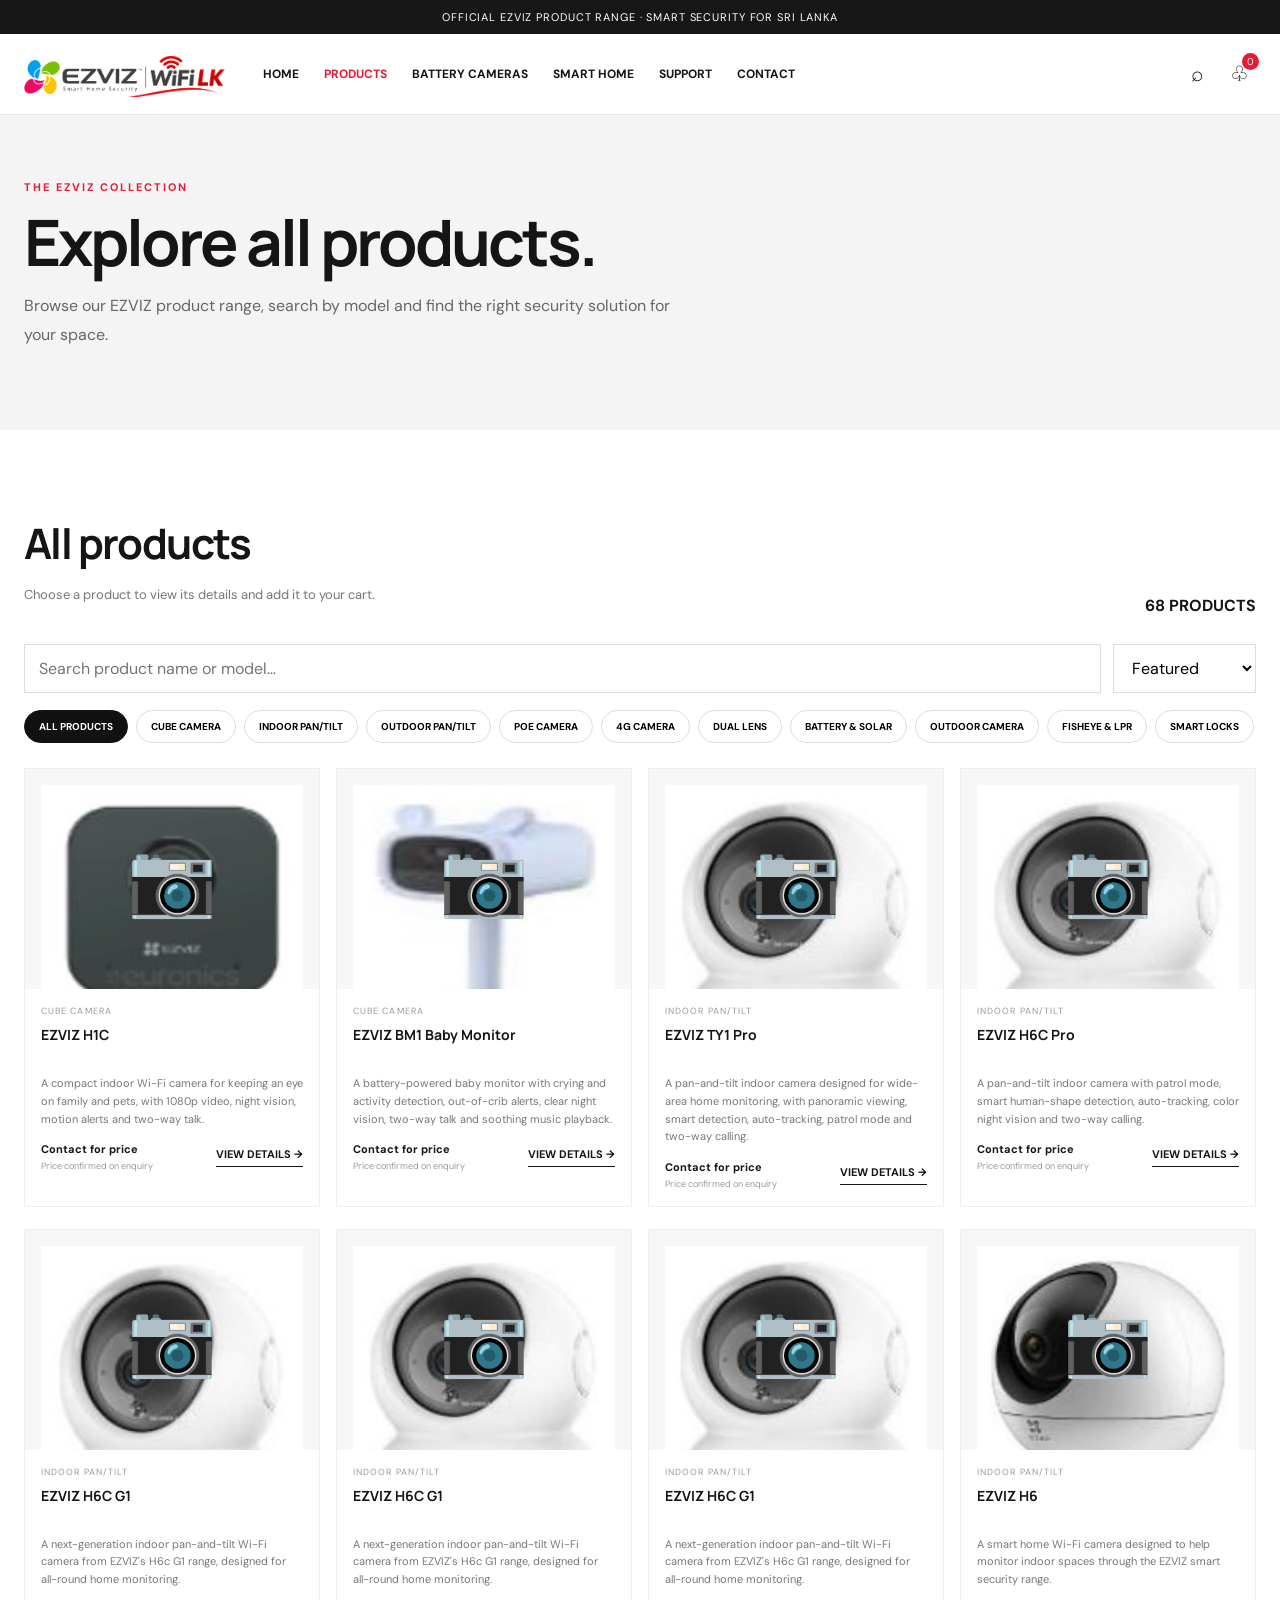
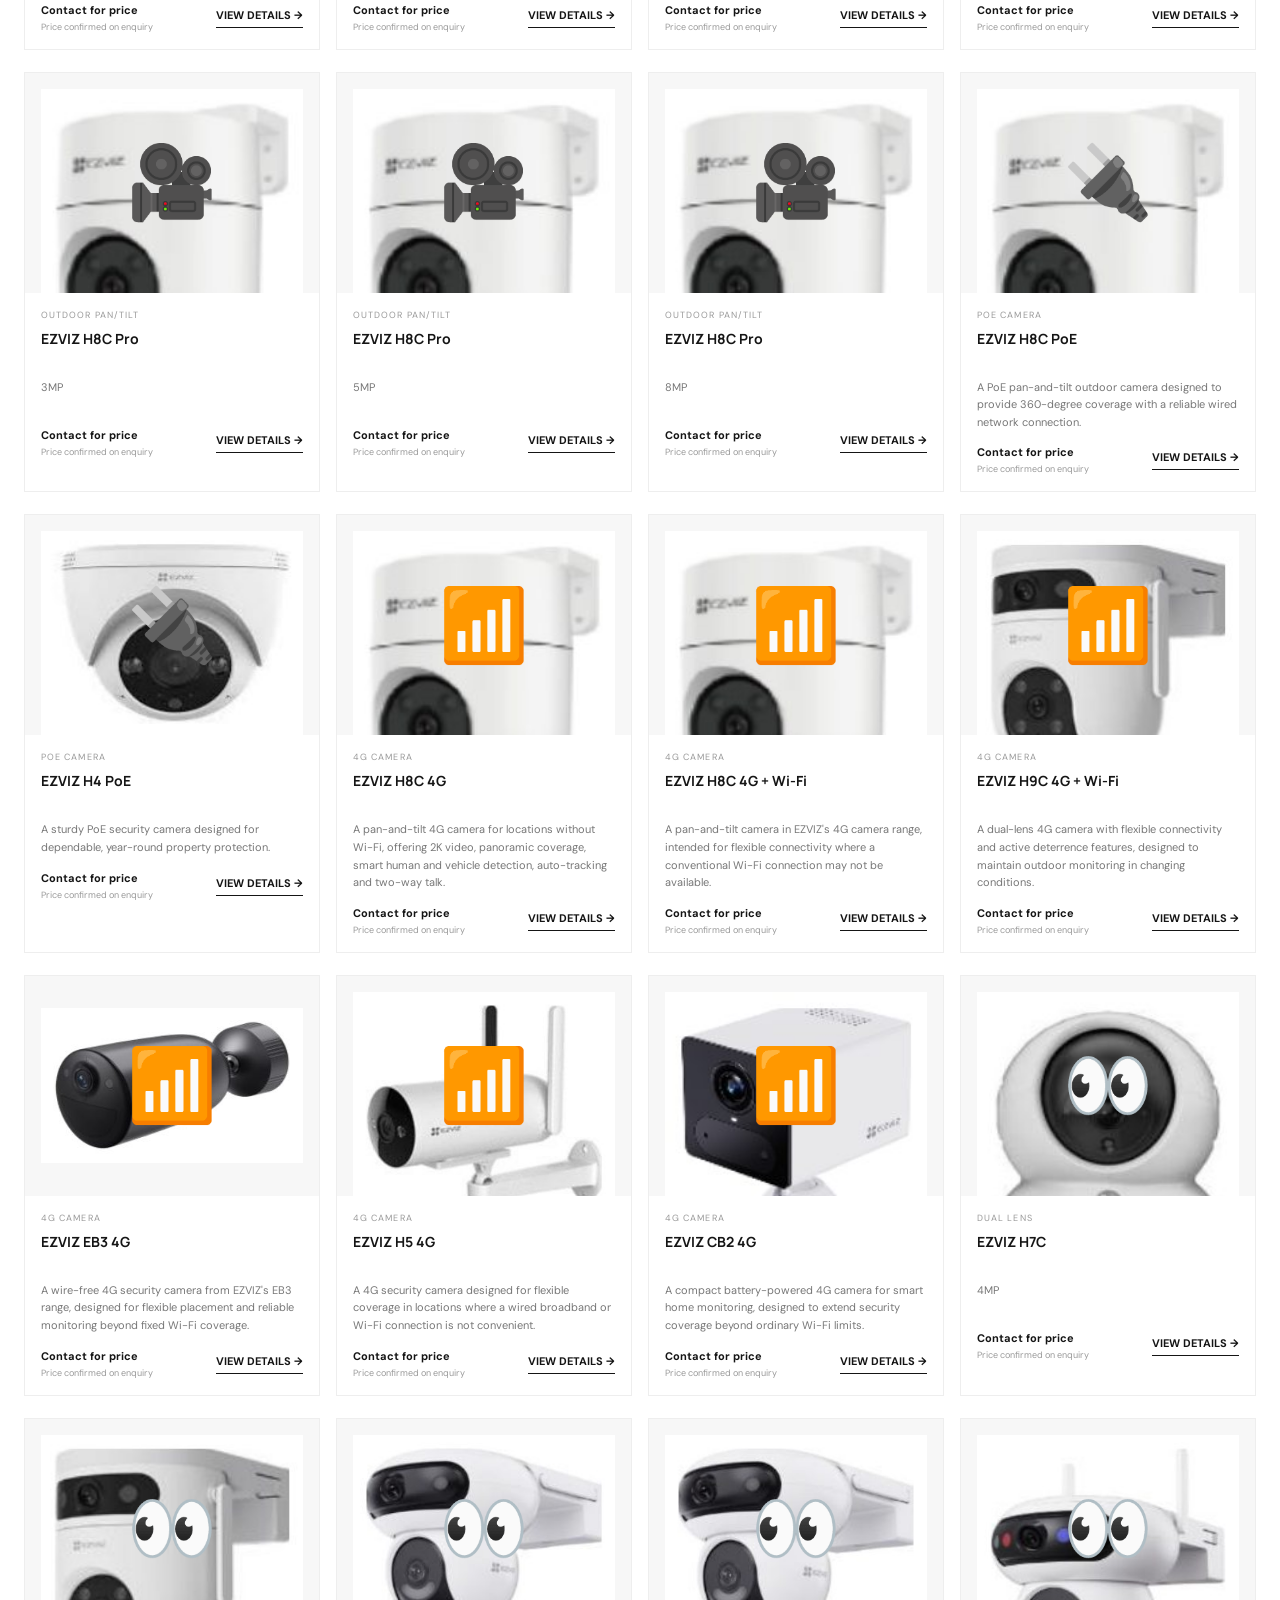
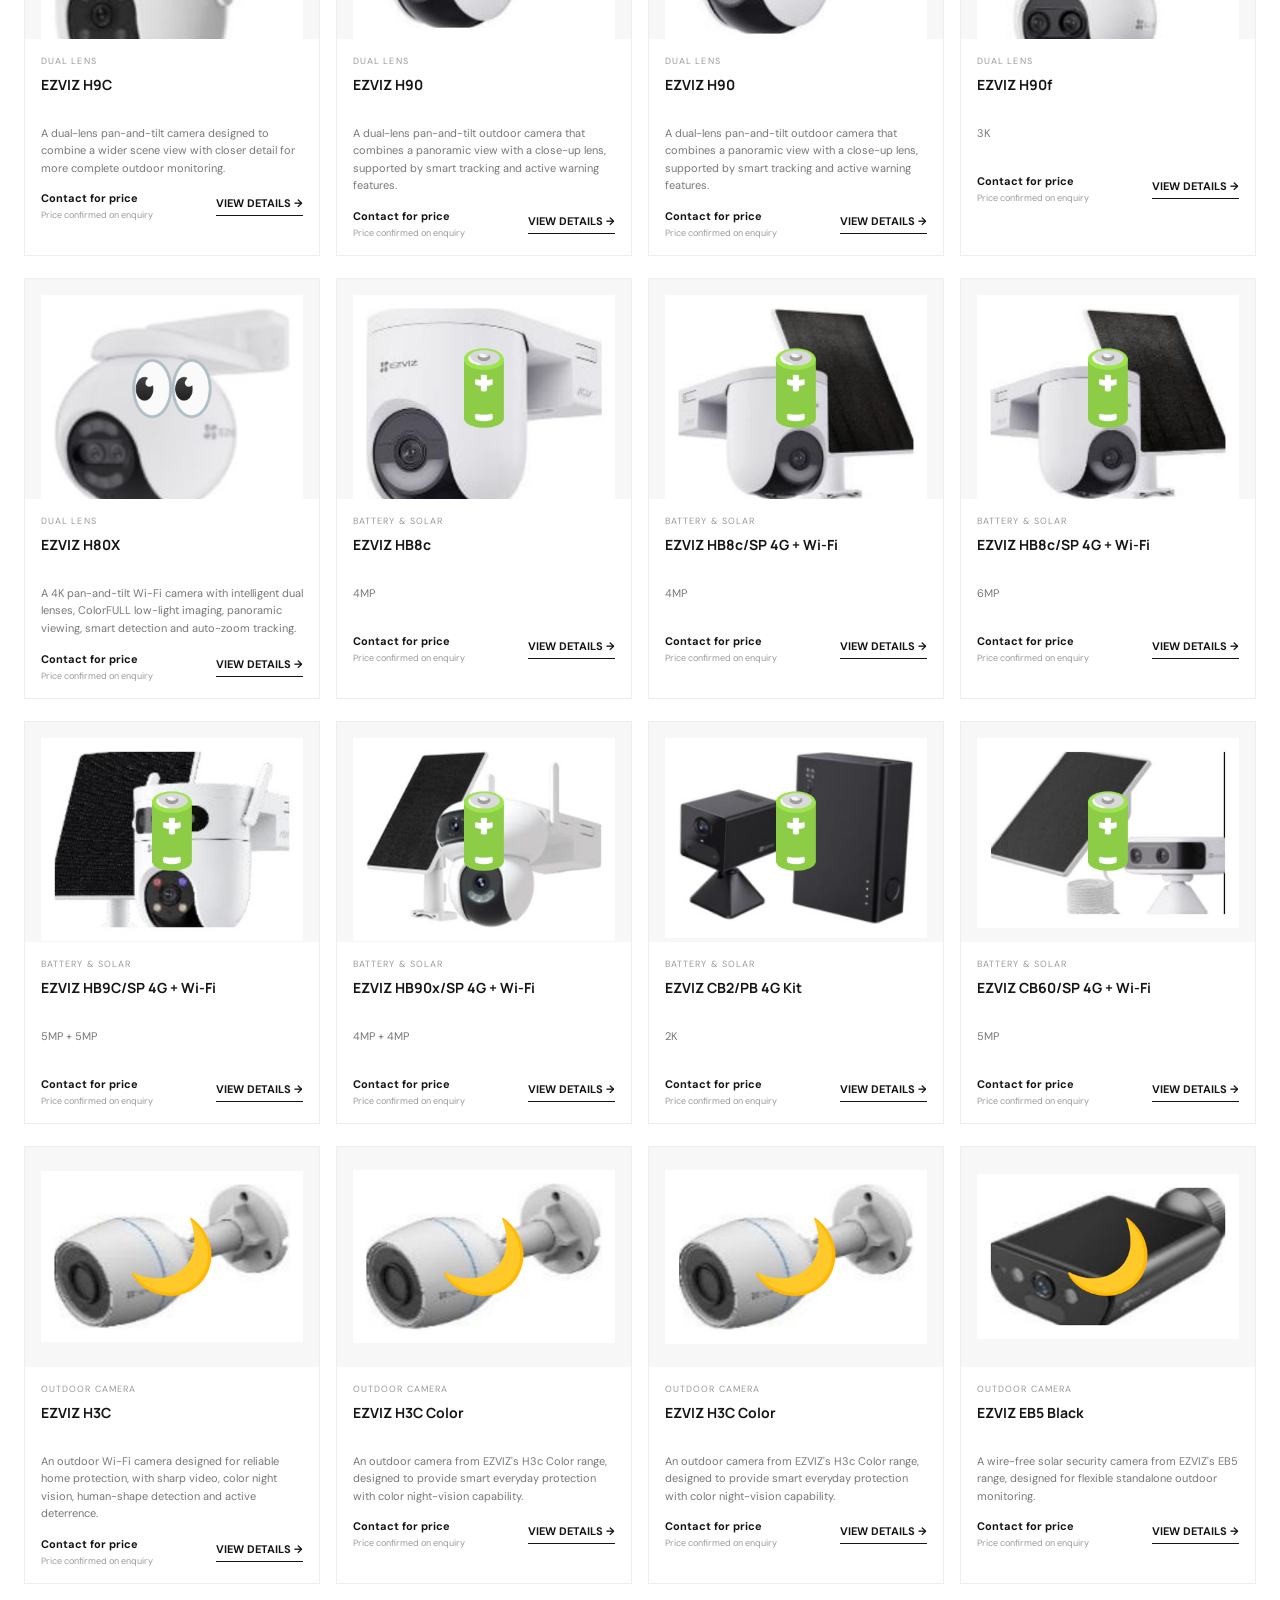
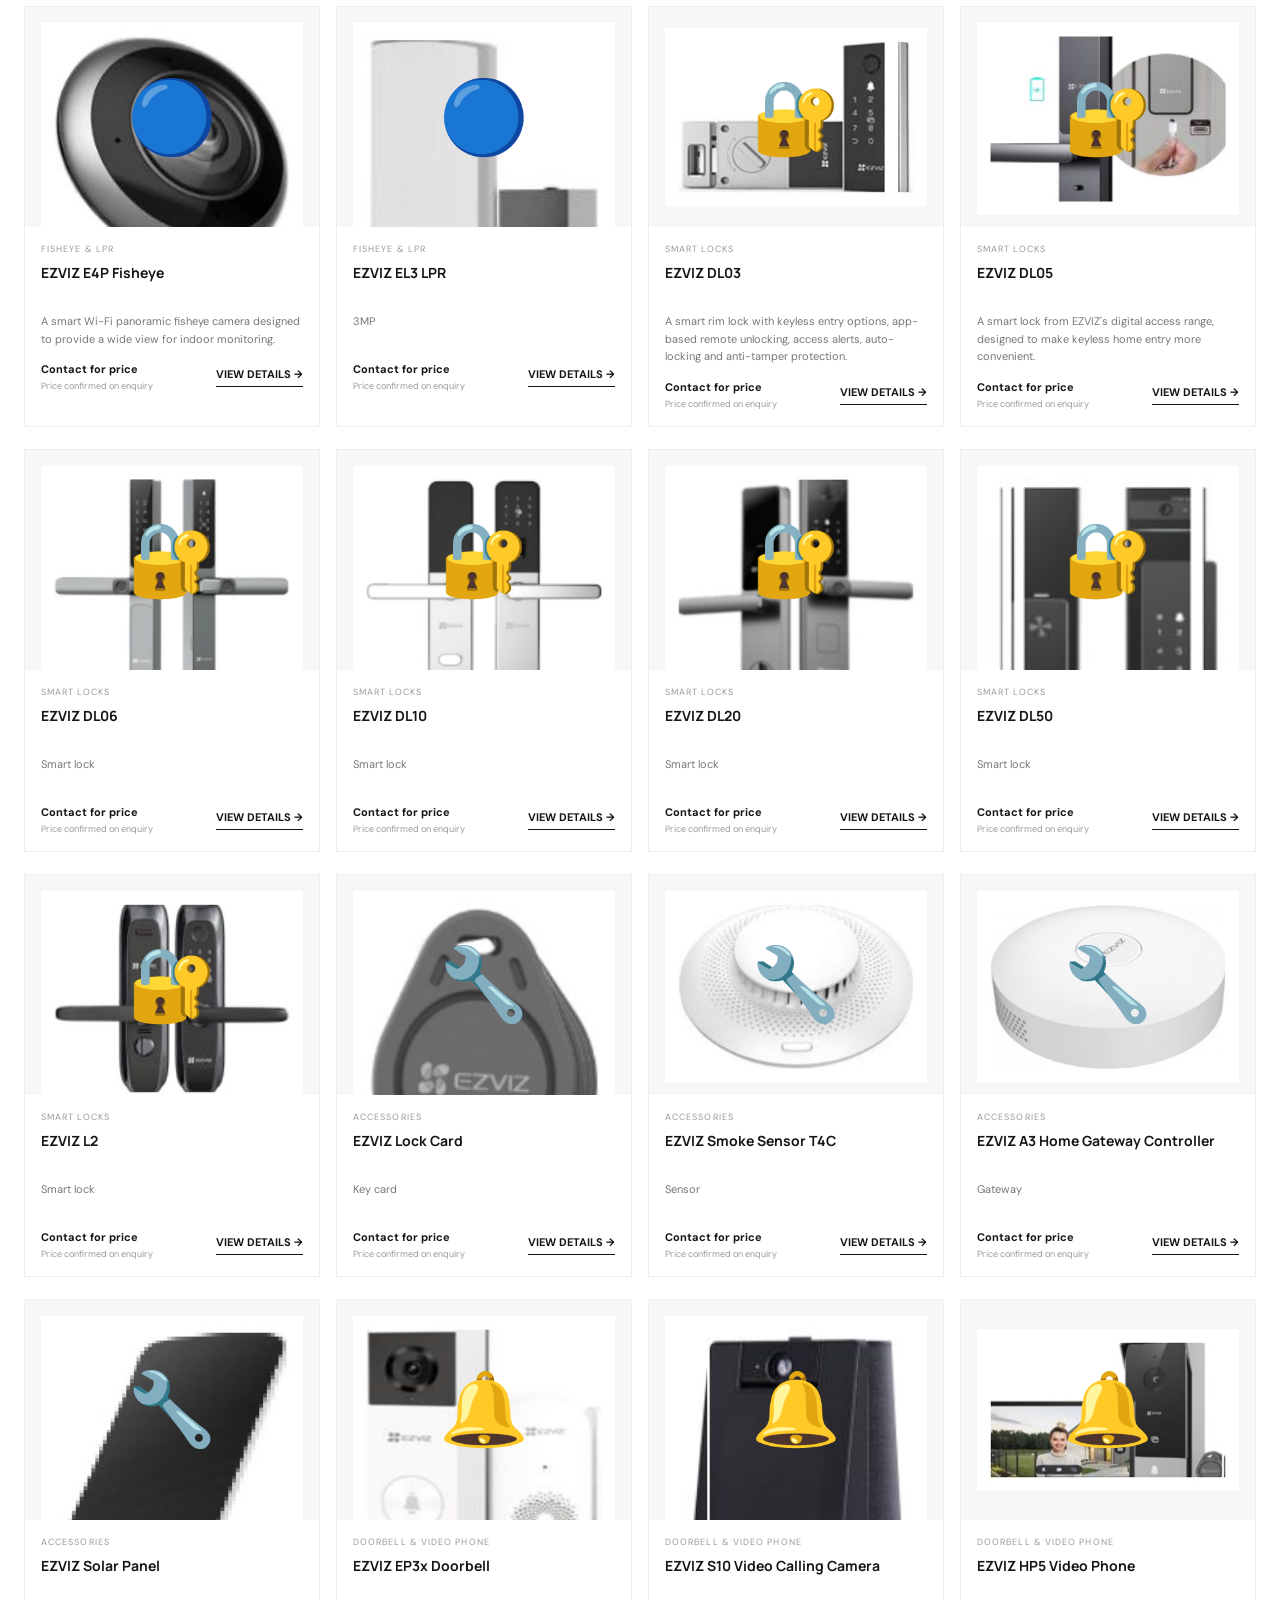
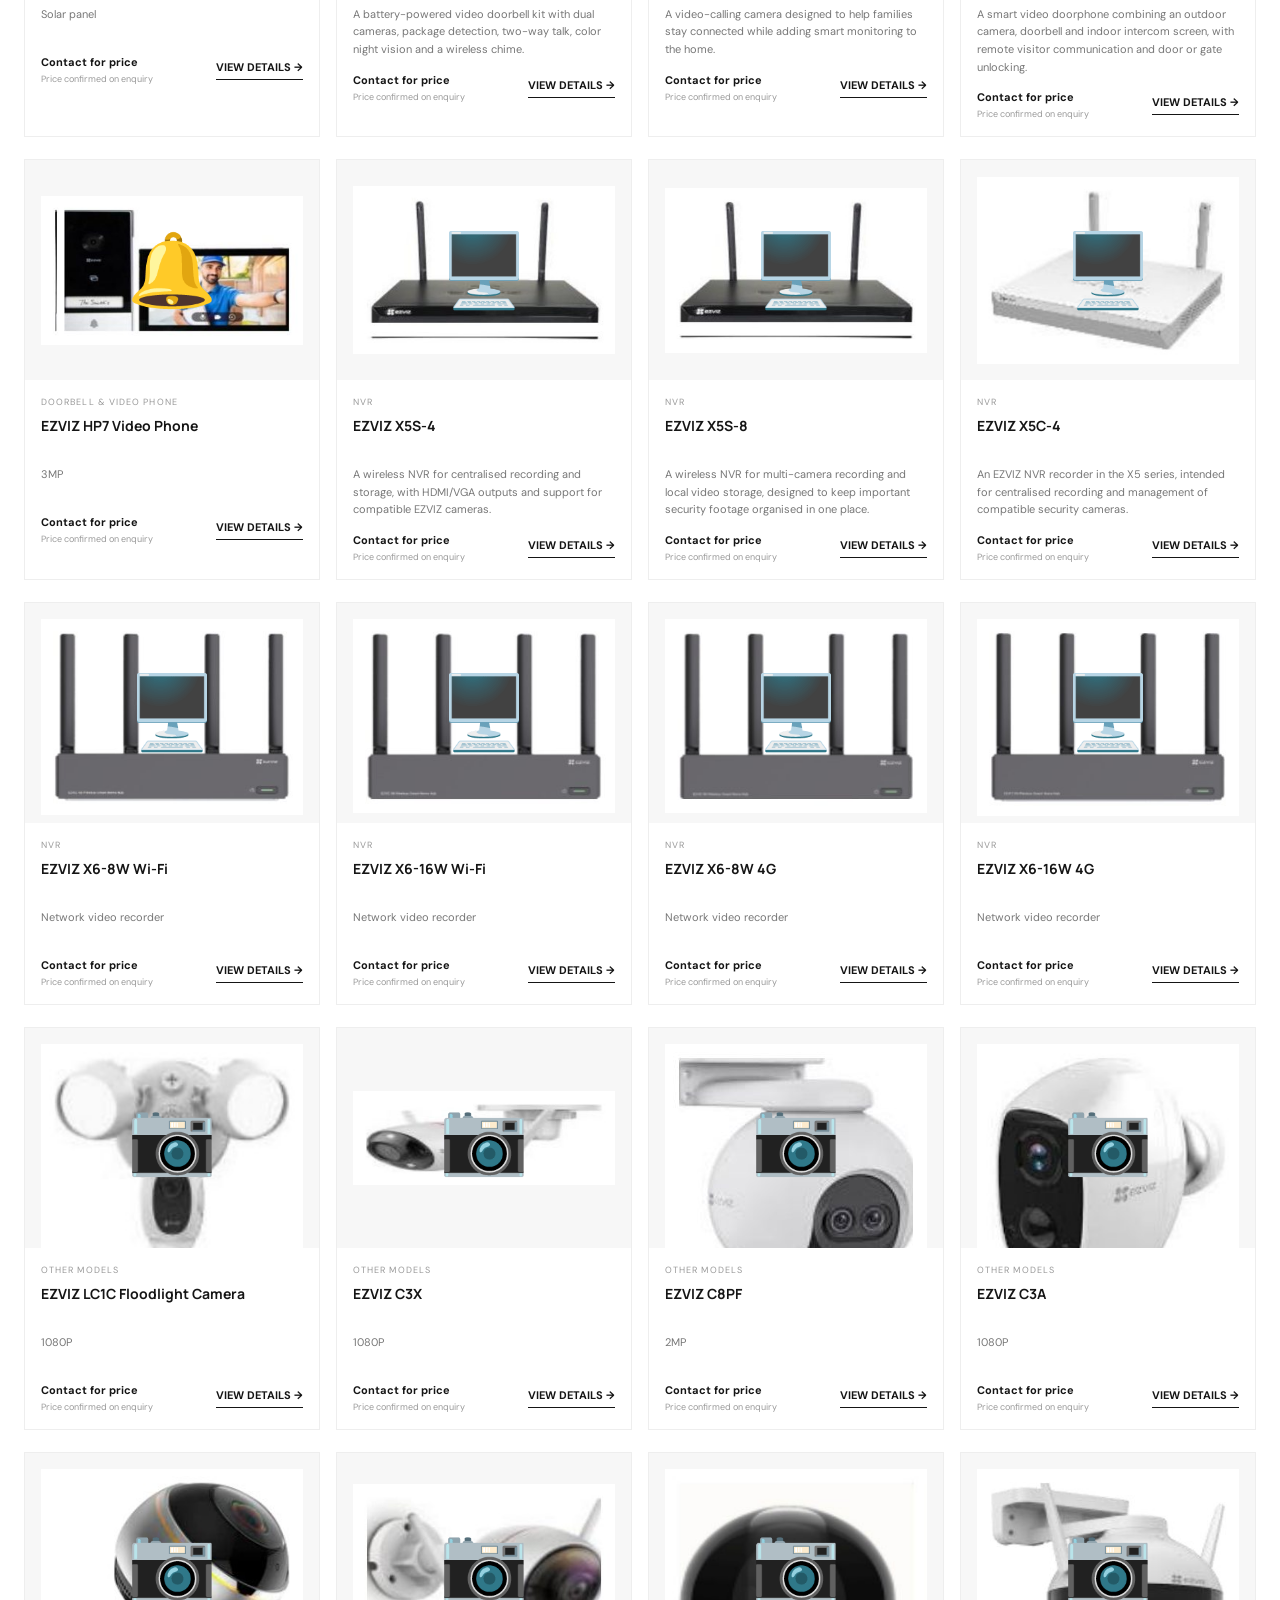
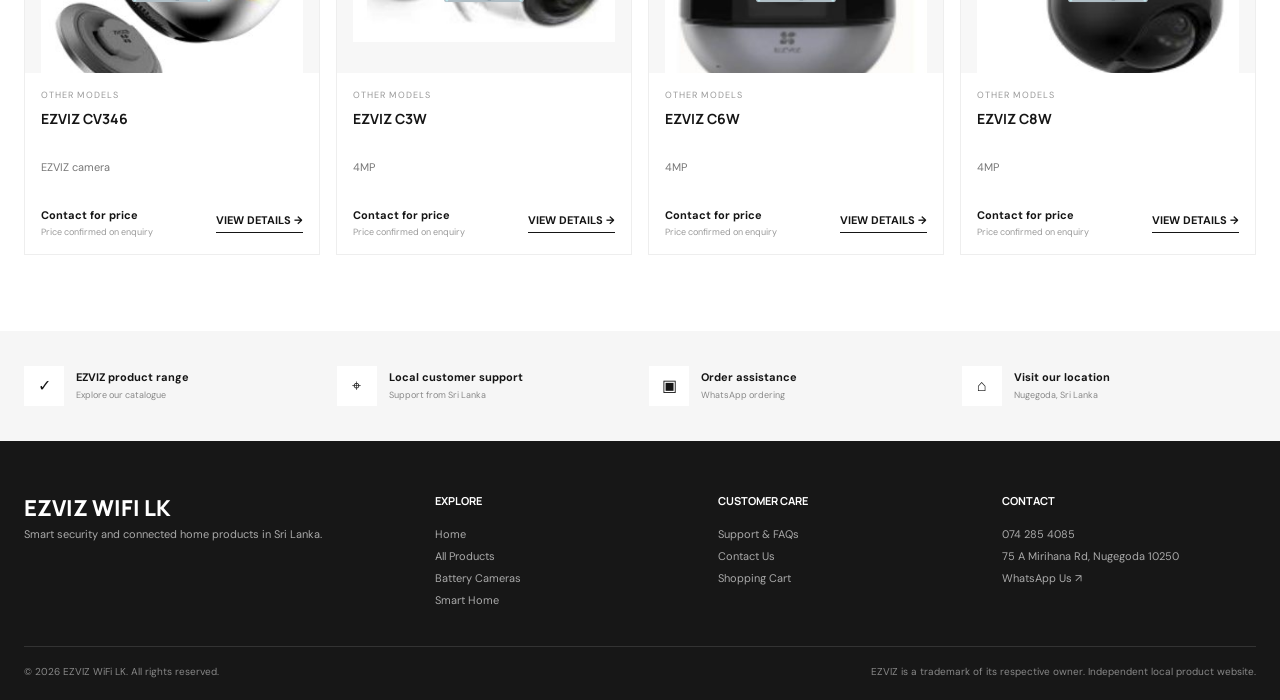
==== products.html @ 189af8df "Add files via upload" ====
<!doctype html><html lang="en"><head><meta charset="utf-8"><meta name="viewport" content="width=device-width,initial-scale=1"><meta name="description" content="EZVIZ smart security products in Sri Lanka."><title>Products | EZVIZ WiFi LK</title><link rel="preconnect" href="https://fonts.googleapis.com"><link href="https://fonts.googleapis.com/css2?family=DM+Sans:wght@400;500;600;700&family=Manrope:wght@400;500;600;700;800&display=swap" rel="stylesheet"><link rel="icon" type="image/png" href="assets/favicon.png"><link rel="stylesheet" href="assets/style.css"></head><body data-page="products"><div id="siteHeader"></div>
<main><section class="banner"><div class="wrap"><div class="eyebrow">The EZVIZ collection</div><h1>Explore all products.</h1><p>Browse our EZVIZ product range, search by model and find the right security solution for your space.</p></div></section><section class="section"><div class="wrap"><div class="section-head"><div><h2>All products</h2><p>Choose a product to view its details and add it to your cart.</p></div><b id="productCount">68 PRODUCTS</b></div><div class="toolbar"><input id="searchInput" type="search" placeholder="Search product name or model…"><select id="sortSelect"><option value="featured">Featured</option><option value="az">Name: A to Z</option><option value="za">Name: Z to A</option></select></div><div class="filters" id="filters"></div><div class="product-grid" id="productGrid"><div class="empty">Loading products…</div></div></div></section></main><div id="siteFooter"></div><script src="js/app.js"></script></body></html>
---- assets/style.css ----
:root{--red:#e51b36;--ink:#151515;--muted:#737373;--line:#e9e9e9;--soft:#f6f6f6;--shadow:0 18px 55px rgba(0,0,0,.11)}
*{box-sizing:border-box}html{scroll-behavior:smooth}body{margin:0;color:var(--ink);background:#fff;font-family:"DM Sans",Arial,sans-serif}button,input,select,textarea{font:inherit}a{color:inherit;text-decoration:none}.wrap{width:min(1240px,calc(100% - 48px));margin:auto}
.topline{height:34px;background:#171717;color:#fff;font-size:11px;letter-spacing:.08em;display:flex;align-items:center;justify-content:center;text-align:center;padding:0 15px}
header{position:sticky;top:0;z-index:30;background:rgba(255,255,255,.97);backdrop-filter:blur(14px);border-bottom:1px solid var(--line)}.nav{height:80px;display:flex;align-items:center;gap:34px}.logo{display:flex;align-items:center;gap:10px;min-width:180px}.logo-mark{width:35px;height:35px;border:3px solid var(--red);border-radius:50%;position:relative}.logo-mark:after{content:"";position:absolute;width:10px;height:10px;background:var(--red);border-radius:50%;left:9px;top:9px}.logo strong{font:800 20px Manrope,sans-serif;letter-spacing:-1.4px}.logo small{display:block;color:#777;font-size:9px;letter-spacing:2px;margin-top:1px}.navlinks{display:flex;align-items:center;gap:25px;flex:1}.navlinks a{font-size:12px;font-weight:700;white-space:nowrap}.navlinks a:hover,.navlinks a.active{color:var(--red)}.nav-actions{display:flex;align-items:center;gap:12px}.iconbtn{border:0;background:none;cursor:pointer;position:relative;font-size:21px;padding:7px}.cart-count{position:absolute;right:-3px;top:0;background:var(--red);color:#fff;border-radius:50%;font-size:10px;min-width:17px;height:17px;display:grid;place-items:center;padding:0 4px}.menu-toggle{display:none}
h1,h2,h3{font-family:Manrope,Arial,sans-serif}h1{font-size:clamp(38px,5vw,64px);line-height:1.06;letter-spacing:-3px;margin:14px 0}h2{font-size:clamp(28px,3.4vw,42px);letter-spacing:-1.6px;margin:8px 0 14px}.eyebrow{font-size:11px;font-weight:700;letter-spacing:.18em;text-transform:uppercase;color:var(--red)}.muted{color:var(--muted)}.btn{border:1px solid var(--ink);background:var(--ink);color:#fff;padding:14px 22px;border-radius:2px;font-weight:700;font-size:11px;letter-spacing:.05em;cursor:pointer;display:inline-flex;align-items:center;justify-content:center;gap:9px}.btn:hover{background:var(--red);border-color:var(--red)}.btn.light{background:#fff;color:#111;border-color:#fff}.btn.outline{background:transparent;color:#111}.btn.outline:hover{color:#fff}.section{padding:76px 0}.hero{background:#f4f4f4;overflow:hidden}.hero-inner{min-height:475px;display:grid;grid-template-columns:1fr 1fr;align-items:center;gap:35px;padding-top:35px;padding-bottom:35px}.hero p{font-size:15px;line-height:1.8;color:#666;max-width:490px}.hero-art{height:380px;display:grid;place-items:center;background:radial-gradient(circle,#fff,#eee 70%);font-size:130px;color:#bbb}.hero-art img{max-width:100%;max-height:100%;object-fit:contain}.hero-actions{display:flex;gap:12px;flex-wrap:wrap;margin-top:28px}.section-head{display:flex;align-items:end;justify-content:space-between;gap:20px;margin-bottom:28px}.section-head p{font-size:13px;color:#777}.text-link{font-size:11px;font-weight:700;border-bottom:1px solid;padding-bottom:5px}
.category-grid{display:grid;grid-template-columns:repeat(4,1fr);gap:14px}.category-card{min-height:175px;background:#f5f5f5;padding:22px;display:flex;flex-direction:column;justify-content:space-between;transition:.2s}.category-card:hover{background:#eee;transform:translateY(-3px)}.cat-icon{font-size:38px;align-self:flex-end;color:#999}.category-card strong{font:700 17px Manrope}.category-card small{display:block;color:#777;margin-top:7px}
.product-grid{display:grid;grid-template-columns:repeat(4,minmax(0,1fr));gap:22px 16px}.product-card{border:1px solid #eee;transition:.2s;min-width:0}.product-card:hover{box-shadow:0 12px 30px #00000010;transform:translateY(-3px)}.product-photo{height:220px;background:#f7f7f7;display:grid;place-items:center;position:relative;overflow:hidden}.product-photo img{width:100%;height:100%;object-fit:contain;padding:16px}.photo-fallback{position:absolute;font-size:72px;color:#ccc;pointer-events:none}.product-info{padding:16px}.product-category{font-size:9px;color:#999;letter-spacing:.12em;text-transform:uppercase}.product-info h3{font-size:14px;line-height:1.4;min-height:39px;margin:8px 0}.product-info p{font-size:11px;line-height:1.6;color:#777;min-height:35px}.product-bottom{display:flex;justify-content:space-between;align-items:center;gap:8px;margin-top:14px}.price{font-size:11px;font-weight:700}.price small{display:block;color:#999;font-size:9px;font-weight:400;margin-top:4px}.mini-btn{border:1px solid #ddd;background:#fff;padding:9px 10px;font-size:10px;font-weight:700;cursor:pointer}.mini-btn:hover{background:#111;color:#fff}.toolbar{display:flex;gap:12px;margin-bottom:17px;flex-wrap:wrap}.toolbar input,.toolbar select{border:1px solid #ddd;padding:12px 14px;background:white}.toolbar input{flex:1;min-width:210px}.filters{display:flex;gap:8px;overflow:auto;margin-bottom:25px}.filter{border:1px solid #ddd;border-radius:30px;padding:9px 14px;background:#fff;white-space:nowrap;font-size:10px;font-weight:700;cursor:pointer}.filter.active,.filter:hover{background:#111;color:#fff;border-color:#111}
.banner{background:#f4f4f4;padding:65px 0}.banner p{max-width:680px;color:#666;line-height:1.8}.content{padding:60px 0}.content p,.content li{color:#666;line-height:1.8;font-size:14px}.feature-grid{display:grid;grid-template-columns:repeat(3,1fr);gap:16px}.feature{background:#f6f6f6;padding:25px}.feature b{font:700 16px Manrope}.feature p{font-size:12px}.detail-layout{display:grid;grid-template-columns:1fr 1fr;gap:45px}.detail-image{min-height:430px;background:#f6f6f6;display:grid;place-items:center}.detail-image img{width:100%;height:100%;max-height:500px;object-fit:contain;padding:35px}.detail-copy{padding:35px 0}.detail-copy p{line-height:1.8;color:#666;font-size:14px}.spec-box{padding:17px 0;border-top:1px solid #eee;border-bottom:1px solid #eee;margin:22px 0;font-size:12px;line-height:2}.qty{display:flex;align-items:center;gap:10px}.qty button{width:30px;height:30px;border:1px solid #ddd;background:#fff;cursor:pointer}.cart-row{display:grid;grid-template-columns:95px 1fr auto;gap:18px;padding:20px 0;border-bottom:1px solid #eee;align-items:center}.cart-row img{width:95px;height:95px;object-fit:contain;background:#f6f6f6}.cart-row h3{font-size:14px;margin:0 0 6px}.cart-layout{display:grid;grid-template-columns:1.5fr .8fr;gap:35px}.summary{background:#f6f6f6;padding:25px;height:max-content}.summary h3{margin-top:0}.summary p{font-size:12px;color:#777;line-height:1.7}.summary .btn{width:100%;margin-top:12px}.form-grid{display:grid;grid-template-columns:1fr 1fr;gap:15px}.field{margin:10px 0}.field.full{grid-column:1/-1}.field label{display:block;font-size:10px;font-weight:700;margin-bottom:7px}.field input,.field textarea{width:100%;border:1px solid #ddd;padding:13px;outline:none}.field textarea{min-height:90px;resize:vertical}.empty{padding:50px;text-align:center;color:#777}.trust{background:#f6f6f6;padding:35px 0}.trust-grid{display:grid;grid-template-columns:repeat(4,1fr);gap:18px}.trust-item{display:flex;gap:12px;align-items:center}.trust-icon{width:40px;height:40px;background:#fff;display:grid;place-items:center}.trust-item b{display:block;font-size:11px}.trust-item span{display:block;color:#888;font-size:9px;margin-top:5px}
footer{background:#171717;color:#fff;padding:52px 0 22px}.footer-grid{display:grid;grid-template-columns:1.5fr 1fr 1fr 1fr;gap:30px}.footer-grid h4{font:700 11px Manrope;margin:0 0 15px}.footer-grid p,.footer-grid a{display:block;color:#aaa;font-size:11px;line-height:2;margin:0}.footer-grid a:hover{color:#fff}.footer-brand{font:800 22px Manrope}.footer-bottom{border-top:1px solid #333;margin-top:35px;padding-top:18px;color:#888;font-size:10px;display:flex;justify-content:space-between;gap:12px;flex-wrap:wrap}
@media(max-width:950px){.nav{gap:15px}.navlinks{gap:14px}.navlinks a{font-size:10px}.product-grid{grid-template-columns:repeat(3,1fr)}}
@media(max-width:720px){.wrap{width:calc(100% - 32px)}.nav{height:68px;justify-content:space-between}.menu-toggle{display:block}.navlinks{display:none;position:absolute;top:68px;left:0;right:0;background:#fff;border-bottom:1px solid #eee;padding:20px 25px;flex-direction:column;align-items:flex-start}.navlinks.open{display:flex}.logo{min-width:0}.logo strong{font-size:17px}.hero-inner{grid-template-columns:1fr;padding:38px 0;gap:12px}.hero-art{height:230px;grid-row:1}.hero-copy{grid-row:2}.section{padding:52px 0}.section-head{align-items:flex-start;flex-direction:column}.category-grid{grid-template-columns:repeat(2,1fr);gap:9px}.category-card{min-height:145px;padding:16px}.category-card strong{font-size:14px}.product-grid{grid-template-columns:repeat(2,minmax(0,1fr));gap:12px}.product-photo{height:155px}.product-info{padding:11px}.product-info h3{font-size:12px;min-height:34px}.product-info p{font-size:10px}.product-bottom{align-items:flex-start;flex-direction:column}.mini-btn{width:100%}.detail-layout,.cart-layout{grid-template-columns:1fr}.detail-image{min-height:260px;height:260px}.detail-copy{padding:0}.form-grid{grid-template-columns:1fr}.field.full{grid-column:auto}.trust-grid{grid-template-columns:repeat(2,1fr)}.footer-grid{grid-template-columns:1fr 1fr;gap:25px}.cart-row{grid-template-columns:70px 1fr auto;gap:10px}.cart-row img{width:70px;height:70px}}

/* Homepage hero carousel */
.hero-slider{position:relative;overflow:hidden;background:#f3f4f5;min-height:500px}
.hero-slide{position:absolute;inset:0;opacity:0;visibility:hidden;transition:opacity .85s ease,visibility .85s ease;background:#f3f4f5}
.hero-slide.active{position:relative;opacity:1;visibility:visible}
.slide-one{background:linear-gradient(110deg,#f6f7f8 0%,#f2f3f4 58%,#e8ebee 100%)}
.slide-two{background:linear-gradient(110deg,#f7f7f7 0%,#f1f2f4 56%,#e4e8ec 100%)}
.slide-three{background:linear-gradient(110deg,#f5f7f6 0%,#eef2f1 58%,#e1e9e7 100%)}
.slide-inner{min-height:500px;display:grid;grid-template-columns:1fr 1fr;align-items:center;gap:30px;padding-top:45px;padding-bottom:65px}
.slide-copy{position:relative;z-index:2;max-width:560px}.slide-copy h1{font-size:clamp(42px,5.2vw,68px);margin:17px 0;line-height:1.04}.slide-copy p{font-size:15px;line-height:1.85;color:#666;max-width:480px}.slide-note{display:block;color:#888;font-size:10px;margin-top:14px}
.slide-visual{height:390px;position:relative;display:grid;place-items:center;overflow:hidden}
.visual-orbit{position:absolute;border:1px solid rgba(40,40,40,.10);border-radius:50%;width:350px;height:350px}
.orbit-a{width:380px;height:380px}.orbit-b{width:270px;height:270px}.orbit-c{width:420px;height:420px;border-color:rgba(229,27,54,.16)}
.visual-camera{position:relative;z-index:2;background:linear-gradient(145deg,#fff,#d9dde1);box-shadow:0 25px 45px rgba(0,0,0,.17);border:1px solid #cbd0d4}
.indoor-camera{width:150px;height:190px;border-radius:72px 72px 43px 43px;transform:rotate(-8deg)}
.indoor-camera:before{content:"";position:absolute;top:28px;left:25px;width:100px;height:100px;border-radius:50%;background:radial-gradient(circle at 50% 50%,#111 0 12%,#343b42 14% 22%,#111 24% 36%,#dce0e4 38% 43%,#f9fafb 45%)}
.indoor-camera:after{content:"";position:absolute;bottom:18px;left:55px;width:40px;height:7px;border-radius:9px;background:#c4c9ce}
.indoor-camera span{position:absolute;top:18px;left:66px;width:18px;height:4px;border-radius:4px;background:#d4d8dc}
.visual-caption{position:absolute;right:0;bottom:35px;font:800 43px/1 Manrope,sans-serif;letter-spacing:-2px;color:rgba(30,35,40,.08);text-align:right}
.c6n-camera{width:160px;height:205px;border-radius:80px 80px 38px 38px;transform:rotate(5deg);background:linear-gradient(145deg,#fff,#d4d8dd)}
.c6n-camera:before{content:"";position:absolute;top:31px;left:24px;width:112px;height:112px;border-radius:50%;background:radial-gradient(circle at 50% 50%,#080b0e 0 13%,#2d3338 15% 23%,#080b0e 25% 37%,#aeb5bc 39% 43%,#f9fafb 45%)}
.c6n-camera:after{content:"";position:absolute;bottom:19px;left:62px;width:36px;height:6px;background:#c5cbd0;border-radius:4px}
.visual-label{position:absolute;bottom:25px;left:8%;font:800 28px Manrope;letter-spacing:-1px}.visual-label b{color:var(--red)}.visual-sub{position:absolute;bottom:4px;left:8%;font-size:9px;letter-spacing:.17em;color:#888}
.visual-outdoor{background:radial-gradient(ellipse at 50% 70%,rgba(255,255,255,.9),transparent 65%)}
.sun-disc{position:absolute;width:300px;height:300px;border-radius:50%;background:linear-gradient(140deg,#fff,#dfe9e5);right:10%;top:10%;box-shadow:0 15px 50px rgba(0,0,0,.05)}
.outdoor-camera{width:245px;height:125px;border-radius:25px;background:linear-gradient(145deg,#fff,#d5dbe0);transform:rotate(-9deg)}
.outdoor-camera:before{content:"";position:absolute;left:26px;top:23px;width:78px;height:78px;border-radius:50%;background:radial-gradient(circle,#080b0d 0 20%,#28333a 23% 38%,#0a0d10 41% 54%,#c9d0d5 57% 63%,#fff 66%)}
.outdoor-camera:after{content:"";position:absolute;right:22px;top:43px;width:95px;height:35px;border-radius:8px;background:#e9ecef;box-shadow:inset 0 1px 5px #bfc5ca}
.outdoor-camera span{position:absolute;right:-18px;top:50px;width:30px;height:24px;background:#aeb6bd;border-radius:4px}
.signal{position:absolute;border:2px solid rgba(229,27,54,.18);border-radius:50%;width:320px;height:320px}.signal-two{width:390px;height:390px}
.slider-arrow{position:absolute;top:50%;transform:translateY(-50%);width:42px;height:42px;border:1px solid #d8d8d8;border-radius:50%;background:rgba(255,255,255,.78);font-size:28px;line-height:1;cursor:pointer;z-index:5;color:#222}.slider-arrow:hover{background:#171717;color:#fff;border-color:#171717}.slider-arrow.prev{left:22px}.slider-arrow.next{right:22px}
.slider-dots{position:absolute;bottom:24px;left:50%;transform:translateX(-50%);display:flex;gap:9px;z-index:6}.slider-dots button{width:8px;height:8px;border:0;border-radius:10px;background:#b9b9b9;padding:0;cursor:pointer;transition:.25s}.slider-dots button.active{width:28px;background:var(--red)}
.slider-progress{position:absolute;bottom:0;left:0;width:100%;height:3px;background:rgba(0,0,0,.06);z-index:5}.slider-progress span{display:block;width:0;height:100%;background:var(--red)}
@media(max-width:720px){.hero-slider{min-height:610px}.slide-inner{min-height:610px;grid-template-columns:1fr;gap:0;padding-top:28px;padding-bottom:65px}.slide-copy{grid-row:2}.slide-copy h1{font-size:43px;letter-spacing:-2px}.slide-copy p{font-size:13px}.slide-visual{grid-row:1;height:245px}.visual-orbit{width:230px;height:230px}.orbit-c{width:260px;height:260px}.indoor-camera{transform:scale(.72) rotate(-8deg)}.c6n-camera{transform:scale(.72) rotate(5deg)}.outdoor-camera{transform:scale(.72) rotate(-9deg)}.sun-disc{width:210px;height:210px}.signal{width:230px;height:230px}.signal-two{width:275px;height:275px}.visual-caption{font-size:30px;bottom:10px}.visual-label{bottom:10px;font-size:22px}.visual-sub{bottom:-8px;font-size:8px}.slider-arrow{top:35%;width:34px;height:34px;font-size:23px}.slider-arrow.prev{left:8px}.slider-arrow.next{right:8px}.slider-dots{bottom:20px}}
@media(prefers-reduced-motion:reduce){.hero-slide{transition:none}}

.logo{min-width:205px}.logo img{display:block;width:205px;height:auto;max-height:58px;object-fit:contain}@media(max-width:720px){.logo{min-width:0}.logo img{width:155px;max-height:48px}}

/* User-supplied official EZVIZ campaign imagery */
.image-visual{height:430px;padding:12px;background:transparent}
.image-visual img{display:block;width:100%;max-width:100%;height:100%;object-fit:cover;object-position:center;border-radius:3px;box-shadow:0 18px 50px rgba(20,35,50,.10)}
.image-discover{padding-top:55px;padding-bottom:65px}
.image-discover-grid{display:grid;grid-template-columns:repeat(4,minmax(0,1fr));gap:14px}
.discover-card{position:relative;display:block;overflow:hidden;min-height:280px;background:#f2f4f6;color:#fff}
.discover-card img{width:100%;height:100%;min-height:280px;object-fit:cover;display:block;transition:transform .45s ease}
.discover-card:hover img{transform:scale(1.045)}
.discover-card:after{content:"";position:absolute;inset:40% 0 0;background:linear-gradient(transparent,rgba(0,0,0,.68))}
.discover-card span{position:absolute;z-index:1;left:18px;right:12px;bottom:18px}
.discover-card b{display:block;font:700 16px Manrope,sans-serif}
.discover-card small{display:block;margin-top:5px;font-size:10px;color:rgba(255,255,255,.85)}
@media(max-width:950px){.image-discover-grid{grid-template-columns:repeat(2,minmax(0,1fr))}}
@media(max-width:720px){.image-visual{height:265px;padding:0 25px 8px}.image-visual img{max-height:255px;max-width:100%;box-shadow:none}.image-discover-grid{gap:9px}.discover-card,.discover-card img{min-height:210px}.discover-card span{left:12px;bottom:13px}.discover-card b{font-size:13px}.discover-card small{font-size:9px}}

/* Fix: show the complete original EZVIZ campaign artwork in the hero slider */
.hero-slider .slide-visual.image-visual{width:100%;height:390px;overflow:hidden;display:flex;align-items:center;justify-content:center;background:transparent}
.hero-slider .slide-visual.image-visual img{display:block;width:100%;height:100%;max-width:100%;max-height:100%;object-fit:contain;object-position:center center}
@media(max-width:720px){.hero-slider .slide-visual.image-visual{height:245px}.hero-slider .slide-visual.image-visual img{object-fit:contain}}


/* FINAL HERO SLIDER FIX: show exactly one slide at a time. */
.hero-slider{position:relative;isolation:isolate;overflow:hidden;min-height:0!important}
.hero-slider .hero-slide{display:none!important;position:relative!important;inset:auto!important;opacity:1!important;visibility:visible!important;transition:none!important;width:100%}
.hero-slider .hero-slide.active{display:block!important;animation:ezHeroIn .28s ease-out both}
@keyframes ezHeroIn{from{opacity:.65}to{opacity:1}}
.hero-slider .slide-inner{min-height:500px}
.hero-slider .slide-copy{min-width:0}
.hero-slider .slide-copy h1{max-width:100%;overflow-wrap:normal}
.hero-slider .slide-visual.image-visual{height:390px;min-width:0;overflow:hidden;display:flex;align-items:center;justify-content:center;padding:0;background:transparent}
.hero-slider .slide-visual.image-visual img{display:block;width:100%;height:100%;object-fit:contain;object-position:center;border-radius:3px;box-shadow:none}
.hero-slider .slider-arrow{z-index:8}
.hero-slider .slider-dots{z-index:9}
.hero-slider .slider-progress{z-index:9}
@media(max-width:720px){.hero-slider .slide-inner{min-height:610px;grid-template-columns:1fr;gap:0;padding-top:24px;padding-bottom:62px}.hero-slider .slide-visual.image-visual{height:245px;grid-row:1}.hero-slider .slide-copy{grid-row:2}.hero-slider .slide-visual.image-visual img{object-fit:contain}.hero-slider .slider-arrow{top:32%}}

/* EZVIZ global battery-family campaign page */
.battery-page{color:#171717}
.battery-hero{background:linear-gradient(120deg,#e9f4fb,#f5f7f8);padding:64px 0}
.battery-hero-grid{display:grid;grid-template-columns:1fr 1fr;align-items:center;gap:48px;min-height:440px}
.battery-hero-copy h1{font:800 clamp(42px,5.5vw,72px)/1.02 Manrope,sans-serif;letter-spacing:-.055em;margin:16px 0}
.battery-hero-copy p{max-width:520px;color:#5c6268;line-height:1.75;margin-bottom:26px}
.battery-hero-copy .btn{margin:0 8px 10px 0}
.battery-hero-copy small{display:block;color:#777;margin-top:12px}
.battery-hero-art{height:420px;display:flex;align-items:center;justify-content:center}
.battery-hero-art img{max-width:100%;max-height:100%;width:100%;height:100%;object-fit:contain}
.family-tabs{display:flex;gap:10px;flex-wrap:wrap;margin:24px 0 34px}
.family-tabs a{border:1px solid #d9d9d9;padding:11px 18px;color:#222;text-decoration:none;font-weight:700;font-size:13px}
.family-tabs a:hover{background:#171717;color:white;border-color:#171717}
.family-group{margin:34px 0 52px;scroll-margin-top:100px}
.family-heading{display:flex;align-items:baseline;gap:18px;margin-bottom:18px;flex-wrap:wrap}
.family-heading h3{font:800 26px Manrope,sans-serif;margin:0}
.family-heading p{color:#777;margin:0}
.family-grid{display:grid;grid-template-columns:repeat(4,minmax(0,1fr));gap:16px}
.family-card{background:#f6f7f8;min-width:0;display:flex;flex-direction:column}
.family-card img{width:100%;height:220px;object-fit:contain;background:#f6f7f8;padding:12px}
.family-card>div{padding:18px}
.family-card h4{font:800 17px Manrope,sans-serif;margin:0 0 6px}
.family-card p{color:#737373;font-size:13px;margin:0 0 14px}
.family-card a{font-size:12px;font-weight:800;color:#111;text-decoration:none;border-bottom:1px solid #111;padding-bottom:4px}
.battery-why{background:#f5f6f7;padding:76px 0}
.why-grid{display:grid;grid-template-columns:repeat(3,1fr);gap:18px}
.why-grid article{background:#fff;padding:28px;min-height:245px}
.why-grid article>span{font-size:27px;color:#ed1740}
.why-grid h3{font:800 20px Manrope,sans-serif;margin:18px 0 8px}
.why-grid h4{font-size:14px;margin:0 0 10px}
.why-grid p{font-size:13px;color:#686868;line-height:1.7}
.feature-list{display:grid;grid-template-columns:repeat(3,1fr);gap:0 30px}
.feature-list article{display:flex;gap:16px;padding:22px 0;border-top:1px solid #e4e4e4}
.feature-list article>b{font:800 13px Manrope;color:#ed1740;min-width:25px;padding-top:3px}
.feature-list h3{font:800 16px Manrope;margin:0 0 7px}
.feature-list p{font-size:13px;line-height:1.65;color:#707070;margin:0}
.battery-faq{background:#f6f7f8;padding:76px 0}
.faq-list{max-width:900px}
.faq-list details{border-top:1px solid #dcdfe1;padding:20px 0}
.faq-list details:last-child{border-bottom:1px solid #dcdfe1}
.faq-list summary{font:700 16px Manrope;cursor:pointer;list-style:none;position:relative;padding-right:30px}
.faq-list summary::-webkit-details-marker{display:none}
.faq-list summary:after{content:'+';position:absolute;right:4px;top:0;font-size:22px;color:#ed1740}
.faq-list details[open] summary:after{content:'−'}
.faq-list details p{max-width:800px;color:#666;line-height:1.7;font-size:14px;margin:14px 0 0}
.battery-contact{padding:54px 0;background:#151515;color:#fff}
.battery-contact .wrap{display:flex;align-items:center;justify-content:space-between;gap:28px}
.battery-contact h2{font:800 clamp(26px,3vw,38px) Manrope;margin:8px 0}
.battery-contact p{color:#c8c8c8;margin:0}
.battery-promo-section{padding:58px 0;background:#f0f4f6}
.battery-promo{display:grid;grid-template-columns:1fr 1fr;align-items:center;gap:42px}
.battery-promo h2{font:800 clamp(28px,3.5vw,42px)/1.1 Manrope;margin:12px 0}
.battery-promo p{color:#666;line-height:1.7;max-width:520px}
.battery-promo-image{height:300px;display:flex;align-items:center;justify-content:center}
.battery-promo-image img{width:100%;height:100%;object-fit:contain}
@media(max-width:900px){.family-grid{grid-template-columns:repeat(2,minmax(0,1fr))}.feature-list{grid-template-columns:repeat(2,1fr)}.battery-hero-grid,.battery-promo{grid-template-columns:1fr}.battery-hero-art{height:320px}.battery-promo-image{height:250px}}
@media(max-width:600px){.battery-hero{padding:38px 0}.battery-hero-grid{gap:18px}.battery-hero-art{height:230px}.family-grid,.why-grid,.feature-list{grid-template-columns:1fr}.family-card img{height:230px}.battery-contact .wrap{align-items:flex-start;flex-direction:column}.battery-promo-section{padding:38px 0}.battery-promo-image{height:210px}}

/* Six supplied EZVIZ campaign banners */
.user-banner-slider{min-height:clamp(390px,46vw,620px);height:clamp(390px,46vw,620px);background:#edf1f4}
.user-banner-slider .hero-slide{min-height:100%;height:100%;overflow:hidden;background:#edf1f4}
.user-banner-image{position:absolute;inset:0;width:100%;height:100%;object-fit:cover;object-position:center}
.user-banner-shade{position:absolute;inset:0;background:linear-gradient(90deg,rgba(12,18,25,.46) 0%,rgba(12,18,25,.20) 38%,rgba(12,18,25,0) 72%)}
.user-banner-copy{position:absolute;z-index:3;left:max(5.5vw,24px);top:50%;transform:translateY(-50%);width:min(43%,560px);color:#fff;text-shadow:0 2px 16px rgba(0,0,0,.22)}
.user-banner-copy h1{font-family:Manrope,sans-serif;font-size:clamp(34px,4.4vw,64px);line-height:1.04;letter-spacing:-.045em;margin:15px 0}
.user-banner-copy p{font-size:clamp(13px,1.2vw,16px);line-height:1.7;max-width:430px;color:inherit}
.user-banner-copy .eyebrow{color:inherit}
.user-banner-copy .btn{background:#fff;color:#17191d;border-color:#fff;text-shadow:none}
.user-banner-copy .btn:hover{background:#e6333a;border-color:#e6333a;color:#fff}
.user-banner-slider .slider-arrow,.user-banner-slider .slider-dots,.user-banner-slider .slider-progress{z-index:5}
@media(max-width:700px){
 .user-banner-slider{height:500px;min-height:500px}
 .user-banner-shade{background:linear-gradient(0deg,rgba(8,14,22,.65),rgba(8,14,22,.08) 75%)}
 .user-banner-copy{left:22px;right:22px;top:auto;bottom:72px;transform:none;width:auto}
 .user-banner-copy h1{font-size:36px;margin:10px 0}
 .user-banner-copy p{font-size:13px;max-width:330px}
}
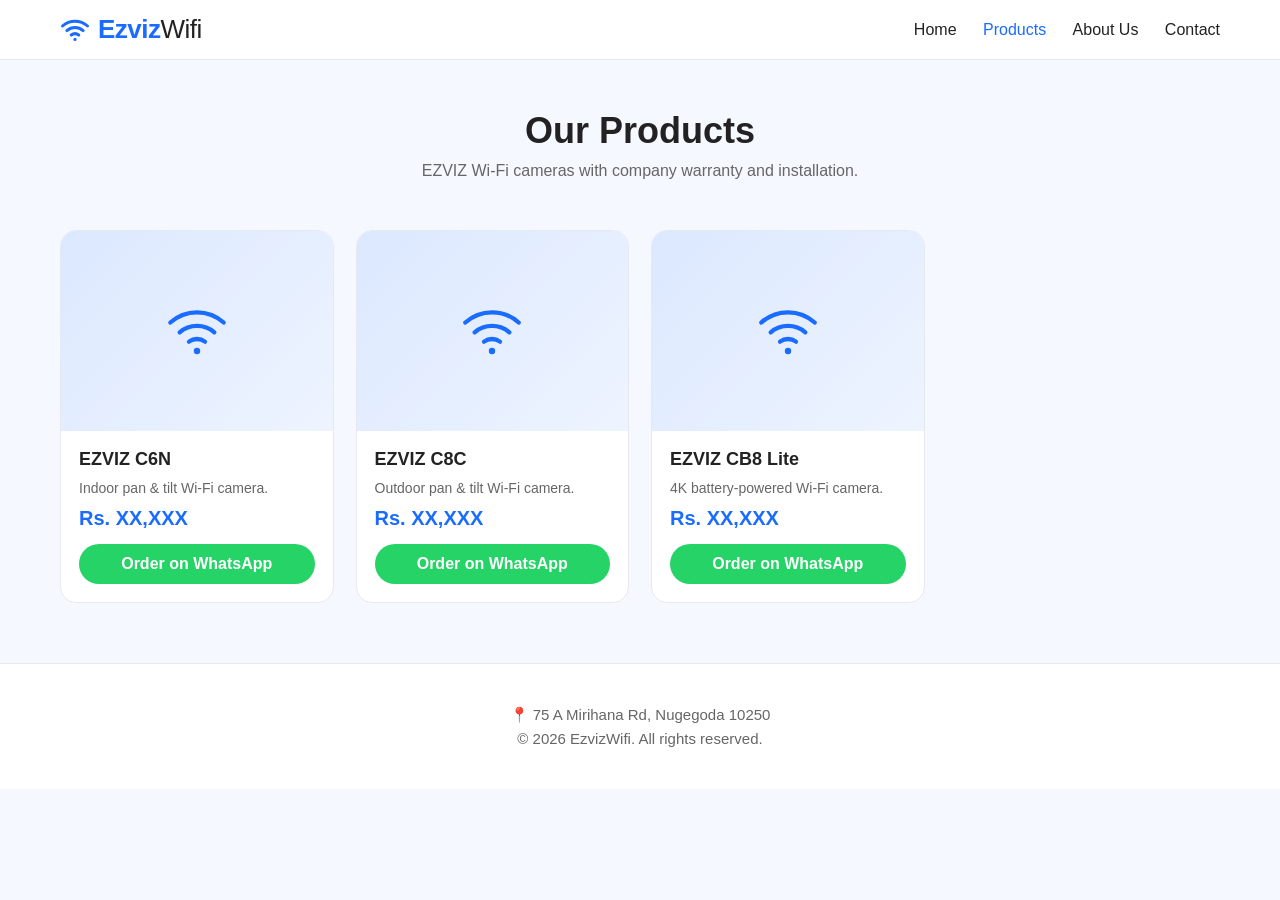
==== commit 2e8052ec: "Add files via upload" ====
--- a/products.html
+++ b/products.html
@@ -1,2 +1,91 @@
-<!doctype html><html lang="en"><head><meta charset="utf-8"><meta name="viewport" content="width=device-width,initial-scale=1"><meta name="description" content="EZVIZ smart security products in Sri Lanka."><title>Products | EZVIZ WiFi LK</title><link rel="preconnect" href="https://fonts.googleapis.com"><link href="https://fonts.googleapis.com/css2?family=DM+Sans:wght@400;500;600;700&family=Manrope:wght@400;500;600;700;800&display=swap" rel="stylesheet"><link rel="icon" type="image/png" href="assets/favicon.png"><link rel="stylesheet" href="assets/style.css"></head><body data-page="products"><div id="siteHeader"></div>
-<main><section class="banner"><div class="wrap"><div class="eyebrow">The EZVIZ collection</div><h1>Explore all products.</h1><p>Browse our EZVIZ product range, search by model and find the right security solution for your space.</p></div></section><section class="section"><div class="wrap"><div class="section-head"><div><h2>All products</h2><p>Choose a product to view its details and add it to your cart.</p></div><b id="productCount">68 PRODUCTS</b></div><div class="toolbar"><input id="searchInput" type="search" placeholder="Search product name or model…"><select id="sortSelect"><option value="featured">Featured</option><option value="az">Name: A to Z</option><option value="za">Name: Z to A</option></select></div><div class="filters" id="filters"></div><div class="product-grid" id="productGrid"><div class="empty">Loading products…</div></div></div></section></main><div id="siteFooter"></div><script src="js/app.js"></script></body></html>+<!DOCTYPE html>
+<html lang="en">
+<head>
+<meta charset="utf-8">
+<meta name="viewport" content="width=device-width, initial-scale=1">
+<title>Products | EzvizWifi</title>
+<style>
+:root{--blue:#1a6bff;--ink:#222;--mute:#666;--bg:#f5f8ff;--card:#fff;--line:#e6e9f0}
+@media (prefers-color-scheme:dark){:root{--ink:#f1f1f1;--mute:#aab;--bg:#14171c;--card:#1d2128;--line:#2c313a}}
+*{box-sizing:border-box}
+body{margin:0;font-family:Roboto,Arial,sans-serif;color:var(--ink);background:var(--bg)}
+header{background:var(--card);border-bottom:1px solid var(--line);position:sticky;top:0;z-index:10}
+.bar{max-width:1200px;margin:0 auto;padding:14px 20px;display:flex;align-items:center;justify-content:space-between;flex-wrap:wrap;gap:12px}
+.logo{display:flex;align-items:center;gap:8px;text-decoration:none;font-size:26px;color:var(--ink);letter-spacing:-.5px}
+.logo b{color:var(--blue)}
+nav a{margin-left:22px;text-decoration:none;color:var(--ink);font-size:16px}
+nav a:hover,nav a.on{color:var(--blue)}
+.hero{text-align:center;padding:50px 20px 20px}
+.hero h1{margin:0 0 10px;font-size:36px}
+.hero p{margin:0;color:var(--mute)}
+.grid{max-width:1200px;margin:30px auto 60px;padding:0 20px;display:grid;grid-template-columns:repeat(auto-fill,minmax(250px,1fr));gap:22px}
+.card{background:var(--card);border:1px solid var(--line);border-radius:16px;overflow:hidden;display:flex;flex-direction:column}
+.img{height:200px;background:linear-gradient(135deg,#dbe8ff,#eef4ff);display:flex;align-items:center;justify-content:center}
+.img img{max-width:100%;max-height:100%;object-fit:contain}
+.body{padding:18px;display:flex;flex-direction:column;gap:8px;flex:1}
+.body h3{margin:0;font-size:18px}
+.body p{margin:0;color:var(--mute);font-size:14px;line-height:1.5;flex:1}
+.price{font-size:20px;font-weight:700;color:var(--blue)}
+.btn{display:block;text-align:center;background:#25d366;color:#fff;text-decoration:none;padding:11px;border-radius:999px;font-weight:600;margin-top:6px}
+.btn:hover{opacity:.9}
+footer{background:var(--card);border-top:1px solid var(--line);text-align:center;padding:36px 20px}
+footer p{margin:6px 0;color:var(--mute);font-size:15px}
+@media(max-width:560px){nav a{margin:0 12px 0 0}.hero h1{font-size:28px}}
+</style>
+</head>
+<body id="top">
+<header><div class="bar">
+  <a class="logo" href="index.html" aria-label="EzvizWifi home">
+    <svg width="30" height="30" viewBox="0 0 24 24" fill="none" stroke="#1a6bff" stroke-width="2.4" stroke-linecap="round" aria-hidden="true"><path d="M2 8.8a15 15 0 0 1 20 0"/><path d="M5.5 12.5a10 10 0 0 1 13 0"/><path d="M9 16a5 5 0 0 1 6 0"/><circle cx="12" cy="19.5" r="1.3" fill="#1a6bff" stroke="none"/></svg>
+    <span><b>Ezviz</b>Wifi</span></a>
+  <nav>
+    <a href="index.html">Home</a>
+    <a href="products.html" class="on">Products</a>
+    <a href="index.html#about">About Us</a>
+    <a href="index.html#contact">Contact</a>
+  </nav>
+</div></header>
+
+<section class="hero">
+  <h1>Our Products</h1>
+  <p>EZVIZ Wi-Fi cameras with company warranty and installation.</p>
+</section>
+
+<main class="grid" id="grid"></main>
+
+<footer>
+  <p>&#128205; 75 A Mirihana Rd, Nugegoda 10250</p>
+  <p>&copy; 2026 EzvizWifi. All rights reserved.</p>
+</footer>
+
+<script>
+// ===== EDIT HERE =====
+// WhatsApp number in international format, no + or spaces (Sri Lanka: 94 then number without the first 0)
+var WHATSAPP = "94XXXXXXXXX";
+
+// Add or change products here. image: put a file name like "c6n.jpg" in the same folder, or leave "" for no photo.
+var PRODUCTS = [
+  { name: "EZVIZ C6N",        desc: "Indoor pan & tilt Wi-Fi camera.",      price: "Rs. XX,XXX", image: "" },
+  { name: "EZVIZ C8C",        desc: "Outdoor pan & tilt Wi-Fi camera.",     price: "Rs. XX,XXX", image: "" },
+  { name: "EZVIZ CB8 Lite",   desc: "4K battery-powered Wi-Fi camera.",     price: "Rs. XX,XXX", image: "" }
+];
+// =====================
+
+var grid = document.getElementById("grid");
+PRODUCTS.forEach(function (p) {
+  var msg = encodeURIComponent("Hi, I'm interested in the " + p.name);
+  var img = p.image
+    ? '<img src="' + p.image + '" alt="' + p.name + '">'
+    : '<svg width="64" height="64" viewBox="0 0 24 24" fill="none" stroke="#1a6bff" stroke-width="1.6" stroke-linecap="round" aria-hidden="true"><path d="M2 8.8a15 15 0 0 1 20 0"/><path d="M5.5 12.5a10 10 0 0 1 13 0"/><path d="M9 16a5 5 0 0 1 6 0"/><circle cx="12" cy="19.5" r="1.2" fill="#1a6bff" stroke="none"/></svg>';
+  var el = document.createElement("div");
+  el.className = "card";
+  el.innerHTML =
+    '<div class="img">' + img + '</div>' +
+    '<div class="body"><h3>' + p.name + '</h3><p>' + p.desc + '</p>' +
+    '<div class="price">' + p.price + '</div>' +
+    '<a class="btn" target="_blank" rel="noopener" href="https://wa.me/' + WHATSAPP + '?text=' + msg + '">Order on WhatsApp</a></div>';
+  grid.appendChild(el);
+});
+</script>
+</body>
+</html>
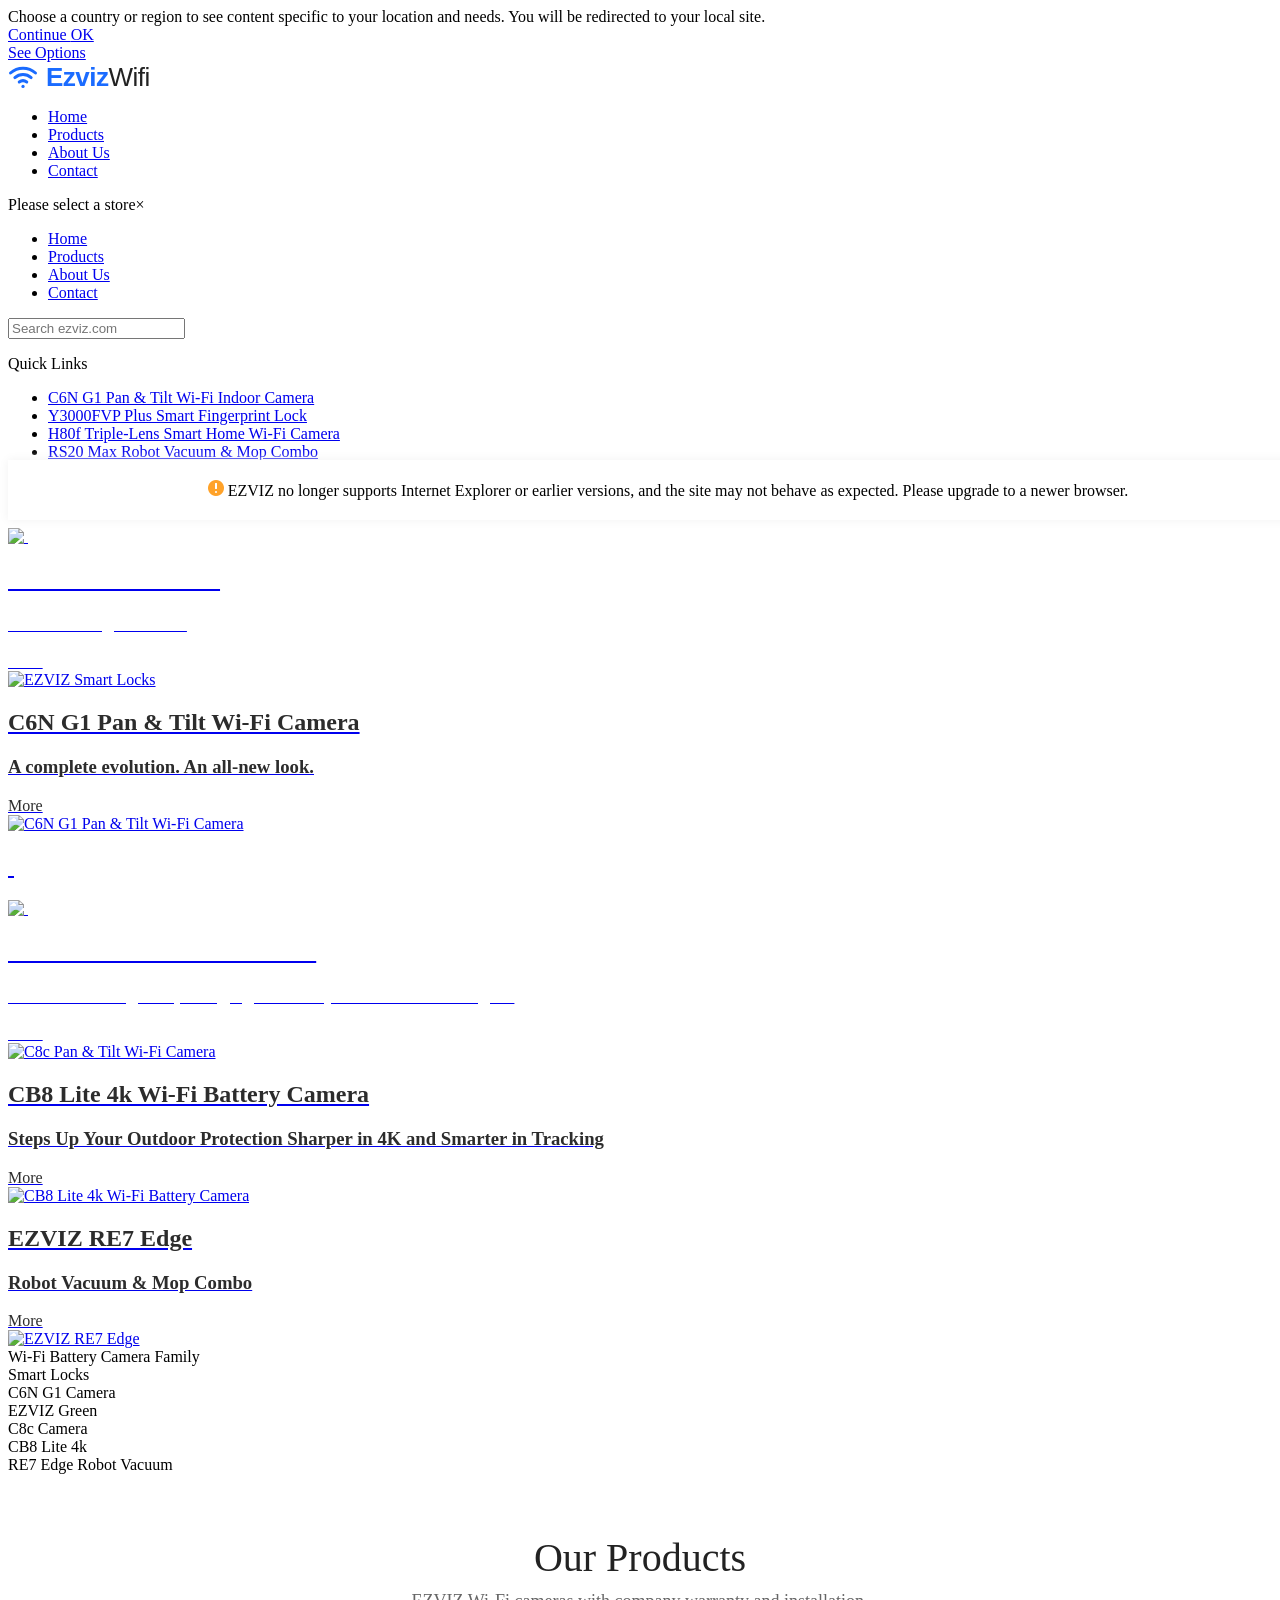
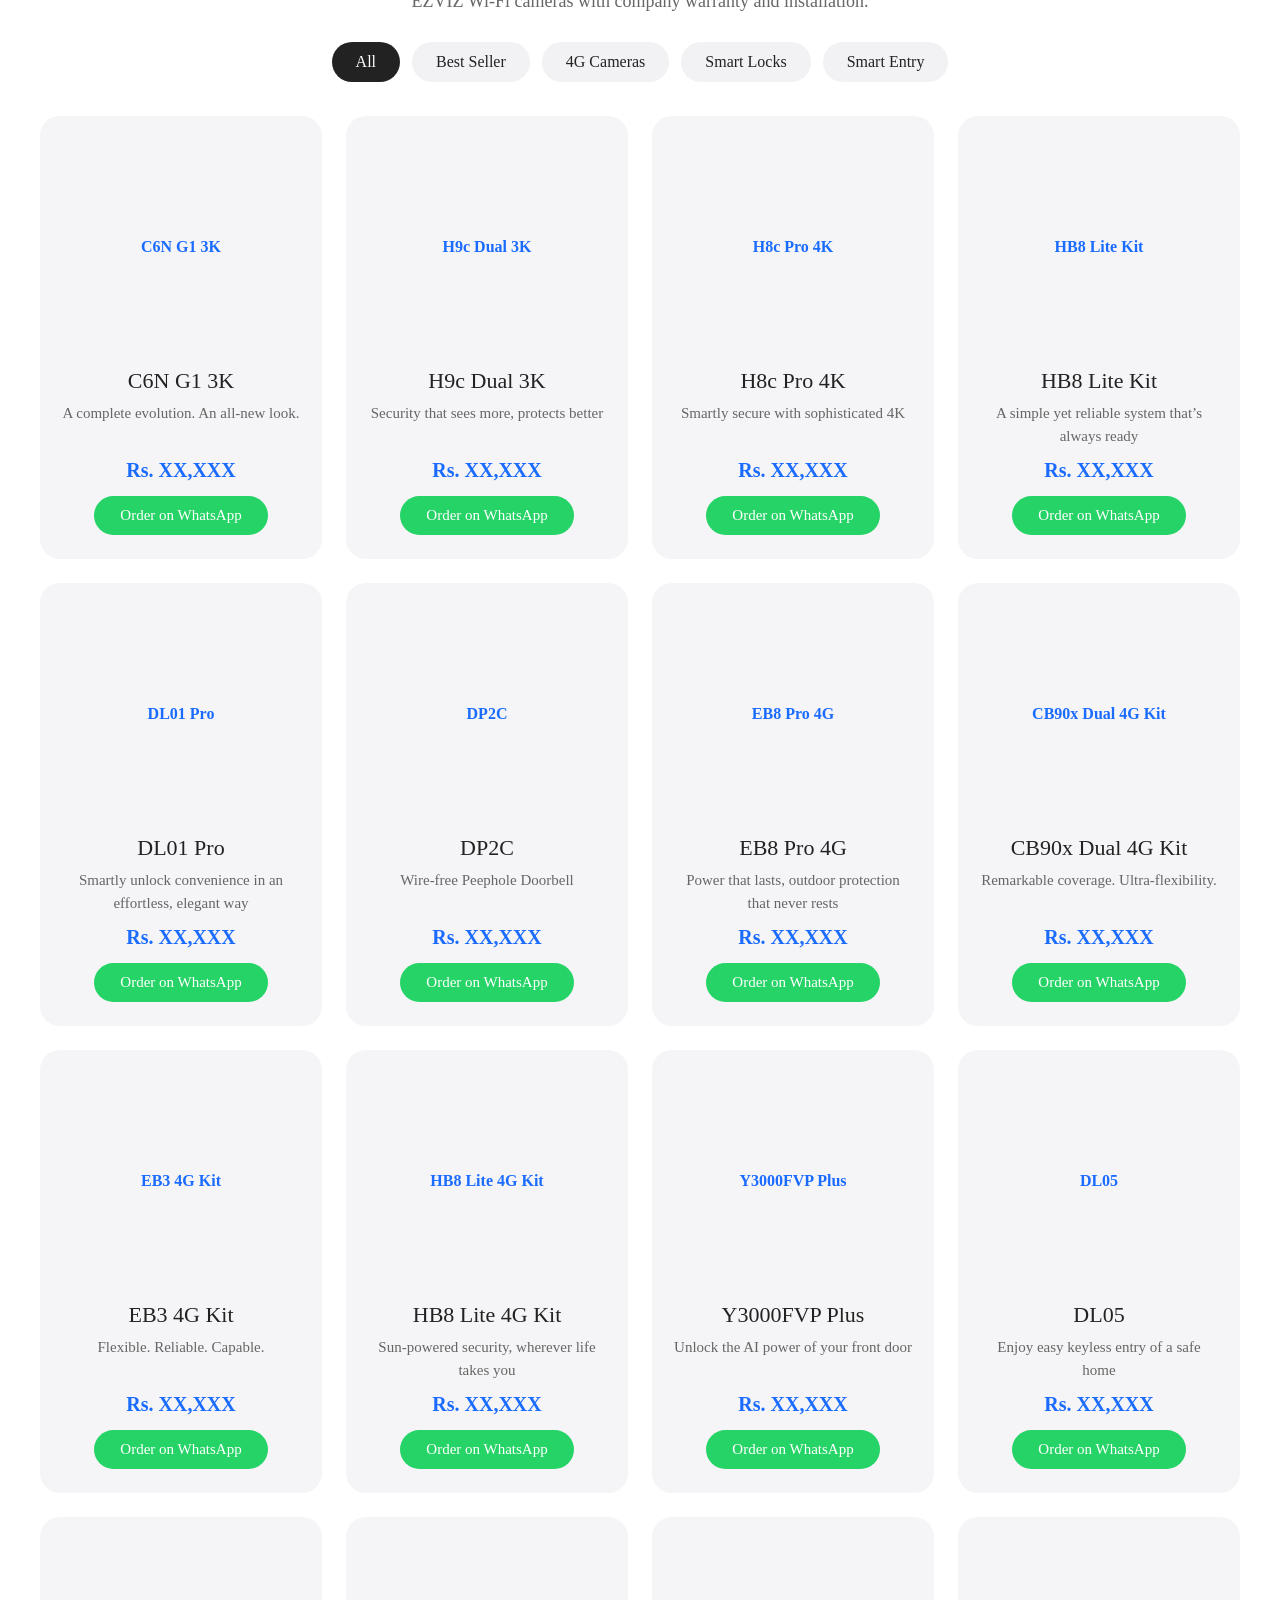
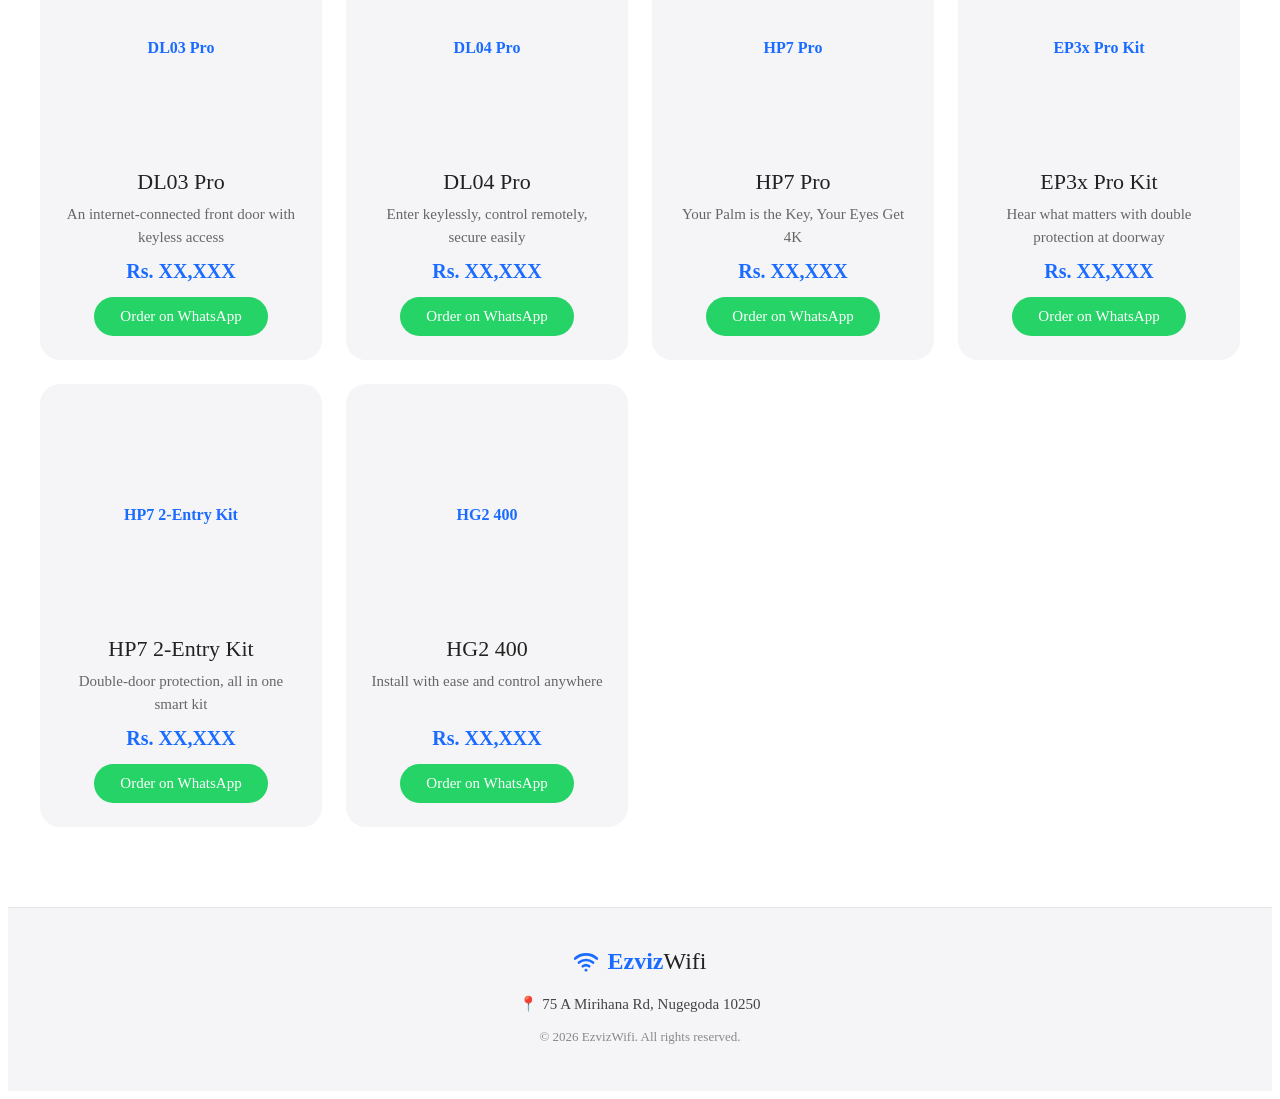
==== commit acd5a3d5: "Add files via upload" ====
--- a/products.html
+++ b/products.html
@@ -1,91 +1,1455 @@
 <!DOCTYPE html>
-<html lang="en">
+<html lang="en-US"     >
 <head>
-<meta charset="utf-8">
-<meta name="viewport" content="width=device-width, initial-scale=1">
-<title>Products | EzvizWifi</title>
-<style>
-:root{--blue:#1a6bff;--ink:#222;--mute:#666;--bg:#f5f8ff;--card:#fff;--line:#e6e9f0}
-@media (prefers-color-scheme:dark){:root{--ink:#f1f1f1;--mute:#aab;--bg:#14171c;--card:#1d2128;--line:#2c313a}}
-*{box-sizing:border-box}
-body{margin:0;font-family:Roboto,Arial,sans-serif;color:var(--ink);background:var(--bg)}
-header{background:var(--card);border-bottom:1px solid var(--line);position:sticky;top:0;z-index:10}
-.bar{max-width:1200px;margin:0 auto;padding:14px 20px;display:flex;align-items:center;justify-content:space-between;flex-wrap:wrap;gap:12px}
-.logo{display:flex;align-items:center;gap:8px;text-decoration:none;font-size:26px;color:var(--ink);letter-spacing:-.5px}
-.logo b{color:var(--blue)}
-nav a{margin-left:22px;text-decoration:none;color:var(--ink);font-size:16px}
-nav a:hover,nav a.on{color:var(--blue)}
-.hero{text-align:center;padding:50px 20px 20px}
-.hero h1{margin:0 0 10px;font-size:36px}
-.hero p{margin:0;color:var(--mute)}
-.grid{max-width:1200px;margin:30px auto 60px;padding:0 20px;display:grid;grid-template-columns:repeat(auto-fill,minmax(250px,1fr));gap:22px}
-.card{background:var(--card);border:1px solid var(--line);border-radius:16px;overflow:hidden;display:flex;flex-direction:column}
-.img{height:200px;background:linear-gradient(135deg,#dbe8ff,#eef4ff);display:flex;align-items:center;justify-content:center}
-.img img{max-width:100%;max-height:100%;object-fit:contain}
-.body{padding:18px;display:flex;flex-direction:column;gap:8px;flex:1}
-.body h3{margin:0;font-size:18px}
-.body p{margin:0;color:var(--mute);font-size:14px;line-height:1.5;flex:1}
-.price{font-size:20px;font-weight:700;color:var(--blue)}
-.btn{display:block;text-align:center;background:#25d366;color:#fff;text-decoration:none;padding:11px;border-radius:999px;font-weight:600;margin-top:6px}
-.btn:hover{opacity:.9}
-footer{background:var(--card);border-top:1px solid var(--line);text-align:center;padding:36px 20px}
-footer p{margin:6px 0;color:var(--mute);font-size:15px}
-@media(max-width:560px){nav a{margin:0 12px 0 0}.hero h1{font-size:28px}}
+    <link rel="apple-touch-icon" sizes="180x180" href="/apple-touch-icon.png">
+    <link rel="icon" type="image/png" sizes="32x32" href="/favicon-32x32.png">
+    <link rel="icon" type="image/png" sizes="16x16" href="/favicon-16x16.png">
+    <link rel="manifest" href="/site.webmanifest">
+    <link rel="mask-icon" href="/safari-pinned-tab.svg" color="#5bbad5">
+
+    <meta charset="UTF-8">
+    <meta http-equiv="X-UA-Compatible" content="IE=edge,chrome=1" />
+    <meta name="viewport" content="width=device-width,initial-scale=1.0,viewport-fit=cover">
+    <title>Products | EzvizWifi</title>
+    <meta name="keywords" content="EZVIZ, Smarthome, Surveillance, Security, IPC, Security Camera, IP Camera,Wi-Fi Camera, Video Technology, Action Camera, Alarm, NVR">
+    <meta name="description" content="EZVIZ, a global smart home security brand, creates a safe, convenient and smart life for users through its smart devices and cloud-based platform. ">
+
+    <meta name="google-site-verification" content="yLmWEU-SBJWCqHA2xeRXHCI-EvLwICSRMnvQ1DT20AY" />
+    <meta name="facebook-domain-verification" content="v88mf1mchrpk7ws9v645xl6mqx8eu9" />
+    
+    <!-- facebook og -->
+    <meta property="og:title"       content="EZVIZ - Creating Easy Smart Homes">
+    <meta property="og:description" content="EZVIZ, a global smart home security brand, creates a safe, convenient and smart life for users through its smart devices and cloud-based platform. ">
+    
+    <meta name="csrf-token" content="Jc6p3IqBhTbyy98btldPFNasJw5Mz6pIsdqC0lre">
+
+        <!-- Google Tag Manager -->
+    <script>(function(w,d,s,l,i){w[l]=w[l]||[];w[l].push({'gtm.start':
+                new Date().getTime(),event:'gtm.js'});var f=d.getElementsByTagName(s)[0],
+            j=d.createElement(s),dl=l!='dataLayer'?'&l='+l:'';j.async=true;j.src=
+            'https://www.googletagmanager.com/gtm.js?id='+i+dl;f.parentNode.insertBefore(j,f);
+        })(window,document,'script','dataLayer','GTM-TSKRTD4');</script>
+    <!-- End Google Tag Manager -->
+    
+        <link rel="stylesheet" type="text/css" href="https://sgpmall-statics.ezvizlife.com/ovs_mall/web/iconfont/iconfont.css?ver=3503471876">
+    
+    
+        <link rel="stylesheet" type="text/css" href="https://sgpmall-statics.ezvizlife.com/ovs_mall/web/css/base/common4.css?ver=3503471876">
+    
+    
+    <!-- <link rel="stylesheet" type="text/css" href="https://sgpmall-statics.ezvizlife.com/ovs_mall/web/font-awesome/font-awesome.min.css?ver=3503471876"> -->
+    <!-- <link rel="stylesheet" type="text/css" href="https://sgpmall-statics.ezvizlife.com/ovs_mall/web/css/language/en-US.css?ver=3503471876"> -->
+
+    <link rel="dns-prefetch" href="//mfs.ezvizlife.com" />
+    <link rel="preconnect" href="//mfs.ezvizlife.com/" crossorigin>
+
+    <link rel="canonical" href="https://www.ezviz.com/" /><link rel="alternate" href="https://www.ezviz.com/de" hreflang="de-de" />
+<link rel="alternate" href="https://www.ezviz.com/fr" hreflang="fr-fr" />
+<link rel="alternate" href="https://www.ezviz.com/it" hreflang="it-it" />
+<link rel="alternate" href="https://www.ezviz.com/es" hreflang="es-es" />
+<link rel="alternate" href="https://www.ezviz.com/pl" hreflang="pl-pl" />
+<link rel="alternate" href="https://www.ezviz.com/uk" hreflang="en-gb" />
+<link rel="alternate" href="https://www.ezviz.com/th" hreflang="th-th" />
+<link rel="alternate" href="https://www.ezviz.com/id" hreflang="id-id" />
+<link rel="alternate" href="https://www.ezviz.com/ar" hreflang="ar-ar" />
+<link rel="alternate" href="https://www.ezviz.com/us" hreflang="en-us" />
+<link rel="alternate" href="https://www.ezviz.com/vn" hreflang="vi-vn" />
+<link rel="alternate" href="https://www.ezviz.com/ru" hreflang="ru-ru" />
+<link rel="alternate" href="https://www.ezviz.com/in" hreflang="en-in" />
+<link rel="alternate" href="https://www.ezviz.com/br" hreflang="pt-br" />
+<link rel="alternate" href="https://www.ezviz.com/au" hreflang="en-au" />
+<link rel="alternate" href="https://www.ezviz.com/my" hreflang="en-my" />
+<link rel="alternate" href="https://www.ezviz.com/jp" hreflang="ja-jp" />
+<link rel="alternate" href="https://www.ezviz.com/af" hreflang="en-za" />
+<link rel="alternate" href="https://www.ezviz.com/eu" hreflang="en-eu" />
+<link rel="alternate" href="https://www.ezviz.com/la" hreflang="es" />
+<link rel="alternate" href="https://www.ezviz.com/inter" hreflang="x-default" />
+
+    <script>
+            var statics=staticsBase="https://sgpmall-statics.ezvizlife.com/ovs_mall",
+            LANGUAGE = "en-US",
+            version_no = "ver=3503471876",
+            shopCode = 'ECSTORE',
+            is_src = 0;
+
+    // 设备判断
+    var is_mobile = 1;
+    var MALL_URL = {"signup":"https:\/\/ius.ezvizlife.com\/user\/userAction!goRegister.action","shop":"https:\/\/shop.ezvizlife.com","login":"https:\/\/eumallglobalgateway.ezviz.com\/login","logout":"https:\/\/eumallglobalgateway.ezviz.com\/logout","init_cart":"https:\/\/eumallglobalgateway.ezviz.com\/mallglobalcartservice\/overSea\/queryCartGoodsCount","init_cart_detail":"https:\/\/eumallglobalgateway.ezviz.com\/mallglobalcartservice\/overSea\/cartInit"};
+    var LANGUAGE_DATA = {"commonCurrencySymbol":"$","commonSucessDeleted":"successfully deleted","commonAjaxErrorServer":"Server exception, please try again","commonAjaxErrorData":"Data acquisition failed, please try again","commonAjaxSaveData":"Data save failed, please try again","commonAdd":"Add","commonEdit":"Edit","commonSave":"Save","commonOperate":"Operation","commonDelete":"Delete","commonYes":"Yes","commonNo":"No","commonConfirm":"OK","commonCancel":"Cancel","commonPleaseSelect":"Please select","commonOperationSuccess":"Operation successful","commonOperationFailed":"Operation failed","commonLeaveConfirm":"If you leave this page now, all unsaved contents will be lost.","commonClickClose":"Click to close window","commonDialogBox":"Dialogue box","mapDetailButton":"Details","mapDirButton":"Indications","commonAll":"All","part_rendering":"Part Rendering","contain_public_parts":"Contain Public Parts","online":"Online","draft":"Draft","delete":"Delete","newsletter_email_error":"This email is wrong !","sign_up_newsletter_success":"Sign up newsletter success !","sign_up_newsletter_error":"Sign up newsletter wrong !","processing":"Processing","footer_email_subscribe_success":"2. Product images on the page are either real photos or AI-generated. AI-generated product images are consistent with the actual product appearance. Appearance differences resulting from version upgrades will be noted on the detail page.","footer_email_subscribe_error":"Something went wrong. Please try again later","register_email_exist":"The Email already had been registerd!","register_email_code_error":"The Verify Code is incorrect","register_email_send_code_fail":"Mail delivery failure!","register_account_repeat":"The Account is existd.","register_code_check_failed":"The Verify Code is incorrect!","register_failed":"Register Failed","register_success":"Register Success","register_get_area_error":"The Country\/Region data get failed, try again!","coupon_code":"CODE:","coupon_copy":"Copy","coupon_copied":"COPIED","commonNeedLogin":"Need Login to Continue the Process.","sign_in":"Sign In","sign_up":"Sign Up","log_out":"Log Out","my_account":"My Account","order_track":"Order Track","pagination_total":":Num results in total","pagination_jump_to":"Jump to","pagination_go":"GO","service_monday":"Monday","service_tuesday":"Tuesday","service_wednesday":"Wednesday","service_thursday":"Thursday","service_friday":"Friday","service_saturday":"Saturday","service_sunday":"Sunday","service_evaluation":"Evaluation","service_description":"Service Description","service_workHours":"Work Hours","service_rest":"Rest","service_evaluation_placeholder":"If you have any feelings or suggestions about our service, please feel free to tell us","service_anonymous":"Anonymous review","service_evaluation_submit":"Leave a comment","service_submit_success":"Submit Success","service_submit_failed":"Submit Failed","service_evaluation_cancel":"Cancel","service_evaluation_unhappy":"Unhappy","service_evaluation_general":"General","service_evaluation_satisfied":"Satisfied","service_evaluation_very_satisfied":"Very Satisfied","service_work_hours_label":"Working Hours: ","service_area":"Service Area","price_from":"From","discount_tag":"OFF","wifi_2026_product_1":"All Products","wifi_2026_product_2":"Everyday Urban Security","wifi_2026_product_3":"HB8 Lite 3K Kit","wifi_2026_product_4":"Everyday Urban Security","wifi_2026_product_5":"CB8 Lite 4K Kit","wifi_2026_product_6":"Everyday Urban Security","wifi_2026_product_7":"HB8 Lite 4K Kit","wifi_2026_product_8":"Everyday Urban Security","wifi_2026_product_9":"CB90 Dual 3K Kit","wifi_2026_product_10":"Large-Area Security Expert","wifi_2026_product_11":"HB90 Dual 3K Kit","wifi_2026_product_12":"Large-Area Security Expert","wifi_2026_product_13":"CB90 Triple 3K Kit","wifi_2026_product_14":"Flagship Estate Guardian","wifi_2026_product_15":"HB90 Triple 3K Kit","wifi_2026_product_16":"Flagship Estate Guardian","wifi_2026_product_17":"Single-Lens Series","wifi_2026_product_18":"CB8 Lite 3K Kit","wifi_2026_product_19":"Everyday Urban Security","wifi_2026_product_20":"HB8 Lite 3K Kit","wifi_2026_product_21":"Everyday Urban Security","wifi_2026_product_22":"CB8 Lite 4K Kit","wifi_2026_product_23":"Everyday Urban Security","wifi_2026_product_24":"HB8 Lite 4K Kit","wifi_2026_product_25":"Everyday Urban Security","wifi_2026_product_26":"Dual-Lens Series","wifi_2026_product_27":"CB90 Dual 3K Kit","wifi_2026_product_28":"Large-Area Security Expert","wifi_2026_product_29":"HB90 Dual 3K Kit","wifi_2026_product_30":"Large-Area Security Expert","wifi_2026_product_31":"Triple-Lens Series","wifi_2026_product_32":"CB90 Triple 3K Kit","wifi_2026_product_33":"Flagship Estate Guardian","wifi_2026_product_34":"HB90 Triple 3K Kit","wifi_2026_product_35":"Flagship Estate Guardian","wifi_2026_product_36":"6MP\/8MP","wifi_2026_product_37":"1\/2.45","wifi_2026_product_38":"4mm @ F1.6, FOV: 96\u00b0\/79\u00b0\/42\u00b0","wifi_2026_product_39":"Spotlights & IR LEDs ","wifi_2026_product_40":"Color Night Vision","wifi_2026_product_41":"5200 mAh Battery","wifi_2026_product_42":"5W Solar Panel","wifi_2026_product_43":"Always-On Video, 25m","wifi_2026_product_44":"Pan: 350\u00b0, Tilt: 80\u00b0","wifi_2026_product_45":"Auto-Zoom Tracking","wifi_2026_product_46":"Human & Vehicle Detection","wifi_2026_product_47":"Active Defense with Siren & Strobe Lights","wifi_2026_product_48":"Customized Detection Area","wifi_2026_product_49":"Customized Sound Alert","wifi_2026_product_50":"Two-Way Talk","wifi_2026_product_51":"Max. 512GB Local Storage","wifi_2026_product_52":"EZVIZ Cloud Services","wifi_2026_product_53":"IP65","wifi_2026_product_54":"2.4GHz Wi-Fi","wifi_2026_product_55":"Works with Google Home, Alexa","wifi_2026_product_56":"-20\u00b0C~50\u00b0C","wifi_2026_product_57":"6MP\/8MP","wifi_2026_product_58":"1\/2.45\"","wifi_2026_product_59":"4mm @ F1.6, FOV: 96\u00b0\/79\u00b0\/42\u00b0","wifi_2026_product_60":"Spotlights & IR LEDs","wifi_2026_product_61":"Color Night Vision","wifi_2026_product_62":"5200 mAh Battery","wifi_2026_product_63":"5W Solar Panel","wifi_2026_product_64":"Always-On Video, 25m","wifi_2026_product_65":"Pan: 350\u00b0, Tilt: 80\u00b0","wifi_2026_product_66":"Auto-Zoom Tracking","wifi_2026_product_67":"Human & Vehicle Detection","wifi_2026_product_68":"Active Defense with Siren & Strobe Lights","wifi_2026_product_69":"Customized Detection Area","wifi_2026_product_70":"Customized Sound Alert","wifi_2026_product_71":"Two-Way Talk","wifi_2026_product_72":"Max. 512GB Local Storage","wifi_2026_product_73":"EZVIZ Cloud Services","wifi_2026_product_74":"IP65","wifi_2026_product_75":"2.4GHz Wi-Fi","wifi_2026_product_76":"Works with Google Home, Alexa","wifi_2026_product_77":"-20\u00b0C~50\u00b0C","wifi_2026_product_78":"5MP+5MP","wifi_2026_product_79":"1\/3\"","wifi_2026_product_80":"2.8mm @ F1.2, FOV: 110\u00b0\/96\u00b0\/54\u00b0","wifi_2026_product_81":"6mm @ F1.2, FOV: 60\u00b0\/52\u00b0\/28\u00b0","wifi_2026_product_82":"Spotlights & IR LEDs","wifi_2026_product_83":"Color Night Vision","wifi_2026_product_84":"Balanced Image Exposure","wifi_2026_product_85":"10,400 mAh Battery","wifi_2026_product_86":"8W Solar Panel","wifi_2026_product_87":"Always-On Video, 25m","wifi_2026_product_88":"Top: Pan 220\u00b0, Manual Tilt 10\u00b0","wifi_2026_product_89":"Bottom: Pan 324\u00b0, Tilt 90\u00b0","wifi_2026_product_90":"Auto-Zoom Tracking (Co-action, 4x)","wifi_2026_product_91":"Tap-to-Zoom Control","wifi_2026_product_92":"Human & Vehicle Detection","wifi_2026_product_93":"Local Familiar Face Recognition","wifi_2026_product_94":"Active Defense with Siren & Strobe Lights","wifi_2026_product_95":"Customized Detection Area","wifi_2026_product_96":"Customized Sound Alert","wifi_2026_product_97":"Two-Way Talk","wifi_2026_product_98":"Max. 512GB Local Storage","wifi_2026_product_99":"EZVIZ Cloud Services","wifi_2026_product_100":"IP65","wifi_2026_product_101":"2.4GHz Wi-Fi","wifi_2026_product_102":"Works with Google Home, Alexa","wifi_2026_product_103":"-20\u00b0C~50\u00b0C","wifi_2026_product_104":"5MP+5MP","wifi_2026_product_105":"1\/3\"","wifi_2026_product_106":"2.8mm @ F1.2, FOV: 110\u00b0\/96\u00b0\/54\u00b0","wifi_2026_product_107":"6mm @ F1.2, FOV: 60\u00b0\/52\u00b0\/28\u00b0","wifi_2026_product_108":"Spotlights & IR LEDs","wifi_2026_product_109":"Color Night Vision","wifi_2026_product_110":"Balanced Image Exposure","wifi_2026_product_111":"10,400 mAh Battery","wifi_2026_product_112":"8W Solar Panel","wifi_2026_product_113":"Always-On Video, 25m","wifi_2026_product_114":"Top: Pan 220\u00b0, Manual Tilt 10\u00b0","wifi_2026_product_115":"Bottom: Pan 324\u00b0, Tilt 90\u00b0","wifi_2026_product_116":"Auto-Zoom Tracking (Co-action, 4x)","wifi_2026_product_117":"Tap-to-Zoom Control","wifi_2026_product_118":"Human & Vehicle Detection","wifi_2026_product_119":"Local Familiar Face Recognition","wifi_2026_product_120":"Active Defense with Siren & Strobe Lights","wifi_2026_product_121":"Customized Detection Area","wifi_2026_product_122":"Customized Sound Alert","wifi_2026_product_123":"Two-Way Talk","wifi_2026_product_124":"Max. 512GB Local Storage","wifi_2026_product_125":"EZVIZ Cloud Services","wifi_2026_product_126":"IP65","wifi_2026_product_127":"2.4GHz Wi-Fi","wifi_2026_product_128":"Works with Google Home, Alexa","wifi_2026_product_129":"-20\u00b0C~50\u00b0C","wifi_2026_product_130":"5MP+5MP+5MP","wifi_2026_product_131":"1\/3\"","wifi_2026_product_132":"2.8mm @ F1.6, FOV: 132\u00b0\/110\u00b0\/60\u00b0","wifi_2026_product_133":"6mm @ F1.6, FOV: 66\u00b0\/58\u00b0\/30\u00b0","wifi_2026_product_134":"12mm @ F1.6, FOV: 30\u00b0\/26\u00b0\/15\u00b0","wifi_2026_product_135":"Red & Blue Spotlights & IR LEDs","wifi_2026_product_136":"Color Night Vision","wifi_2026_product_137":"Balanced Image Exposure","wifi_2026_product_138":"10,400 mAh Battery","wifi_2026_product_139":"8W Solar Panel","wifi_2026_product_140":"Always-On Video, 25m","wifi_2026_product_141":"Top: Pan 220\u00b0, Manual Tilt 10\u00b0","wifi_2026_product_142":"Bottom: Pan 324\u00b0, Tilt 90\u00b0","wifi_2026_product_143":"Auto-Zoom Tracking (Co-action, 12x)","wifi_2026_product_144":"Tap-to-Zoom Control","wifi_2026_product_145":"Human & Vehicle Detection","wifi_2026_product_146":"Local Familiar Face Recognition","wifi_2026_product_147":"Active Defense with Siren & Strobe Lights","wifi_2026_product_148":"Customized Detection Area","wifi_2026_product_149":"Customized Sound Alert","wifi_2026_product_150":"Two-Way Talk","wifi_2026_product_151":"Max. 512GB Local Storage","wifi_2026_product_152":"EZVIZ Cloud Services","wifi_2026_product_153":"IP65","wifi_2026_product_154":"2.4GHz Wi-Fi","wifi_2026_product_155":"Works with Google Home, Alexa","wifi_2026_product_156":"-20\u00b0C~50\u00b0C","wifi_2026_product_157":"5MP+5MP+5MP","wifi_2026_product_158":"1\/3\"","wifi_2026_product_159":"2.8mm @ F1.6, FOV: 132\u00b0\/110\u00b0\/60\u00b0","wifi_2026_product_160":"6mm @ F1.6, FOV: 66\u00b0\/58\u00b0\/30\u00b0","wifi_2026_product_161":"12mm @ F1.6, FOV: 30\u00b0\/26\u00b0\/15\u00b0","wifi_2026_product_162":"Red & Blue Spotlights & IR LEDs","wifi_2026_product_163":"Color Night Vision","wifi_2026_product_164":"Balanced Image Exposure","wifi_2026_product_165":"10,400 mAh Battery","wifi_2026_product_166":"8W Solar Panel","wifi_2026_product_167":"Always-On Video, 25m","wifi_2026_product_168":"Top: Pan 220\u00b0, Manual Tilt 10\u00b0","wifi_2026_product_169":"Bottom: Pan 324\u00b0, Tilt 90\u00b0","wifi_2026_product_170":"Auto-Zoom Tracking (Co-action, 12x)","wifi_2026_product_171":"Tap-to-Zoom Control","wifi_2026_product_172":"Human & Vehicle Detection","wifi_2026_product_173":"Local Familiar Face Recognition","wifi_2026_product_174":"Active Defense with Siren & Strobe Lights","wifi_2026_product_175":"Customized Detection Area","wifi_2026_product_176":"Customized Sound Alert","wifi_2026_product_177":"Two-Way Talk","wifi_2026_product_178":"Max. 512GB Local Storage","wifi_2026_product_179":"EZVIZ Cloud Services","wifi_2026_product_180":"IP65","wifi_2026_product_181":"2.4GHz Wi-Fi","wifi_2026_product_182":"Works with Google Home, Alexa","wifi_2026_product_183":"-20\u00b0C~50\u00b0C","wifi_2026_product_184":"Learn more","wifi_2026_product_185":"Buy","wifi_2026_product_186":"Everyday Urban Security","wifi_2026_product_187":"Large-Area Security Expert","wifi_2026_product_188":"Flagship Estate Guardian"};
+    var G_DOMAIN_PREFIX = 'inter';
+    var G_SOURCE_DOMAIN = 'https://sgpwww.ezvizlife.com';
+    var G_DOMAIN_IS_EUROPE = 0;
+    var G_DOMAIN_IS_COOKIE_MANAGE = 0;
+    var IS_BUY = 0;
+    var G_COUNTRY_CODE = 'INTER';
+    var G_CURRENCY = '';
+    var register_area_id = 0;
+    var G_HOME_PAGE_TEMPLATE_VERSION = 4;
+    var G_DISCOUNT_BACKGROUND_COLOR = '#2666FF';
+    var mall_separate = 0;
+    </script>
+
+        <script type="text/javascript" src="https://sgpmall-statics.ezvizlife.com/ovs_mall/web/js/widget/tools.min.js?ver=3503471876"></script>
+    
+    <!-- vConsole 前端H5调试工具 -->
+    <!-- 在url后添加debug参数控制 如http://www.ezviz.com?h5debug=true -->
+    <!-- h5debug=true当前页面打开 h5debug=false 关闭 h5debug=always 所有页面打开 always需要h5debug=false关闭 -->
+    <!-- 也可以控制cookie  vConsoleDebug=open  打开 -->
+    <!-- 仅在非生产环境下引入setVC.js（这里的生产环境不包括部署的测试环境） -->
+        
+    <script type="text/javascript">
+        window.omnisend = window.omnisend || [];
+    </script>
+
+            <script type="text/javascript">
+        window.omnisend = window.omnisend || [];
+        omnisend.push(["brandID", "6911b4d813ca46de858d08dc"]);
+        omnisend.push(["track", "$pageViewed"]);
+        !function(){var e=document.createElement("script");
+        e.type="text/javascript",e.async=!0,
+        e.src="https://omnisnippet1.com/inshop/launcher-v2.js";
+        var t=document.getElementsByTagName("script")[0];
+        t.parentNode.insertBefore(e,t)}();
+    </script>
+            
+    
+    <!--  -->
+    <!--  -->
+<style>#J_UseOfCookies,.useofcookies-tip,#J_cookieSettingsRecommend,.cookie-settings-recommend{display:none !important;}</style>
+<style>section.news,section.events,section.subscribe{display:none !important;}
+section.home-scenes,.jump_store_btn,#web_jump_store,#J_nav-searchCon,#J_nav-searchDom,.nav-search,.nav-mobile-search,.J_region,.region{display:none !important;}.ew-logo{display:flex !important;align-items:center;gap:8px;text-decoration:none;}.ew-text{font-size:26px;font-weight:400;color:#222;letter-spacing:-0.5px;line-height:1;font-family:Roboto,Arial,sans-serif;}.ew-text b{font-weight:700;color:#1a6bff;}
+.ab-sec{padding:70px 20px;background:#f5f8ff;text-align:center;}.ab-inner{max-width:1000px;margin:0 auto;}.ab-sec h2{font-size:34px;margin:0 0 16px;color:#222;}.ab-lead{font-size:17px;line-height:1.7;color:#555;max-width:760px;margin:0 auto 36px;}.ab-cards{display:flex;gap:20px;flex-wrap:wrap;justify-content:center;}.ab-card{flex:1 1 260px;max-width:310px;background:#fff;border-radius:16px;padding:26px 22px;box-shadow:0 4px 18px rgba(26,107,255,.08);}.ab-card h3{font-size:19px;margin:0 0 10px;color:#1a6bff;}.ab-card p{font-size:15px;line-height:1.6;color:#555;margin:0;}.ab-addr{margin-top:34px;font-size:16px;color:#333;}
+footer.footer{display:none !important;}.ew-footer{background:#f5f5f7;padding:40px 20px;text-align:center;border-top:1px solid #e5e5e5;}.ew-footer-logo{display:inline-flex;align-items:center;gap:8px;font-size:24px;color:#222;margin-bottom:14px;}.ew-footer-logo b{color:#1a6bff;}.ew-footer p{margin:6px 0;font-size:15px;color:#444;}.ew-footer .ew-copy{font-size:13px;color:#888;margin-top:16px;}
+.ew-products{padding:60px 20px 80px;background:#fff;}.ew-pwrap{max-width:1200px;margin:0 auto;text-align:center;}.ew-pwrap h2{font-size:40px;font-weight:500;color:#222;margin:0 0 10px;}.ew-psub{font-size:18px;color:#666;margin:0 0 30px;}.ew-tabs{display:flex;gap:12px;flex-wrap:wrap;justify-content:center;margin-bottom:34px;}.ew-tab{border:0;background:#f2f2f4;color:#222;padding:11px 24px;border-radius:999px;font-size:16px;cursor:pointer;font-family:inherit;}.ew-tab.on{background:#222;color:#fff;}.ew-grid{display:grid;grid-template-columns:repeat(auto-fill,minmax(260px,1fr));gap:24px;}.ew-card{background:#f5f5f7;border-radius:20px;padding:26px 22px 24px;display:flex;flex-direction:column;align-items:center;text-align:center;}.ew-img{height:210px;width:100%;display:flex;align-items:center;justify-content:center;margin-bottom:16px;}.ew-img img{max-width:100%;max-height:100%;object-fit:contain;}.noimg{color:#1a6bff;font-weight:600;}.ew-card h3{font-size:22px;font-weight:500;margin:0 0 8px;color:#222;}.ew-desc{font-size:15px;color:#666;line-height:1.5;margin:0 0 12px;flex:1;}.ew-price{font-size:20px;font-weight:600;color:#1a6bff;margin-bottom:14px;}.ew-btn{display:inline-block;background:#25d366;color:#fff !important;text-decoration:none;padding:11px 26px;border-radius:999px;font-size:15px;font-weight:500;}.ew-btn:hover{opacity:.9;}
 </style>
 </head>
-<body id="top">
-<header><div class="bar">
-  <a class="logo" href="index.html" aria-label="EzvizWifi home">
-    <svg width="30" height="30" viewBox="0 0 24 24" fill="none" stroke="#1a6bff" stroke-width="2.4" stroke-linecap="round" aria-hidden="true"><path d="M2 8.8a15 15 0 0 1 20 0"/><path d="M5.5 12.5a10 10 0 0 1 13 0"/><path d="M9 16a5 5 0 0 1 6 0"/><circle cx="12" cy="19.5" r="1.3" fill="#1a6bff" stroke="none"/></svg>
-    <span><b>Ezviz</b>Wifi</span></a>
-  <nav>
-    <a href="index.html">Home</a>
-    <a href="products.html" class="on">Products</a>
-    <a href="index.html#about">About Us</a>
-    <a href="index.html#contact">Contact</a>
-  </nav>
-</div></header>
-
-<section class="hero">
-  <h1>Our Products</h1>
-  <p>EZVIZ Wi-Fi cameras with company warranty and installation.</p>
+
+<body id="top" class="v4-body  ECSTORE">
+    <div class="low-browser-hint hide" style="text-align:center;margin:10px 0; z-index:11111111111; position: fixed;top:50%;width: 100%;background:#fff; padding: 20px; box-shadow:0px 0px 10px #f1f1f1;">
+        <img style="width: auto;" src="[data-uri]" alt="tip">
+        EZVIZ no longer supports Internet Explorer or earlier versions, and the site may not behave as expected. Please upgrade to a newer browser.
+    </div>
+
+    <!-- start头部导航 -->
+            <div id="J_TopHeaderBox">
+    <div id="J_CountryLanguageGuess" class="country-language-guess hide">
+        <div class="country-language-guess-tip">
+            <span class="J_CountryLanguageGuessTipContinue">Choose a country or region to see content specific to your location and needs.</span>
+            <span class="J_CountryLanguageGuessTipRedirect">You will be redirected to your local site.</span>
+        </div>
+        <div class="country-language-guess-action">
+            <a class="country-language-guess-continue" href="javascript:;">
+                <div class="">
+          <span id="J_CountryLanguageGuessContinue" class="btn continue J_CountryLanguageGuessTipContinue">
+            Continue
+          </span>
+                    <span id="J_CountryLanguageGuessRedirect" class="btn continue J_CountryLanguageGuessTipRedirect">
+            OK
+          </span>
+                </div>
+            </a>
+            <div class="hr"></div>
+            <a class="country-language-guess-other" target="_self" href="/choose-country-region" aria-label="choose country region">
+                <div class="">
+                    <span class="btn yf yf-shop-region">See Options</span>
+                </div>
+            </a>
+        </div>
+        <a href="javascript:;" class="yf yf-close close" id="J_CountryLanguageGuessClose"></a>
+    </div>
+</div>
+
+<!-- ONPOOL-8335 添加cookie管理 -->
+<div id="J_cookieSettingsRecommend" class="cookie-settings-recommend cookie-settings-recommend-hide" aria-label="cookie settings recommend">
+  <div class="cookie-policy-content-title">
+    <p>We recommend updating your cookie settings to enable full functionality</p>
+    <div class="cookie-settings-recommend-action">
+      <a href="javascript:;" data-href="https://www.ezviz.com/page/manage-cookie" aria-label="cookie settings recommend goto" id="J_cookieSettingsRecommendGoto" class="cookie-settings-recommend-goto">Update Cookie</a>
+      <a href="javascript:;" aria-label="cookie settings recommend close" id="J_cookieSettingsRecommendClose" class="cookie-settings-recommend-close yf yf-close"></a>
+    </div>
+  </div>
+</div>
+
+<!-- Todo 后端判断首页 加hide -->
+<header id="J_Header" class=" page-header-index  js-widget-wrapper header page-header c-flex changeable  sticky" widget-id="789" tpl_id="307" widget_type="navbar">
+    <div id="J_nav" class="nav c-flex">
+        <div class="nav-logo nav-item">
+            <a href="index.html" class="nav-menu__img nav-menu__original ew-logo" aria-label="EzvizWifi logo">
+                <svg width="30" height="30" viewBox="0 0 24 24" fill="none" stroke="#1a6bff" stroke-width="2.4" stroke-linecap="round" aria-hidden="true"><path d="M2 8.8a15 15 0 0 1 20 0"/><path d="M5.5 12.5a10 10 0 0 1 13 0"/><path d="M9 16a5 5 0 0 1 6 0"/><circle cx="12" cy="19.5" r="1.3" fill="#1a6bff" stroke="none"/></svg>
+                <span class="ew-text"><b>Ezviz</b>Wifi</span>
+            </a>
+            
+        </div>
+        <div id="J_nav-menu" class="nav-menu nav-item">
+            <div class="menu-arrow left-arrow yf yf-arrow-left yf-arrow-right" id="J_menuArrowLeft"></div>
+            <div class="c-flex nav-menu__items">
+            <ul class="clearfix c-flex" id="J_nav-menuUl">
+<li class="nav-menu__item nav-menu__item-center"><a href="index.html" class="item-link nav-menu__link">Home</a></li>
+<li class="nav-menu__item nav-menu__item-center"><a href="products.html" class="item-link nav-menu__link">Products</a></li>
+<li class="nav-menu__item nav-menu__item-center"><a href="index.html#about" class="item-link nav-menu__link">About Us</a></li>
+<li class="nav-menu__item nav-menu__item-center"><a href="#contact" class="item-link nav-menu__link">Contact</a></li>
+</ul>
+            </div>
+            <div class="menu-arrow right-arrow yf yf-arrow-right" id="J_menuArrowRight"></div>
+        </div>
+        <div class="c-flex nav-item">
+        <div class="c-flex nav-right">
+            <!-- 国际站 store按钮 常态放置，可选择已开放独立站站点访问-->
+                        <div id="web_jump_store" class="jump_store_btn open-select-modal"><img src="https://mfs.ezvizlife.com/42f50b107cc6d4804d717424961b6121.png" alt="Store"/>Store</div>
+                        <!-- 有独立站的地区官网 store按钮 常态放置,点击跳转至地区独立站 -->
+                        <!-- 越南站点 购买按钮 跳转至 Shopee 官方店铺 -->
+                        <div id="J_nav-searchCon" class="nav-search nav-item hide">
+                <div class="nav-search__items">
+                    <span id="J_nav-search" class="nav-search__icon yf yf-resp-search-top" name="https://www.ezviz.com/search"></span>
+                    <input id="J_nav-input" class="nav-search__input" type="text" placeholder="Search ezviz.com">
+                    <span id="J_nav-cancel" class="nav-search__icon yf yf-close"></span>
+                </div>
+                                <div class="nav-search__menu">
+                    <div class="nav-search__name">Quick Links</div>
+                    <ul id="J_nav-keywordsCon" class="nav-search__keywords">
+                                                <li class="nav-search__keywords-list">
+                            <a class="nav-search__keywords-item" href="https://www.ezviz.com/product/c6n+g1/71072?utm_source=hq_search&amp;utm_medium=search_1&amp;utm_campaign=web_hq_search">C6N G1 Pan &amp; Tilt Wi-Fi Indoor Camera</a>
+                        </li>
+                                                <li class="nav-search__keywords-list">
+                            <a class="nav-search__keywords-item" href="https://www.ezviz.com/product/y3000fvp+plus/77897?utm_source=hq_search&amp;utm_medium=search_2&amp;utm_campaign=web_hq_search">Y3000FVP Plus Smart Fingerprint Lock</a>
+                        </li>
+                                                <li class="nav-search__keywords-list">
+                            <a class="nav-search__keywords-item" href="https://www.ezviz.com/product/h80f-multi-2k%E2%81%BA/62547?utm_source=hq_search&amp;utm_medium=search_3&amp;utm_campaign=web_hq_search">H80f Triple-Lens Smart Home Wi-Fi Camera</a>
+                        </li>
+                                                <li class="nav-search__keywords-list">
+                            <a class="nav-search__keywords-item" href="https://www.ezviz.com/product/rs20+max/63807?utm_source=hq_search&amp;utm_medium=search_4&amp;utm_campaign=web_hq_search">RS20 Max Robot Vacuum &amp; Mop Combo</a>
+                        </li>
+                                            </ul>
+                </div>
+                            </div>
+            <div id="J_nav-searchDom" class="yf yf-resp-search-top nav-search__icon-init" role="search">
+            </div>
+                                    <a href="/choose-country-region" class="region c-flex J_region J_regionTop" aria-label="choose country region">
+                <i class="yf yf-shop-region"></i>
+                <span>                                        Global-English
+                                                                                                                                                                                                                                                                                                                                                                                                                                                                                                                                                                                                                                                                                                                                                                                                                                                                                                                                                                                                                                                                                                                                                                                                                                                                                                                                </span>
+                <s class="yf yf-shop-region-arrow"></s>
+            </a>
+                    </div>
+        </div>
+        <div class="nav-mobile-right c-flex">
+            <div class="c-flex">
+                <!-- 国际站 store按钮 常态放置，可选择已开放独立站站点访问-->
+                                    <div class="jump_store_btn open-select-modal"><img src="https://mfs.ezvizlife.com/42f50b107cc6d4804d717424961b6121.png" alt="Store"/>Store</div>
+                                <!-- 有独立站的地区官网 store按钮 常态放置,点击跳转至地区独立站 -->
+                                <!-- 越南站点 购买按钮 跳转至 Shopee 官方店铺 -->
+                                                <div class="nav-mobile-search" id="J_NavSearchBtn">
+                    <i class="yf yf-resp-search-top"></i>
+                </div>
+                <div class="mbnav-btn" id="J_NavBtn">
+                    <div class="mbnav-btn-list">
+                        <span class="mbnav-btn-item"></span>
+                        <span class="mbnav-btn-item"></span>
+                        <span class="mbnav-btn-item"></span>
+                    </div>
+                    <span id="J_RedDot" class="red-dot"></span>
+                </div>
+            </div>
+        </div>
+    </div>
+
+    <!-- 站点弹窗 -->
+    <div id="countryModal" class="country-modal">
+        <div class="modal-container2">
+            <div class="modal-header2">Please select a store<span class="mobileClose-btn">&times;</span></div>
+            <div class="modal-content2"></div>
+        </div>
+
+    </div>
+    <div class="menu-outer popUpWin" id="J_NavListAside">
+        <nav class="menu">
+            <ul>
+<li class="menu-item"><a class="menu-item__blk flexbox" href="index.html"><div class="menu-item__blk-name">Home</div></a></li>
+<li class="menu-item"><a class="menu-item__blk flexbox" href="products.html"><div class="menu-item__blk-name">Products</div></a></li>
+<li class="menu-item"><a class="menu-item__blk flexbox" href="index.html#about"><div class="menu-item__blk-name">About Us</div></a></li>
+<li class="menu-item"><a class="menu-item__blk flexbox" href="#contact"><div class="menu-item__blk-name">Contact</div></a></li>
+        </ul>
+        </nav>
+    </div>
+    <div class="search-outer hide" id="J_NavSearchAside">
+        <form action="https://www.ezviz.com/search" method="GET" id="J_NavSearchForm">
+            <span class="yf yf-search1 nav-search__icon"></span>
+            <div class="nav-search__input-outer">
+                <input id="J_NavSearchInput" class="nav-search__input" type="search" name="keywords" placeholder="Search ezviz.com">
+            </div>
+                        <div class="nav-search__keywords">
+                <p class="nav-search__name">Quick Links</p>
+                <ul id="J_nav-keywordsCon" class="">
+                                        <li><a class="nav-search__keywords-item" href="https://www.ezviz.com/product/c6n+g1/71072?utm_source=hq_search&amp;utm_medium=search_1&amp;utm_campaign=web_hq_search" aria-label="C6N G1 Pan &amp; Tilt Wi-Fi Indoor Camera">C6N G1 Pan &amp; Tilt Wi-Fi Indoor Camera</a></li>
+                                        <li><a class="nav-search__keywords-item" href="https://www.ezviz.com/product/y3000fvp+plus/77897?utm_source=hq_search&amp;utm_medium=search_2&amp;utm_campaign=web_hq_search" aria-label="Y3000FVP Plus Smart Fingerprint Lock">Y3000FVP Plus Smart Fingerprint Lock</a></li>
+                                        <li><a class="nav-search__keywords-item" href="https://www.ezviz.com/product/h80f-multi-2k%E2%81%BA/62547?utm_source=hq_search&amp;utm_medium=search_3&amp;utm_campaign=web_hq_search" aria-label="H80f Triple-Lens Smart Home Wi-Fi Camera">H80f Triple-Lens Smart Home Wi-Fi Camera</a></li>
+                                        <li><a class="nav-search__keywords-item" href="https://www.ezviz.com/product/rs20+max/63807?utm_source=hq_search&amp;utm_medium=search_4&amp;utm_campaign=web_hq_search" aria-label="RS20 Max Robot Vacuum &amp; Mop Combo">RS20 Max Robot Vacuum &amp; Mop Combo</a></li>
+                                    </ul>
+            </div>
+                        <span class="yf yf-close nav-search__icon" id="J_NavSearchClose"></span>
+        </form>
+    </div>
+
+    <div class="nav-sub__box nav-menu__item" id="J_navSub"></div>
+
+</header>
+<script type="text/javascript">
+    seajs.use('pageCommon/0.0.1/header4');
+</script>
+
+<script type="application/ld+json">
+    {
+    "@context": "https://schema.org",
+    "@type": "Organization",
+    "@id": "https://www.ezviz.com/inter/#organization",
+    "name": "EZVIZ - Creating Easy Smart Homes",
+    "url": "https://www.ezviz.com/inter",
+    "logo": {
+        "@type": "ImageObject",
+        "url": "https://sgpmall-statics.ezvizlife.com/ovs_mall/web/img/index/EZVIZ_logo.png"
+    },
+    "sameAs": [
+        "https://www.facebook.com/EZVIZ/",
+        "https://www.instagram.com/ezviz/",
+        "https://twitter.com/intent/user?screen_name=ezviz_global",
+        "https://www.youtube.com/channel/UC9upKwLn0ghWefuMHJrF6kA?sub_confirmation=1",
+        "https://www.tiktok.com/@ezvizglobal_offical?_r=1&_t=ZS-992KTo3FYeY",
+        "https://www.linkedin.com/company/6643810"
+    ]
+}
+</script><script type="application/ld+json">
+    {
+    "@context": "https://schema.org",
+    "@type": "WebSite",
+    "@id": "https://www.ezviz.com/#website",
+    "url": "https://www.ezviz.com",
+    "name": "EZVIZ",
+    "publisher": {
+        "@id": "https://www.ezviz.com/#organization"
+    }
+}
+</script>
+        <!-- start加载本页单体内容 -->
+    <div id="J_shadow" class="page-shadow hide"></div>
+    <style>
+    .el-select-dropdown{
+        z-index: 99999 !important;
+    }
+    .el-dialog__body{
+        height: 100% !important;
+    }
+    .dialog-goods-list {
+      display: flex;
+      flex-wrap: wrap;
+      margin: 10px;
+    }
+    .dialog-goods-list > div {
+      display: flex;
+      flex-direction: column;
+      align-content: center;
+      justify-content: center;
+      align-items: center;
+      justify-content: space-between;
+      padding: 5px 8px;
+    }
+    .dialog-goods-list > div p {
+      width: 100px;
+      text-align: center;
+      overflow: hidden;
+    }
+    .dialog-goods-list img {
+      width: 50px;
+      height: 50px;
+      display: block;
+    }
+    .el-dialog{
+        width: 75% !important;
+    }
+    .el-dialog__wrapper{
+        background: rgba(0,0,0,0.5) !important;
+        left: -100px !important;
+        width: 100vw !important;
+        height: 100% !important;
+    }
+</style>
+
+    <script type="application/ld+json">
+    {
+    "@context": "https://schema.org",
+    "@graph": [
+        {
+            "@type": "WebSite",
+            "@id": "https://www.ezviz.com/inter/#website",
+            "url": "https://www.ezviz.com/inter",
+            "name": "EZVIZ",
+            "publisher": {
+                "@id": "https://www.ezviz.com/inter/#organization"
+            },
+            "potentialAction": {
+                "@type": "SearchAction",
+                "target": "https://www.ezviz.com/inter/search?keywords={search_term_string}",
+                "query-input": "required name=search_term_string"
+            }
+        },
+        {
+            "@type": "WebPage",
+            "@id": "https://www.ezviz.com/inter/#webpage",
+            "url": "https://www.ezviz.com/inter",
+            "name": "EZVIZ - Creating Easy Smart Homes",
+            "description": "EZVIZ, a global smart home security brand, creates a safe, convenient and smart life for users through its smart devices and cloud-based platform. ",
+            "isPartOf": {
+                "@id": "https://www.ezviz.com/inter/#website"
+            },
+            "inLanguage": "en-US"
+        },
+        {
+            "@type": "BreadcrumbList",
+            "@id": "https://www.ezviz.com/inter/#breadcrumb",
+            "itemListElement": [
+                {
+                    "@type": "ListItem",
+                    "position": 1,
+                    "name": "Home",
+                    "item": "https://www.ezviz.com/inter"
+                }
+            ]
+        }
+    ]
+}
+</script>
+
+<link rel="stylesheet" type="text/css" href="https://sgpmall-statics.ezvizlife.com/ovs_mall/web/css/pages/index4.css?ver=3503471876">
+
+<div class="page-container home-container">
+    <div class="home-banner js-widget-wrapper" widget-id="795" tpl_id="303" widget_type="swipe_banner4">
+    <!-- <div class="home-banner__mask"></div> -->
+    <div class="swiper-container swiper-container-home">
+        <div class="swiper-wrapper">
+                                                                        <div class="swiper-slide  swiper-slide__white ">
+                <a
+                     href="https://www.ezviz.com/page/Wi-Fi-Battery-Camera-Family"                      target="_blank"                     style="background-image: url(//mfs.ezvizlife.com/mall/8807001c5c4e93a9a5c290c0457af2e4.jpg?ver=3503471876)"
+                    >
+                    <div class="ctx" style="color: #fff;">
+                        <h2>&nbsp;</h2>
+                        <h3>
+                            
+                        </h3>
+                                            </div>
+                    <img class="lazyload" data-src="//mfs.ezvizlife.com/mall/4384e8dca8d9d6ca9a3c5b913274831a.jpg?ver=3503471876" src="https://mfs.ezvizlife.com/605cdb2d90d9d422dd696b3284ce4424.png?ver=3503471876" alt="&nbsp;">
+                </a>
+            </div>
+                                                <div class="swiper-slide  swiper-slide__white ">
+                <a
+                     href="https://www.ezviz.com/category/smart-home?utm_source=hq_banner&amp;utm_medium=banner2&amp;utm_campaign=web_hq_banner#Smart%20Entry"                                         style="background-image: url(//mfs.ezvizlife.com/19c20142cb680852866a1f44e7db480a.jpg?ver=3503471876)"
+                    >
+                    <div class="ctx" style="color: #fff;">
+                        <h2>EZVIZ Smart Locks</h2>
+                        <h3>
+                            Better than good locks
+                        </h3>
+                                                <span class="v4-button__small  v4-button__white ">More</span>
+                                            </div>
+                    <img class="lazyload" data-src="//mfs.ezvizlife.com/6c14983f7978ea6acb9130839380cb88.jpg?ver=3503471876" src="https://mfs.ezvizlife.com/605cdb2d90d9d422dd696b3284ce4424.png?ver=3503471876" alt="EZVIZ Smart Locks">
+                </a>
+            </div>
+                                                <div class="swiper-slide ">
+                <a
+                     href="https://www.ezviz.com/product/c6n-g1/71072?utm_source=hq_banner&amp;utm_medium=banner3&amp;utm_campaign=web_hq_banner"                                         style="background-image: url(//mfs.ezvizlife.com/7de70f0cf9984ecd4fec5da1202fce8f.jpg?ver=3503471876)"
+                    >
+                    <div class="ctx" style="color: #2C2C2C;">
+                        <h2>C6N G1 Pan &amp; Tilt Wi-Fi Camera</h2>
+                        <h3>
+                            A complete evolution. An all-new look.
+                        </h3>
+                                                <span class="v4-button__small ">More</span>
+                                            </div>
+                    <img class="lazyload" data-src="//mfs.ezvizlife.com/5edf75f60c5c690428dd0efac4d115a5.jpg?ver=3503471876" src="https://mfs.ezvizlife.com/605cdb2d90d9d422dd696b3284ce4424.png?ver=3503471876" alt="C6N G1 Pan &amp; Tilt Wi-Fi Camera">
+                </a>
+            </div>
+                                                <div class="swiper-slide ">
+                <a
+                     href="https://www.ezviz.com/page/ezviz-green?utm_source=hq_banner&amp;utm_medium=banner4&amp;utm_campaign=web_hq_banner"                      target="_blank"                     style="background-image: url(//mfs.ezvizlife.com/268da3835c1c325531c6a248bb66ef3c.jpg?ver=3503471876)"
+                    >
+                    <div class="ctx" style="color: #2C2C2C;">
+                        <h2>&nbsp;</h2>
+                        <h3>
+                            
+                        </h3>
+                                            </div>
+                    <img class="lazyload" data-src="//mfs.ezvizlife.com/61521f4c0b315815cc5d4c304d7fe467.jpg?ver=3503471876" src="https://mfs.ezvizlife.com/605cdb2d90d9d422dd696b3284ce4424.png?ver=3503471876" alt="&nbsp;">
+                </a>
+            </div>
+                                                <div class="swiper-slide  swiper-slide__white ">
+                <a
+                     href="https://www.ezviz.com/product/c8c-4kr210/198362?utm_source=hq_banner&amp;utm_medium=banner5&amp;utm_campaign=web_hq_banner"                                         style="background-image: url(//mfs.ezvizlife.com/5b6428ef071a05bc22a9b902299ff722.jpg?ver=3503471876)"
+                    >
+                    <div class="ctx" style="color: #fff;">
+                        <h2>C8c Pan &amp; Tilt Wi-Fi Camera</h2>
+                        <h3>
+                            One-and-done guard, bringing outdoor protection into full gear
+                        </h3>
+                                                <span class="v4-button__small  v4-button__white ">More</span>
+                                            </div>
+                    <img class="lazyload" data-src="//mfs.ezvizlife.com/371a03e1d30b0bcf77c875f9ae127497.jpg?ver=3503471876" src="https://mfs.ezvizlife.com/605cdb2d90d9d422dd696b3284ce4424.png?ver=3503471876" alt="C8c Pan &amp; Tilt Wi-Fi Camera">
+                </a>
+            </div>
+                                                <div class="swiper-slide ">
+                <a
+                     href="https://www.ezviz.com/inter/product/cb8-lite-4k/293389"                                         style="background-image: url(//mfs.ezvizlife.com/2daa665d58374a4a9eacf4fc29b02fb8.jpg?ver=3503471876)"
+                    >
+                    <div class="ctx" style="color: #2C2C2C;">
+                        <h2>CB8 Lite 4k Wi-Fi Battery Camera</h2>
+                        <h3>
+                            Steps Up Your Outdoor Protection Sharper in 4K and Smarter in Tracking
+                        </h3>
+                                                <span class="v4-button__small ">More</span>
+                                            </div>
+                    <img class="lazyload" data-src="//mfs.ezvizlife.com/aea4ae013fbe1474ef2b63689c83d106.jpg?ver=3503471876" src="https://mfs.ezvizlife.com/605cdb2d90d9d422dd696b3284ce4424.png?ver=3503471876" alt="CB8 Lite 4k Wi-Fi Battery Camera">
+                </a>
+            </div>
+                                                <div class="swiper-slide ">
+                <a
+                     href="https://www.ezviz.com/product/re7-edge/67778?utm_source=hq_banner&amp;utm_medium=banner6&amp;utm_campaign=web_hq_banner"                                         style="background-image: url(//mfs.ezvizlife.com/dbd681ae666a8e93c64a9cf9f9630836.jpg?ver=3503471876)"
+                    >
+                    <div class="ctx" style="color: #2C2C2C;">
+                        <h2>EZVIZ RE7 Edge</h2>
+                        <h3>
+                            Robot Vacuum &amp; Mop Combo
+                        </h3>
+                                                <span class="v4-button__small ">More</span>
+                                            </div>
+                    <img class="lazyload" data-src="//mfs.ezvizlife.com/f89b56d03841c01a9c20579aa5712b8a.jpg?ver=3503471876" src="https://mfs.ezvizlife.com/605cdb2d90d9d422dd696b3284ce4424.png?ver=3503471876" alt="EZVIZ RE7 Edge">
+                </a>
+            </div>
+                                            </div>
+        <div class="swiper-pagination swipe-banner-nav_pagination">
+        </div>
+
+        <!-- 自定义分页器 -->
+        <div class="custom-pagination-wrapper">
+            <div class="custom-pagination none">
+                                                                                                                <div class="custom-pagination-item" data-slide="0">
+                    <div class="pagination-title">Wi-Fi Battery Camera Family</div>
+                </div>
+                                                                                <div class="custom-pagination-item" data-slide="1">
+                    <div class="pagination-title">Smart Locks</div>
+                </div>
+                                                                                <div class="custom-pagination-item" data-slide="2">
+                    <div class="pagination-title">C6N G1 Camera</div>
+                </div>
+                                                                                <div class="custom-pagination-item" data-slide="3">
+                    <div class="pagination-title">EZVIZ Green</div>
+                </div>
+                                                                                <div class="custom-pagination-item" data-slide="4">
+                    <div class="pagination-title">C8c Camera</div>
+                </div>
+                                                                                <div class="custom-pagination-item" data-slide="5">
+                    <div class="pagination-title">CB8 Lite 4k</div>
+                </div>
+                                                                                <div class="custom-pagination-item" data-slide="6">
+                    <div class="pagination-title">RE7 Edge Robot Vacuum</div>
+                </div>
+                                                                            </div>
+        </div>
+
+        <!-- <div class="swiper-button-next"></div>
+        <div class="swiper-button-prev"></div> -->
+    </div>
+</div>
+
+            <section class="ew-products">
+  <div class="ew-pwrap">
+    <h2>Our Products</h2>
+    <p class="ew-psub">EZVIZ Wi-Fi cameras with company warranty and installation.</p>
+    <div class="ew-tabs" id="tabs"></div>
+    <div class="ew-grid" id="grid"></div>
+  </div>
 </section>
-
-<main class="grid" id="grid"></main>
-
-<footer>
-  <p>&#128205; 75 A Mirihana Rd, Nugegoda 10250</p>
-  <p>&copy; 2026 EzvizWifi. All rights reserved.</p>
-</footer>
-
 <script>
-// ===== EDIT HERE =====
-// WhatsApp number in international format, no + or spaces (Sri Lanka: 94 then number without the first 0)
 var WHATSAPP = "94XXXXXXXXX";
 
-// Add or change products here. image: put a file name like "c6n.jpg" in the same folder, or leave "" for no photo.
+// Edit name, desc, price here. cat = the filter tab it belongs to. image = photo link (or a file name in the same folder).
 var PRODUCTS = [
-  { name: "EZVIZ C6N",        desc: "Indoor pan & tilt Wi-Fi camera.",      price: "Rs. XX,XXX", image: "" },
-  { name: "EZVIZ C8C",        desc: "Outdoor pan & tilt Wi-Fi camera.",     price: "Rs. XX,XXX", image: "" },
-  { name: "EZVIZ CB8 Lite",   desc: "4K battery-powered Wi-Fi camera.",     price: "Rs. XX,XXX", image: "" }
+  {"cat": "Best Seller", "name": "C6N G1 3K", "desc": "A complete evolution. An all-new look.", "price": "Rs. XX,XXX", "image": "https://mfs.ezvizlife.com/bcfae6e953062346411af2a0d4fa1c90.png"},
+  {"cat": "Best Seller", "name": "H9c Dual 3K", "desc": "Security that sees more, protects better", "price": "Rs. XX,XXX", "image": "https://mfs.ezvizlife.com/0b96939c1d916b4c70916a99b89c6a4f.png"},
+  {"cat": "Best Seller", "name": "H8c Pro 4K", "desc": "Smartly secure with sophisticated 4K", "price": "Rs. XX,XXX", "image": "https://mfs.ezvizlife.com/1473d4e57619dc5c1b6d5e2b3e531d47.png"},
+  {"cat": "Best Seller", "name": "HB8 Lite Kit", "desc": "A simple yet reliable system that’s always ready", "price": "Rs. XX,XXX", "image": "https://mfs.ezvizlife.com/dd0c35531b80044aa662dbec3ae8cdc2.png"},
+  {"cat": "Best Seller", "name": "DL01 Pro", "desc": "Smartly unlock convenience in an effortless, elegant way", "price": "Rs. XX,XXX", "image": "https://mfs.ezvizlife.com/0a71e3b6edd418e9454dd6c1c3f7fcda.png"},
+  {"cat": "Best Seller", "name": "DP2C", "desc": "Wire-free Peephole Doorbell", "price": "Rs. XX,XXX", "image": "https://mfs.ezvizlife.com/bb587fb204fe415627bb8f2e57280b2a.png"},
+  {"cat": "4G Cameras", "name": "EB8 Pro 4G", "desc": "Power that lasts, outdoor protection that never rests", "price": "Rs. XX,XXX", "image": "https://mfs.ezvizlife.com/fcb6140b740e52f724c7a6da1904828d.png"},
+  {"cat": "4G Cameras", "name": "CB90x Dual 4G Kit", "desc": "Remarkable coverage. Ultra-flexibility.", "price": "Rs. XX,XXX", "image": "https://mfs.ezvizlife.com/f2b55c9c0e2827824794bcf5af60911f.png"},
+  {"cat": "4G Cameras", "name": "EB3 4G Kit", "desc": "Flexible. Reliable. Capable.", "price": "Rs. XX,XXX", "image": "https://mfs.ezvizlife.com/884cfa92ada1d74951efe4bb0e252e2c.png"},
+  {"cat": "4G Cameras", "name": "HB8 Lite 4G Kit", "desc": "Sun-powered security, wherever life takes you", "price": "Rs. XX,XXX", "image": "https://mfs.ezvizlife.com/5ef276dae428e2d8b01110465785b405.png"},
+  {"cat": "Smart Locks", "name": "Y3000FVP Plus", "desc": "Unlock the AI power of your front door", "price": "Rs. XX,XXX", "image": "https://mfs.ezvizlife.com/e04688ed7d2fb1e63e1ed66e0d4789e5.png"},
+  {"cat": "Smart Locks", "name": "DL05", "desc": "Enjoy easy keyless entry of a safe home", "price": "Rs. XX,XXX", "image": "https://mfs.ezvizlife.com/d0d52a468036a9b1cc5df44f4b60e768.png"},
+  {"cat": "Smart Locks", "name": "DL03 Pro", "desc": "An internet-connected front door with keyless access", "price": "Rs. XX,XXX", "image": "https://mfs.ezvizlife.com/9bc78366a1dd7a562b3b77a117de87c0.png"},
+  {"cat": "Smart Locks", "name": "DL04 Pro", "desc": "Enter keylessly, control remotely, secure easily", "price": "Rs. XX,XXX", "image": "https://mfs.ezvizlife.com/93896f144c7b05097abccbb7d61d56d2.png"},
+  {"cat": "Smart Entry", "name": "HP7 Pro", "desc": "Your Palm is the Key, Your Eyes Get 4K", "price": "Rs. XX,XXX", "image": "https://mfs.ezvizlife.com/1f29c50c32624527c4b122a29be65c1c.png"},
+  {"cat": "Smart Entry", "name": "EP3x Pro Kit", "desc": "Hear what matters with double protection at doorway", "price": "Rs. XX,XXX", "image": "https://mfs.ezvizlife.com/51dbd2b67988fd4d0c62a5d5fce152aa.png"},
+  {"cat": "Smart Entry", "name": "HP7 2-Entry Kit", "desc": "Double-door protection, all in one smart kit", "price": "Rs. XX,XXX", "image": "https://mfs.ezvizlife.com/18cc49d3b2bf0fb221611390042f7701.png"},
+  {"cat": "Smart Entry", "name": "HG2 400", "desc": "Install with ease and control anywhere", "price": "Rs. XX,XXX", "image": "https://mfs.ezvizlife.com/7a9dd5f24db541a9cb1b0e58d3f64c35.png"}
 ];
 // =====================
 
-var grid = document.getElementById("grid");
-PRODUCTS.forEach(function (p) {
-  var msg = encodeURIComponent("Hi, I'm interested in the " + p.name);
-  var img = p.image
-    ? '<img src="' + p.image + '" alt="' + p.name + '">'
-    : '<svg width="64" height="64" viewBox="0 0 24 24" fill="none" stroke="#1a6bff" stroke-width="1.6" stroke-linecap="round" aria-hidden="true"><path d="M2 8.8a15 15 0 0 1 20 0"/><path d="M5.5 12.5a10 10 0 0 1 13 0"/><path d="M9 16a5 5 0 0 1 6 0"/><circle cx="12" cy="19.5" r="1.2" fill="#1a6bff" stroke="none"/></svg>';
-  var el = document.createElement("div");
-  el.className = "card";
-  el.innerHTML =
-    '<div class="img">' + img + '</div>' +
-    '<div class="body"><h3>' + p.name + '</h3><p>' + p.desc + '</p>' +
-    '<div class="price">' + p.price + '</div>' +
-    '<a class="btn" target="_blank" rel="noopener" href="https://wa.me/' + WHATSAPP + '?text=' + msg + '">Order on WhatsApp</a></div>';
-  grid.appendChild(el);
+var grid=document.getElementById("grid"),tabs=document.getElementById("tabs"),cats=["All"];
+PRODUCTS.forEach(function(p){if(cats.indexOf(p.cat)<0)cats.push(p.cat);});
+function render(cat){
+  grid.innerHTML="";
+  PRODUCTS.filter(function(p){return cat==="All"||p.cat===cat;}).forEach(function(p){
+    var msg=encodeURIComponent("Hi, I'm interested in the "+p.name);
+    var img=p.image?'<img src="'+p.image+'" alt="'+p.name+'" referrerpolicy="no-referrer" onerror="this.outerHTML=\'<span class=&quot;noimg&quot;>'+p.name+'</span>\'">':"";
+    var el=document.createElement("div");el.className="ew-card";
+    el.innerHTML='<div class="ew-img">'+img+'</div><h3>'+p.name+'</h3><p class="ew-desc">'+p.desc+'</p><div class="ew-price">'+p.price+'</div><a class="ew-btn" target="_blank" rel="noopener" href="https://wa.me/'+WHATSAPP+'?text='+msg+'">Order on WhatsApp</a>';
+    grid.appendChild(el);
+  });
+}
+cats.forEach(function(c,i){
+  var b=document.createElement("button");b.className="ew-tab"+(i===0?" on":"");b.textContent=c;
+  b.onclick=function(){Array.prototype.forEach.call(tabs.children,function(t){t.classList.remove("on");});b.classList.add("on");render(c);};
+  tabs.appendChild(b);
 });
+render("All");
 </script>
+
+
+<script>
+seajs.use(['widget/jquery.confirm/3.3.4/jquery-confirm']);
+    (function () {
+        if ($('#J_EmailSubscribeForm').length) {
+            const $form = $('#J_EmailSubscribeForm');
+            const $input = $('#J_EmailSubscribeInput');
+            const $submit = $('#J_EmailSubscribeSubmit');
+            const $label = $('#J_EmailSubscribeLabel');
+            const $agree = $('#J_EmailSubscribeAgree');
+
+            // 参数从 Blade 注入
+            var subscribePageSign = 'footer-email-subscribe-ECSTORE';
+            var subscribeModule = 'Home';
+            var subscribeRemarkSelector = '';
+
+            function updateAria() {
+                const hasValue = $input.val().length > 0;
+                $label.attr('aria-hidden', hasValue);
+                $input.attr('aria-label', hasValue ? '' : $label.text());
+                if (hasValue) {
+                    $label.hide();
+                    if (utils.isEmail($input.val()) && $agree.prop('checked')) {
+                        $submit.prop('disabled', false);
+                    } else {
+                        $submit.prop('disabled', true);
+                    }
+                } else {
+                    $label.show();
+                    $submit.prop('disabled', true);
+                }
+            }
+            updateAria();
+
+            $input.on('focus blur input propertychange', function () {
+                updateAria();
+            });
+
+            $agree.on('change', function () {
+                updateAria();
+            });
+
+            $form.on('submit', function (ev) {
+                ev.preventDefault();
+                $submit.prop('disabled', true);
+                if (!$agree.prop('checked')) {
+                    return;
+                }
+                var postData = {
+                    page_sign: subscribePageSign,
+                    is_email: '0',
+                    email: $input.val(),
+                };
+                $.ajax({
+                    url: window.getCSRF,
+                    type: 'GET',
+                    success: function (data) {
+                        var localCSRF = data.data._csrf;
+                        $.ajaxSetup({
+                            headers: { 'X-CSRF-TOKEN': localCSRF }
+                        });
+                        if (G_DOMAIN_IS_EUROPE && window.reportSubscribeEmail) {
+                            // 新协议：前端只传模块名 + 可选页面名称
+                            // 后端自动补全 tags = [国家码, 站点类型(OfficialWebsite/Store), 模块, 页面名称]
+                            var subscribeTagsArr = [subscribeModule];
+                            if (subscribeRemarkSelector) {
+                                var $remarkEl = $(subscribeRemarkSelector);
+                                if ($remarkEl.length) {
+                                    var remarkText = $.trim($remarkEl.first().text());
+                                    if (remarkText) {
+                                        subscribeTagsArr.push(remarkText);
+                                    }
+                                }
+                            }
+                            $.ajax({
+                                contentType: 'application/json',
+                                url: window.reportSubscribeEmail,
+                                type: 'POST',
+                                data: JSON.stringify({
+                                    email: $input.val(),
+                                    acceptmarketing: 1,
+                                    tags: subscribeTagsArr,
+                                }),
+                            });
+                        }
+                        $.ajax({
+                            url: window.saveEmailSubscribe,
+                            type: 'POST',
+                            data: postData,
+                            success: function (res) {
+                                if (res.status) {
+                                    $input.val('');
+
+                                    $.confirm({
+                                        title: '',
+                                        content: LANGUAGE_DATA.footer_email_subscribe_success,
+                                        buttons: {
+                                            close: {
+                                                text: LANGUAGE_DATA.commonConfirm,
+                                            }
+                                        },
+                                    });
+                                } else {
+                                    $.confirm({
+                                        title: '',
+                                        content: LANGUAGE_DATA.footer_email_subscribe_error,
+                                        buttons: {
+                                            close: {
+                                                text: LANGUAGE_DATA.commonConfirm,
+                                            },
+                                        },
+                                    });
+                                }
+                            },
+                            error: function (xhr, type) {
+                                $.confirm({
+                                    title: '',
+                                    content: LANGUAGE_DATA.footer_email_subscribe_error,
+                                    buttons: {
+                                        close: {
+                                            text: LANGUAGE_DATA.commonConfirm,
+                                        },
+                                    },
+                                });
+                            },
+                            complete: function () {
+                                $agree.prop('checked', false);
+                                updateAria();
+                            },
+                        });
+                    },
+                    error: function (xhr, type) {
+                        $.confirm({
+                            title: '',
+                            content: LANGUAGE_DATA.footer_email_subscribe_error,
+                            buttons: {
+                                close: {
+                                    text: LANGUAGE_DATA.commonConfirm,
+                                },
+                            },
+                        });
+                    },
+                });
+                $.ajaxSetup({
+                    headers: { 'X-CSRF-TOKEN': $('meta[name="csrf-token"]').attr('content') }
+                });
+                ev.preventDefault();
+                return false;
+            });
+        }
+    })();
+</script>
+    </div>
+
+<script>
+    ;
+    var saveNewsletter = "https://sgpwww.ezvizlife.com/page/feedback";
+    var getGoodsList = "https://sgpwww.ezvizlife.com/goods/goods-list";
+    var getCSRF = "https://sgpwww.ezvizlife.com/csrf";
+    var shopCode = 'ECSTORE';
+    var MALL_Goods_Getperfer_URL = {"get_cat_info":"\/goods\/get-cat-info","get_shop_list":"\/goods\/get-shop-list","get_list_by_cat":"\/goods\/get-list-by-cat","save_cite":"\/goods\/save-cite"}
+</script>
+
+
+            <footer class="footer">
+    <div class="page-container-inner">
+    <div class="footer-top">
+    <div class="footer-top__logo">
+        <svg xmlns="http://www.w3.org/2000/svg" width="108" height="27" viewBox="0 0 108 27" fill="none">
+            <path d="M28.1372 4.80653C27.7185 2.18353 24.5204 0.611105 20.7184 1.37328C18.4426 1.867 16.3814 3.06882 14.8301 4.80653C16.5543 4.96113 18.1934 5.62638 19.538 6.71733C20.8827 7.80827 21.8718 9.27542 22.3792 10.9314C26.9499 10.0457 28.5558 7.73852 28.1234 4.79279" fill="black"/>
+            <path d="M18.7279 11.2469H18.9681C18.5471 10.3115 17.8656 9.51728 17.005 8.95951C16.1444 8.40174 15.1414 8.10403 14.1161 8.10205C13.8308 8.10304 13.5461 8.12831 13.2651 8.17758C13.258 8.2965 13.258 8.41573 13.2651 8.53464C13.6562 10.5534 15.8798 11.2469 18.7004 11.2469" fill="black"/>
+            <path d="M14.1158 7.48444C15.2989 7.49218 16.4529 7.85224 17.4307 8.51872C18.4085 9.1852 19.1658 10.1279 19.6061 11.2267C20.2924 11.1923 20.9787 11.1305 21.7198 11.0344H21.7816C21.2841 9.44776 20.3091 8.05347 18.9899 7.04202C17.6707 6.03057 16.0715 5.45129 14.4109 5.3833C13.8956 6.01879 13.5255 6.75937 13.3266 7.55311C13.588 7.5152 13.8517 7.49456 14.1158 7.49131" fill="black"/>
+            <path d="M9.50372 15.6343H9.25665C9.67809 16.5708 10.3607 17.3657 11.2226 17.9235C12.0845 18.4814 13.089 18.7785 14.1156 18.7791C14.3984 18.775 14.6806 18.7498 14.9597 18.7036C14.97 18.5848 14.97 18.4653 14.9597 18.3465C14.5685 16.3278 12.3449 15.6343 9.53117 15.6343" fill="black"/>
+            <path d="M14.1156 19.3911C12.9331 19.3849 11.7792 19.0262 10.8013 18.3609C9.82346 17.6955 9.0659 16.7538 8.62535 15.6558C7.93907 15.6901 7.25278 15.7519 6.50473 15.848H6.44296C6.95029 17.4407 7.93756 18.8374 9.26942 19.8467C10.6013 20.8559 12.2125 21.4283 13.8823 21.4854C14.3787 20.8462 14.7342 20.109 14.9255 19.3225C14.6661 19.3578 14.4048 19.3762 14.1431 19.3774" fill="black"/>
+            <path d="M5.80518 15.9712C1.23451 16.857 -0.343945 19.1641 0.060964 22.1098C0.486461 24.7328 3.67769 26.3053 7.47971 25.5431C9.75554 25.0494 11.8168 23.8475 13.368 22.1098C11.6441 21.9543 10.0054 21.2888 8.66096 20.1979C7.3165 19.1071 6.32711 17.6405 5.8189 15.9849" fill="black"/>
+            <path d="M11.8656 8.61035C10.9483 9.03611 10.171 9.71405 9.62415 10.5651C9.07734 11.4161 8.78365 12.4052 8.77734 13.4169C8.78114 13.7045 8.80637 13.9914 8.85283 14.2752C9.40671 14.1559 9.91013 13.8681 10.294 13.4512C11.1313 12.5654 11.6666 10.6634 11.8382 8.64468" fill="black"/>
+            <path d="M8.16583 13.4377C8.17265 12.2537 8.53215 11.0987 9.1984 10.1202C9.86465 9.14168 10.8074 8.38417 11.9061 7.94447C11.9543 7.20367 11.9543 6.46052 11.9061 5.71973C10.2266 6.20455 8.74977 7.22185 7.69778 8.61863C6.6458 10.0154 6.0755 11.7162 6.07266 13.4651C6.07266 13.4995 6.07266 13.5338 6.07266 13.5613C6.70361 14.0247 7.4535 14.2986 8.23446 14.3509C8.18463 14.049 8.15938 13.7436 8.15897 13.4377" fill="black"/>
+            <path d="M11.8173 5.06747C11.733 3.92609 11.3929 2.81836 10.8222 1.82649C10.5031 1.28621 10.0526 0.835453 9.51269 0.516115C8.97274 0.196778 8.36085 0.0192364 7.73392 0C6.47116 0 5.078 0.686648 3.72601 2.19041C1.09754 5.07433 2.29854 8.92643 3.97994 11.3984C4.39808 12.0054 4.889 12.5588 5.44173 13.0463C5.52676 11.2133 6.18934 9.45428 7.33457 8.02105C8.4798 6.58783 10.049 5.55395 11.8173 5.06747Z" fill="black"/>
+            <path d="M16.4086 21.8149C16.4929 22.9562 16.833 24.064 17.4037 25.0558C17.7238 25.5953 18.1745 26.0453 18.7142 26.3645C19.254 26.6838 19.8654 26.8618 20.492 26.8823C21.7548 26.8823 23.1479 26.1957 24.4999 24.6919C27.1284 21.808 25.9274 17.9559 24.246 15.484C23.8287 14.8721 23.3378 14.314 22.7842 13.8223C22.702 15.6577 22.0407 17.4198 20.8953 18.8557C19.7498 20.2917 18.1791 21.3276 16.4086 21.8149Z" fill="black"/>
+            <path d="M16.3605 18.2718C17.2773 17.8453 18.0542 17.1672 18.601 16.3164C19.1477 15.4655 19.4417 14.4768 19.4488 13.4652C19.4478 13.1775 19.4226 12.8904 19.3733 12.6069C18.8086 12.7297 18.2971 13.0277 17.9115 13.4584C17.0674 14.3442 16.539 16.2462 16.3605 18.2992" fill="black"/>
+            <path d="M20.0665 13.4376C20.0641 14.6278 19.706 15.7901 19.0383 16.7751C18.3706 17.7601 17.4237 18.5228 16.3193 18.9651C16.2712 19.7059 16.2712 20.4491 16.3193 21.1899C17.9994 20.7037 19.4764 19.6851 20.5283 18.2872C21.5803 16.8893 22.1503 15.1875 22.1528 13.4376C22.1528 13.4376 22.1528 13.3758 22.1528 13.3484C21.5172 12.8702 20.7568 12.5864 19.9635 12.5312C20.0154 12.8307 20.0429 13.1338 20.0459 13.4376" fill="black"/>
+            <path d="M49.0348 13.2173H38.466V14.9408H49.0348V13.2173Z" fill="black"/>
+            <path d="M37.2233 11.5247C37.204 11.2316 37.2463 10.9377 37.3475 10.6619C37.4487 10.3861 37.6065 10.1347 37.8109 9.92372C38.0153 9.71278 38.2616 9.54706 38.5339 9.43726C38.8062 9.32746 39.0986 9.27602 39.392 9.28626H49.2333V7.50098H38.2528C35.0272 7.50098 33.7645 9.76005 33.7645 11.8406V16.4892C33.7645 18.5492 35.0272 20.8288 38.2528 20.8288H49.2333V19.0435H39.392C39.0986 19.0538 38.8062 19.0023 38.5339 18.8925C38.2616 18.7827 38.0153 18.617 37.8109 18.4061C37.6065 18.1951 37.4487 17.9437 37.3475 17.6679C37.2463 17.3921 37.204 17.0982 37.2233 16.8051V11.5247Z" fill="black"/>
+            <path d="M50.566 9.2765H60.5995C60.6259 9.27628 60.6517 9.28406 60.6736 9.29882C60.6954 9.31357 60.7123 9.3346 60.7219 9.35914C60.7316 9.38368 60.7336 9.41057 60.7277 9.43626C60.7217 9.46196 60.7082 9.48526 60.6888 9.50309C60.6888 9.50309 54.1759 15.6829 50.6964 19.1642C50.0788 19.7822 50.2641 20.8397 51.1425 20.8397H65.081V19.0544H55.0269C55.002 19.0533 54.9779 19.045 54.9575 19.0306C54.9371 19.0162 54.9212 18.9963 54.9119 18.9731C54.9025 18.95 54.8999 18.9247 54.9045 18.9001C54.9091 18.8756 54.9206 18.8528 54.9377 18.8346L64.9437 9.16663C65.5614 8.54865 65.3761 7.49121 64.5045 7.49121H50.566V9.2765Z" fill="black"/>
+            <path d="M80.4496 7.49463L75.124 17.3274C75.1157 17.3419 75.1037 17.354 75.0892 17.3624C75.0748 17.3708 75.0584 17.3753 75.0417 17.3755C75.0248 17.3761 75.0081 17.3719 74.9935 17.3634C74.979 17.3549 74.9671 17.3424 74.9593 17.3274L69.6337 7.49463H66.4082L73.6005 20.3762C73.6812 20.516 73.7972 20.6321 73.9369 20.7129C74.0767 20.7936 74.2352 20.8362 74.3966 20.8362H75.6868C75.848 20.8355 76.0063 20.7926 76.1459 20.7119C76.2855 20.6313 76.4017 20.5155 76.4829 20.3762L83.6752 7.49463H80.4496Z" fill="black"/>
+            <path d="M85.3446 7.49463H84.775V20.8362H85.3446H87.1839H87.5888V7.49463H87.1839H85.3446Z" fill="black"/>
+            <path d="M88.9249 9.2765H98.9515C98.9771 9.27799 99.0017 9.2866 99.0226 9.30135C99.0435 9.3161 99.0599 9.3364 99.0699 9.35996C99.0799 9.38352 99.0831 9.40941 99.0791 9.4347C99.0752 9.45999 99.0643 9.48368 99.0476 9.50309C99.0476 9.50309 92.5348 15.6829 89.0553 19.1642C88.4308 19.7822 88.6229 20.8397 89.4945 20.8397H103.44V19.0544H93.3858C93.3602 19.0546 93.3352 19.0473 93.3138 19.0334C93.2924 19.0195 93.2755 18.9996 93.2653 18.9762C93.2551 18.9528 93.2519 18.9269 93.2563 18.9018C93.2606 18.8766 93.2722 18.8533 93.2897 18.8346L103.303 9.16663C103.913 8.54865 103.728 7.49121 102.857 7.49121H88.9249V9.2765Z" fill="black"/>
+            <path d="M105.941 7.77274H105.433V9.28336H105.076V7.77274H104.575V7.49121H105.941V7.77274Z" fill="black"/>
+            <path d="M106.607 7.49121L107.067 8.80958H107.074L107.534 7.49121H108V9.28336H107.644V8.74778L107.678 7.95813H107.664L107.191 9.28336H106.95L106.477 7.965H106.463L106.497 8.74778V9.28336H106.141V7.49121H106.607Z" fill="black"/>
+        </svg>
+    </div>
+    <div class="js-widget-wrapper footer-top-box" widget-id="797" tpl_id="305" widget_type="footer_global">
+                <div class="footer-top__items" id="J_CollapseFooter">
+                                    <div class="footer-top__item J_CollapseFooterItem" role="group" aria-label="Product Categories">
+                <h2 class="footer-top__item-name">Product Categories</h2>
+                <ul>
+                                        <li class="footer-top__item-li">
+                                                <a href="https://www.ezviz.com/inter/category/security-wifi-cameras?utm_source=hq_footer&amp;utm_medium=footer1_1&amp;utm_campaign=web_hq_footer" class="footer-top__item-link"  aria-label="Security Cameras">Security Cameras</a>
+                                            </li>
+                                        <li class="footer-top__item-li">
+                                                <a href="https://www.ezviz.com/inter/category/smart-home?utm_source=hq_footer&amp;utm_medium=footer1_2&amp;utm_campaign=smart_home" class="footer-top__item-link"  aria-label="Smart Home">Smart Home</a>
+                                            </li>
+                                        <li class="footer-top__item-li">
+                                                <a href="https://www.ezviz.com/inter/page/akiitu?utm_source=hq_footer&amp;utm_medium=footer1_3&amp;utm_campaign=smart_home" class="footer-top__item-link"  aria-label="Akiitu Fast Charging">Akiitu Fast Charging</a>
+                                            </li>
+                                    </ul>
+            </div>
+                                                <div class="footer-top__item J_CollapseFooterItem" role="group" aria-label="Our Company">
+                <h2 class="footer-top__item-name">Our Company</h2>
+                <ul>
+                                        <li class="footer-top__item-li">
+                                                <a href="https://www.ezviz.com/inter/page/about-ezviz?utm_source=hq_footer&amp;utm_medium=footer2_1&amp;utm_campaign=web_hq_footer" class="footer-top__item-link"  aria-label="About EZVIZ">About EZVIZ</a>
+                                            </li>
+                                        <li class="footer-top__item-li">
+                                                <a href="https://www.ezviz.com/inter/page/ezviz-green/?utm_source=hq_footer&amp;utm_medium=footer2_3&amp;utm_campaign=web_hq_footer" class="footer-top__item-link"  aria-label="EZVIZ Green">EZVIZ Green</a>
+                                            </li>
+                                        <li class="footer-top__item-li">
+                                                <a href="https://www.ezviz.com/inter/page/ezviz-csr?utm_source=hq_footer&amp;utm_medium=footer2_4&amp;utm_campaign=web_hq_footer" class="footer-top__item-link"  aria-label="EZVIZ CSR">EZVIZ CSR</a>
+                                            </li>
+                                        <li class="footer-top__item-li">
+                                                <a href="https://www.ezviz.com/inter/trust-center?utm_source=hq_footer&amp;utm_medium=footer2_2&amp;utm_campaign=web_hq_footer" class="footer-top__item-link"  aria-label="Trust Center">Trust Center</a>
+                                            </li>
+                                        <li class="footer-top__item-li">
+                                                <a href="https://support.ezviz.com/contact?utm_source=hq_footer&amp;utm_medium=footer2_5&amp;utm_campaign=web_hq_footer" class="footer-top__item-link"  aria-label="Contact Us">Contact Us</a>
+                                            </li>
+                                    </ul>
+            </div>
+                                                <div class="footer-top__item J_CollapseFooterItem" role="group" aria-label="News &amp; Events">
+                <h2 class="footer-top__item-name">News &amp; Events</h2>
+                <ul>
+                                        <li class="footer-top__item-li">
+                                                <a href="https://www.ezviz.com/inter/newsroom?utm_source=hq_footer&amp;utm_medium=footer3_1&amp;utm_campaign=web_hq_footer" class="footer-top__item-link"  aria-label="Newsroom">Newsroom</a>
+                                            </li>
+                                        <li class="footer-top__item-li">
+                                                <a href="https://www.ezviz.com/inter/event?utm_source=hq_footer&amp;utm_medium=footer3_2&amp;utm_campaign=web_hq_footer" class="footer-top__item-link"  aria-label="Events">Events</a>
+                                            </li>
+                                        <li class="footer-top__item-li">
+                                                <a href="https://www.page.ezviz.com/ezviz-influencer-program/?utm_source=hq_footer&amp;utm_medium=footer3_2&amp;utm_campaign=web_hq_footer" class="footer-top__item-link"  aria-label="Influencer Program">Influencer Program</a>
+                                            </li>
+                                        <li class="footer-top__item-li">
+                                                <a href="https://www.ezviz.com/blog" class="footer-top__item-link"  aria-label="Blog">Blog</a>
+                                            </li>
+                                    </ul>
+            </div>
+                                                <div class="footer-top__item J_CollapseFooterItem" role="group" aria-label="Support Center">
+                <h2 class="footer-top__item-name">Support Center</h2>
+                <ul>
+                                        <li class="footer-top__item-li">
+                                                <a href="https://support.ezvizlife.com/faq?utm_source=hq_footer&amp;utm_medium=footer4_1&amp;utm_campaign=web_hq_footer" class="footer-top__item-link"  aria-label="FAQs">FAQs</a>
+                                            </li>
+                                        <li class="footer-top__item-li">
+                                                <a href="https://support.ezvizlife.com/download?utm_source=hq_footer&amp;utm_medium=footer4_2&amp;utm_campaign=web_hq_footer" class="footer-top__item-link"  aria-label="Download">Download</a>
+                                            </li>
+                                    </ul>
+            </div>
+                                                <div class="footer-top__item J_CollapseFooterItem" role="group" aria-label="Connect with EZVIZ">
+                <h2 class="footer-top__item-name">Connect with EZVIZ</h2>
+                <ul>
+                                        <li class="footer-top__item-li">
+                                                <a href="https://www.ezviz.com/inter/page/ezviz-app?utm_source=hq_footer&amp;utm_medium=footer5_1&amp;utm_campaign=web_hq_footer" class="footer-top__item-link"  aria-label="EZVIZ App">EZVIZ App</a>
+                                            </li>
+                                        <li class="footer-top__item-li">
+                                                <a href="https://www.ezviz.com/inter/cloudplay?utm_source=hq_footer&amp;utm_medium=footer5_2&amp;utm_campaign=web_hq_footer" class="footer-top__item-link"  aria-label="CloudPlay">CloudPlay</a>
+                                            </li>
+                                        <li class="footer-top__item-li">
+                                                <a href="https://www.ezviz.com/developer/index?utm_source=hq_footer&amp;utm_medium=footer5_3&amp;utm_campaign=web_hq_footer" class="footer-top__item-link"  aria-label="Developer Service">Developer Service</a>
+                                            </li>
+                                    </ul>
+            </div>
+                                </div>
+        
+        <div class="footer-top__right">
+            <div class="footer-top__social">
+                                <div class="footer-top__social-media">
+                    <div>Follow us on social media</div>
+                    <ul class="footer-top__social-items">
+                                                <li class="footer-top__social-item">
+                            <a class="footer-top__social-item-link yf yf-facebook" target="_blank" title="Facebook" href="https://www.facebook.com/EZVIZ/" aria-label="Facebook"></a>
+                        </li>
+                                                <li class="footer-top__social-item">
+                            <a class="footer-top__social-item-link yf yf-instagram" target="_blank" title="Instagram" href="https://www.instagram.com/ezviz/" aria-label="Instagram"></a>
+                        </li>
+                                                <li class="footer-top__social-item">
+                            <a class="footer-top__social-item-link yf yf-twitter" target="_blank" title="Twitter" href="https://twitter.com/intent/user?screen_name=ezviz_global" aria-label="Twitter"></a>
+                        </li>
+                                                <li class="footer-top__social-item">
+                            <a class="footer-top__social-item-link yf yf-youtube" target="_blank" title="Youtube" href="https://www.youtube.com/channel/UC9upKwLn0ghWefuMHJrF6kA?sub_confirmation=1" aria-label="Youtube"></a>
+                        </li>
+                                                <li class="footer-top__social-item">
+                            <a class="footer-top__social-item-link yf yf-TikTok" target="_blank" title="TikTok" href="https://www.tiktok.com/@ezvizglobal_offical?_r=1&amp;_t=ZS-992KTo3FYeY" aria-label="TikTok"></a>
+                        </li>
+                                                <li class="footer-top__social-item">
+                            <a class="footer-top__social-item-link yf yf-linkedIn" target="_blank" title="LinkedIn" href="https://www.linkedin.com/company/6643810" aria-label="LinkedIn"></a>
+                        </li>
+                                            </ul>
+                </div>
+                
+                <script type="application/json" id="J_SocialMediaData">[{"class":"yf-facebook","url":"https:\/\/www.facebook.com\/EZVIZ\/","title":"Facebook"},{"class":"yf-instagram","url":"https:\/\/www.instagram.com\/ezviz\/","title":"Instagram"},{"class":"yf-twitter","url":"https:\/\/twitter.com\/intent\/user?screen_name=ezviz_global","title":"Twitter"},{"class":"yf-youtube","url":"https:\/\/www.youtube.com\/channel\/UC9upKwLn0ghWefuMHJrF6kA?sub_confirmation=1","title":"Youtube"},{"class":"yf-TikTok","url":"https:\/\/www.tiktok.com\/@ezvizglobal_offical?_r=1&_t=ZS-992KTo3FYeY","title":"TikTok"},{"class":"yf-linkedIn","url":"https:\/\/www.linkedin.com\/company\/6643810","title":"LinkedIn"}]</script>
+                <link rel="stylesheet" type="text/css" href="https://sgpmall-statics.ezvizlife.com/ovs_mall/web/css/layout/social-popup.css?ver=3503471876">
+<script type="text/juicer" id="tpl-social-popup">
+    <div class="social-popup-dialog">
+        <div class="social-popup-head">
+            <span class="social-popup-title">Please select</span>
+            
+            <a href="javascript:;" class="social-popup-close" role="button" aria-label="Close" title="Close">
+                <svg width="16" height="16" viewBox="0 0 16 16" fill="none" aria-hidden="true" focusable="false"><path d="M12 4L4 12M4 4L12 12" stroke="currentColor" stroke-width="2" stroke-linecap="round"/></svg>
+            </a>
+        </div>
+        <div class="social-popup-body">
+            <div class="social-popup-cards">
+                
+                {@each countries as item,idx}
+                <div class="social-popup-card" data-url="${item.url}" data-idx="${idx}">
+                    <div class="social-popup-logo">
+                        {@if item.flag}
+                        <img class="social-popup-flag" src="${item.flag}" alt="">
+                        {@/if}
+                        {@if item.icon}
+                        <img class="social-popup-icon" src="${item.icon}" alt="${item.countryName}">
+                        {@/if}
+                    </div>
+                    <div class="social-popup-country">${item.countryName}</div>
+                </div>
+                {@/each}
+                
+            </div>
+        </div>
+        <div class="social-popup-foot">
+            <a href="javascript:;" class="social-popup-btn social-popup-cancel">Cancel</a>
+            <a href="javascript:;" class="social-popup-btn social-popup-confirm">Confirm</a>
+        </div>
+    </div>
+</script>
+
+
+<script type="text/javascript">
+  (function () {
+    function run() {
+      if (!window.seajs || typeof window.seajs.use !== 'function') return false;
+      window.seajs.use('business/social-media/0.0.1/popup', function (socialPopup) {
+        if (socialPopup && typeof socialPopup.init === 'function') socialPopup.init();
+      });
+      return true;
+    }
+    if (!run() && window.addEventListener) window.addEventListener('load', run);
+  })();
+</script>
+                            </div>
+            
+            <div class="footer__activecampaign" id="J_FooterActivecampaign">
+                                                                                                                                                                            </div>
+            <div class="footer__omnisend">
+                                <div id="omnisend-embedded-v2-691c5c6f5000977f5041d99d"></div>
+                                                                                            </div>
+        </div>
+    </div>
+</div>
+  </div>
+  <div class="footer-bottom">
+    <!-- <a class="footer-bottom__info-logo" href="/">
+      <img class="lazyload" data-src="https://sgpmall-statics.ezvizlife.com/ovs_mall/web/img/index/email-logo.png?ver=3503471876" alt="EZVIZ - Security Camera Kits, Wi-Fi Cameras, and Action Cams">
+    </a> -->
+    <div class="page-container-inner">
+      <div class="footer-bottom__info">
+        <div class="footer-bottom__info-legal">
+          <ul class="footer-bottom__legal-items">
+                          <li class="footer-bottom__legal-item">
+                <a class="footer-bottom__legal-link" href="https://www.ezviz.com/legal/privacy-policy" aria-label="Privacy Policy">Privacy Policy</a>
+              </li>
+                          <li class="footer-bottom__legal-item">
+                |<a class="footer-bottom__legal-link" href="https://www.ezviz.com/legal/use-of-cookies" aria-label="Use of Cookies">Use of Cookies</a>
+              </li>
+                          <li class="footer-bottom__legal-item">
+                |<a class="footer-bottom__legal-link" href="https://www.ezviz.com/legal/terms-of-service" aria-label="Terms of Service">Terms of Service</a>
+              </li>
+                          <li class="footer-bottom__legal-item">
+                |<a class="footer-bottom__legal-link" href="https://www.ezviz.com/legal" aria-label="Legal">Legal</a>
+              </li>
+                          <li class="footer-bottom__legal-item">
+                <a class="footer-bottom__legal-link" href="https://www.ezviz.com/choose-country-region" aria-label=""></a>
+              </li>
+                      </ul>
+        </div>
+      </div>
+
+      <div class="footer-bottom__right">
+        <div class="footer-bottom__info-copyright">
+          Copyright © 2025 EZVIZ Inc. All rights reserved        </div>
+        <div class="change-lang-box isInAppHide">
+          <div class="" class="region-items">
+            <a href="/choose-country-region" class="region c-flex" aria-label="choose country region">
+              <i class="yf yf-shop-region"></i>
+              <span>                                Global-English
+                                                                                                                                                                                                                                                                                                                                                                                                                                                                                                                                                                                                                                                                                                                                                                                                                                                                                                                                                                                                </span>
+              <s class="yf yf-arrow-right"></s>
+            </a>
+          </div>
+        </div>
+      </div>
+    </div>
+  </div>
+</footer>
+<footer id="contact" class="ew-footer">
+  <div class="ew-footer-inner">
+    <div class="ew-footer-logo"><svg width="26" height="26" viewBox="0 0 24 24" fill="none" stroke="#1a6bff" stroke-width="2.4" stroke-linecap="round" aria-hidden="true"><path d="M2 8.8a15 15 0 0 1 20 0"/><path d="M5.5 12.5a10 10 0 0 1 13 0"/><path d="M9 16a5 5 0 0 1 6 0"/><circle cx="12" cy="19.5" r="1.3" fill="#1a6bff" stroke="none"/></svg><span><b>Ezviz</b>Wifi</span></div>
+    <p>&#128205; 75 A Mirihana Rd, Nugegoda 10250</p>
+    <p class="ew-copy">&copy; 2026 EzvizWifi. All rights reserved.</p>
+  </div>
+</footer>
+
+
+<link rel="stylesheet" type="text/css" href="https://sgpmall-statics.ezvizlife.com/ovs_mall/web/css/layout/ai-generated-disclosure.css?ver=3503471876">
+
+
+
+<script>
+(function () {
+  var tooltip = document.getElementById('ai-generated-disclosure-tooltip');
+  var desktopMedia = window.matchMedia('(min-width: 961px)');
+  var maxCenteredLines = 6;
+
+  if (!tooltip) return;
+
+  function updateTooltipAlignment() {
+    tooltip.classList.remove('ai-generated-disclosure__tooltip--bottom-aligned');
+    if (!desktopMedia.matches) return;
+
+    var styles = window.getComputedStyle(tooltip);
+    var lineHeight = parseFloat(styles.lineHeight);
+    var paddingTop = parseFloat(styles.paddingTop);
+    var paddingBottom = parseFloat(styles.paddingBottom);
+    var contentHeight = tooltip.scrollHeight - paddingTop - paddingBottom;
+
+    if (lineHeight > 0 && contentHeight > lineHeight * maxCenteredLines + 0.5) {
+      tooltip.classList.add('ai-generated-disclosure__tooltip--bottom-aligned');
+    }
+  }
+
+  updateTooltipAlignment();
+  window.addEventListener('load', updateTooltipAlignment);
+  window.addEventListener('resize', updateTooltipAlignment);
+
+  if (document.fonts && document.fonts.ready) {
+    document.fonts.ready.then(updateTooltipAlignment);
+  }
+})();
+</script>
+
+<script type="text/javascript">
+  seajs.use('pageCommon/0.0.1/footer4');
+  var saveEmailSubscribe = G_SOURCE_DOMAIN ? G_SOURCE_DOMAIN + '/' + G_DOMAIN_PREFIX +  '/page/feedback' : '';
+  var getCSRF = "https://sgpwww.ezvizlife.com/csrf";
+  var popup_url = "https://sgpwww.ezvizlife.com/common/popup";
+  var reportSubscribeEmail = G_SOURCE_DOMAIN ? G_SOURCE_DOMAIN + '/' + G_DOMAIN_PREFIX +  '/report/subscribe-email' : '';
+</script>
+
+<script>
+// ActiveCampaign 第三方表单提交时，同步上报到 report/subscribe-email
+(function () {
+  $(document).on('submit', '#J_FooterActivecampaign form', function (ev) {
+    if (!G_DOMAIN_IS_EUROPE || !window.reportSubscribeEmail) return;
+    // 不阻止 ActiveCampaign 原有提交，只额外发一个请求
+    var email = $('#J_FooterActivecampaign #email').val();
+    if (!email) return;
+    $.ajax({
+      url: window.getCSRF,
+      type: 'GET',
+      success: function (data) {
+        var localCSRF = data.data._csrf;
+        $.ajaxSetup({
+          headers: { 'X-CSRF-TOKEN': localCSRF }
+        });
+        $.ajax({
+          contentType: 'application/json',
+          url: window.reportSubscribeEmail,
+          type: 'POST',
+          data: JSON.stringify({
+            email: email,
+            acceptmarketing: 1,
+            tags: ['Footer'],
+          }),
+        });
+      }
+    });
+  });
+})();
+</script>
+            <style>
+.useofcookies-tip { line-height: 18px; padding: 10px 0; background: #999; font-size: 12px; text-align: center; color: #fff; display: none; position: fixed;bottom: 0; width: 100%; z-index: 11111111;
+    width: 400px;
+    bottom: 10px;
+    left: 10px;
+    border-radius: 10px;
+}
+.useofcookies-tip p { margin: 5px 5%; }
+.useofcookies-tip a { color: #094fb6; }
+.useofcookies-tip button { color: #fff; border: none; background: #b5b5b5; padding: 6px 23px; border-radius: 14px; font-size: 12px; cursor: pointer; margin: 0 20px; }
+@media  only screen and (max-width: 960px) {
+  .useofcookies-tip {
+    width: calc(100% - 20px);
+  }
+}
+</style>
+
+<div class="useofcookies-tip" id="J_UseOfCookies">
+    <p>We have updated our <a href="https://www.ezviz.com/legal/terms-of-service">Terms of Service</a>, <a href="https://www.ezviz.com/legal/cloudplay-paid-subscription-terms">CloudPlay Paid Subscription Terms</a> and <a href="https://www.ezviz.com/legal/privacy-policy">Privacy Policy</a>. Please read them carefully.<button id="J_BtnPrivacyPolicy" type="button">OK</button></p>
+    <p>We provide you with customized service and safe user experience with Cookie. Login and browse our website indicates that you permitted us getting information in/out the website with Cookie. Please visit <a href="https://www.ezviz.com/legal/use-of-cookies" target="_blank">Use of Cookies</a><button id="J_BtnUseCookies" type="button">OK</button></p>
+</div>
+
+    <style type="text/css">
+    .dialog {
+        position: fixed;
+        top: 0;
+        right: 0;
+        bottom: 0;
+        left: 0;
+        overflow: auto;
+        margin: 0;
+        z-index: 200000;
+    }
+
+    .dialog-mask {
+        position: fixed;
+        top: 0;
+        right: 0;
+        left: 0;
+        bottom: 0;
+        background-color: #000;
+        opacity: .3;
+        z-index: 100000;
+        display: none
+    }
+
+    .dialog-box {
+        top: 50%;
+        z-index: 2;
+        position: relative;
+        margin: 0 auto 2.604166666666667vw;
+        background: #fff;
+        border-radius: 0.1vw;
+        box-shadow: 0 1px 3px rgb(0 0 0 / 30%);
+        box-sizing: border-box;
+        width: fit-content;
+        /* overflow: hidden; */
+        transform: translate(0, -50%);
+        border-radius: 16px;
+    }
+
+    .dialog-hd {
+        background-color: #ffffff00;
+        font-size: 1.875vw;
+        position: relative;
+        color: #fff;
+        letter-spacing: -1px
+    }
+
+    .dialog-bd {
+        background-color: #ffffff00;
+        color: #fff0
+    }
+
+    .dialog-bd-inner {
+        background-color: #ffffff00;
+        border-radius: 0 0 2.34375vw 2.34375vw
+    }
+
+    .dialog-bd-inner img {
+        max-width: 100%;
+    }
+
+    .dialog-bd-inner p {
+        margin-bottom: 20px
+    }
+
+    .dialog-ft {
+        background-color: #fff;
+        margin: 34px 0
+    }
+
+    .dialog-ft a {
+        display: inline-block;
+        color: #fff;
+        background: #719ef6;
+        border: 7px solid #c8dbff;
+        border-radius: 50px;
+        padding: 12px 60px;
+        font-size: 24px;
+        font-weight: 300
+    }
+
+    .dialog-close {
+        font-size: 1.5625vw;
+        color: #fff;
+        position: absolute;
+        z-index: 9999999999;
+        right: 0.78125vw;
+        top: 0.78125vw;
+        font-weight: 300
+    }
+
+    /* .dialog-go{position:absolute;left:330px;bottom:34px;z-index:11;width:204px;height:40px} */
+    .pc-show {
+        display: block;
+    }
+
+    .mobile-show {
+        display: none;
+    }
+
+    @media  screen and (max-width: 960px) {
+        .pc-show {
+            display: none;
+        }
+
+        .mobile-show {
+            display: block;
+        }
+
+        .dialog-box {
+            width: 85%;
+            max-width: 400px;
+        }
+        .dialog-bd-inner img {
+            border-radius: 16px;
+        }
+        .dialog-close {
+            font-size: 14px;
+            right: 0;
+            top: -50px;
+            width: 30px;
+            height: 30px;
+            border: 1px solid #fff;
+            text-align: center;
+            line-height: 28px;
+            border-radius: 50%;
+        }
+        .dialog-close::after {
+            width: 1px;
+            content: '';
+            height: 20px;
+            position: absolute;
+            left: 50%;
+            top: 30px;
+            background: #fff;
+        }
+    }
+</style>
+<div class="dialog hide J_Dialog">
+    <div class="dialog-box">
+        <div class="dialog-hd hd">
+            <a class="dialog-close yf yf-close J_DialogClose" href="javascript:;" aria-label="Close dialog"></a>
+        </div>
+        <div class="dialog-bd bd">
+            <div class="dialog-bd-inner">
+                <a class="mobile-show J_DialogGo " target="_blank" nofollow href="javascript:;">
+                    <img id="dialog-mob-img">
+                </a>
+                <a class="pc-show J_DialogGo" target="_blank" nofollow href="javascript:;">
+                    <img id="dialog-pc-img" style="display: none;">
+                </a>
+            </div>
+        </div>
+    </div>
+</div>
+<div class="dialog-mask J_DialogMask"></div>
+<script type="text/javascript">
+    seajs.use('commonBase/widget/cookie/js.cookie', function(Cookies) {
+        function dialogSetup(popup_data) {
+            if (!popup_data || !popup_data.popup_name) return false;
+            if(popup_data.popup_type === 'image'){
+                var popup_web_url = popup_data.popup_web_url;
+                var popup_mobile_url = popup_data.popup_mobile_url;
+                var popup_image = popup_data.popup_image;
+                if (popup_image && popup_image.indexOf('http') != 0 && popup_image.indexOf('//') != 0) {
+                    popup_image  = '//' + popup_image;
+                }
+                var popup_name = popup_data.popup_name;
+                var popup_frequency = popup_data.popup_frequency;
+
+                if (!popup_name || !popup_image) return false;
+
+                var domain_prefix = window.shopCode;
+
+                var analysisTag = "popup-analysis-tag-" + domain_prefix + "-" + popup_name;
+                var analysisTag2 = "popup-analysis-tag-" + popup_name;
+
+                var mob_a = $('.mobile-show');
+                var pc_a = $('.pc-show');
+                var mob_img = $('#dialog-mob-img');
+                var pc_img = $('#dialog-pc-img');
+                mob_a.attr('href', popup_mobile_url);
+                pc_a.attr('href', popup_web_url);
+                mob_a.addClass(analysisTag);
+                mob_a.addClass(analysisTag2);
+                pc_a.addClass(analysisTag);
+                pc_a.addClass(analysisTag2);
+
+                mob_img.attr('src', popup_image).show();
+                pc_img.attr('src', popup_image).show();
+                mob_img.attr('alt', popup_name);
+                pc_img.attr('alt', popup_name);
+            }else{
+                var popupContainer = $('.dialog-bd-inner');
+                popupContainer.html(popup_data.popup_html)
+            }
+            
+
+            var $dialog = $(".J_Dialog");
+            var $dialogMask = $(".J_DialogMask");
+
+
+            // frequency 多少个小时弹一次
+            // popup_frequency: 1 只弹一次  popup_frequency: 2 一天一次
+            var frequency = popup_frequency == "2" ? 24 : 24 * 360;
+            var cookieKey = "dialog_home_" + domain_prefix + "_" + popup_name;
+            var hasCookie = Cookies.get(cookieKey);
+
+            if (!hasCookie) {
+                $dialog.removeClass('hide');
+                $dialogMask.show();
+            }
+
+            // cookie用来控制展示频率
+            var millisecond = new Date().getTime();
+            var expiresTime = new Date(millisecond + 3600 * 1000 * frequency);
+            $dialog.on('click', '.J_DialogClose', function() {
+                Cookies.set(cookieKey, 1, {
+                    expires: expiresTime
+                });
+                $dialog.addClass('hide');
+                $dialogMask.hide();
+            });
+            $dialog.on('click', '.J_DialogGo', function() {
+                Cookies.set(cookieKey, 1, {
+                    expires: expiresTime
+                });
+                $dialog.addClass('hide');
+                $dialogMask.hide();
+            });
+        }
+        var nowHost = window.location.host;
+        if(nowHost.indexOf('shop')>-1)return false;
+
+        if(!window.popup_url)return false;
+        var actionUrl = window.popup_url;
+
+        var nowUrl = window.location.pathname;
+
+        $.ajax({
+            headers: {
+                'X-CSRF-TOKEN': $('meta[name="csrf-token"]').attr('content'),
+            },
+            url: actionUrl,
+            method: 'POST',
+            data: {
+                current_uri: nowUrl,
+                shop_code: shopCode
+            },
+            success: function(res) {
+                if (res.code == 200) {
+                    var getData = res.data;
+                    dialogSetup(getData)
+                } else {
+                    console.log(res.msg);
+                }
+            },
+            error: function(error) {
+                console.error(error);
+            },
+        })
+    });
+</script>
+
+    <script type="text/javascript">
+  document.addEventListener('DOMContentLoaded', function () {
+    // 为没有alt属性的图片添加空alt（装饰性图片）
+    var imagesWithoutAlt = document.querySelectorAll('img:not([alt])')
+    imagesWithoutAlt.forEach(function (img) {
+      img.setAttribute('alt', '')
+    })
+
+    // 为swiper导航按钮添加键盘支持（备用方案）
+    var swiperButtons = document.querySelectorAll(
+      '.swiper-button-prev, .swiper-button-next'
+    )
+    swiperButtons.forEach(function (btn) {
+      if (!btn.getAttribute('role')) {
+        btn.setAttribute('role', 'button')
+      }
+      if (!btn.getAttribute('tabindex')) {
+        btn.setAttribute('tabindex', '0')
+      }
+      if (!btn.getAttribute('aria-label')) {
+        var isPrev = btn.classList.contains('swiper-button-prev')
+        btn.setAttribute('aria-label', isPrev ? 'Previous' : 'Next')
+      }
+      // 防止重复绑定事件
+      if (btn.dataset.a11yKeybound) return
+      btn.dataset.a11yKeybound = 'true'
+      btn.addEventListener('keydown', function (e) {
+        if (e.key === 'Enter' || e.key === ' ') {
+          e.preventDefault()
+          btn.click()
+        }
+      })
+    })
+
+    // 为弹窗添加ARIA属性
+    var dialogs = document.querySelectorAll('.dialog, .modal, .popUpWin')
+    dialogs.forEach(function (dialog) {
+      if (!dialog.hasAttribute('role')) {
+        dialog.setAttribute('role', 'dialog')
+        dialog.setAttribute('aria-modal', 'true')
+      }
+    })
+
+    // 为 legals-wrapper 设置文字颜色和链接样式
+    var legalsWrapper = document.querySelector('.p1200.legals-wrapper')
+    if (legalsWrapper) {
+      legalsWrapper.style.color = '#666'
+      var links = legalsWrapper.querySelectorAll('a')
+      links.forEach(function (link) {
+        link.style.textDecoration = 'underline'
+      })
+    }
+
+    // 确保所有链接都有可识别的文本
+    var potentiallyEmptyLinks = document.querySelectorAll(
+      'a:not([aria-label]):not([aria-labelledby])'
+    )
+    potentiallyEmptyLinks.forEach(function (link) {
+      if (link.textContent.trim().length > 0) return
+      var validImg = link.querySelector('img[alt]:not([alt=""])')
+      if (validImg) return
+      link.setAttribute('aria-label', 'Link')
+    })
+  })
+</script>
+
+    
 </body>
 </html>
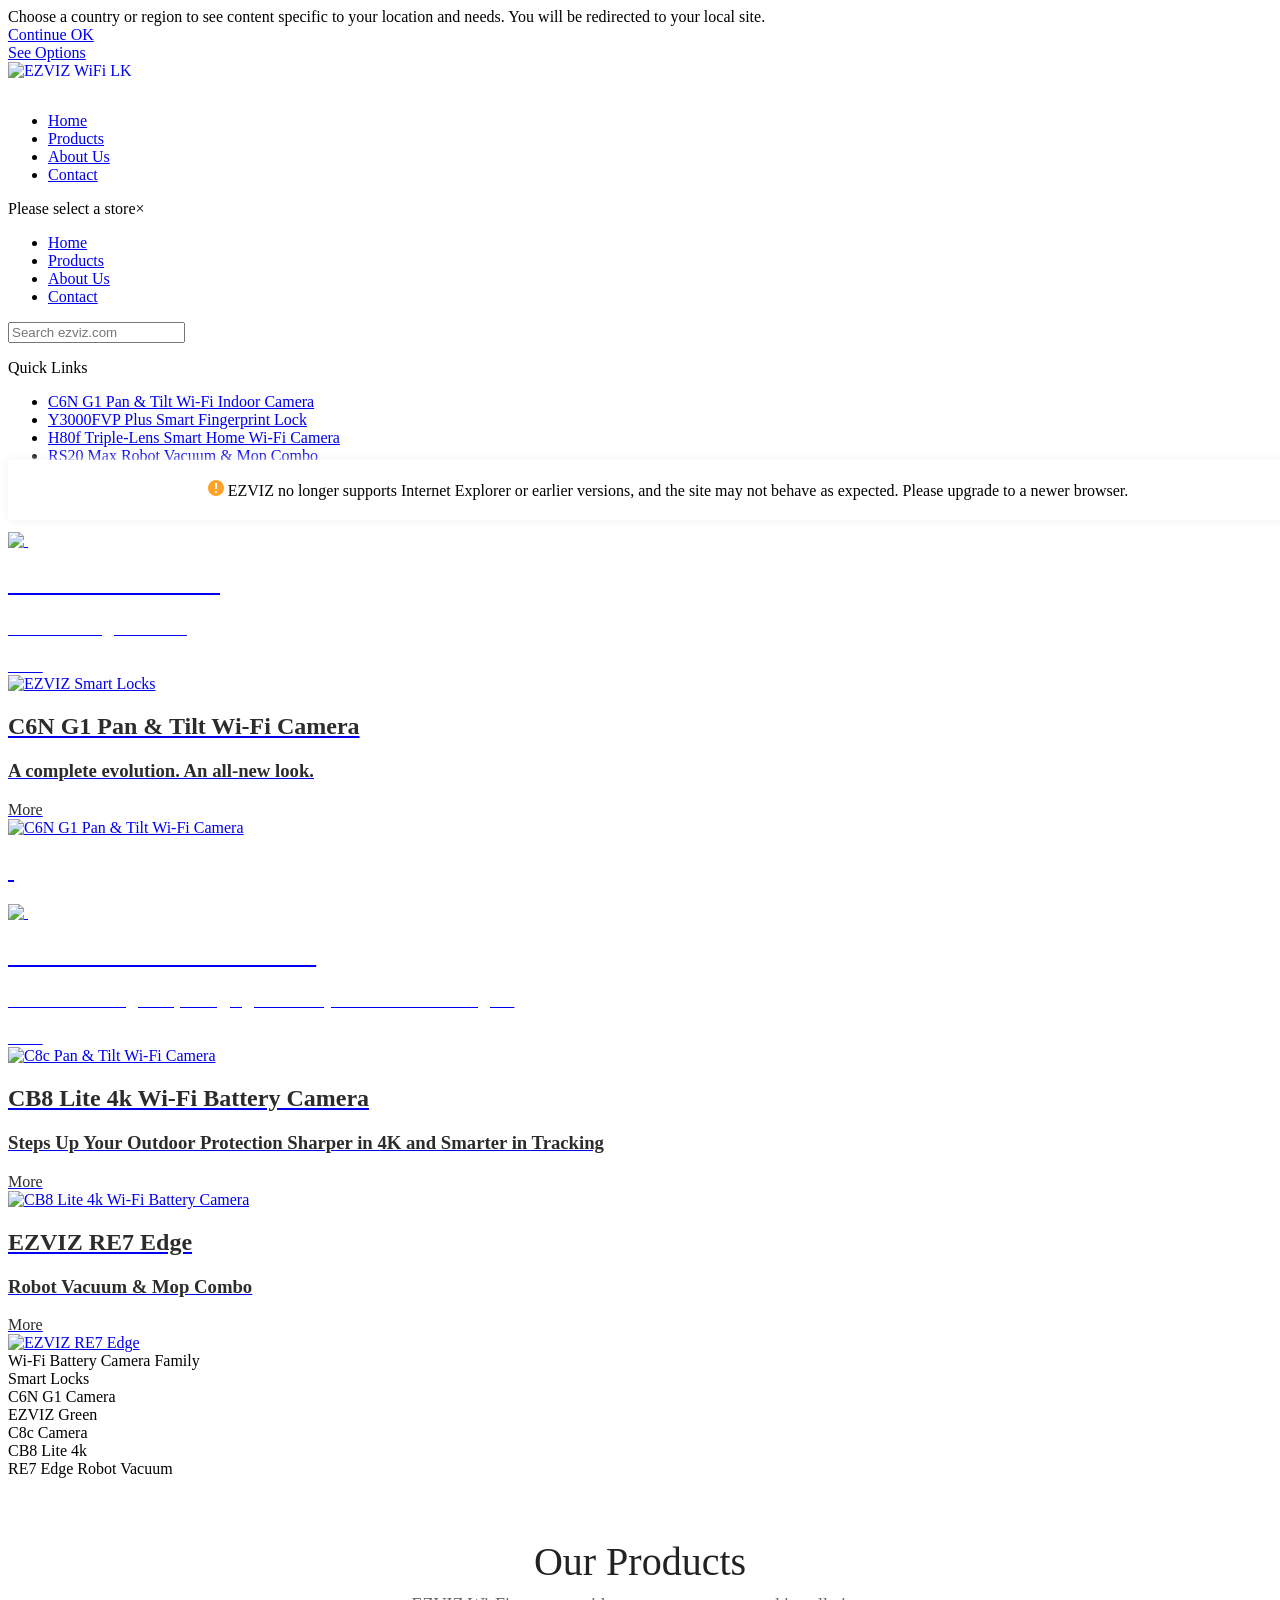
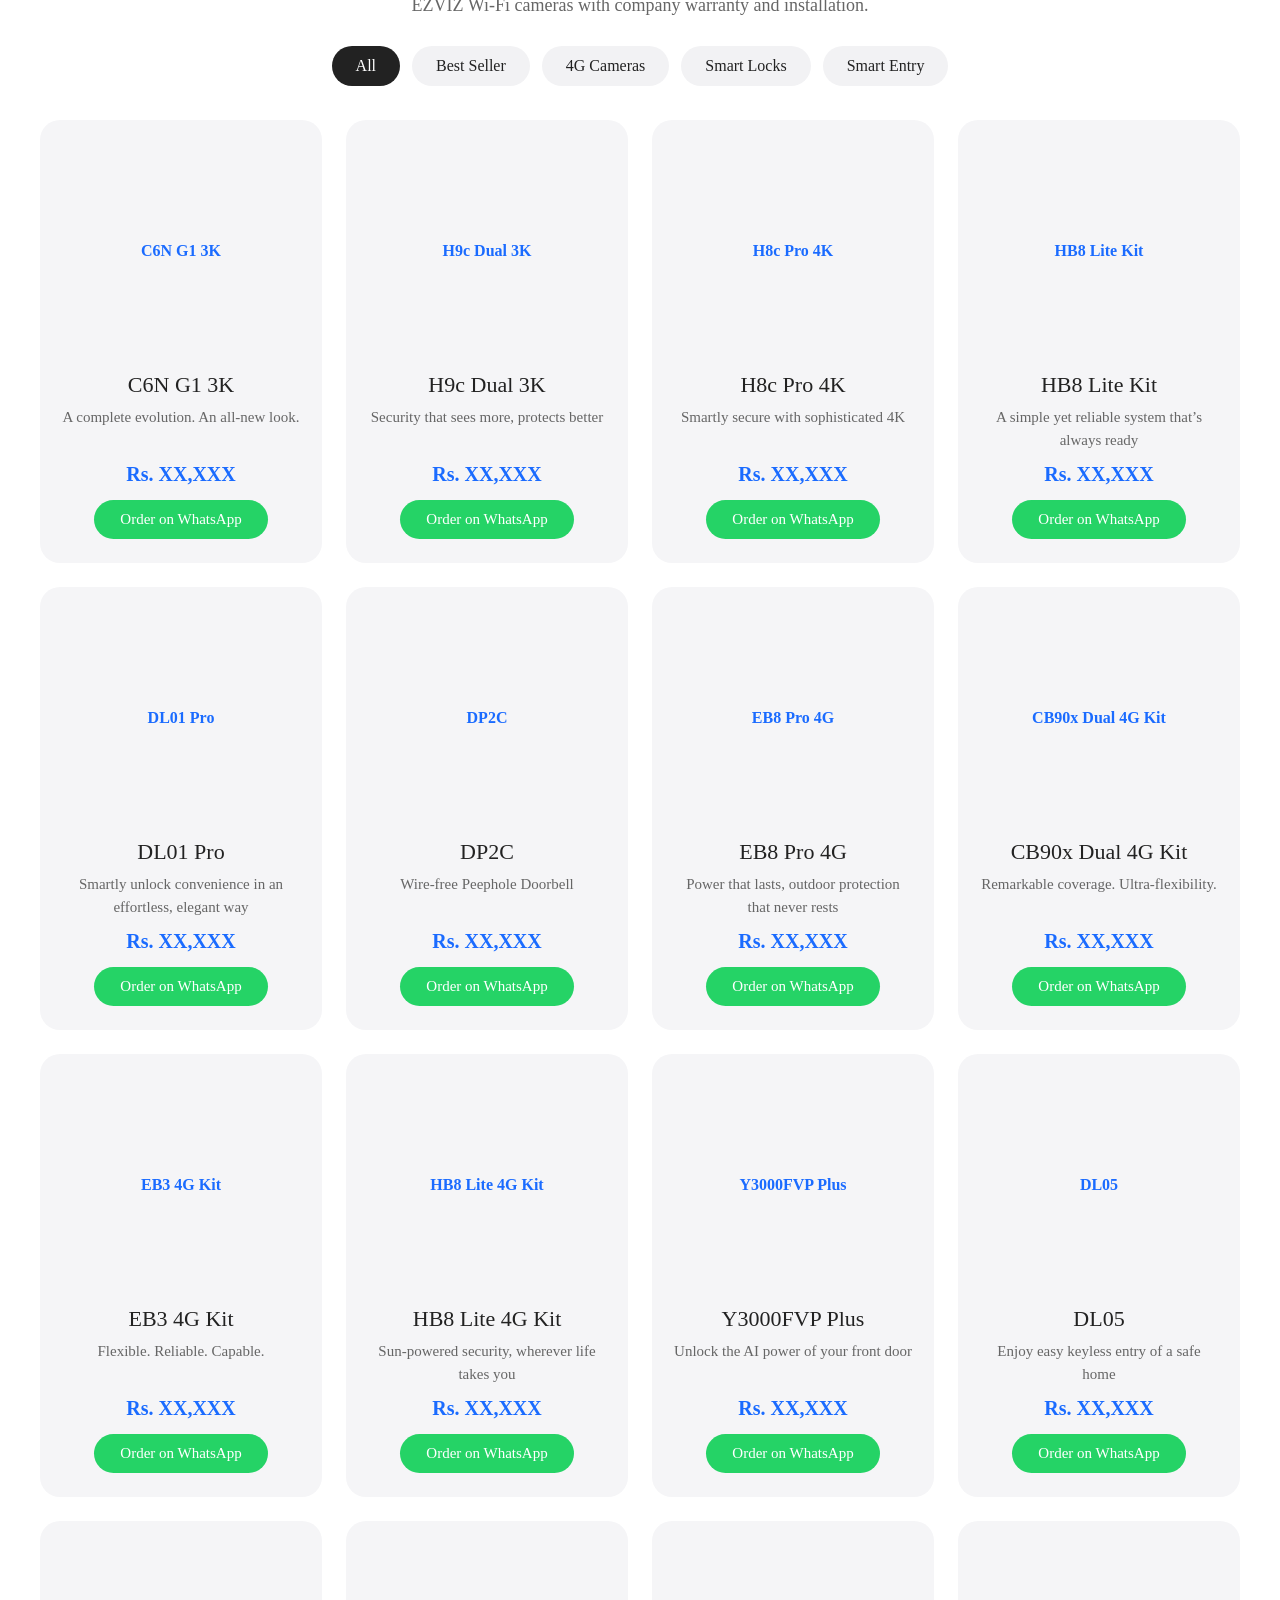
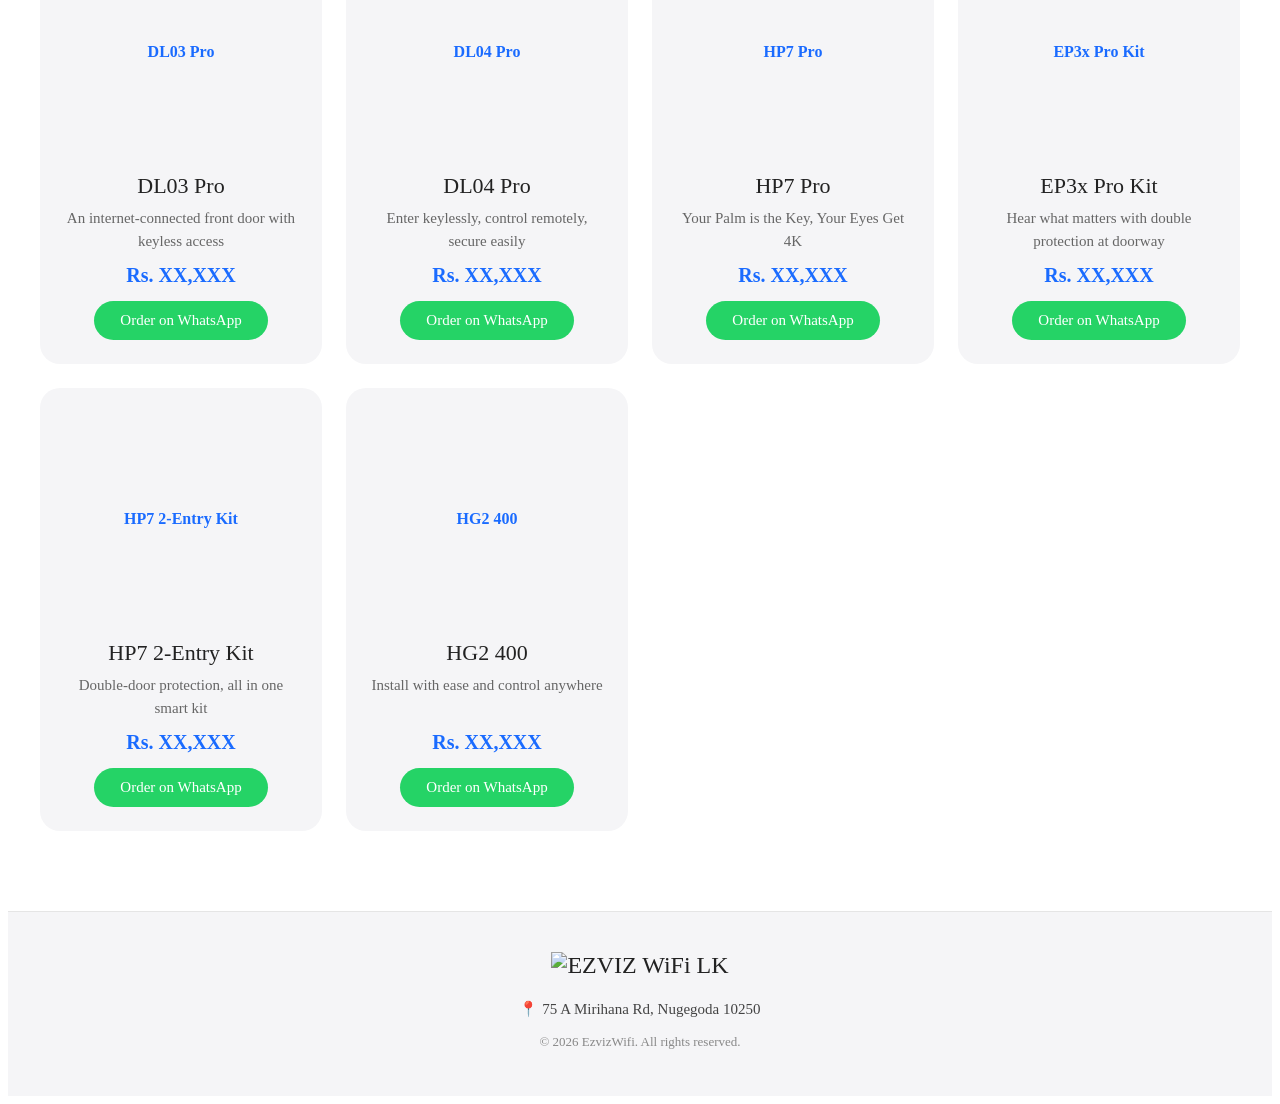
==== commit 4fed7a3e: "Add files via upload" ====
--- a/products.html
+++ b/products.html
@@ -117,9 +117,9 @@
     <!--  -->
 <style>#J_UseOfCookies,.useofcookies-tip,#J_cookieSettingsRecommend,.cookie-settings-recommend{display:none !important;}</style>
 <style>section.news,section.events,section.subscribe{display:none !important;}
-section.home-scenes,.jump_store_btn,#web_jump_store,#J_nav-searchCon,#J_nav-searchDom,.nav-search,.nav-mobile-search,.J_region,.region{display:none !important;}.ew-logo{display:flex !important;align-items:center;gap:8px;text-decoration:none;}.ew-text{font-size:26px;font-weight:400;color:#222;letter-spacing:-0.5px;line-height:1;font-family:Roboto,Arial,sans-serif;}.ew-text b{font-weight:700;color:#1a6bff;}
+section.home-scenes,.jump_store_btn,#web_jump_store,#J_nav-searchCon,#J_nav-searchDom,.nav-search,.nav-mobile-search,.J_region,.region{display:none !important;}.ew-logo-img{height:34px;width:auto;display:block;}.ew-logo{display:flex !important;align-items:center;gap:8px;text-decoration:none;}.ew-text{font-size:26px;font-weight:400;color:#222;letter-spacing:-0.5px;line-height:1;font-family:Roboto,Arial,sans-serif;}.ew-text b{font-weight:700;color:#1a6bff;}
 .ab-sec{padding:70px 20px;background:#f5f8ff;text-align:center;}.ab-inner{max-width:1000px;margin:0 auto;}.ab-sec h2{font-size:34px;margin:0 0 16px;color:#222;}.ab-lead{font-size:17px;line-height:1.7;color:#555;max-width:760px;margin:0 auto 36px;}.ab-cards{display:flex;gap:20px;flex-wrap:wrap;justify-content:center;}.ab-card{flex:1 1 260px;max-width:310px;background:#fff;border-radius:16px;padding:26px 22px;box-shadow:0 4px 18px rgba(26,107,255,.08);}.ab-card h3{font-size:19px;margin:0 0 10px;color:#1a6bff;}.ab-card p{font-size:15px;line-height:1.6;color:#555;margin:0;}.ab-addr{margin-top:34px;font-size:16px;color:#333;}
-footer.footer{display:none !important;}.ew-footer{background:#f5f5f7;padding:40px 20px;text-align:center;border-top:1px solid #e5e5e5;}.ew-footer-logo{display:inline-flex;align-items:center;gap:8px;font-size:24px;color:#222;margin-bottom:14px;}.ew-footer-logo b{color:#1a6bff;}.ew-footer p{margin:6px 0;font-size:15px;color:#444;}.ew-footer .ew-copy{font-size:13px;color:#888;margin-top:16px;}
+footer.footer{display:none !important;}.ew-footer{background:#f5f5f7;padding:40px 20px;text-align:center;border-top:1px solid #e5e5e5;}.ew-flogo-img{height:28px;width:auto;}.ew-footer-logo{display:inline-flex;align-items:center;gap:8px;font-size:24px;color:#222;margin-bottom:14px;}.ew-footer-logo b{color:#1a6bff;}.ew-footer p{margin:6px 0;font-size:15px;color:#444;}.ew-footer .ew-copy{font-size:13px;color:#888;margin-top:16px;}
 .ew-products{padding:60px 20px 80px;background:#fff;}.ew-pwrap{max-width:1200px;margin:0 auto;text-align:center;}.ew-pwrap h2{font-size:40px;font-weight:500;color:#222;margin:0 0 10px;}.ew-psub{font-size:18px;color:#666;margin:0 0 30px;}.ew-tabs{display:flex;gap:12px;flex-wrap:wrap;justify-content:center;margin-bottom:34px;}.ew-tab{border:0;background:#f2f2f4;color:#222;padding:11px 24px;border-radius:999px;font-size:16px;cursor:pointer;font-family:inherit;}.ew-tab.on{background:#222;color:#fff;}.ew-grid{display:grid;grid-template-columns:repeat(auto-fill,minmax(260px,1fr));gap:24px;}.ew-card{background:#f5f5f7;border-radius:20px;padding:26px 22px 24px;display:flex;flex-direction:column;align-items:center;text-align:center;}.ew-img{height:210px;width:100%;display:flex;align-items:center;justify-content:center;margin-bottom:16px;}.ew-img img{max-width:100%;max-height:100%;object-fit:contain;}.noimg{color:#1a6bff;font-weight:600;}.ew-card h3{font-size:22px;font-weight:500;margin:0 0 8px;color:#222;}.ew-desc{font-size:15px;color:#666;line-height:1.5;margin:0 0 12px;flex:1;}.ew-price{font-size:20px;font-weight:600;color:#1a6bff;margin-bottom:14px;}.ew-btn{display:inline-block;background:#25d366;color:#fff !important;text-decoration:none;padding:11px 26px;border-radius:999px;font-size:15px;font-weight:500;}.ew-btn:hover{opacity:.9;}
 </style>
 </head>
@@ -175,8 +175,7 @@
     <div id="J_nav" class="nav c-flex">
         <div class="nav-logo nav-item">
             <a href="index.html" class="nav-menu__img nav-menu__original ew-logo" aria-label="EzvizWifi logo">
-                <svg width="30" height="30" viewBox="0 0 24 24" fill="none" stroke="#1a6bff" stroke-width="2.4" stroke-linecap="round" aria-hidden="true"><path d="M2 8.8a15 15 0 0 1 20 0"/><path d="M5.5 12.5a10 10 0 0 1 13 0"/><path d="M9 16a5 5 0 0 1 6 0"/><circle cx="12" cy="19.5" r="1.3" fill="#1a6bff" stroke="none"/></svg>
-                <span class="ew-text"><b>Ezviz</b>Wifi</span>
+                <img src="images/logo.png" alt="EZVIZ WiFi LK" class="ew-logo-img">
             </a>
             
         </div>
@@ -1015,7 +1014,7 @@
 </footer>
 <footer id="contact" class="ew-footer">
   <div class="ew-footer-inner">
-    <div class="ew-footer-logo"><svg width="26" height="26" viewBox="0 0 24 24" fill="none" stroke="#1a6bff" stroke-width="2.4" stroke-linecap="round" aria-hidden="true"><path d="M2 8.8a15 15 0 0 1 20 0"/><path d="M5.5 12.5a10 10 0 0 1 13 0"/><path d="M9 16a5 5 0 0 1 6 0"/><circle cx="12" cy="19.5" r="1.3" fill="#1a6bff" stroke="none"/></svg><span><b>Ezviz</b>Wifi</span></div>
+    <div class="ew-footer-logo"><img src="images/logo.png" alt="EZVIZ WiFi LK" class="ew-flogo-img"></div>
     <p>&#128205; 75 A Mirihana Rd, Nugegoda 10250</p>
     <p class="ew-copy">&copy; 2026 EzvizWifi. All rights reserved.</p>
   </div>
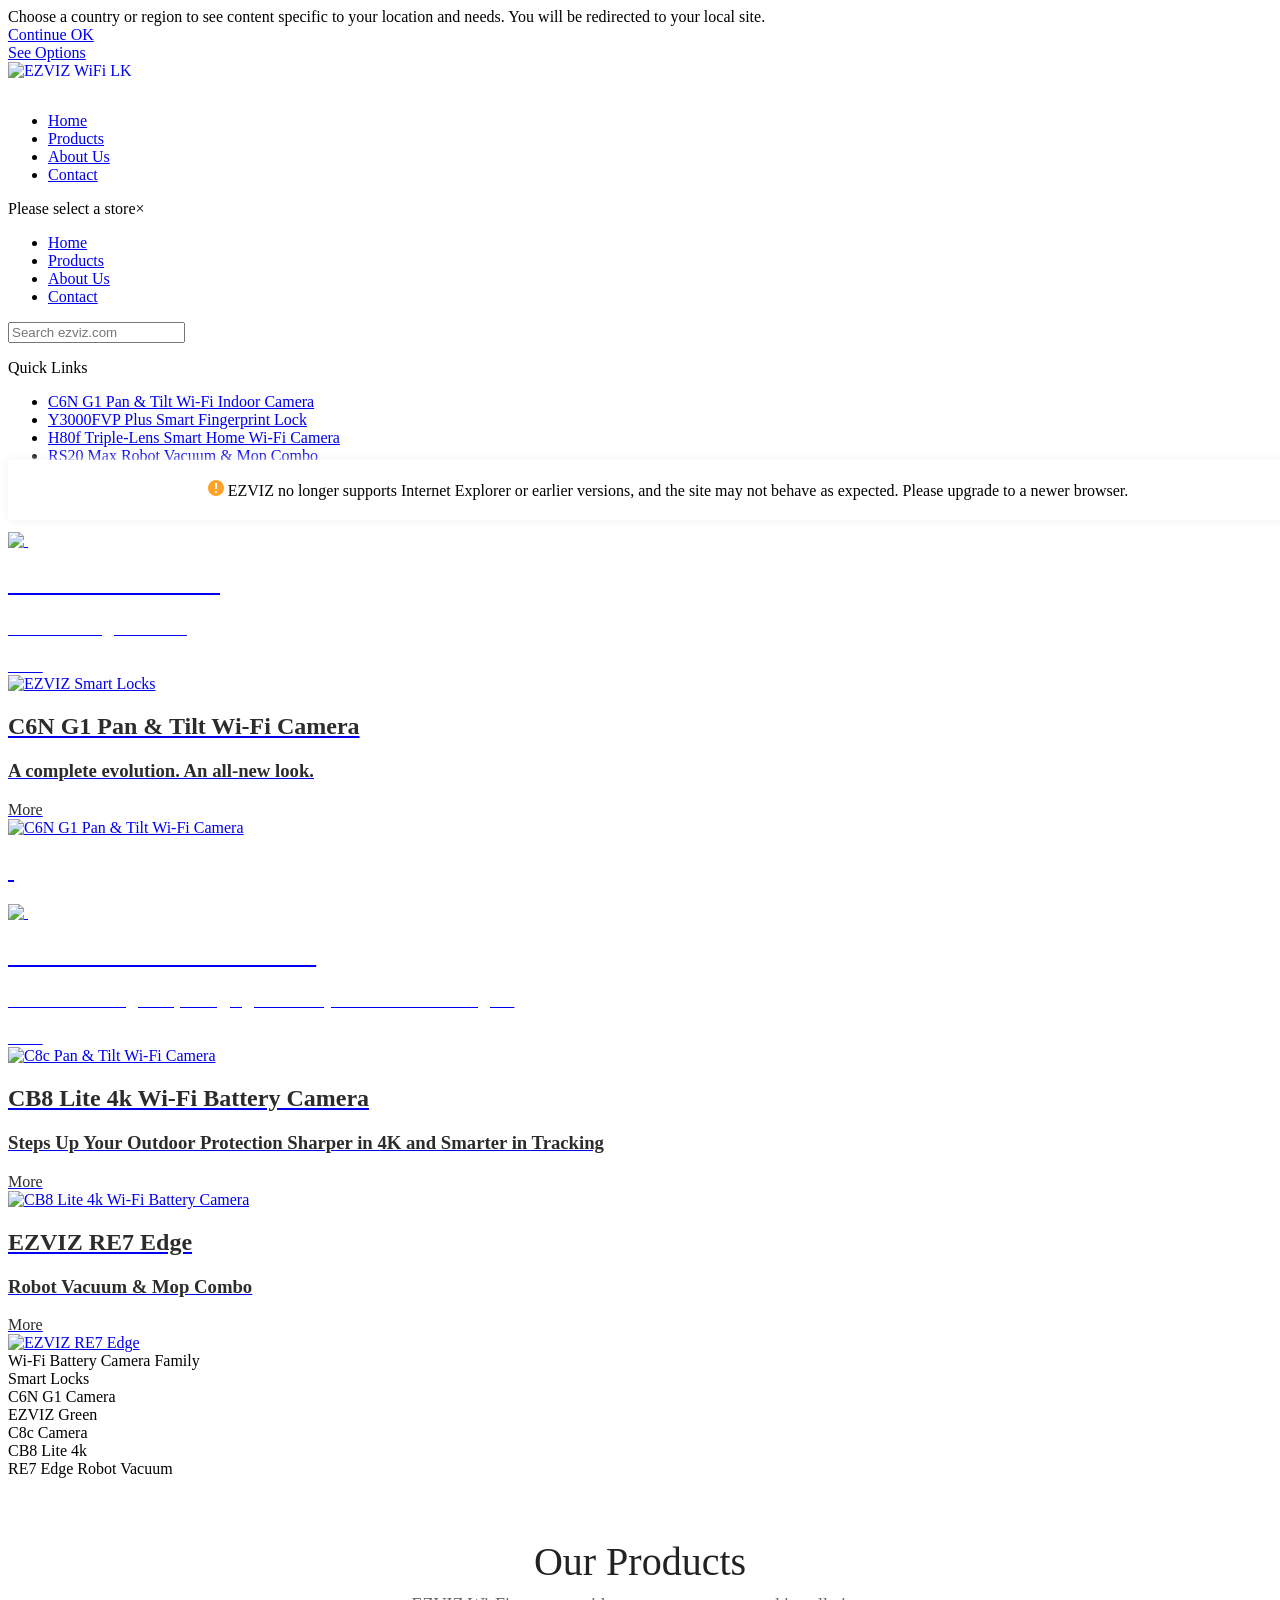
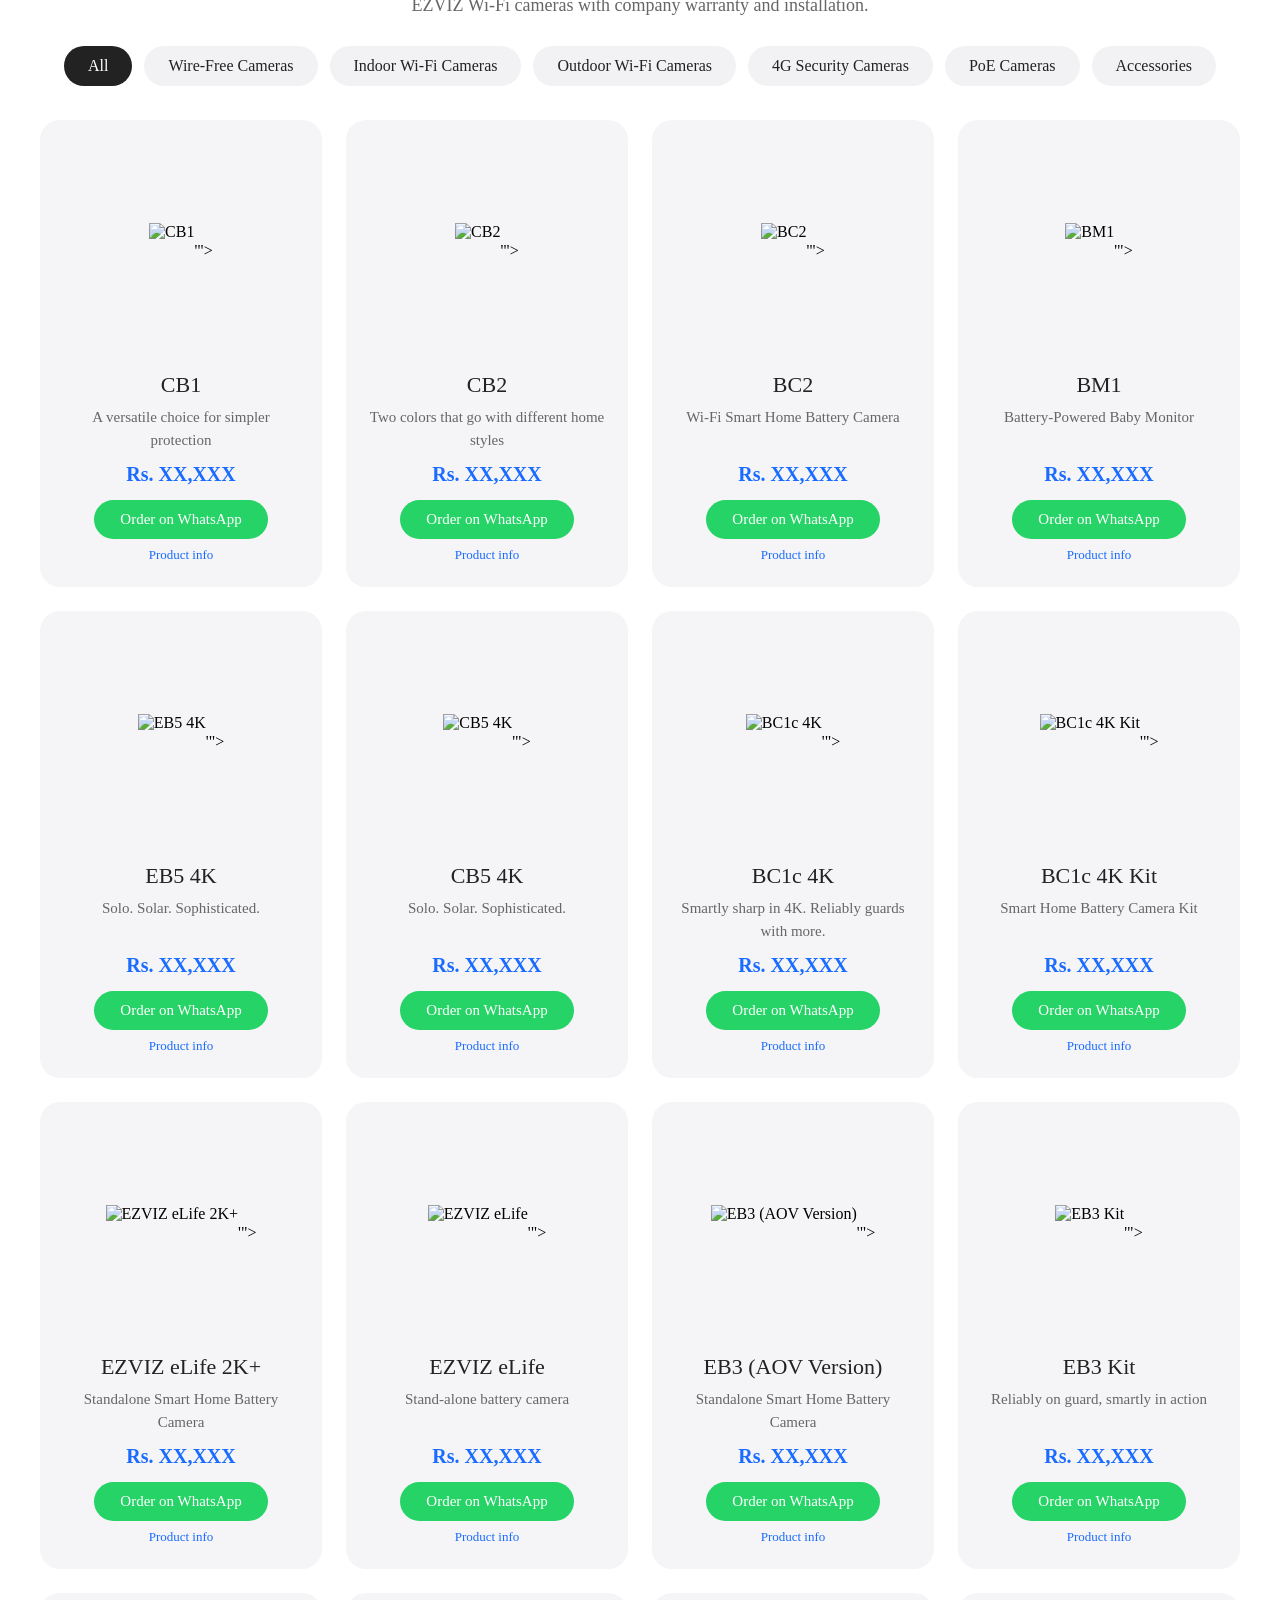
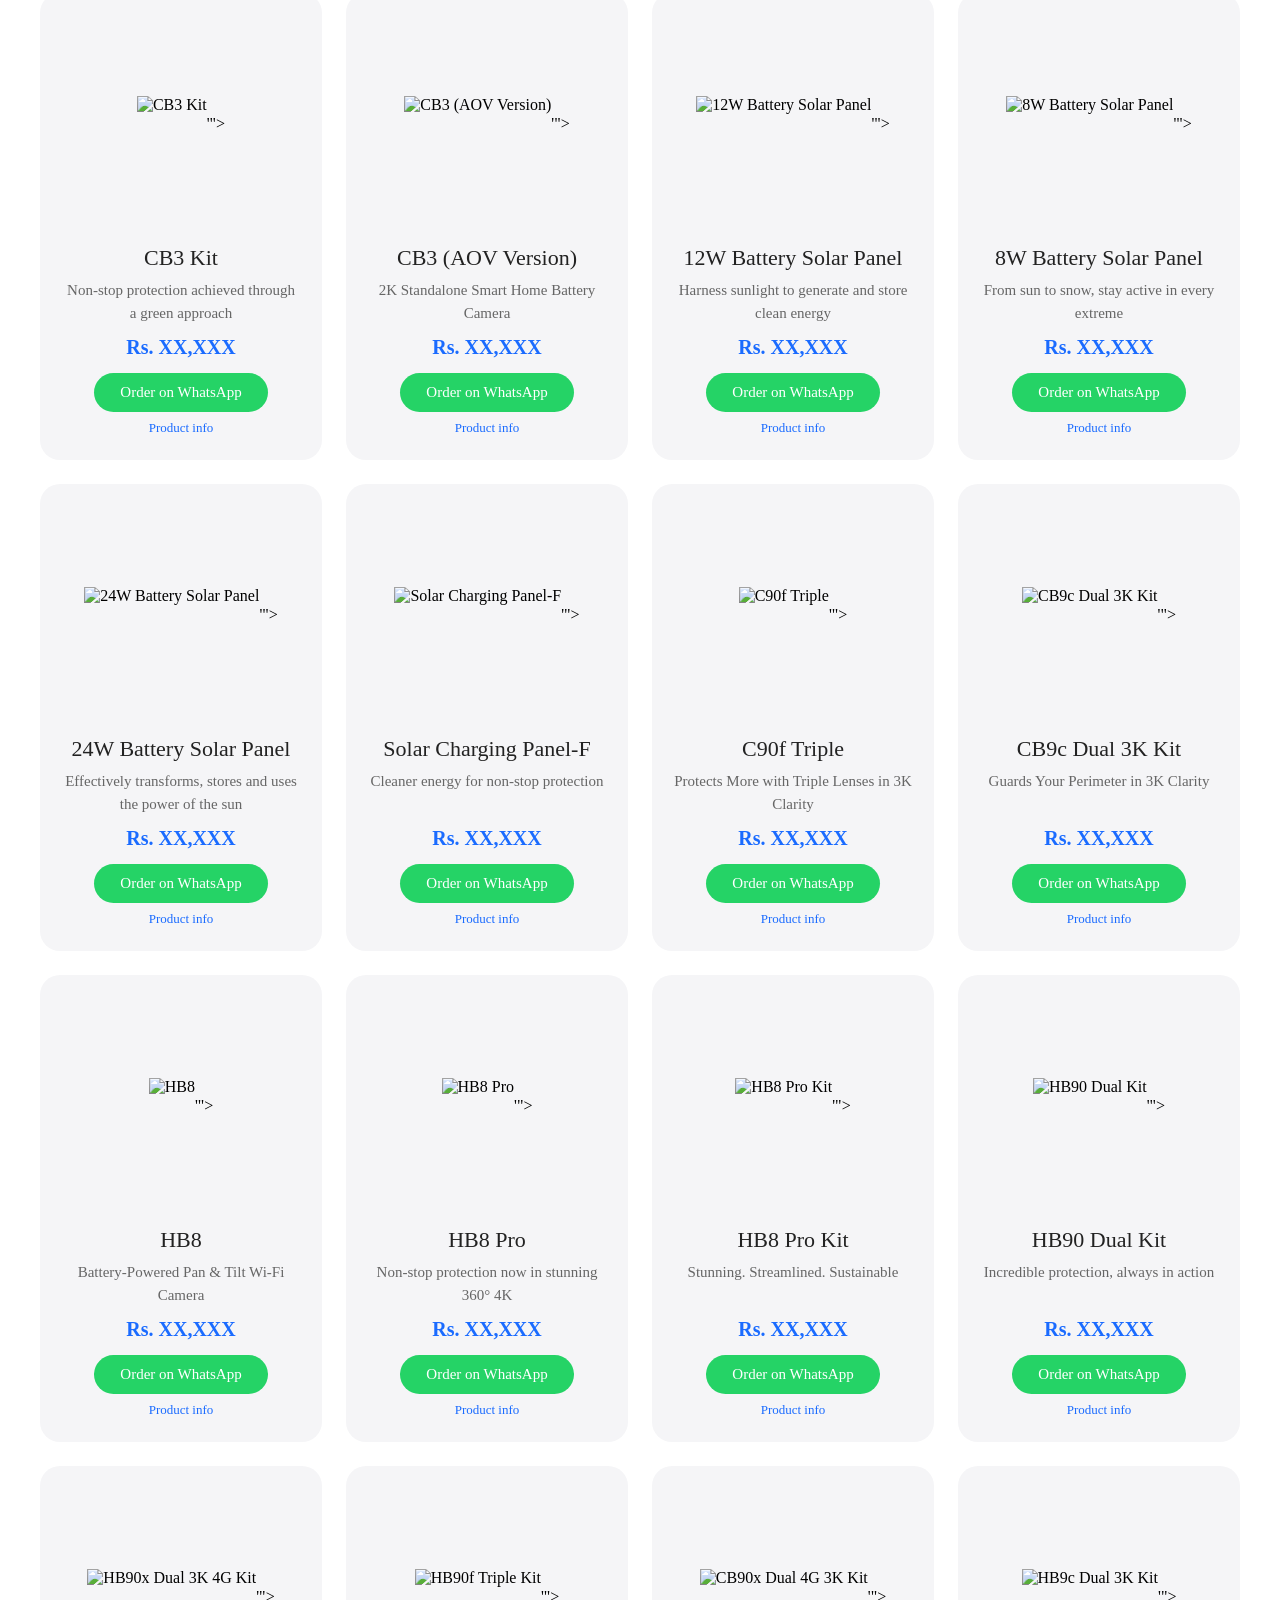
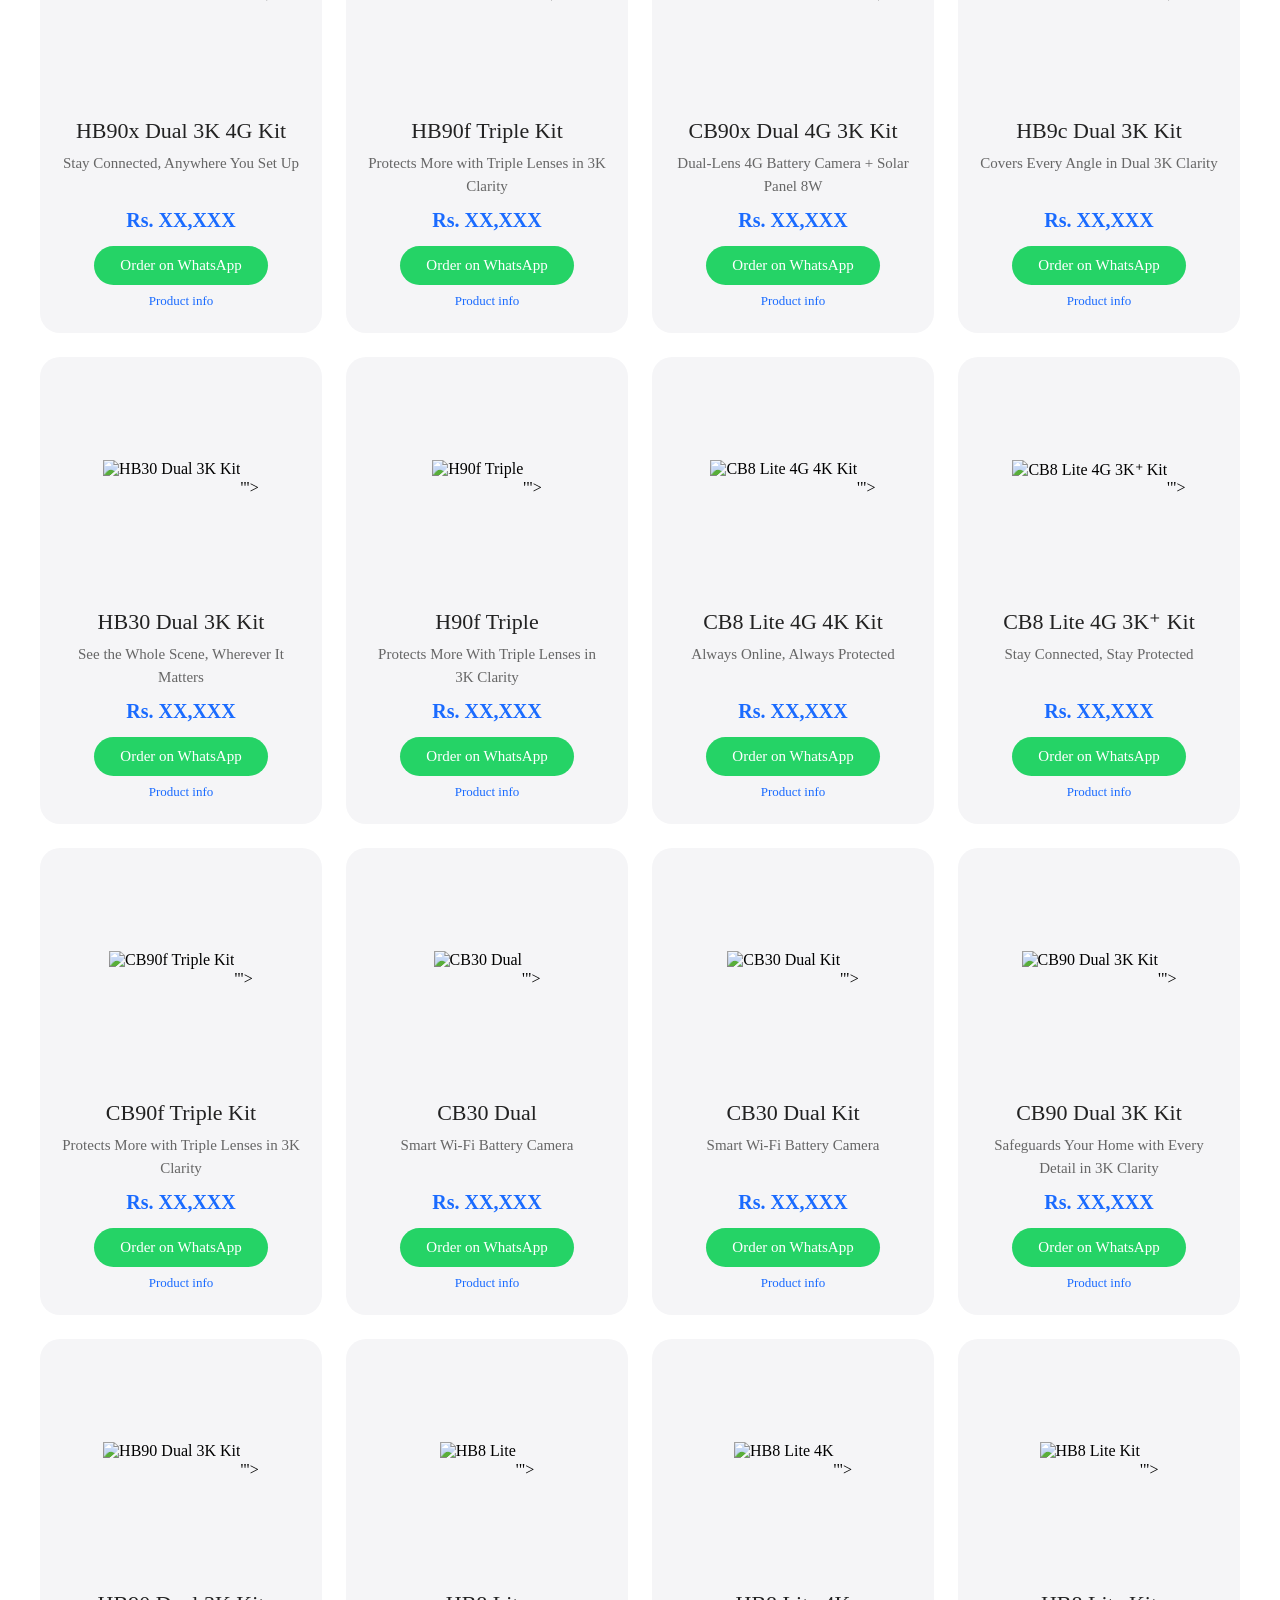
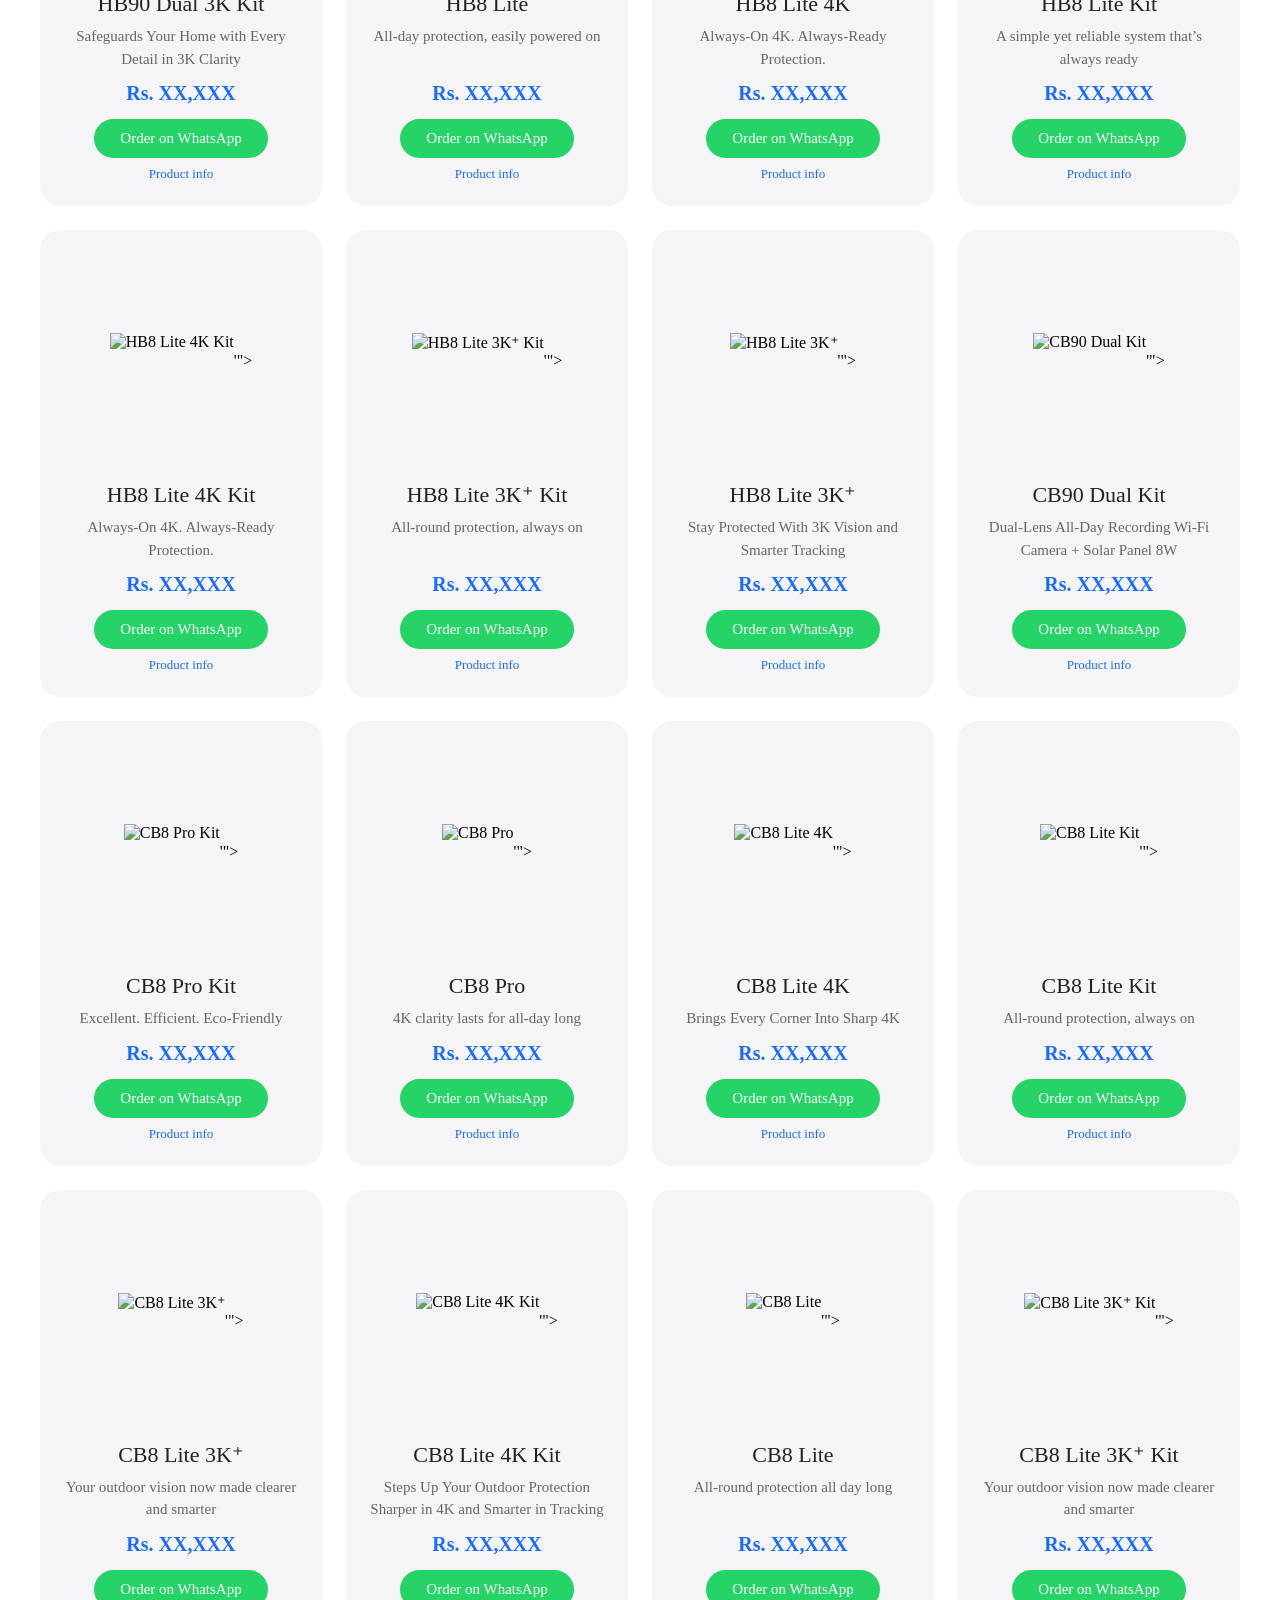
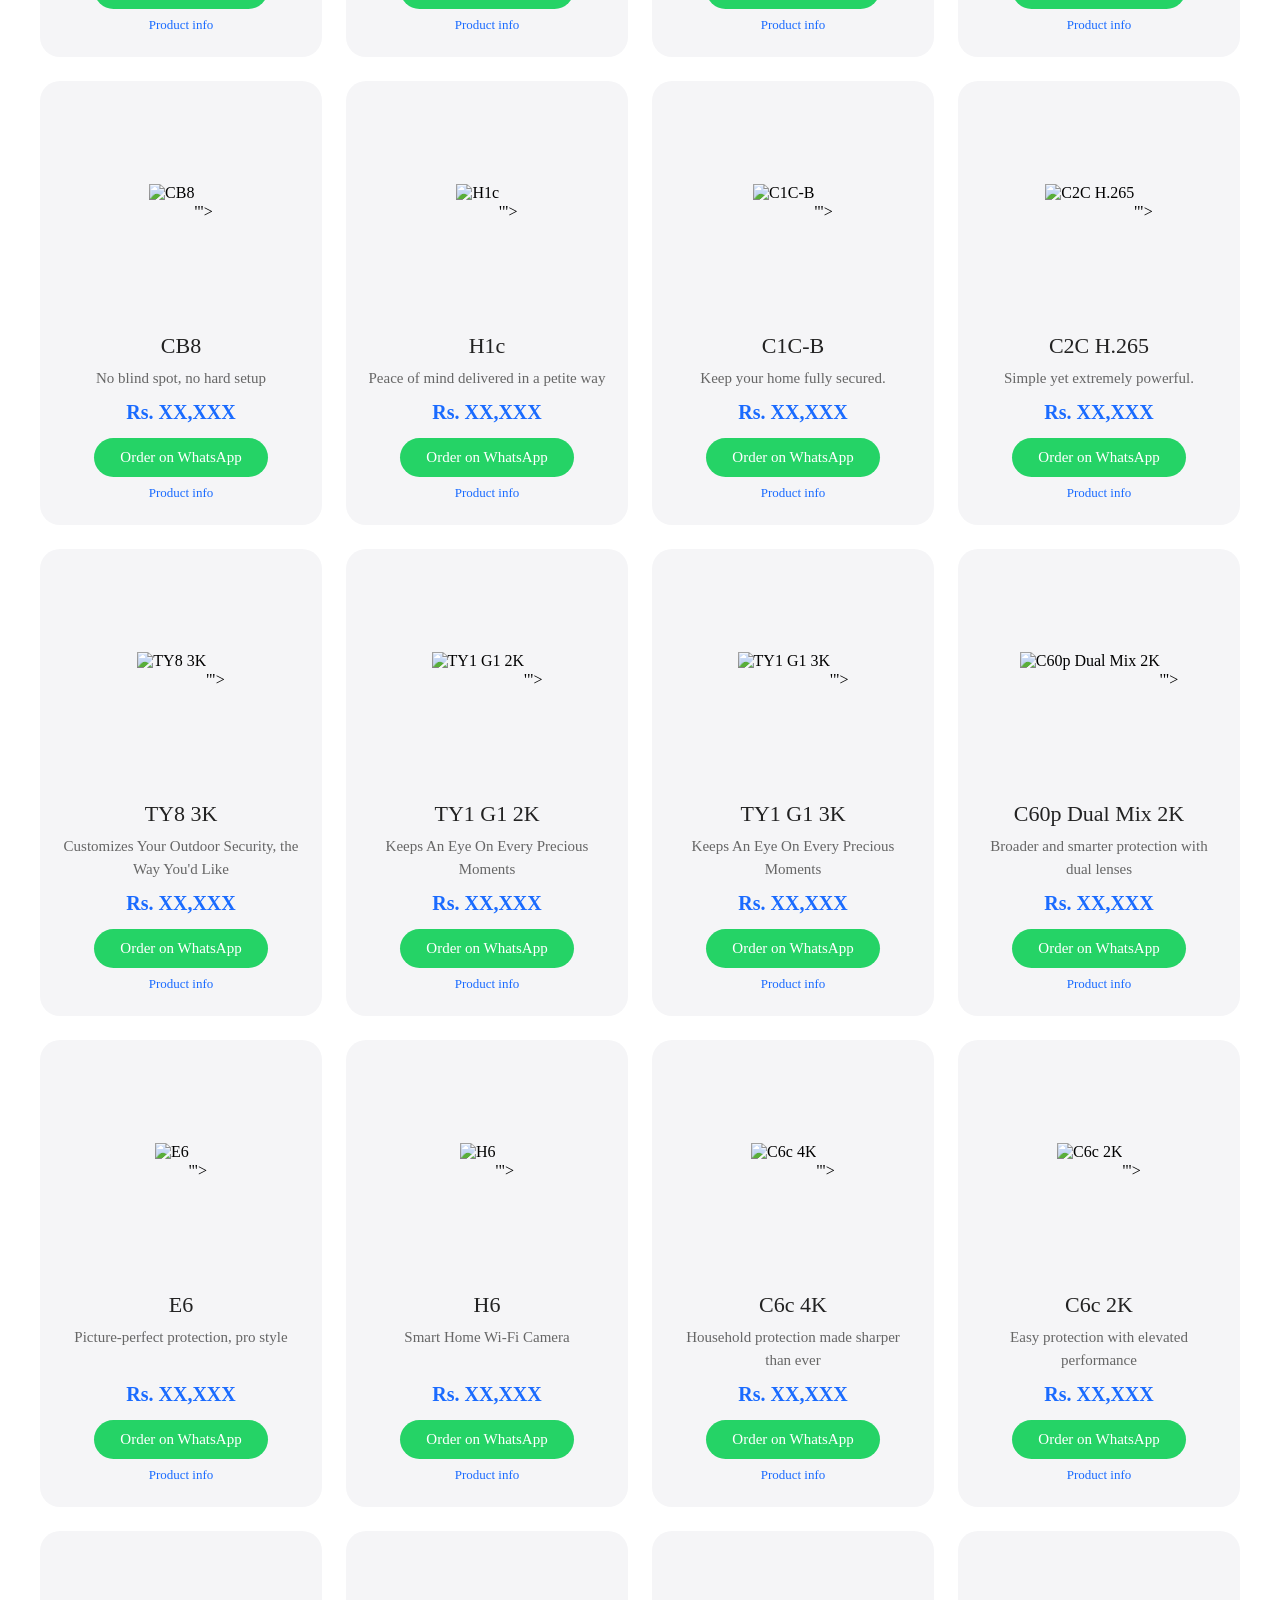
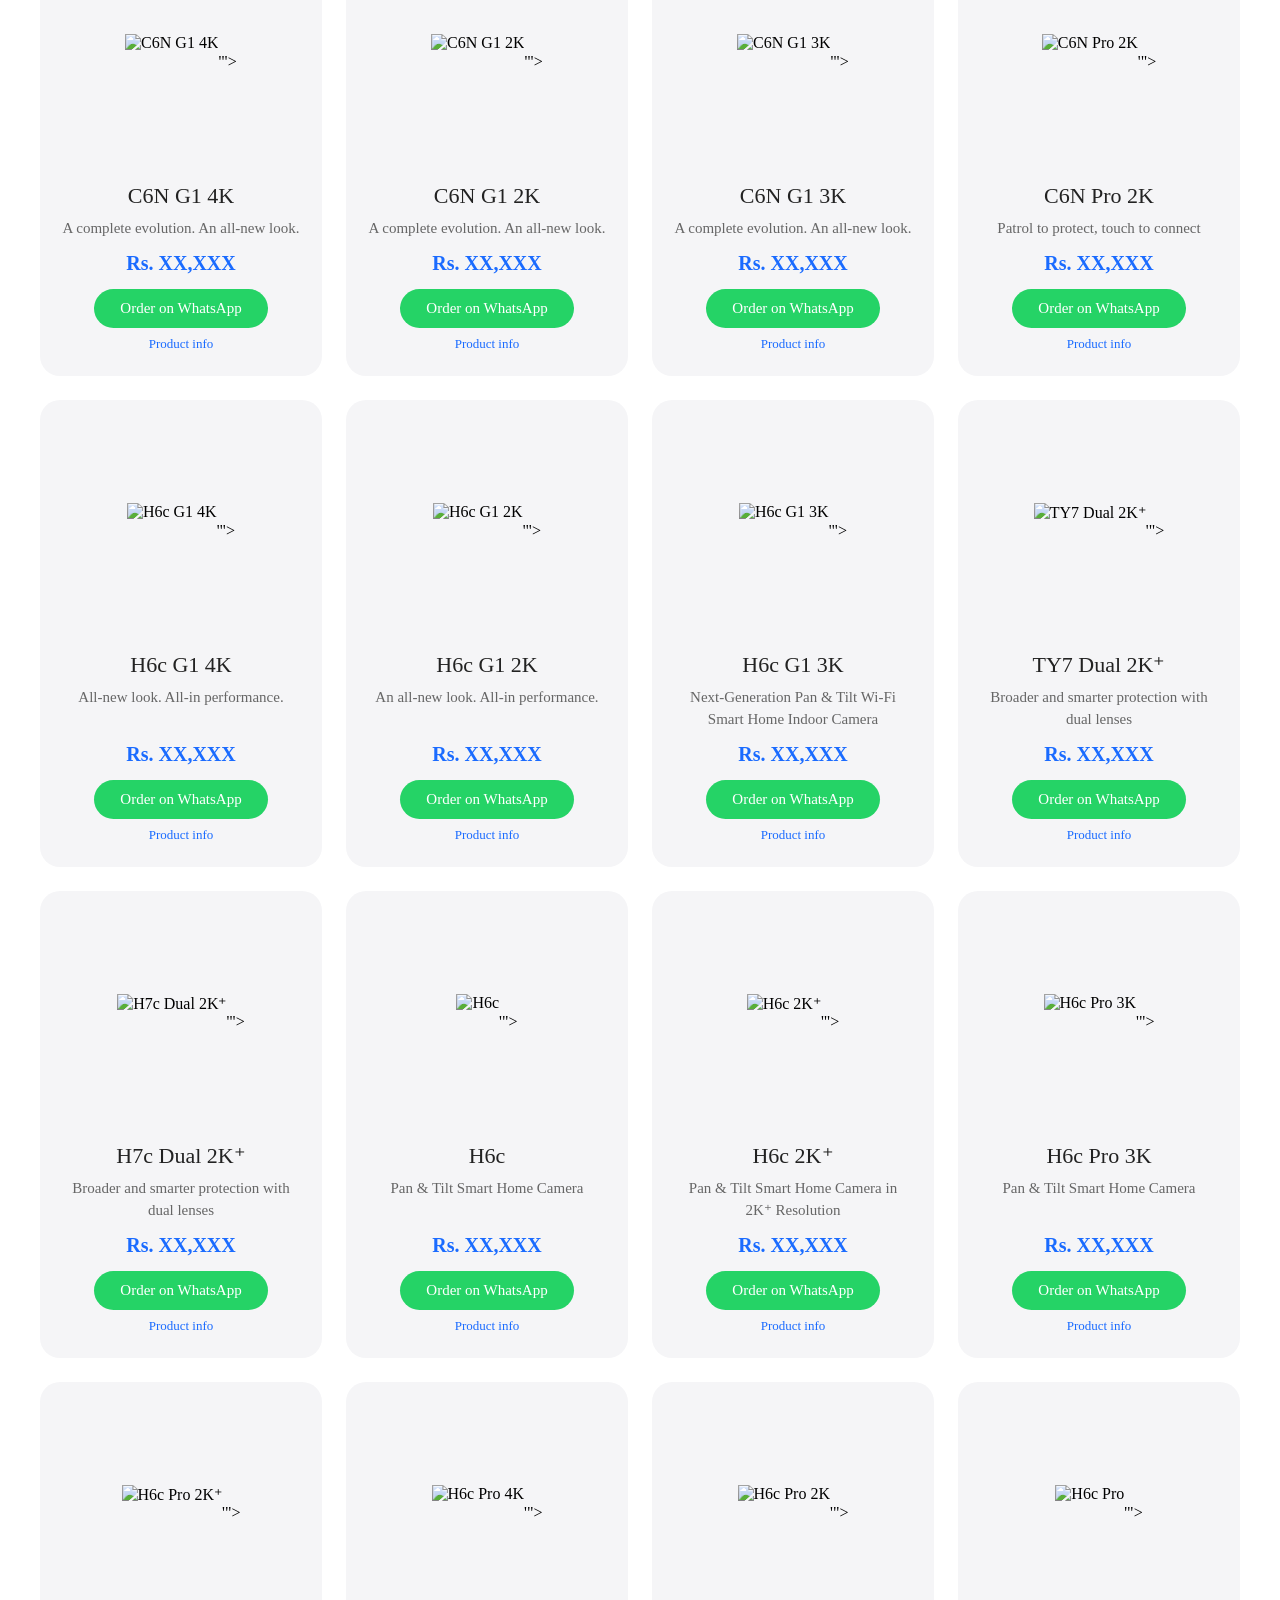
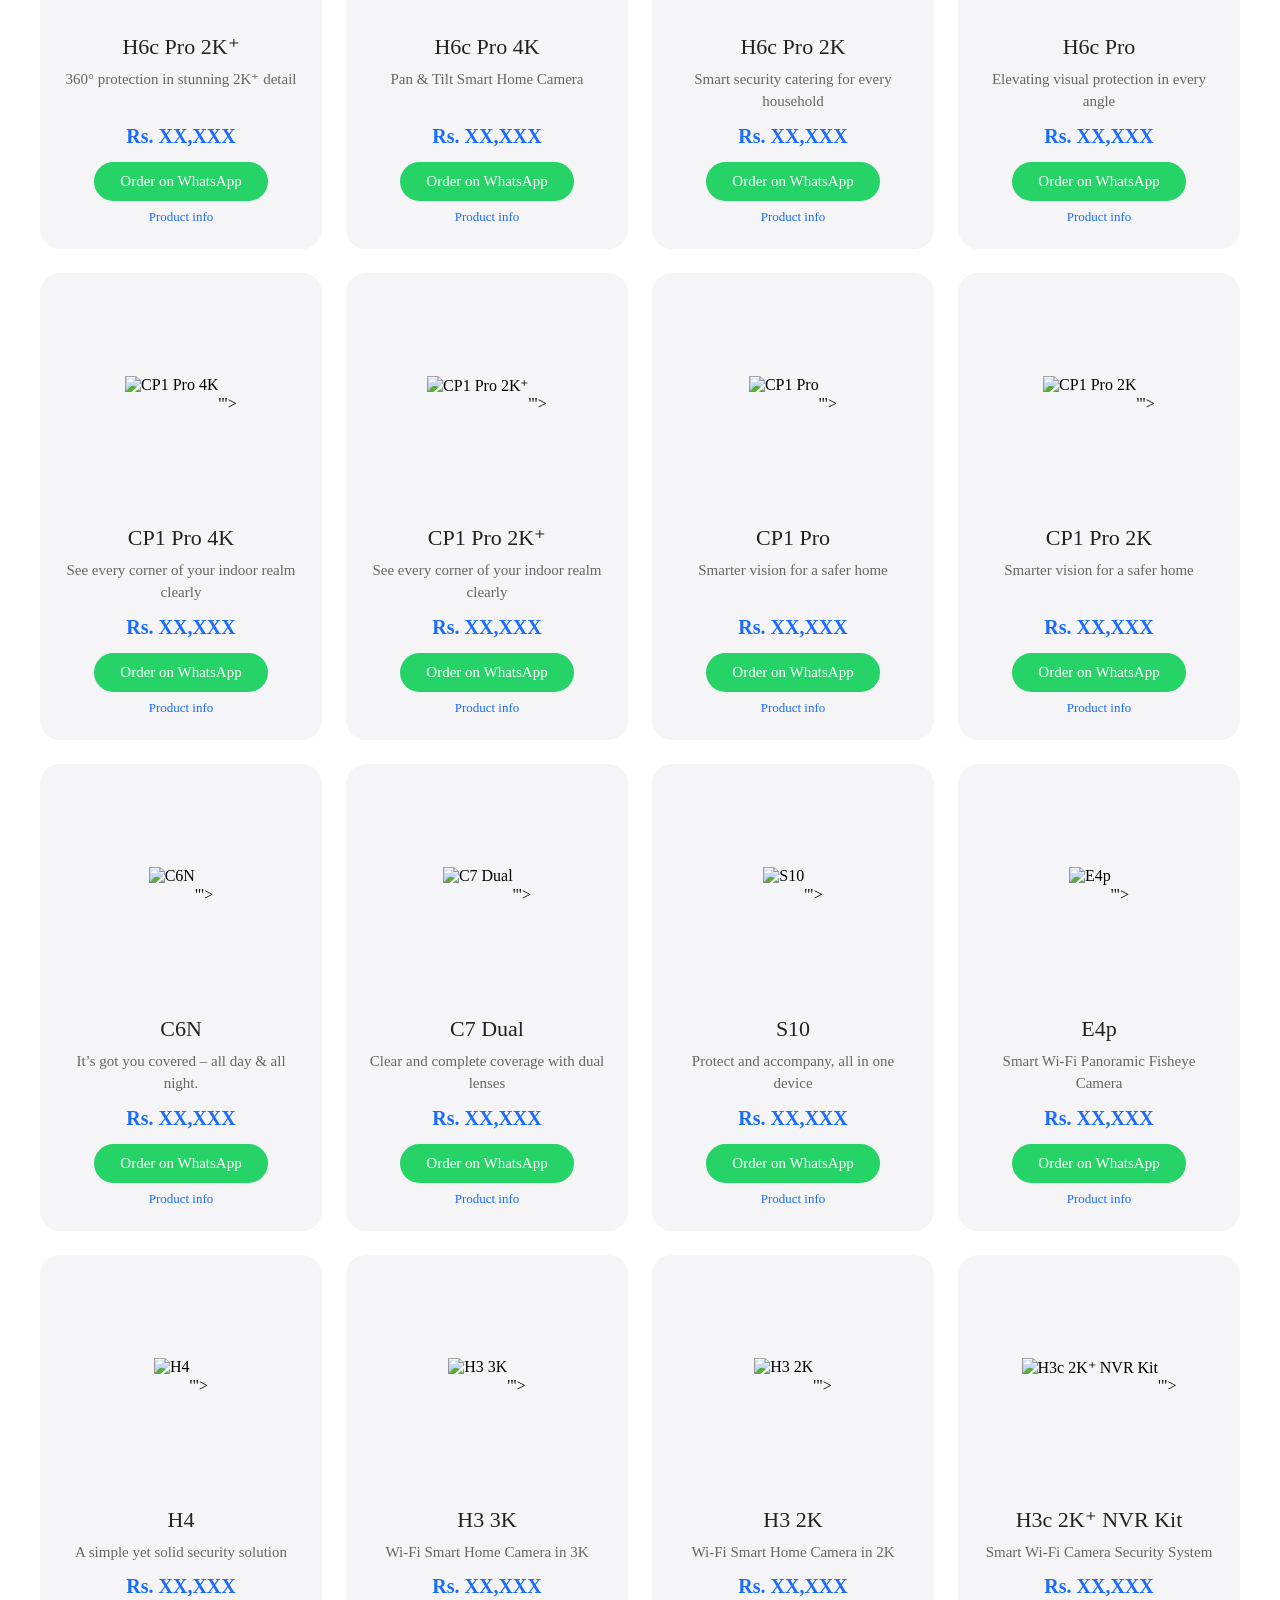
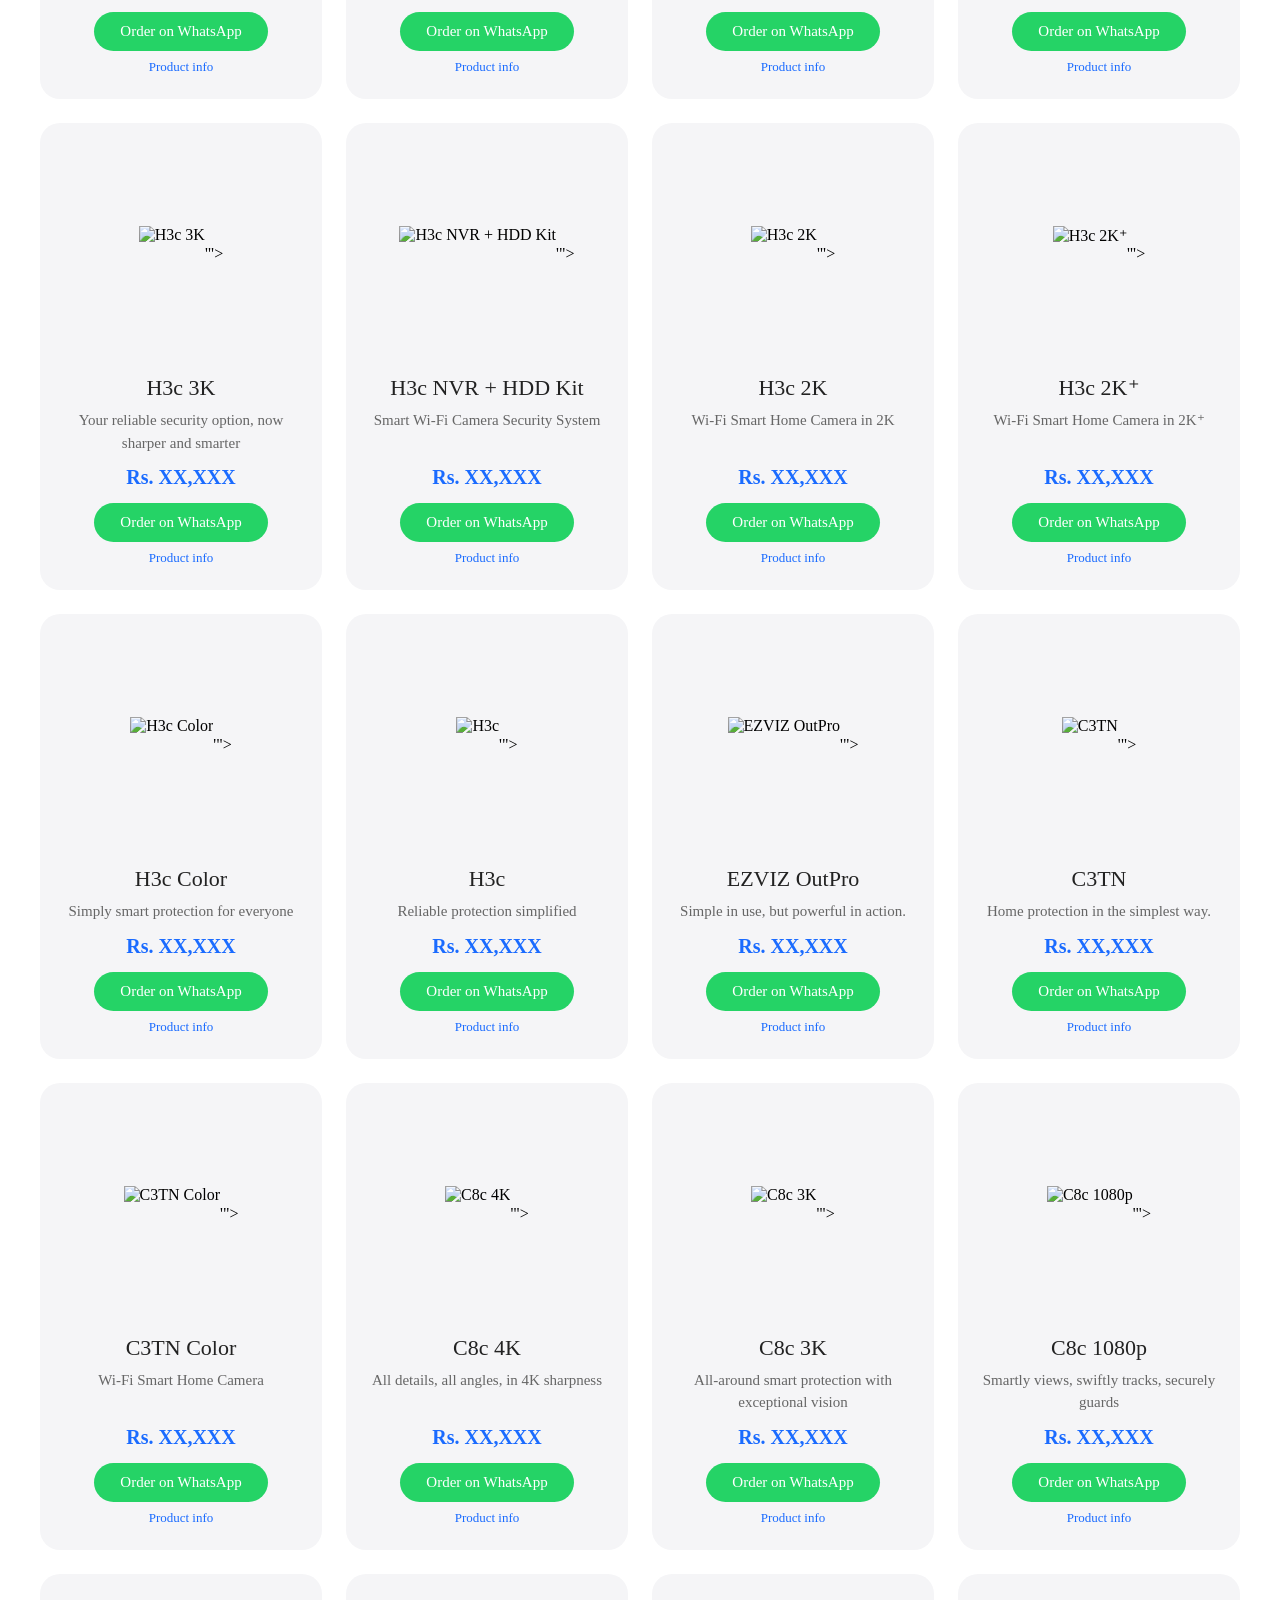
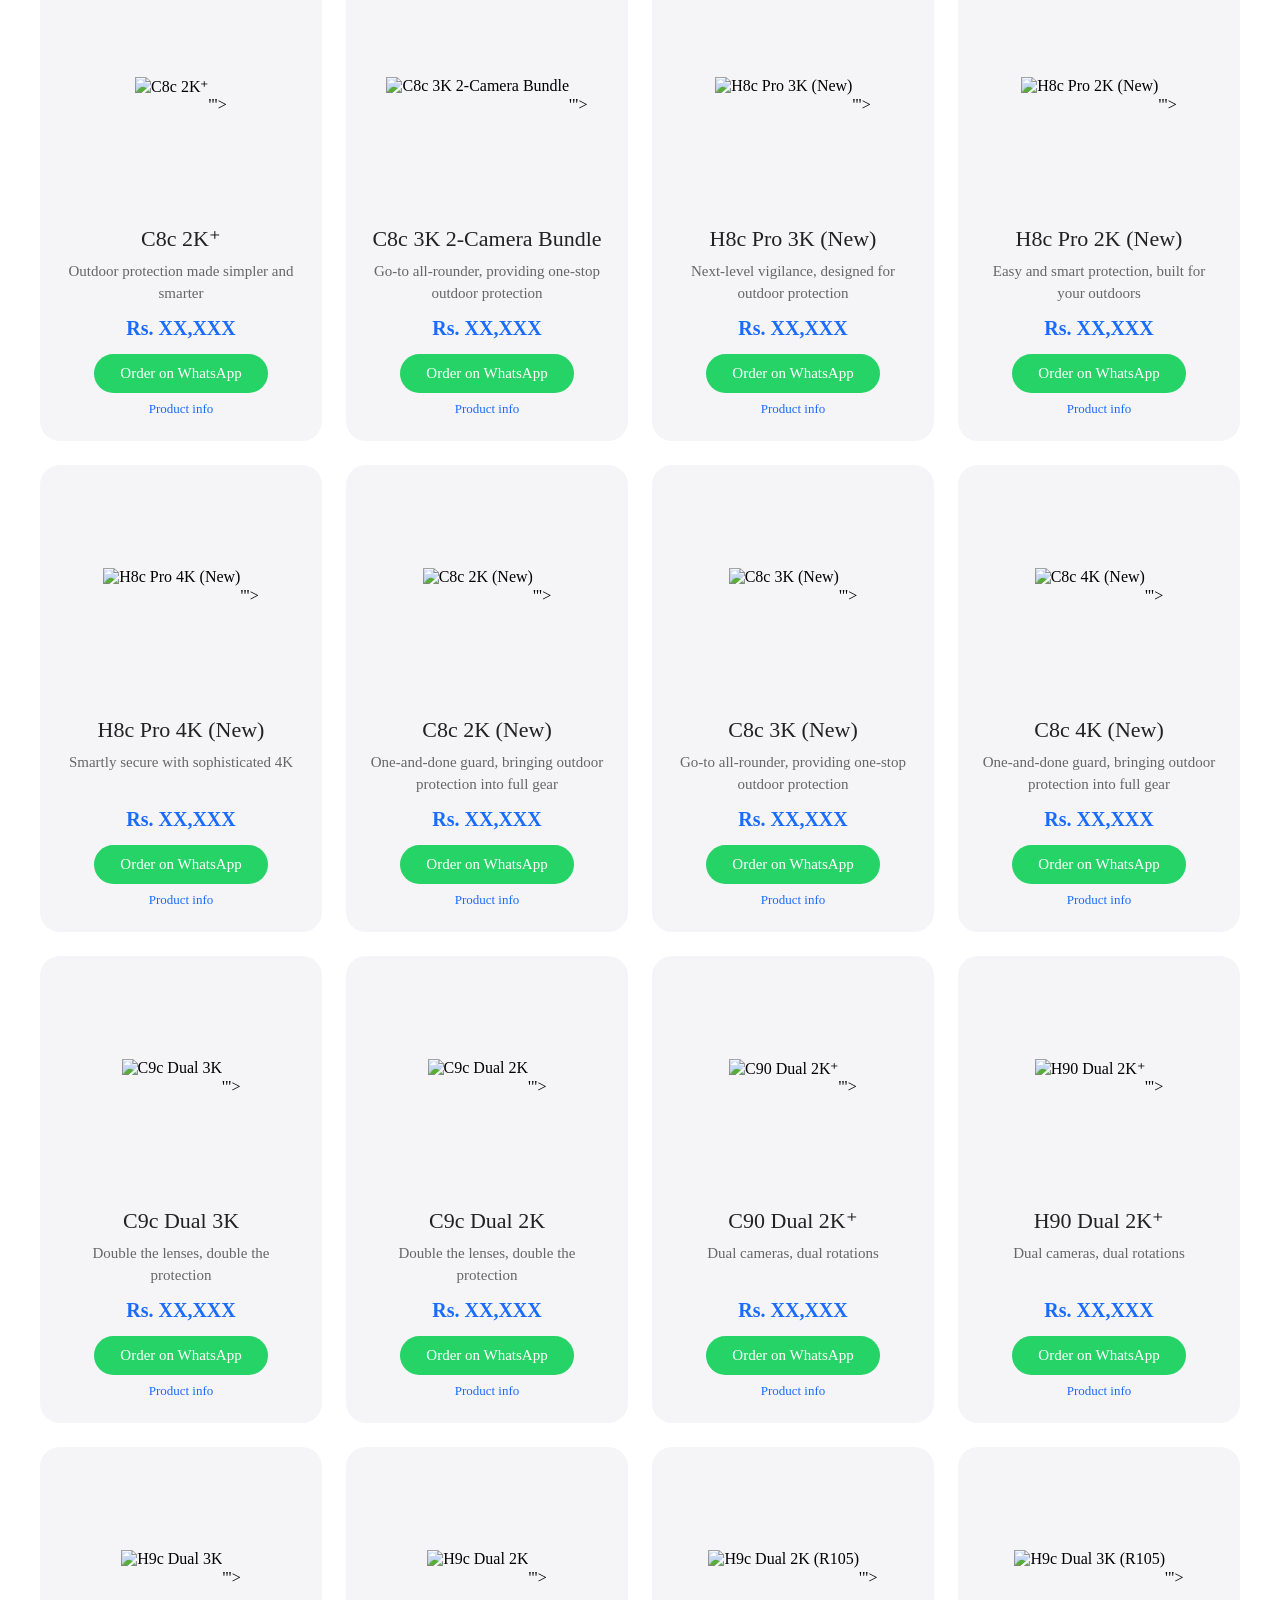
==== commit 3311e939: "Add files via upload" ====
--- a/products.html
+++ b/products.html
@@ -120,7 +120,7 @@
 section.home-scenes,.jump_store_btn,#web_jump_store,#J_nav-searchCon,#J_nav-searchDom,.nav-search,.nav-mobile-search,.J_region,.region{display:none !important;}.ew-logo-img{height:34px;width:auto;display:block;}.ew-logo{display:flex !important;align-items:center;gap:8px;text-decoration:none;}.ew-text{font-size:26px;font-weight:400;color:#222;letter-spacing:-0.5px;line-height:1;font-family:Roboto,Arial,sans-serif;}.ew-text b{font-weight:700;color:#1a6bff;}
 .ab-sec{padding:70px 20px;background:#f5f8ff;text-align:center;}.ab-inner{max-width:1000px;margin:0 auto;}.ab-sec h2{font-size:34px;margin:0 0 16px;color:#222;}.ab-lead{font-size:17px;line-height:1.7;color:#555;max-width:760px;margin:0 auto 36px;}.ab-cards{display:flex;gap:20px;flex-wrap:wrap;justify-content:center;}.ab-card{flex:1 1 260px;max-width:310px;background:#fff;border-radius:16px;padding:26px 22px;box-shadow:0 4px 18px rgba(26,107,255,.08);}.ab-card h3{font-size:19px;margin:0 0 10px;color:#1a6bff;}.ab-card p{font-size:15px;line-height:1.6;color:#555;margin:0;}.ab-addr{margin-top:34px;font-size:16px;color:#333;}
 footer.footer{display:none !important;}.ew-footer{background:#f5f5f7;padding:40px 20px;text-align:center;border-top:1px solid #e5e5e5;}.ew-flogo-img{height:28px;width:auto;}.ew-footer-logo{display:inline-flex;align-items:center;gap:8px;font-size:24px;color:#222;margin-bottom:14px;}.ew-footer-logo b{color:#1a6bff;}.ew-footer p{margin:6px 0;font-size:15px;color:#444;}.ew-footer .ew-copy{font-size:13px;color:#888;margin-top:16px;}
-.ew-products{padding:60px 20px 80px;background:#fff;}.ew-pwrap{max-width:1200px;margin:0 auto;text-align:center;}.ew-pwrap h2{font-size:40px;font-weight:500;color:#222;margin:0 0 10px;}.ew-psub{font-size:18px;color:#666;margin:0 0 30px;}.ew-tabs{display:flex;gap:12px;flex-wrap:wrap;justify-content:center;margin-bottom:34px;}.ew-tab{border:0;background:#f2f2f4;color:#222;padding:11px 24px;border-radius:999px;font-size:16px;cursor:pointer;font-family:inherit;}.ew-tab.on{background:#222;color:#fff;}.ew-grid{display:grid;grid-template-columns:repeat(auto-fill,minmax(260px,1fr));gap:24px;}.ew-card{background:#f5f5f7;border-radius:20px;padding:26px 22px 24px;display:flex;flex-direction:column;align-items:center;text-align:center;}.ew-img{height:210px;width:100%;display:flex;align-items:center;justify-content:center;margin-bottom:16px;}.ew-img img{max-width:100%;max-height:100%;object-fit:contain;}.noimg{color:#1a6bff;font-weight:600;}.ew-card h3{font-size:22px;font-weight:500;margin:0 0 8px;color:#222;}.ew-desc{font-size:15px;color:#666;line-height:1.5;margin:0 0 12px;flex:1;}.ew-price{font-size:20px;font-weight:600;color:#1a6bff;margin-bottom:14px;}.ew-btn{display:inline-block;background:#25d366;color:#fff !important;text-decoration:none;padding:11px 26px;border-radius:999px;font-size:15px;font-weight:500;}.ew-btn:hover{opacity:.9;}
+.ew-products{padding:60px 20px 80px;background:#fff;}.ew-pwrap{max-width:1200px;margin:0 auto;text-align:center;}.ew-pwrap h2{font-size:40px;font-weight:500;color:#222;margin:0 0 10px;}.ew-psub{font-size:18px;color:#666;margin:0 0 30px;}.ew-tabs{display:flex;gap:12px;flex-wrap:wrap;justify-content:center;margin-bottom:34px;}.ew-tab{border:0;background:#f2f2f4;color:#222;padding:11px 24px;border-radius:999px;font-size:16px;cursor:pointer;font-family:inherit;}.ew-tab.on{background:#222;color:#fff;}.ew-grid{display:grid;grid-template-columns:repeat(auto-fill,minmax(260px,1fr));gap:24px;}.ew-card{background:#f5f5f7;border-radius:20px;padding:26px 22px 24px;display:flex;flex-direction:column;align-items:center;text-align:center;}.ew-img{height:210px;width:100%;display:flex;align-items:center;justify-content:center;margin-bottom:16px;}.ew-img img{max-width:100%;max-height:100%;object-fit:contain;}.noimg{color:#1a6bff;font-weight:600;}.ew-card h3{font-size:22px;font-weight:500;margin:0 0 8px;color:#222;}.ew-desc{font-size:15px;color:#666;line-height:1.5;margin:0 0 12px;flex:1;}.ew-price{font-size:20px;font-weight:600;color:#1a6bff;margin-bottom:14px;}.ew-btn{display:inline-block;background:#25d366;color:#fff !important;text-decoration:none;padding:11px 26px;border-radius:999px;font-size:15px;font-weight:500;}.ew-btn:hover{opacity:.9;}.ew-more{display:block;margin-top:8px;color:#1a6bff;text-decoration:none;font-size:13px;font-weight:500;}.ew-more:hover{text-decoration:underline;}
 </style>
 </head>
 
@@ -566,39 +566,17 @@
 </section>
 <script>
 var WHATSAPP = "94XXXXXXXXX";
-
-// Edit name, desc, price here. cat = the filter tab it belongs to. image = photo link (or a file name in the same folder).
-var PRODUCTS = [
-  {"cat": "Best Seller", "name": "C6N G1 3K", "desc": "A complete evolution. An all-new look.", "price": "Rs. XX,XXX", "image": "https://mfs.ezvizlife.com/bcfae6e953062346411af2a0d4fa1c90.png"},
-  {"cat": "Best Seller", "name": "H9c Dual 3K", "desc": "Security that sees more, protects better", "price": "Rs. XX,XXX", "image": "https://mfs.ezvizlife.com/0b96939c1d916b4c70916a99b89c6a4f.png"},
-  {"cat": "Best Seller", "name": "H8c Pro 4K", "desc": "Smartly secure with sophisticated 4K", "price": "Rs. XX,XXX", "image": "https://mfs.ezvizlife.com/1473d4e57619dc5c1b6d5e2b3e531d47.png"},
-  {"cat": "Best Seller", "name": "HB8 Lite Kit", "desc": "A simple yet reliable system that’s always ready", "price": "Rs. XX,XXX", "image": "https://mfs.ezvizlife.com/dd0c35531b80044aa662dbec3ae8cdc2.png"},
-  {"cat": "Best Seller", "name": "DL01 Pro", "desc": "Smartly unlock convenience in an effortless, elegant way", "price": "Rs. XX,XXX", "image": "https://mfs.ezvizlife.com/0a71e3b6edd418e9454dd6c1c3f7fcda.png"},
-  {"cat": "Best Seller", "name": "DP2C", "desc": "Wire-free Peephole Doorbell", "price": "Rs. XX,XXX", "image": "https://mfs.ezvizlife.com/bb587fb204fe415627bb8f2e57280b2a.png"},
-  {"cat": "4G Cameras", "name": "EB8 Pro 4G", "desc": "Power that lasts, outdoor protection that never rests", "price": "Rs. XX,XXX", "image": "https://mfs.ezvizlife.com/fcb6140b740e52f724c7a6da1904828d.png"},
-  {"cat": "4G Cameras", "name": "CB90x Dual 4G Kit", "desc": "Remarkable coverage. Ultra-flexibility.", "price": "Rs. XX,XXX", "image": "https://mfs.ezvizlife.com/f2b55c9c0e2827824794bcf5af60911f.png"},
-  {"cat": "4G Cameras", "name": "EB3 4G Kit", "desc": "Flexible. Reliable. Capable.", "price": "Rs. XX,XXX", "image": "https://mfs.ezvizlife.com/884cfa92ada1d74951efe4bb0e252e2c.png"},
-  {"cat": "4G Cameras", "name": "HB8 Lite 4G Kit", "desc": "Sun-powered security, wherever life takes you", "price": "Rs. XX,XXX", "image": "https://mfs.ezvizlife.com/5ef276dae428e2d8b01110465785b405.png"},
-  {"cat": "Smart Locks", "name": "Y3000FVP Plus", "desc": "Unlock the AI power of your front door", "price": "Rs. XX,XXX", "image": "https://mfs.ezvizlife.com/e04688ed7d2fb1e63e1ed66e0d4789e5.png"},
-  {"cat": "Smart Locks", "name": "DL05", "desc": "Enjoy easy keyless entry of a safe home", "price": "Rs. XX,XXX", "image": "https://mfs.ezvizlife.com/d0d52a468036a9b1cc5df44f4b60e768.png"},
-  {"cat": "Smart Locks", "name": "DL03 Pro", "desc": "An internet-connected front door with keyless access", "price": "Rs. XX,XXX", "image": "https://mfs.ezvizlife.com/9bc78366a1dd7a562b3b77a117de87c0.png"},
-  {"cat": "Smart Locks", "name": "DL04 Pro", "desc": "Enter keylessly, control remotely, secure easily", "price": "Rs. XX,XXX", "image": "https://mfs.ezvizlife.com/93896f144c7b05097abccbb7d61d56d2.png"},
-  {"cat": "Smart Entry", "name": "HP7 Pro", "desc": "Your Palm is the Key, Your Eyes Get 4K", "price": "Rs. XX,XXX", "image": "https://mfs.ezvizlife.com/1f29c50c32624527c4b122a29be65c1c.png"},
-  {"cat": "Smart Entry", "name": "EP3x Pro Kit", "desc": "Hear what matters with double protection at doorway", "price": "Rs. XX,XXX", "image": "https://mfs.ezvizlife.com/51dbd2b67988fd4d0c62a5d5fce152aa.png"},
-  {"cat": "Smart Entry", "name": "HP7 2-Entry Kit", "desc": "Double-door protection, all in one smart kit", "price": "Rs. XX,XXX", "image": "https://mfs.ezvizlife.com/18cc49d3b2bf0fb221611390042f7701.png"},
-  {"cat": "Smart Entry", "name": "HG2 400", "desc": "Install with ease and control anywhere", "price": "Rs. XX,XXX", "image": "https://mfs.ezvizlife.com/7a9dd5f24db541a9cb1b0e58d3f64c35.png"}
-];
-// =====================
-
+var PRODUCTS = [{"cat": "Wire-Free Cameras", "name": "CB1", "desc": "A versatile choice for simpler protection", "url": "https://www.ezviz.com/inter/product/cb1/47474", "image": "https://mfs.ezvizlife.com/87a4e4d546373869b839740a81269eab_middle.png", "price": "Rs. XX,XXX"}, {"cat": "Wire-Free Cameras", "name": "CB2", "desc": "Two colors that go with different home styles", "url": "https://www.ezviz.com/inter/product/cb2/47560", "image": "https://mfs.ezvizlife.com/989b85be6e446431cebec4ed9c59a2e4_middle.png", "price": "Rs. XX,XXX"}, {"cat": "Wire-Free Cameras", "name": "BC2", "desc": "Wi-Fi Smart Home Battery Camera", "url": "https://www.ezviz.com/inter/product/bc2/39984", "image": "https://mfs.ezvizlife.com/b757a12fc8c0ca707aa78613d3e8c9af_middle.png", "price": "Rs. XX,XXX"}, {"cat": "Wire-Free Cameras", "name": "BM1", "desc": "Battery-Powered Baby Monitor", "url": "https://www.ezviz.com/inter/product/bm1/42147", "image": "https://mfs.ezvizlife.com/d6060630ee1b270a870beb799bb583db_middle.png", "price": "Rs. XX,XXX"}, {"cat": "Wire-Free Cameras", "name": "EB5 4K", "desc": "Solo. Solar. Sophisticated.", "url": "https://www.ezviz.com/inter/product/eb5-4k/54971", "image": "https://mfs.ezvizlife.com/73cd2e58d54ca81d24f940e9dd2c3acd_middle.png", "price": "Rs. XX,XXX"}, {"cat": "Wire-Free Cameras", "name": "CB5 4K", "desc": "Solo. Solar. Sophisticated.", "url": "https://www.ezviz.com/inter/product/cb5-4k/51827", "image": "https://mfs.ezvizlife.com/0eee9ab88a74a0971c6feacd4888770e_middle.png", "price": "Rs. XX,XXX"}, {"cat": "Wire-Free Cameras", "name": "BC1c 4K", "desc": "Smartly sharp in 4K. Reliably guards with more.", "url": "https://www.ezviz.com/inter/product/bc1c-4k/48946", "image": "https://mfs.ezvizlife.com/32e32fdd51ca113512d66557d257bf67_middle.png", "price": "Rs. XX,XXX"}, {"cat": "Wire-Free Cameras", "name": "BC1c 4K Kit", "desc": "Smart Home Battery Camera Kit", "url": "https://www.ezviz.com/inter/product/bc1c-4k-kit/61140", "image": "https://mfs.ezvizlife.com/5f8f29661ba3509a8a8567c07c247e83_middle.png", "price": "Rs. XX,XXX"}, {"cat": "Wire-Free Cameras", "name": "EZVIZ eLife 2K+", "desc": "Standalone Smart Home Battery Camera", "url": "https://www.ezviz.com/inter/product/ezviz-elife-2k/38789", "image": "https://mfs.ezvizlife.com/8475b802e71cb935141919da6143027b_middle.png", "price": "Rs. XX,XXX"}, {"cat": "Wire-Free Cameras", "name": "EZVIZ eLife", "desc": "Stand-alone battery camera", "url": "https://www.ezviz.com/inter/product/ezviz-elife/37791", "image": "https://mfs.ezvizlife.com/4759d6c1149320799a02c302809df905_middle.png", "price": "Rs. XX,XXX"}, {"cat": "Wire-Free Cameras", "name": "EB3 (AOV Version)", "desc": "Standalone Smart Home Battery Camera", "url": "https://www.ezviz.com/inter/product/eb3aov-version/54355", "image": "https://mfs.ezvizlife.com/69213b496f94f41ae52d93d75bf3d2a2_middle.png", "price": "Rs. XX,XXX"}, {"cat": "Wire-Free Cameras", "name": "EB3 Kit", "desc": "Reliably on guard, smartly in action", "url": "https://www.ezviz.com/inter/product/eb3-kit/187374", "image": "https://mfs.ezvizlife.com/a97a8ca4d0aee6c07c17e713bda54173_middle.png", "price": "Rs. XX,XXX"}, {"cat": "Wire-Free Cameras", "name": "CB3 Kit", "desc": "Non-stop protection achieved through a green approach", "url": "https://www.ezviz.com/inter/product/cb3-kit/187181", "image": "https://mfs.ezvizlife.com/efc693646240c0b3fb3256c0f096823d_middle.png", "price": "Rs. XX,XXX"}, {"cat": "Wire-Free Cameras", "name": "CB3 (AOV Version)", "desc": "2K Standalone Smart Home Battery Camera", "url": "https://www.ezviz.com/inter/product/cb3aov-version/62035", "image": "https://mfs.ezvizlife.com/6c83df66dea06934b21735a6f42487d4_middle.png", "price": "Rs. XX,XXX"}, {"cat": "Wire-Free Cameras", "name": "12W Battery Solar Panel", "desc": "Harness sunlight to generate and store clean energy", "url": "https://www.ezviz.com/inter/product/12w-battery-solar-panel/54795", "image": "https://mfs.ezvizlife.com/f59a9f0079e188c3dfd08ccec1d6da8f_middle.png", "price": "Rs. XX,XXX"}, {"cat": "Wire-Free Cameras", "name": "8W Battery Solar Panel", "desc": "From sun to snow, stay active in every extreme", "url": "https://www.ezviz.com/inter/product/8w-battery-solar-panel/194406", "image": "https://mfs.ezvizlife.com/3c03ed58577d706262ade6532eb4da9d_middle.png", "price": "Rs. XX,XXX"}, {"cat": "Wire-Free Cameras", "name": "24W Battery Solar Panel", "desc": "Effectively transforms, stores and uses the power of the sun", "url": "https://www.ezviz.com/inter/product/24w-battery-solar-panel/53979", "image": "https://mfs.ezvizlife.com/c04d504d82e4b2df781c8157c74820b2_middle.png", "price": "Rs. XX,XXX"}, {"cat": "Wire-Free Cameras", "name": "Solar Charging Panel-F", "desc": "Cleaner energy for non-stop protection", "url": "https://www.ezviz.com/inter/product/solar-charging-panel-f/46867", "image": "https://mfs.ezvizlife.com/32250ea5d684ca2d7fe6f9f53c7ed67c_middle.png", "price": "Rs. XX,XXX"}, {"cat": "Wire-Free Cameras", "name": "C90f Triple", "desc": "Protects More with Triple Lenses in 3K Clarity", "url": "https://www.ezviz.com/inter/product/c90f-triple/295936", "image": "https://mfs.ezvizlife.com/mall/4ff8e680d6ecf03f32fbdc3b11dbc855_middle.png", "price": "Rs. XX,XXX"}, {"cat": "Wire-Free Cameras", "name": "CB9c Dual 3K Kit", "desc": "Guards Your Perimeter in 3K Clarity", "url": "https://www.ezviz.com/inter/product/cb9c-dual-3k-kit/396337", "image": "https://mfs.ezvizlife.com/mall/ecdb803021fdbb31121942acc8a5f8f1_middle.png", "price": "Rs. XX,XXX"}, {"cat": "Wire-Free Cameras", "name": "HB8", "desc": "Battery-Powered Pan & Tilt Wi-Fi Camera", "url": "https://www.ezviz.com/inter/product/hb8/40825", "image": "https://mfs.ezvizlife.com/0bcfb39a97c7163ef16f896571a02ab0_middle.png", "price": "Rs. XX,XXX"}, {"cat": "Wire-Free Cameras", "name": "HB8 Pro", "desc": "Non-stop protection now in stunning 360° 4K", "url": "https://www.ezviz.com/inter/product/hb8-pro/65826", "image": "https://mfs.ezvizlife.com/b8fe2fa6d555bbf1e8d23350ea66667e_middle.png", "price": "Rs. XX,XXX"}, {"cat": "Wire-Free Cameras", "name": "HB8 Pro Kit", "desc": "Stunning. Streamlined. Sustainable", "url": "https://www.ezviz.com/inter/product/hb8-pro-kit/70356", "image": "https://mfs.ezvizlife.com/db1381865f03bec3b2d7a349aa71c178_middle.png", "price": "Rs. XX,XXX"}, {"cat": "Wire-Free Cameras", "name": "HB90 Dual Kit", "desc": "Incredible protection, always in action", "url": "https://www.ezviz.com/inter/product/hb90-dual-kit/62742", "image": "https://mfs.ezvizlife.com/8ef7ae257362f22559b6b775692b8cb6_middle.png", "price": "Rs. XX,XXX"}, {"cat": "Wire-Free Cameras", "name": "HB90x Dual 3K 4G Kit", "desc": "Stay Connected, Anywhere You Set Up", "url": "https://www.ezviz.com/inter/product/hb90x-dual-3k-4g-kit/357709", "image": "https://mfs.ezvizlife.com/mall/3ee494a018a308b911609ed9ee43b394_middle.png", "price": "Rs. XX,XXX"}, {"cat": "Wire-Free Cameras", "name": "HB90f Triple Kit", "desc": "Protects More with Triple Lenses in 3K Clarity", "url": "https://www.ezviz.com/inter/product/hb90f-triple-kit/295670", "image": "https://mfs.ezvizlife.com/mall/2423e4df335cbb2cbccfb5532386344f_middle.png", "price": "Rs. XX,XXX"}, {"cat": "Wire-Free Cameras", "name": "CB90x Dual 4G 3K Kit", "desc": "Dual-Lens 4G Battery Camera + Solar Panel 8W", "url": "https://www.ezviz.com/inter/product/cb90x-dual-4g-3k-kit/357903", "image": "https://mfs.ezvizlife.com/mall/b35b7f2dabcd4cfd5873cf0c3f9dc861_middle.png", "price": "Rs. XX,XXX"}, {"cat": "Wire-Free Cameras", "name": "HB9c Dual 3K Kit", "desc": "Covers Every Angle in Dual 3K Clarity", "url": "https://www.ezviz.com/inter/product/hb9c-dual-3k-kit/396066", "image": "https://mfs.ezvizlife.com/mall/995a0ec38e146a8241d469a3d67ee161_middle.png", "price": "Rs. XX,XXX"}, {"cat": "Wire-Free Cameras", "name": "HB30 Dual 3K Kit", "desc": "See the Whole Scene, Wherever It Matters", "url": "https://www.ezviz.com/inter/product/hb30-dual-3k-kit/351036", "image": "https://mfs.ezvizlife.com/mall/aa35f7ee752eb437240dfb728f01318c_middle.png", "price": "Rs. XX,XXX"}, {"cat": "Wire-Free Cameras", "name": "H90f Triple", "desc": "Protects More With Triple Lenses in 3K Clarity", "url": "https://www.ezviz.com/inter/product/h90f-triple/295889", "image": "https://mfs.ezvizlife.com/mall/892a1194fe31b07c9b7799aa1ad2b27e_middle.png", "price": "Rs. XX,XXX"}, {"cat": "Wire-Free Cameras", "name": "CB8 Lite 4G 4K Kit", "desc": "Always Online, Always Protected", "url": "https://www.ezviz.com/inter/product/cb8-lite-4g-4k-kit/338760", "image": "https://mfs.ezvizlife.com/mall/fa35238d64043468953613a177abd806_middle.png", "price": "Rs. XX,XXX"}, {"cat": "Wire-Free Cameras", "name": "CB8 Lite 4G 3K⁺ Kit", "desc": "Stay Connected, Stay Protected", "url": "https://www.ezviz.com/inter/product/cb8-lite-4g-3k%E2%81%BA-kit/496569", "image": "https://mfs.ezvizlife.com/mall/09e2eaecefc392918832b5321d1ebc37_middle.png", "price": "Rs. XX,XXX"}, {"cat": "Wire-Free Cameras", "name": "CB90f Triple Kit", "desc": "Protects More with Triple Lenses in 3K Clarity", "url": "https://www.ezviz.com/inter/product/cb90f-triple-kit/295737", "image": "https://mfs.ezvizlife.com/mall/750e8dbc1b1792e229f6e72e7484fe82_middle.png", "price": "Rs. XX,XXX"}, {"cat": "Wire-Free Cameras", "name": "CB30 Dual", "desc": "Smart Wi-Fi Battery Camera", "url": "https://www.ezviz.com/inter/product/cb30-dual/499971", "image": "https://mfs.ezvizlife.com/mall/06d2ebf8a7c2e36ab122456eebf37ce3_middle.png", "price": "Rs. XX,XXX"}, {"cat": "Wire-Free Cameras", "name": "CB30 Dual Kit", "desc": "Smart Wi-Fi Battery Camera", "url": "https://www.ezviz.com/inter/product/cb30-dual-kit/493243", "image": "https://mfs.ezvizlife.com/mall/1ec25303ddeb41a8c220446054cd65f7_middle.png", "price": "Rs. XX,XXX"}, {"cat": "Wire-Free Cameras", "name": "CB90 Dual 3K Kit", "desc": "Safeguards Your Home with Every Detail in 3K Clarity", "url": "https://www.ezviz.com/inter/product/cb90-dual-3k-kit/482665", "image": "https://mfs.ezvizlife.com/mall/6a8066383cb04363b190e9f2e5ee8878_middle.png", "price": "Rs. XX,XXX"}, {"cat": "Wire-Free Cameras", "name": "HB90 Dual 3K Kit", "desc": "Safeguards Your Home with Every Detail in 3K Clarity", "url": "https://www.ezviz.com/inter/product/hb90-dual-3k-kit/470597", "image": "https://mfs.ezvizlife.com/mall/6a8066383cb04363b190e9f2e5ee8878_middle.png", "price": "Rs. XX,XXX"}, {"cat": "Wire-Free Cameras", "name": "HB8 Lite", "desc": "All-day protection, easily powered on", "url": "https://www.ezviz.com/inter/product/hb8-lite/65355", "image": "https://mfs.ezvizlife.com/09b9aaa831a1b0d843369048d73173ca_middle.png", "price": "Rs. XX,XXX"}, {"cat": "Wire-Free Cameras", "name": "HB8 Lite 4K", "desc": "Always-On 4K. Always-Ready Protection.", "url": "https://www.ezviz.com/inter/product/hb8-lite-4k/345701", "image": "https://mfs.ezvizlife.com/a6a8c2dd5e652cd90f3c553471e2e926_middle.png", "price": "Rs. XX,XXX"}, {"cat": "Wire-Free Cameras", "name": "HB8 Lite Kit", "desc": "A simple yet reliable system that’s always ready", "url": "https://www.ezviz.com/inter/product/hb8-lite-kit/68985", "image": "https://mfs.ezvizlife.com/37b44acb3e8e6532fa81e44028c283b8_middle.png", "price": "Rs. XX,XXX"}, {"cat": "Wire-Free Cameras", "name": "HB8 Lite 4K Kit", "desc": "Always-On 4K. Always-Ready Protection.", "url": "https://www.ezviz.com/inter/product/hb8-lite-4k-kit/367773", "image": "https://mfs.ezvizlife.com/06ff39e3151351800487162e86b5efa5_middle.png", "price": "Rs. XX,XXX"}, {"cat": "Wire-Free Cameras", "name": "HB8 Lite 3K⁺ Kit", "desc": "All-round protection, always on", "url": "https://www.ezviz.com/inter/product/hb8-lite-3k%E2%81%BA-kit/360879", "image": "https://mfs.ezvizlife.com/06ff39e3151351800487162e86b5efa5_middle.png", "price": "Rs. XX,XXX"}, {"cat": "Wire-Free Cameras", "name": "HB8 Lite 3K⁺", "desc": "Stay Protected With 3K Vision and Smarter Tracking", "url": "https://www.ezviz.com/inter/product/hb8-lite-3k%E2%81%BA/360669", "image": "https://mfs.ezvizlife.com/a6a8c2dd5e652cd90f3c553471e2e926_middle.png", "price": "Rs. XX,XXX"}, {"cat": "Wire-Free Cameras", "name": "CB90 Dual Kit", "desc": "Dual-Lens All-Day Recording Wi-Fi Camera + Solar Panel 8W", "url": "https://www.ezviz.com/inter/product/cb90-dual-kit/67433", "image": "https://mfs.ezvizlife.com/c6180aa1750a0e7a9a31b5f19aa952fb_middle.png", "price": "Rs. XX,XXX"}, {"cat": "Wire-Free Cameras", "name": "CB8 Pro Kit", "desc": "Excellent. Efficient. Eco-Friendly", "url": "https://www.ezviz.com/inter/product/cb8-pro-kit/70740", "image": "https://mfs.ezvizlife.com/db1381865f03bec3b2d7a349aa71c178_middle.png", "price": "Rs. XX,XXX"}, {"cat": "Wire-Free Cameras", "name": "CB8 Pro", "desc": "4K clarity lasts for all-day long", "url": "https://www.ezviz.com/inter/product/cb8-pro/65750", "image": "https://mfs.ezvizlife.com/b8fe2fa6d555bbf1e8d23350ea66667e_middle.png", "price": "Rs. XX,XXX"}, {"cat": "Wire-Free Cameras", "name": "CB8 Lite 4K", "desc": "Brings Every Corner Into Sharp 4K", "url": "https://www.ezviz.com/inter/product/cb8-lite-4k/293389", "image": "https://mfs.ezvizlife.com/e14146ece676acc6ef717ea38fd557d9_middle.png", "price": "Rs. XX,XXX"}, {"cat": "Wire-Free Cameras", "name": "CB8 Lite Kit", "desc": "All-round protection, always on", "url": "https://www.ezviz.com/inter/product/cb8-lite-kit/70679", "image": "https://mfs.ezvizlife.com/4e5fdc81ecba060f196ebec23165072f_middle.png", "price": "Rs. XX,XXX"}, {"cat": "Wire-Free Cameras", "name": "CB8 Lite 3K⁺", "desc": "Your outdoor vision now made clearer and smarter", "url": "https://www.ezviz.com/inter/product/cb8-lite-3k%E2%81%BA/338481", "image": "https://mfs.ezvizlife.com/e14146ece676acc6ef717ea38fd557d9_middle.png", "price": "Rs. XX,XXX"}, {"cat": "Wire-Free Cameras", "name": "CB8 Lite 4K Kit", "desc": "Steps Up Your Outdoor Protection Sharper in 4K and Smarter in Tracking", "url": "https://www.ezviz.com/inter/product/cb8-lite-4k-kit/367775", "image": "https://mfs.ezvizlife.com/b43c1742178eeca25dcd9d4211f56330_middle.png", "price": "Rs. XX,XXX"}, {"cat": "Wire-Free Cameras", "name": "CB8 Lite", "desc": "All-round protection all day long", "url": "https://www.ezviz.com/inter/product/cb8-lite/65506", "image": "https://mfs.ezvizlife.com/495e6bbc4f0d7b12d00156f76b8947b4_middle.png", "price": "Rs. XX,XXX"}, {"cat": "Wire-Free Cameras", "name": "CB8 Lite 3K⁺ Kit", "desc": "Your outdoor vision now made clearer and smarter", "url": "https://www.ezviz.com/inter/product/cb8-lite-3k%E2%81%BA-kit/360693", "image": "https://mfs.ezvizlife.com/b43c1742178eeca25dcd9d4211f56330_middle.png", "price": "Rs. XX,XXX"}, {"cat": "Wire-Free Cameras", "name": "CB8", "desc": "No blind spot, no hard setup", "url": "https://www.ezviz.com/inter/product/cb8/42368", "image": "https://mfs.ezvizlife.com/badeb972d9d053a01659c0c4043816ab_middle.png", "price": "Rs. XX,XXX"}, {"cat": "Indoor Wi-Fi Cameras", "name": "H1c", "desc": "Peace of mind delivered in a petite way", "url": "https://www.ezviz.com/inter/product/h1c/47789", "image": "https://mfs.ezvizlife.com/d114c8d2c8321eadd28568d0a122fabf_middle.png", "price": "Rs. XX,XXX"}, {"cat": "Indoor Wi-Fi Cameras", "name": "C1C-B", "desc": "Keep your home fully secured.", "url": "https://www.ezviz.com/inter/product/c1c-b/30482", "image": "https://mfs.ezvizlife.com/e11c0c81cbeee54e7b3e056c22244403_middle.png", "price": "Rs. XX,XXX"}, {"cat": "Indoor Wi-Fi Cameras", "name": "C2C H.265", "desc": "Simple yet extremely powerful.", "url": "https://www.ezviz.com/inter/product/c2c-h.265/30664", "image": "https://mfs.ezvizlife.com/97020918b8ca2547bd50640777f78a76_middle.png", "price": "Rs. XX,XXX"}, {"cat": "Indoor Wi-Fi Cameras", "name": "TY8 3K", "desc": "Customizes Your Outdoor Security, the Way You'd Like", "url": "https://www.ezviz.com/inter/product/ty8-3k/341959", "image": "https://mfs.ezvizlife.com/mall/22a28701c54885bf3cd498d32b9c75df_middle.png", "price": "Rs. XX,XXX"}, {"cat": "Indoor Wi-Fi Cameras", "name": "TY1 G1 2K", "desc": "Keeps An Eye On Every Precious Moments", "url": "https://www.ezviz.com/inter/product/ty1-g1-2k/293704", "image": "https://mfs.ezvizlife.com/6db2fa3f1de8f333c6a28fbf2caa2d02_middle.png", "price": "Rs. XX,XXX"}, {"cat": "Indoor Wi-Fi Cameras", "name": "TY1 G1 3K", "desc": "Keeps An Eye On Every Precious Moments", "url": "https://www.ezviz.com/inter/product/ty1-g1-3k/293819", "image": "https://mfs.ezvizlife.com/mall/88872f0cf24fa766b8878cedc438cbc6_middle.png", "price": "Rs. XX,XXX"}, {"cat": "Indoor Wi-Fi Cameras", "name": "C60p Dual Mix 2K", "desc": "Broader and smarter protection with dual lenses", "url": "https://www.ezviz.com/inter/product/c60p-dual-mix-2k/60600", "image": "https://mfs.ezvizlife.com/9a15f6ac42dc98db483afd14426ea788_middle.png", "price": "Rs. XX,XXX"}, {"cat": "Indoor Wi-Fi Cameras", "name": "E6", "desc": "Picture-perfect protection, pro style", "url": "https://www.ezviz.com/inter/product/e6/42953", "image": "https://mfs.ezvizlife.com/3a2a117c80e1ed071c6d01bc99291ffd_middle.png", "price": "Rs. XX,XXX"}, {"cat": "Indoor Wi-Fi Cameras", "name": "H6", "desc": "Smart Home Wi-Fi Camera", "url": "https://www.ezviz.com/inter/product/h6/47949", "image": "https://mfs.ezvizlife.com/228639d91e4d33228554c53bca142f76_middle.png", "price": "Rs. XX,XXX"}, {"cat": "Indoor Wi-Fi Cameras", "name": "C6c 4K", "desc": "Household protection made sharper than ever", "url": "https://www.ezviz.com/inter/product/c6c-4k/55046", "image": "https://mfs.ezvizlife.com/171d3b7678f29960c63062a68cb3dc03_middle.png", "price": "Rs. XX,XXX"}, {"cat": "Indoor Wi-Fi Cameras", "name": "C6c 2K", "desc": "Easy protection with elevated performance", "url": "https://www.ezviz.com/inter/product/c6c-2k/53445", "image": "https://mfs.ezvizlife.com/1a7171085bb36e3f191a706f1890ee42_middle.png", "price": "Rs. XX,XXX"}, {"cat": "Indoor Wi-Fi Cameras", "name": "C6N G1 4K", "desc": "A complete evolution. An all-new look.", "url": "https://www.ezviz.com/inter/product/c6n-g1-4k/71072", "image": "https://mfs.ezvizlife.com/3d23459b9c273b3d5e1ec8cf72d7ba91_middle.png", "price": "Rs. XX,XXX"}, {"cat": "Indoor Wi-Fi Cameras", "name": "C6N G1 2K", "desc": "A complete evolution. An all-new look.", "url": "https://www.ezviz.com/inter/product/c6n-g1-2k/293591", "image": "https://mfs.ezvizlife.com/7c89327712cec2161940c8ad2524787d_middle.png", "price": "Rs. XX,XXX"}, {"cat": "Indoor Wi-Fi Cameras", "name": "C6N G1 3K", "desc": "A complete evolution. An all-new look.", "url": "https://www.ezviz.com/inter/product/c6n-g1-3k/189684", "image": "https://mfs.ezvizlife.com/3d23459b9c273b3d5e1ec8cf72d7ba91_middle.png", "price": "Rs. XX,XXX"}, {"cat": "Indoor Wi-Fi Cameras", "name": "C6N Pro 2K", "desc": "Patrol to protect, touch to connect", "url": "https://www.ezviz.com/inter/product/c6n-pro-2k/61288", "image": "https://mfs.ezvizlife.com/728642a8ede01c201b5f0f2dd1c4960f_middle.png", "price": "Rs. XX,XXX"}, {"cat": "Indoor Wi-Fi Cameras", "name": "H6c G1 4K", "desc": "All-new look. All-in performance.", "url": "https://www.ezviz.com/inter/product/h6c-g1-4k/70921", "image": "https://mfs.ezvizlife.com/f5f04d640f40f8e40e5ba0cf68dd5d29_middle.png", "price": "Rs. XX,XXX"}, {"cat": "Indoor Wi-Fi Cameras", "name": "H6c G1 2K", "desc": "An all-new look. All-in performance.", "url": "https://www.ezviz.com/inter/product/h6c-g1-2k/293403", "image": "https://mfs.ezvizlife.com/eea89b0da29bcaa321bf7a46712ac9f7_middle.png", "price": "Rs. XX,XXX"}, {"cat": "Indoor Wi-Fi Cameras", "name": "H6c G1 3K", "desc": "Next-Generation Pan & Tilt Wi-Fi Smart Home Indoor Camera", "url": "https://www.ezviz.com/inter/product/h6c-g1-3k/189927", "image": "https://mfs.ezvizlife.com/3cfd304f11991ca1acde8f814122d981_middle.png", "price": "Rs. XX,XXX"}, {"cat": "Indoor Wi-Fi Cameras", "name": "TY7 Dual 2K⁺", "desc": "Broader and smarter protection with dual lenses", "url": "https://www.ezviz.com/inter/product/ty7-dual-2k%E2%81%BA/56498", "image": "https://mfs.ezvizlife.com/0d674593ced5f1364915253b7872ed5b_middle.png", "price": "Rs. XX,XXX"}, {"cat": "Indoor Wi-Fi Cameras", "name": "H7c Dual 2K⁺", "desc": "Broader and smarter protection with dual lenses", "url": "https://www.ezviz.com/inter/product/h7c-dual-2k%E2%81%BA/53812", "image": "https://mfs.ezvizlife.com/000861f57a909bb4fe5af77caec952de_middle.png", "price": "Rs. XX,XXX"}, {"cat": "Indoor Wi-Fi Cameras", "name": "H6c", "desc": "Pan & Tilt Smart Home Camera", "url": "https://www.ezviz.com/inter/product/h6c/43027", "image": "https://mfs.ezvizlife.com/544cd35366e5e701064ce26388ff05e6_middle.png", "price": "Rs. XX,XXX"}, {"cat": "Indoor Wi-Fi Cameras", "name": "H6c 2K⁺", "desc": "Pan & Tilt Smart Home Camera in 2K⁺ Resolution", "url": "https://www.ezviz.com/inter/product/h6c-2k%E2%81%BA/43031", "image": "https://mfs.ezvizlife.com/544cd35366e5e701064ce26388ff05e6_middle.png", "price": "Rs. XX,XXX"}, {"cat": "Indoor Wi-Fi Cameras", "name": "H6c Pro 3K", "desc": "Pan & Tilt Smart Home Camera", "url": "https://www.ezviz.com/inter/product/h6c-pro-3k/58943", "image": "https://mfs.ezvizlife.com/728642a8ede01c201b5f0f2dd1c4960f_middle.png", "price": "Rs. XX,XXX"}, {"cat": "Indoor Wi-Fi Cameras", "name": "H6c Pro 2K⁺", "desc": "360° protection in stunning 2K⁺ detail", "url": "https://www.ezviz.com/inter/product/h6c-pro-2k%E2%81%BA/48977", "image": "https://mfs.ezvizlife.com/728642a8ede01c201b5f0f2dd1c4960f_middle.png", "price": "Rs. XX,XXX"}, {"cat": "Indoor Wi-Fi Cameras", "name": "H6c Pro 4K", "desc": "Pan & Tilt Smart Home Camera", "url": "https://www.ezviz.com/inter/product/h6c-pro-4k/67157", "image": "https://mfs.ezvizlife.com/5e722b7b427cb070521be3591df98b1d_middle.png", "price": "Rs. XX,XXX"}, {"cat": "Indoor Wi-Fi Cameras", "name": "H6c Pro 2K", "desc": "Smart security catering for every household", "url": "https://www.ezviz.com/inter/product/h6c-pro-2k/59574", "image": "https://mfs.ezvizlife.com/728642a8ede01c201b5f0f2dd1c4960f_middle.png", "price": "Rs. XX,XXX"}, {"cat": "Indoor Wi-Fi Cameras", "name": "H6c Pro", "desc": "Elevating visual protection in every angle", "url": "https://www.ezviz.com/inter/product/h6c-pro/50430", "image": "https://mfs.ezvizlife.com/728642a8ede01c201b5f0f2dd1c4960f_middle.png", "price": "Rs. XX,XXX"}, {"cat": "Indoor Wi-Fi Cameras", "name": "CP1 Pro 4K", "desc": "See every corner of your indoor realm clearly", "url": "https://www.ezviz.com/inter/product/cp1-pro-4k/66609", "image": "https://mfs.ezvizlife.com/f459455379d2f89a42aa134f7a164555_middle.png", "price": "Rs. XX,XXX"}, {"cat": "Indoor Wi-Fi Cameras", "name": "CP1 Pro 2K⁺", "desc": "See every corner of your indoor realm clearly", "url": "https://www.ezviz.com/inter/product/cp1-pro-2k%E2%81%BA/48987", "image": "https://mfs.ezvizlife.com/f459455379d2f89a42aa134f7a164555_middle.png", "price": "Rs. XX,XXX"}, {"cat": "Indoor Wi-Fi Cameras", "name": "CP1 Pro", "desc": "Smarter vision for a safer home", "url": "https://www.ezviz.com/inter/product/cp1-pro/51149", "image": "https://mfs.ezvizlife.com/f459455379d2f89a42aa134f7a164555_middle.png", "price": "Rs. XX,XXX"}, {"cat": "Indoor Wi-Fi Cameras", "name": "CP1 Pro 2K", "desc": "Smarter vision for a safer home", "url": "https://www.ezviz.com/inter/product/cp1-pro-2k/61399", "image": "https://mfs.ezvizlife.com/f459455379d2f89a42aa134f7a164555_middle.png", "price": "Rs. XX,XXX"}, {"cat": "Indoor Wi-Fi Cameras", "name": "C6N", "desc": "It’s got you covered – all day & all night.", "url": "https://www.ezviz.com/inter/product/c6n/9046", "image": "https://mfs.ezvizlife.com/e18487866d04d35551bbad9661057d58_middle.png", "price": "Rs. XX,XXX"}, {"cat": "Indoor Wi-Fi Cameras", "name": "C7 Dual", "desc": "Clear and complete coverage with dual lenses", "url": "https://www.ezviz.com/inter/product/c7-dual/54228", "image": "https://mfs.ezvizlife.com/8b62880ed109e0c2abe93fab72e7837b_middle.png", "price": "Rs. XX,XXX"}, {"cat": "Indoor Wi-Fi Cameras", "name": "S10", "desc": "Protect and accompany, all in one device", "url": "https://www.ezviz.com/inter/product/s10/68505", "image": "https://mfs.ezvizlife.com/9a54d0e65fca6b6f1b319b55254bbbe4_middle.png", "price": "Rs. XX,XXX"}, {"cat": "Indoor Wi-Fi Cameras", "name": "E4p", "desc": "Smart Wi-Fi Panoramic Fisheye Camera", "url": "https://www.ezviz.com/inter/product/e4p/65325", "image": "https://mfs.ezvizlife.com/d8c2ce3cffc33a5955035da635bbeea6_middle.png", "price": "Rs. XX,XXX"}, {"cat": "Outdoor Wi-Fi Cameras", "name": "H4", "desc": "A simple yet solid security solution", "url": "https://www.ezviz.com/inter/product/h4/48107", "image": "https://mfs.ezvizlife.com/bd3a0f89476539a78adf6bf7fbabb566_middle.png", "price": "Rs. XX,XXX"}, {"cat": "Outdoor Wi-Fi Cameras", "name": "H3 3K", "desc": "Wi-Fi Smart Home Camera in 3K", "url": "https://www.ezviz.com/inter/product/h3-3k/41343", "image": "https://mfs.ezvizlife.com/8ceae9cb41fbcd7ad070d4d46fb78872_middle.png", "price": "Rs. XX,XXX"}, {"cat": "Outdoor Wi-Fi Cameras", "name": "H3 2K", "desc": "Wi-Fi Smart Home Camera in 2K", "url": "https://www.ezviz.com/inter/product/h3-2k/41195", "image": "https://mfs.ezvizlife.com/8ceae9cb41fbcd7ad070d4d46fb78872_middle.png", "price": "Rs. XX,XXX"}, {"cat": "Outdoor Wi-Fi Cameras", "name": "H3c 2K⁺ NVR Kit", "desc": "Smart Wi-Fi Camera Security System", "url": "https://www.ezviz.com/inter/product/h3c-2k%E2%81%BA-nvr-kit/66823", "image": "https://mfs.ezvizlife.com/6dd03edfd964a267ec254e52f2eeba4a_middle.png", "price": "Rs. XX,XXX"}, {"cat": "Outdoor Wi-Fi Cameras", "name": "H3c 3K", "desc": "Your reliable security option, now sharper and smarter", "url": "https://www.ezviz.com/inter/product/h3c-3k/58642", "image": "https://mfs.ezvizlife.com/666fb8042746f72c2fb19c948a107b59_middle.png", "price": "Rs. XX,XXX"}, {"cat": "Outdoor Wi-Fi Cameras", "name": "H3c NVR + HDD Kit", "desc": "Smart Wi-Fi Camera Security System", "url": "https://www.ezviz.com/inter/product/h3c-nvr-hdd-kit/66603", "image": "https://mfs.ezvizlife.com/4a5730c24de645383aa1a0ece6b0f833_middle.png", "price": "Rs. XX,XXX"}, {"cat": "Outdoor Wi-Fi Cameras", "name": "H3c 2K", "desc": "Wi-Fi Smart Home Camera in 2K", "url": "https://www.ezviz.com/inter/product/h3c-2k/44668", "image": "https://mfs.ezvizlife.com/666fb8042746f72c2fb19c948a107b59_middle.png", "price": "Rs. XX,XXX"}, {"cat": "Outdoor Wi-Fi Cameras", "name": "H3c 2K⁺", "desc": "Wi-Fi Smart Home Camera in 2K⁺", "url": "https://www.ezviz.com/inter/product/h3c-2k%E2%81%BA/44686", "image": "https://mfs.ezvizlife.com/666fb8042746f72c2fb19c948a107b59_middle.png", "price": "Rs. XX,XXX"}, {"cat": "Outdoor Wi-Fi Cameras", "name": "H3c Color", "desc": "Simply smart protection for everyone", "url": "https://www.ezviz.com/inter/product/h3c-color/42859", "image": "https://mfs.ezvizlife.com/fb49f00a7114be896237e7decd8e01ed_middle.png", "price": "Rs. XX,XXX"}, {"cat": "Outdoor Wi-Fi Cameras", "name": "H3c", "desc": "Reliable protection simplified", "url": "https://www.ezviz.com/inter/product/h3c/42661", "image": "https://mfs.ezvizlife.com/fb49f00a7114be896237e7decd8e01ed_middle.png", "price": "Rs. XX,XXX"}, {"cat": "Outdoor Wi-Fi Cameras", "name": "EZVIZ OutPro", "desc": "Simple in use, but powerful in action.", "url": "https://www.ezviz.com/inter/product/ezviz-outpro/38156", "image": "https://mfs.ezvizlife.com/666fb8042746f72c2fb19c948a107b59_middle.png", "price": "Rs. XX,XXX"}, {"cat": "Outdoor Wi-Fi Cameras", "name": "C3TN", "desc": "Home protection in the simplest way.", "url": "https://www.ezviz.com/inter/product/c3tn/38067", "image": "https://mfs.ezvizlife.com/545c08ca972d4a2c9dbb3b235c000387_middle.png", "price": "Rs. XX,XXX"}, {"cat": "Outdoor Wi-Fi Cameras", "name": "C3TN Color", "desc": "Wi-Fi Smart Home Camera", "url": "https://www.ezviz.com/inter/product/c3tn-color/39666", "image": "https://mfs.ezvizlife.com/fb49f00a7114be896237e7decd8e01ed_middle.png", "price": "Rs. XX,XXX"}, {"cat": "Outdoor Wi-Fi Cameras", "name": "C8c 4K", "desc": "All details, all angles, in 4K sharpness", "url": "https://www.ezviz.com/inter/product/c8c-4k/63057", "image": "https://mfs.ezvizlife.com/0b67bc0aeaad51246c06944d2368547a_middle.png", "price": "Rs. XX,XXX"}, {"cat": "Outdoor Wi-Fi Cameras", "name": "C8c 3K", "desc": "All-around smart protection with exceptional vision", "url": "https://www.ezviz.com/inter/product/c8c-3k/51295", "image": "https://mfs.ezvizlife.com/6c62bf358e63da579aa5b96bcf87d106_middle.png", "price": "Rs. XX,XXX"}, {"cat": "Outdoor Wi-Fi Cameras", "name": "C8c 1080p", "desc": "Smartly views, swiftly tracks, securely guards", "url": "https://www.ezviz.com/inter/product/c8c-1080p/58028", "image": "https://mfs.ezvizlife.com/0b67bc0aeaad51246c06944d2368547a_middle.png", "price": "Rs. XX,XXX"}, {"cat": "Outdoor Wi-Fi Cameras", "name": "C8c 2K⁺", "desc": "Outdoor protection made simpler and smarter", "url": "https://www.ezviz.com/inter/product/c8c-2k%E2%81%BA/50638", "image": "https://mfs.ezvizlife.com/6c62bf358e63da579aa5b96bcf87d106_middle.png", "price": "Rs. XX,XXX"}, {"cat": "Outdoor Wi-Fi Cameras", "name": "C8c 3K 2-Camera Bundle", "desc": "Go-to all-rounder, providing one-stop outdoor protection", "url": "https://www.ezviz.com/inter/product/c8c-3k-2-camera-bundle/321495", "image": "https://mfs.ezvizlife.com/93d6b7e45eeca683df7bbfc06f62a39c_middle.png", "price": "Rs. XX,XXX"}, {"cat": "Outdoor Wi-Fi Cameras", "name": "H8c Pro 3K (New)", "desc": "Next-level vigilance, designed for outdoor protection", "url": "https://www.ezviz.com/inter/product/h8c-pro-3knew/198493", "image": "https://mfs.ezvizlife.com/09be48af5d23b76a6c8a4d3b1d2720c7_middle.png", "price": "Rs. XX,XXX"}, {"cat": "Outdoor Wi-Fi Cameras", "name": "H8c Pro 2K (New)", "desc": "Easy and smart protection, built for your outdoors", "url": "https://www.ezviz.com/inter/product/h8c-pro-2knew/342122", "image": "https://mfs.ezvizlife.com/09be48af5d23b76a6c8a4d3b1d2720c7_middle.png", "price": "Rs. XX,XXX"}, {"cat": "Outdoor Wi-Fi Cameras", "name": "H8c Pro 4K (New)", "desc": "Smartly secure with sophisticated 4K", "url": "https://www.ezviz.com/inter/product/h8c-pro-4knew/198551", "image": "https://mfs.ezvizlife.com/09be48af5d23b76a6c8a4d3b1d2720c7_middle.png", "price": "Rs. XX,XXX"}, {"cat": "Outdoor Wi-Fi Cameras", "name": "C8c 2K (New)", "desc": "One-and-done guard, bringing outdoor protection into full gear", "url": "https://www.ezviz.com/inter/product/c8c-2knew/480269", "image": "https://mfs.ezvizlife.com/93d6b7e45eeca683df7bbfc06f62a39c_middle.png", "price": "Rs. XX,XXX"}, {"cat": "Outdoor Wi-Fi Cameras", "name": "C8c 3K (New)", "desc": "Go-to all-rounder, providing one-stop outdoor protection", "url": "https://www.ezviz.com/inter/product/c8c-3knew/198192", "image": "https://mfs.ezvizlife.com/93d6b7e45eeca683df7bbfc06f62a39c_middle.png", "price": "Rs. XX,XXX"}, {"cat": "Outdoor Wi-Fi Cameras", "name": "C8c 4K (New)", "desc": "One-and-done guard, bringing outdoor protection into full gear", "url": "https://www.ezviz.com/inter/product/c8c-4knew/198362", "image": "https://mfs.ezvizlife.com/93d6b7e45eeca683df7bbfc06f62a39c_middle.png", "price": "Rs. XX,XXX"}, {"cat": "Outdoor Wi-Fi Cameras", "name": "C9c Dual 3K", "desc": "Double the lenses, double the protection", "url": "https://www.ezviz.com/inter/product/c9c-dual-3k/283762", "image": "https://mfs.ezvizlife.com/86831795672a8a23f85050502cb647c4_middle.png", "price": "Rs. XX,XXX"}, {"cat": "Outdoor Wi-Fi Cameras", "name": "C9c Dual 2K", "desc": "Double the lenses, double the protection", "url": "https://www.ezviz.com/inter/product/c9c-dual-2k/283574", "image": "https://mfs.ezvizlife.com/86831795672a8a23f85050502cb647c4_middle.png", "price": "Rs. XX,XXX"}, {"cat": "Outdoor Wi-Fi Cameras", "name": "C90 Dual 2K⁺", "desc": "Dual cameras, dual rotations", "url": "https://www.ezviz.com/inter/product/c90-dual-2k%E2%81%BA/65078", "image": "https://mfs.ezvizlife.com/289862baf0bf1c8822beda2dc83956d6_middle.png", "price": "Rs. XX,XXX"}, {"cat": "Outdoor Wi-Fi Cameras", "name": "H90 Dual 2K⁺", "desc": "Dual cameras, dual rotations", "url": "https://www.ezviz.com/inter/product/h90-dual-2k%E2%81%BA/62160", "image": "https://mfs.ezvizlife.com/a41cf29635055aaaaffb352d5c6e5c75_middle.png", "price": "Rs. XX,XXX"}, {"cat": "Outdoor Wi-Fi Cameras", "name": "H9c Dual 3K", "desc": "Security That Sees More, Protects Better", "url": "https://www.ezviz.com/inter/product/h9c-dual-3k/56091", "image": "https://mfs.ezvizlife.com/da1b4aad8b1326810160ddbb8aa8c150_middle.png", "price": "Rs. XX,XXX"}, {"cat": "Outdoor Wi-Fi Cameras", "name": "H9c Dual 2K", "desc": "Dual-Lens Pan & Tilt Wi-Fi Camera", "url": "https://www.ezviz.com/inter/product/h9c-dual-2k/52810", "image": "https://mfs.ezvizlife.com/1d8a5e6e404b5a2490b99051a6bf63c2_middle.png", "price": "Rs. XX,XXX"}, {"cat": "Outdoor Wi-Fi Cameras", "name": "H9c Dual 2K (R105)", "desc": "Security that sees more, protects better", "url": "https://www.ezviz.com/inter/product/h9c-dual-2kr105/195009", "image": "https://mfs.ezvizlife.com/1d8a5e6e404b5a2490b99051a6bf63c2_middle.png", "price": "Rs. XX,XXX"}, {"cat": "Outdoor Wi-Fi Cameras", "name": "H9c Dual 3K (R105)", "desc": "Security that sees more, protects better", "url": "https://www.ezviz.com/inter/product/h9c-dual-3kr105/191727", "image": "https://mfs.ezvizlife.com/da1b4aad8b1326810160ddbb8aa8c150_middle.png", "price": "Rs. XX,XXX"}, {"cat": "Outdoor Wi-Fi Cameras", "name": "H80f Multi 2K⁺", "desc": "See, zoom and protect, like never before", "url": "https://www.ezviz.com/inter/product/h80f-multi-2k%E2%81%BA/62547", "image": "https://mfs.ezvizlife.com/854b6033772f29eb042a132c0615921e_middle.png", "price": "Rs. XX,XXX"}, {"cat": "Outdoor Wi-Fi Cameras", "name": "H80x Dual", "desc": "4K Pan & Tilt Wi-Fi Camera", "url": "https://www.ezviz.com/inter/product/h80x-dual/61002", "image": "https://mfs.ezvizlife.com/89c4010aecda21bbab03657b0e58af14_middle.png", "price": "Rs. XX,XXX"}, {"cat": "Outdoor Wi-Fi Cameras", "name": "H8x 2K⁺", "desc": "Eliminate dark spaces, protect with confidence", "url": "https://www.ezviz.com/inter/product/h8x-2k%E2%81%BA/60814", "image": "https://mfs.ezvizlife.com/10733201902ef2fdc883cce5adf2f2d8_middle.png", "price": "Rs. XX,XXX"}, {"cat": "Outdoor Wi-Fi Cameras", "name": "H8 Pro 2K", "desc": "Pan & Tilt Wi-Fi Camera in 2K", "url": "https://www.ezviz.com/inter/product/h8-pro-2k/43376", "image": "https://mfs.ezvizlife.com/470ecfd527d167aa2b8a090529229fe5_middle.png", "price": "Rs. XX,XXX"}, {"cat": "Outdoor Wi-Fi Cameras", "name": "H8 Pro 3K", "desc": "Pan & Tilt Wi-Fi Camera in 3K", "url": "https://www.ezviz.com/inter/product/h8-pro-3k/43242", "image": "https://mfs.ezvizlife.com/470ecfd527d167aa2b8a090529229fe5_middle.png", "price": "Rs. XX,XXX"}, {"cat": "Outdoor Wi-Fi Cameras", "name": "H8c Pro 3K", "desc": "Every detail counts, all-round protection matters", "url": "https://www.ezviz.com/inter/product/h8c-pro-3k/55562", "image": "https://mfs.ezvizlife.com/5e1bac3c96c5d4d4e0915b5e26c28f0f_middle.png", "price": "Rs. XX,XXX"}, {"cat": "Outdoor Wi-Fi Cameras", "name": "H8c Pro 2K", "desc": "Guard the outdoors in a sharp, smart way", "url": "https://www.ezviz.com/inter/product/h8c-pro-2k/55416", "image": "https://mfs.ezvizlife.com/5e1bac3c96c5d4d4e0915b5e26c28f0f_middle.png", "price": "Rs. XX,XXX"}, {"cat": "Outdoor Wi-Fi Cameras", "name": "H8c Pro 4K", "desc": "Smartly secure with sophisticated 4K", "url": "https://www.ezviz.com/inter/product/h8c-pro-4k/61817", "image": "https://mfs.ezvizlife.com/5e1bac3c96c5d4d4e0915b5e26c28f0f_middle.png", "price": "Rs. XX,XXX"}, {"cat": "Outdoor Wi-Fi Cameras", "name": "H8c Pro 2K⁺", "desc": "Safeguard your home with crisp details", "url": "https://www.ezviz.com/inter/product/h8c-pro-2k%E2%81%BA/55500", "image": "https://mfs.ezvizlife.com/5e1bac3c96c5d4d4e0915b5e26c28f0f_middle.png", "price": "Rs. XX,XXX"}, {"cat": "Outdoor Wi-Fi Cameras", "name": "H8c 2K", "desc": "360-degree flexibility, all-around protection", "url": "https://www.ezviz.com/inter/product/h8c-2k/45058", "image": "https://mfs.ezvizlife.com/98853e93607e47bb3847e4b9a6ab80ad_middle.png", "price": "Rs. XX,XXX"}, {"cat": "Outdoor Wi-Fi Cameras", "name": "H8c 2K⁺", "desc": "All-around protection with enhanced performance", "url": "https://www.ezviz.com/inter/product/h8c-2k%E2%81%BA/45189", "image": "https://mfs.ezvizlife.com/98853e93607e47bb3847e4b9a6ab80ad_middle.png", "price": "Rs. XX,XXX"}, {"cat": "Outdoor Wi-Fi Cameras", "name": "H8c", "desc": "Feature-Rich Pan & Tilt Wi-Fi Camera", "url": "https://www.ezviz.com/inter/product/h8c/43162", "image": "https://mfs.ezvizlife.com/98853e93607e47bb3847e4b9a6ab80ad_middle.png", "price": "Rs. XX,XXX"}, {"cat": "Outdoor Wi-Fi Cameras", "name": "EL3", "desc": "Illuminate your home, guard your safety", "url": "https://www.ezviz.com/inter/product/el3/47930", "image": "https://mfs.ezvizlife.com/9a27843953cacca650574fd1304960e4_middle.png", "price": "Rs. XX,XXX"}, {"cat": "4G Security Cameras", "name": "H5 4G", "desc": "Wide-ranging coverage, versatile connection", "url": "https://www.ezviz.com/inter/product/h5-4g/56952", "image": "https://mfs.ezvizlife.com/e8dacd99fcf99dae2df52b2b2e20e76c_middle.png", "price": "Rs. XX,XXX"}, {"cat": "4G Security Cameras", "name": "H8c 4G", "desc": "Seamless protection, no Wi-Fi needed", "url": "https://www.ezviz.com/inter/product/h8c-4g/51967", "image": "https://mfs.ezvizlife.com/65ad4620a6c23d669041a5e94f5f01a2_middle.png", "price": "Rs. XX,XXX"}, {"cat": "4G Security Cameras", "name": "H9c Dual 4G", "desc": "Built to last, 4G with no break in protection", "url": "https://www.ezviz.com/inter/product/h9c-dual-4g/195024", "image": "https://mfs.ezvizlife.com/5bd5ca3b27e03bbd74d1d3a50ec9f10c_middle.png", "price": "Rs. XX,XXX"}, {"cat": "4G Security Cameras", "name": "H8c Pro 4G", "desc": "Unlimited security in every outdoor adventure with 4G", "url": "https://www.ezviz.com/inter/product/h8c-pro-4g/290172", "image": "https://mfs.ezvizlife.com/226371f82b4d51f8bf2f4ab4f47b71e5_middle.png", "price": "Rs. XX,XXX"}, {"cat": "4G Security Cameras", "name": "CB9c Dual 3K 4G Kit", "desc": "Dual 3K Clarity, Stay Connected Wherever You Need", "url": "https://www.ezviz.com/inter/product/cb9c-dual-3k-4g-kit/396438", "image": "https://mfs.ezvizlife.com/mall/ecdb803021fdbb31121942acc8a5f8f1_middle.png", "price": "Rs. XX,XXX"}, {"cat": "4G Security Cameras", "name": "Mounting Bracket 30-60", "desc": "Mounting Bracket 30-60", "url": "https://www.ezviz.com/inter/product/mounting-bracket-30-60/507153", "image": "https://mfs.ezvizlife.com/mall/a2d9e15537f709c63ecbd647fe5d0fe8_middle.png", "price": "Rs. XX,XXX"}, {"cat": "4G Security Cameras", "name": "HB60 Dual 4G Kit", "desc": "Built for places where ordinary cameras fail.", "url": "https://www.ezviz.com/inter/product/hb60-dual-4g-kit/351120", "image": "https://mfs.ezvizlife.com/mall/682c4bd23b8665659e3d9b1e53c79d6c_middle.png", "price": "Rs. XX,XXX"}, {"cat": "4G Security Cameras", "name": "HB60 Dual 4G", "desc": "Always in Sight, Wherever It Stands", "url": "https://www.ezviz.com/inter/product/hb60-dual-4g/512214", "image": "https://mfs.ezvizlife.com/mall/2e6dee0a7a2537a9c2dd08f3d136024c_middle.png", "price": "Rs. XX,XXX"}, {"cat": "4G Security Cameras", "name": "CB60 Dual 4G Kit", "desc": "Designed for places where ordinary cameras stop working.", "url": "https://www.ezviz.com/inter/product/cb60-dual-4g-kit/351076", "image": "https://mfs.ezvizlife.com/mall/eae036a6ae620ae64a9995a3904bf6a1_middle.png", "price": "Rs. XX,XXX"}, {"cat": "4G Security Cameras", "name": "CB60 Dual 4G", "desc": "Always in Sight, Wherever It Stands", "url": "https://www.ezviz.com/inter/product/cb60-dual-4g/512166", "image": "https://mfs.ezvizlife.com/mall/ff27f4deab008acf94164ad92db5a414_middle.png", "price": "Rs. XX,XXX"}, {"cat": "4G Security Cameras", "name": "HB8 Lite 4G 4K Kit", "desc": "Always Online, Always Protected", "url": "https://www.ezviz.com/inter/product/hb8-lite-4g-4k-kit/506320", "image": "https://mfs.ezvizlife.com/06ff39e3151351800487162e86b5efa5_middle.png", "price": "Rs. XX,XXX"}, {"cat": "4G Security Cameras", "name": "HB8 Lite 4G 3K⁺ Kit", "desc": "Stay Connected, Stay Protected", "url": "https://www.ezviz.com/inter/product/hb8-lite-4g-3k%E2%81%BA-kit/506331", "image": "https://mfs.ezvizlife.com/06ff39e3151351800487162e86b5efa5_middle.png", "price": "Rs. XX,XXX"}, {"cat": "4G Security Cameras", "name": "HB9c Dual 3K 4G Kit", "desc": "Dual 3K Clarity, Stay Connected Wherever You Need", "url": "https://www.ezviz.com/inter/product/hb9c-dual-3k-4g-kit/396174", "image": "https://mfs.ezvizlife.com/mall/995a0ec38e146a8241d469a3d67ee161_middle.png", "price": "Rs. XX,XXX"}, {"cat": "4G Security Cameras", "name": "HB90x Dual 4G Kit", "desc": "Next-Gen Vision, Next-level Flexibility", "url": "https://www.ezviz.com/inter/product/hb90x-dual-4g-kit/67438", "image": "https://mfs.ezvizlife.com/1516643d835f59f184c73ed1e89fe828_middle.png", "price": "Rs. XX,XXX"}, {"cat": "4G Security Cameras", "name": "CB90x Dual 4G Kit", "desc": "Remarkable coverage. Ultra-flexibility.", "url": "https://www.ezviz.com/inter/product/cb90x-dual-4g-kit/62756", "image": "https://mfs.ezvizlife.com/0e8d39b904ada2fd2dce5b90c5c1cb27_middle.png", "price": "Rs. XX,XXX"}, {"cat": "4G Security Cameras", "name": "EB8 Pro Ranger Kit", "desc": "The ultimate 4K ranger, built for the wildlife and wilderness", "url": "https://www.ezviz.com/inter/product/eb8-pro-ranger-kit/191072", "image": "https://mfs.ezvizlife.com/b99287360a28254a2935d59406ed0a93_middle.png", "price": "Rs. XX,XXX"}, {"cat": "4G Security Cameras", "name": "EB8 Pro 4G Kit", "desc": "All-day, every-day security with flexible power and connection", "url": "https://www.ezviz.com/inter/product/eb8-pro-4g-kit/275988", "image": "https://mfs.ezvizlife.com/b481447ea9c6f6e6f6c4f26852ee1b37_middle.png", "price": "Rs. XX,XXX"}, {"cat": "4G Security Cameras", "name": "EB8 Pro 4G", "desc": "Power that lasts, outdoor protection that never rests", "url": "https://www.ezviz.com/inter/product/eb8-pro-4g/190111", "image": "https://mfs.ezvizlife.com/ebdb3cda3eb57da9bbbdf678c6bcdb8d_middle.png", "price": "Rs. XX,XXX"}, {"cat": "4G Security Cameras", "name": "CB8 Lite 4G Kit", "desc": "Sun-powered security, wherever life takes you", "url": "https://www.ezviz.com/inter/product/cb8-lite-4g-kit/192289", "image": "https://mfs.ezvizlife.com/b43c1742178eeca25dcd9d4211f56330_middle.png", "price": "Rs. XX,XXX"}, {"cat": "4G Security Cameras", "name": "CB8 Lite 4G", "desc": "All-Day Recording with Always-On Video Mode", "url": "https://www.ezviz.com/inter/product/cb8-lite-4g/68075", "image": "https://mfs.ezvizlife.com/bdca1867e862d21cdf33fc8f0f4aa5c2_middle.png", "price": "Rs. XX,XXX"}, {"cat": "4G Security Cameras", "name": "HB8 Lite 4G Kit", "desc": "Sun-powered security, wherever life takes you", "url": "https://www.ezviz.com/inter/product/hb8-lite-4g-kit/191658", "image": "https://mfs.ezvizlife.com/06ff39e3151351800487162e86b5efa5_middle.png", "price": "Rs. XX,XXX"}, {"cat": "4G Security Cameras", "name": "HB8 Lite 4G", "desc": "4G & Wi-Fi Smart Home Battery Camera", "url": "https://www.ezviz.com/inter/product/hb8-lite-4g/68027", "image": "https://mfs.ezvizlife.com/87e6e5664fec0a3fbc9092b2fece0604_middle.png", "price": "Rs. XX,XXX"}, {"cat": "4G Security Cameras", "name": "EB8 4G", "desc": "Pan & Tilt 4G Battery Camera", "url": "https://www.ezviz.com/inter/product/eb8-4g/46565", "image": "https://mfs.ezvizlife.com/f4271cddb1247cd300ef3b964b3f8685_middle.png", "price": "Rs. XX,XXX"}, {"cat": "4G Security Cameras", "name": "CB3 4G", "desc": "Always-on protection, anywhere you go", "url": "https://www.ezviz.com/inter/product/cb3-4g/64198", "image": "https://mfs.ezvizlife.com/15ddcabce2c1984dfe0f86c8bd8db8a3_middle.png", "price": "Rs. XX,XXX"}, {"cat": "4G Security Cameras", "name": "CB3 4G Kit", "desc": "The Perfect Pair for On-the-Go Outdoor Security", "url": "https://www.ezviz.com/inter/product/cb3-4g-kit/70884", "image": "https://mfs.ezvizlife.com/c7d24aa304f4eac8ce3be6eee8e30f43_middle.png", "price": "Rs. XX,XXX"}, {"cat": "4G Security Cameras", "name": "EB3 4G Kit", "desc": "Flexible. Reliable. Capable.", "url": "https://www.ezviz.com/inter/product/eb3-4g-kit/71528", "image": "https://mfs.ezvizlife.com/f56710c3af67fbf1dad4c69f148026ce_middle.png", "price": "Rs. XX,XXX"}, {"cat": "4G Security Cameras", "name": "EB3 4G", "desc": "Flexible. Reliable. Capable.", "url": "https://www.ezviz.com/inter/product/eb3-4g/59788", "image": "https://mfs.ezvizlife.com/e38c3b1adf6f4dcffe67bf32c884edd6_middle.png", "price": "Rs. XX,XXX"}, {"cat": "4G Security Cameras", "name": "CB2 4G", "desc": "Beyond the limits of visual protection", "url": "https://www.ezviz.com/inter/product/cb2-4g/58788", "image": "https://mfs.ezvizlife.com/158d9f108da46accf489373b2aa8c146_middle.png", "price": "Rs. XX,XXX"}, {"cat": "4G Security Cameras", "name": "CB2 4G Kit", "desc": "4G Smart Home Battery Camera with Power Partner", "url": "https://www.ezviz.com/inter/product/cb2-4g-kit/65985", "image": "https://mfs.ezvizlife.com/8e1c68b070f39fc13ae5d444086999e3_middle.png", "price": "Rs. XX,XXX"}, {"cat": "PoE Cameras", "name": "H3K PoE 4K Kit", "desc": "PoE Camera Security System", "url": "https://www.ezviz.com/inter/product/h3k-poe-4k-kit/59480", "image": "https://mfs.ezvizlife.com/5b7a2a35ba282619643f20e005d6c2cd_middle.png", "price": "Rs. XX,XXX"}, {"cat": "PoE Cameras", "name": "H3K PoE 4K", "desc": "Plug-and-play design, tried-and-true security", "url": "https://www.ezviz.com/inter/product/h3k-poe-4k/59259", "image": "https://mfs.ezvizlife.com/63063ad578f1dae31166ba841f6d8008_middle.png", "price": "Rs. XX,XXX"}, {"cat": "PoE Cameras", "name": "H4 PoE 2K", "desc": "Simple yet sturdy for year-round protection", "url": "https://www.ezviz.com/inter/product/h4-poe-2k/60035", "image": "https://mfs.ezvizlife.com/6e04f05785c4426090c22ca7434d36f1_middle.png", "price": "Rs. XX,XXX"}, {"cat": "PoE Cameras", "name": "H5 PoE 2K", "desc": "Guard your property with great reliability", "url": "https://www.ezviz.com/inter/product/h5-poe-2k/60137", "image": "https://mfs.ezvizlife.com/f64db3300dd26a2d62898327be82fb24_middle.png", "price": "Rs. XX,XXX"}, {"cat": "PoE Cameras", "name": "H8c PoE 2K", "desc": "360° coverage, reliable connection", "url": "https://www.ezviz.com/inter/product/h8c-poe-2k/57976", "image": "https://mfs.ezvizlife.com/5e1bac3c96c5d4d4e0915b5e26c28f0f_middle.png", "price": "Rs. XX,XXX"}, {"cat": "Accessories", "name": "Solar Panel 5W", "desc": "Captures solar energy for continuous power supply", "url": "https://www.ezviz.com/inter/product/solar-panel-5w/60173", "image": "https://mfs.ezvizlife.com/eaab5ab47e3c5046b5acb65fafc1bc47_middle.png", "price": "Rs. XX,XXX"}, {"cat": "Accessories", "name": "Solar Panel 8W", "desc": "Captures solar energy for continuous power supply", "url": "https://www.ezviz.com/inter/product/solar-panel-8w/60247", "image": "https://mfs.ezvizlife.com/eaab5ab47e3c5046b5acb65fafc1bc47_middle.png", "price": "Rs. XX,XXX"}, {"cat": "Accessories", "name": "Power Partner", "desc": "Power for your camera on the go", "url": "https://www.ezviz.com/inter/product/power-partner/57565", "image": "https://mfs.ezvizlife.com/7e93814fcaf994e6f0f28c3bb4112ff4_middle.png", "price": "Rs. XX,XXX"}, {"cat": "Accessories", "name": "PoE Splitter", "desc": "Flexible power supply, all in one compact solution", "url": "https://www.ezviz.com/inter/product/poe-splitter/158977", "image": "https://mfs.ezvizlife.com/7809771b2de93e4611598ef429b3b263_middle.png", "price": "Rs. XX,XXX"}, {"cat": "Accessories", "name": "Power Backup Pod", "desc": "Reliable power supply, available 24/7 on standby", "url": "https://www.ezviz.com/inter/product/power-backup-pod/158979", "image": "https://mfs.ezvizlife.com/5c9a48308017f3b9cc517f2dc1ffb06c_middle.png", "price": "Rs. XX,XXX"}, {"cat": "Accessories", "name": "X5S", "desc": "High Performance NVR", "url": "https://www.ezviz.com/inter/product/x5s/1377", "image": "https://mfs.ezvizlife.com/f8353e58977309cbf4cdeb5f0f5f0efb_middle.png", "price": "Rs. XX,XXX"}, {"cat": "Accessories", "name": "Transformer", "desc": "8V, 12V & 24V low-voltage transformer", "url": "https://www.ezviz.com/inter/product/transformer/30605", "image": "https://mfs.ezvizlife.com/ce077242ebe221d1738789973eaec3f0_middle.jpg", "price": "Rs. XX,XXX"}, {"cat": "Accessories", "name": "Wall Mount Bracket", "desc": "Effortless to install, all-round protection available anywhere", "url": "https://www.ezviz.com/inter/product/wall-mount-bracket/24489", "image": "https://mfs.ezvizlife.com/67422294ecb3ae89124ab324d078785b_middle.png", "price": "Rs. XX,XXX"}, {"cat": "Accessories", "name": "EZVIZ Smart MicroSD Card D Series", "desc": "Reliable local storage optimized for your EZVIZ security system", "url": "https://www.ezviz.com/inter/product/ezviz-smart-microsd-card-d-series/56277", "image": "https://mfs.ezvizlife.com/9d0444af23780aab6c3ec79911f47fdb_middle.png", "price": "Rs. XX,XXX"}, {"cat": "Accessories", "name": "EZVIZ Smart MicroSD Card Pro Series", "desc": "Reliable local storage optimized for your EZVIZ security system", "url": "https://www.ezviz.com/inter/product/ezviz-smart-microsd-card-pro-series/54687", "image": "https://mfs.ezvizlife.com/babf31b3db1b3a4aae85787b39f13f76_middle.png", "price": "Rs. XX,XXX"}];
 var grid=document.getElementById("grid"),tabs=document.getElementById("tabs"),cats=["All"];
 PRODUCTS.forEach(function(p){if(cats.indexOf(p.cat)<0)cats.push(p.cat);});
 function render(cat){
   grid.innerHTML="";
   PRODUCTS.filter(function(p){return cat==="All"||p.cat===cat;}).forEach(function(p){
     var msg=encodeURIComponent("Hi, I'm interested in the "+p.name);
-    var img=p.image?'<img src="'+p.image+'" alt="'+p.name+'" referrerpolicy="no-referrer" onerror="this.outerHTML=\'<span class=&quot;noimg&quot;>'+p.name+'</span>\'">':"";
+    var fallbackSvg='<svg width="56" height="56" viewBox="0 0 24 24" fill="none" stroke="#1a6bff" stroke-width="1.5" stroke-linecap="round" aria-hidden="true"><path d="M2 8.8a15 15 0 0 1 20 0"/><path d="M5.5 12.5a10 10 0 0 1 13 0"/><path d="M9 16a5 5 0 0 1 6 0"/><circle cx="12" cy="19.5" r="1.2" fill="#1a6bff" stroke="none"/></svg>';
+  var img=p.image?'<img src="'+p.image+'" alt="'+p.name+'" loading="lazy" referrerpolicy="no-referrer" onerror="this.parentNode.innerHTML=\''+fallbackSvg.replace(/'/g,"\\'")+'\'">':fallbackSvg;
     var el=document.createElement("div");el.className="ew-card";
-    el.innerHTML='<div class="ew-img">'+img+'</div><h3>'+p.name+'</h3><p class="ew-desc">'+p.desc+'</p><div class="ew-price">'+p.price+'</div><a class="ew-btn" target="_blank" rel="noopener" href="https://wa.me/'+WHATSAPP+'?text='+msg+'">Order on WhatsApp</a>';
+    el.innerHTML='<div class="ew-img">'+img+'</div><h3>'+p.name+'</h3><p class="ew-desc">'+p.desc+'</p><div class="ew-price">'+p.price+'</div><a class="ew-btn" target="_blank" rel="noopener" href="https://wa.me/'+WHATSAPP+'?text='+msg+'">Order on WhatsApp</a>'+(p.url?'<a class="ew-more" target="_blank" rel="noopener" href="'+p.url+'">Product info</a>':'');
     grid.appendChild(el);
   });
 }
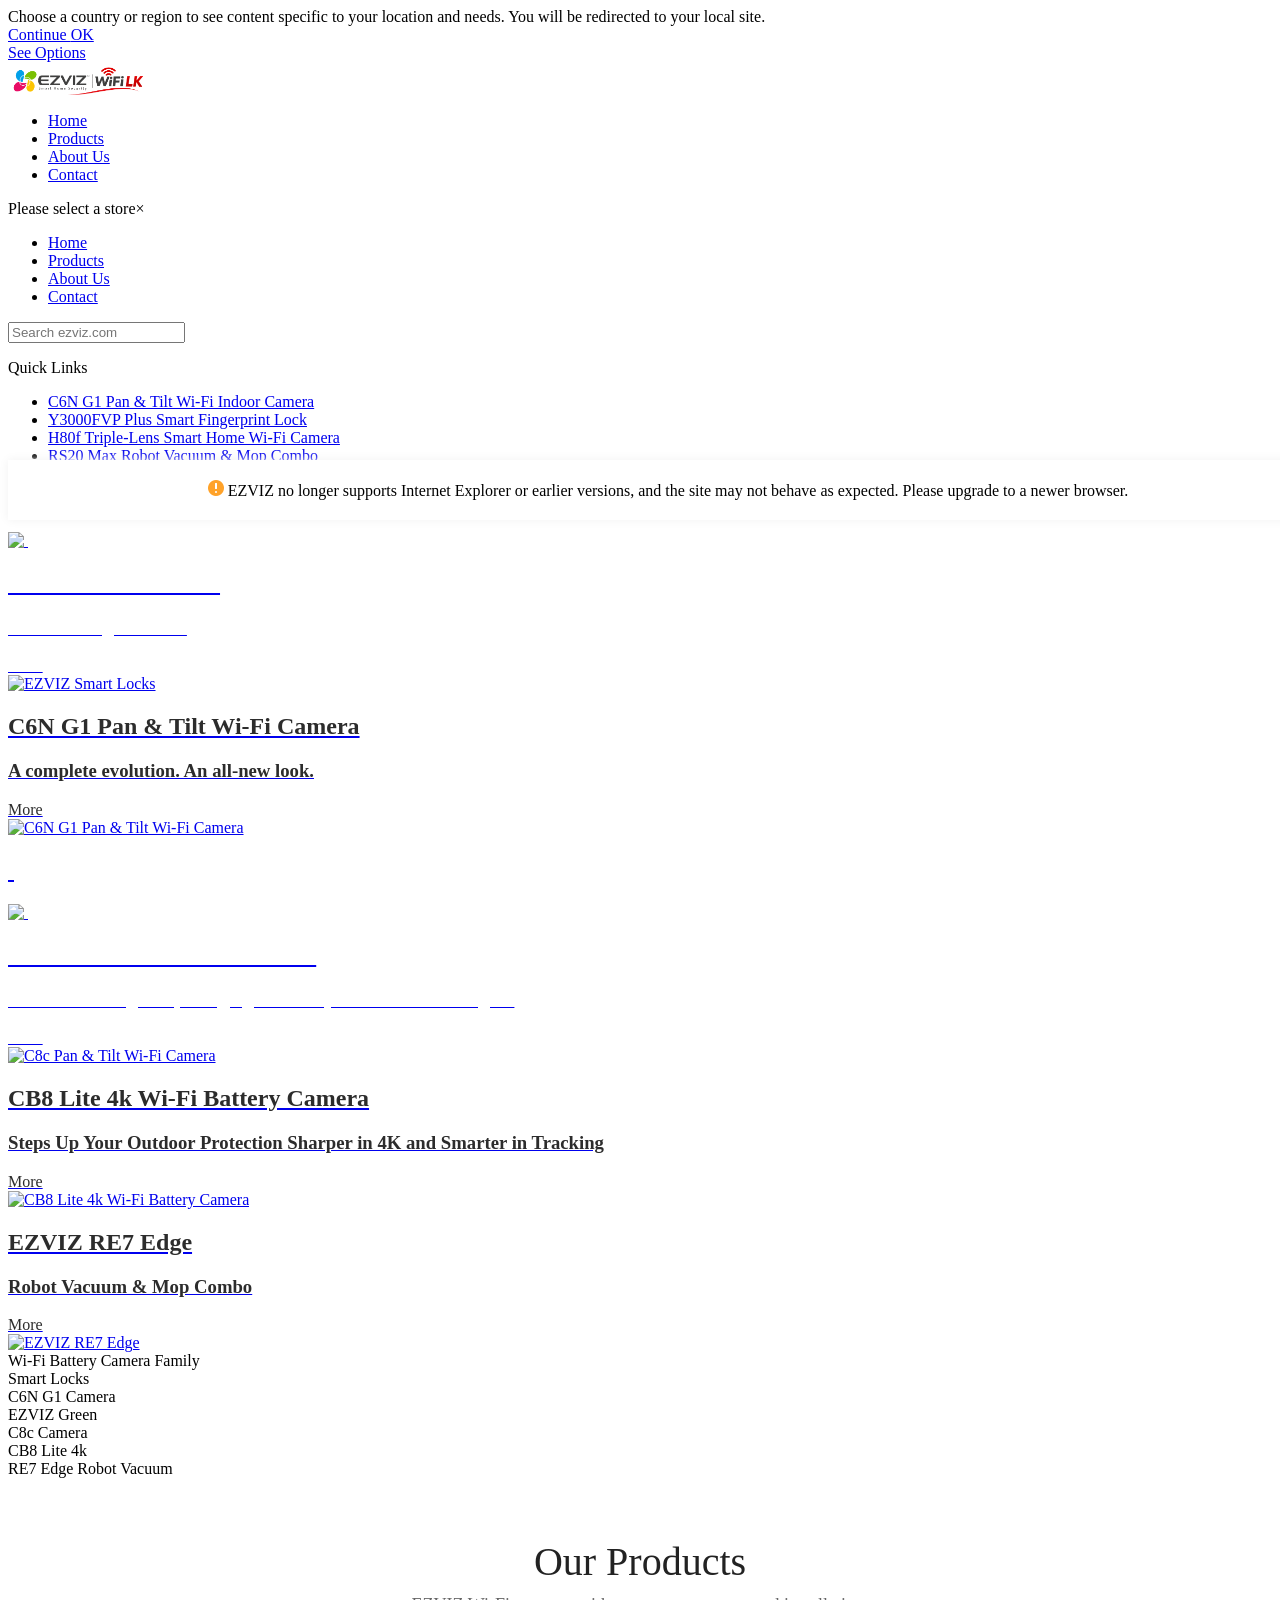
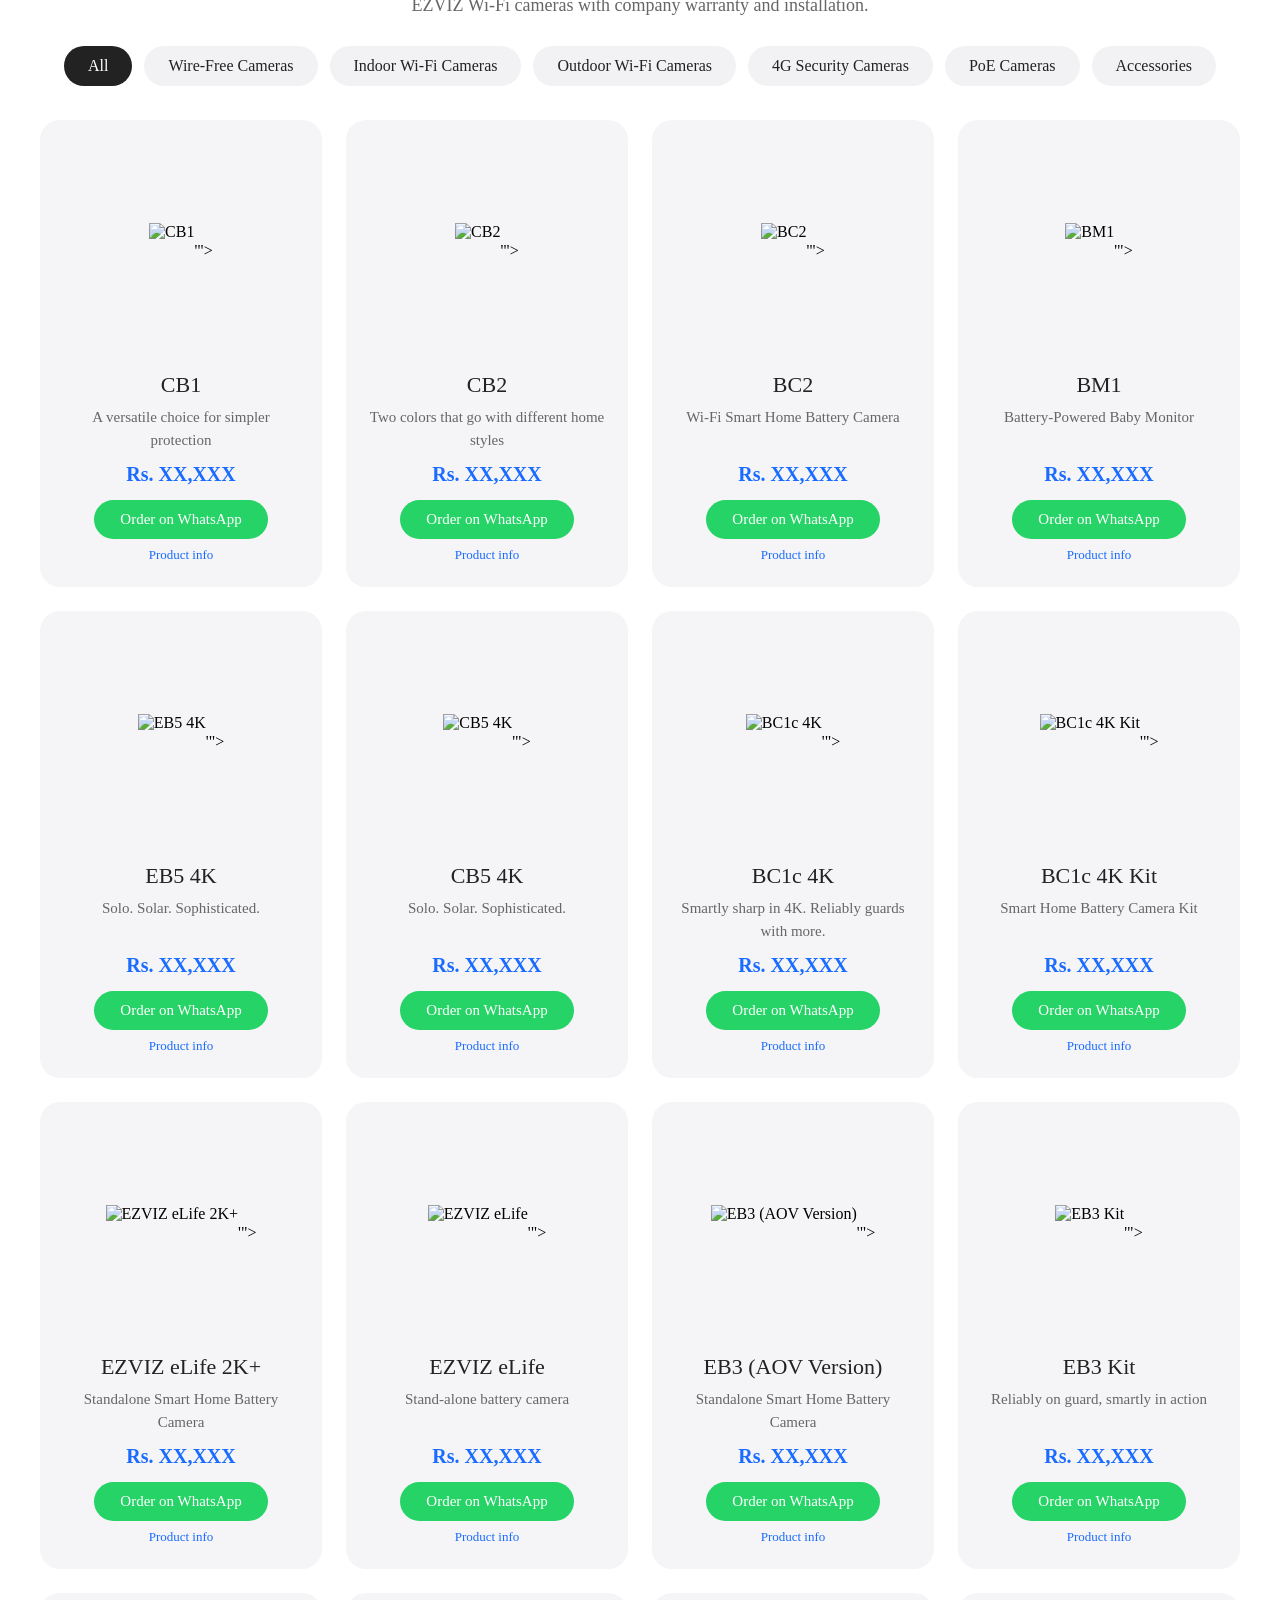
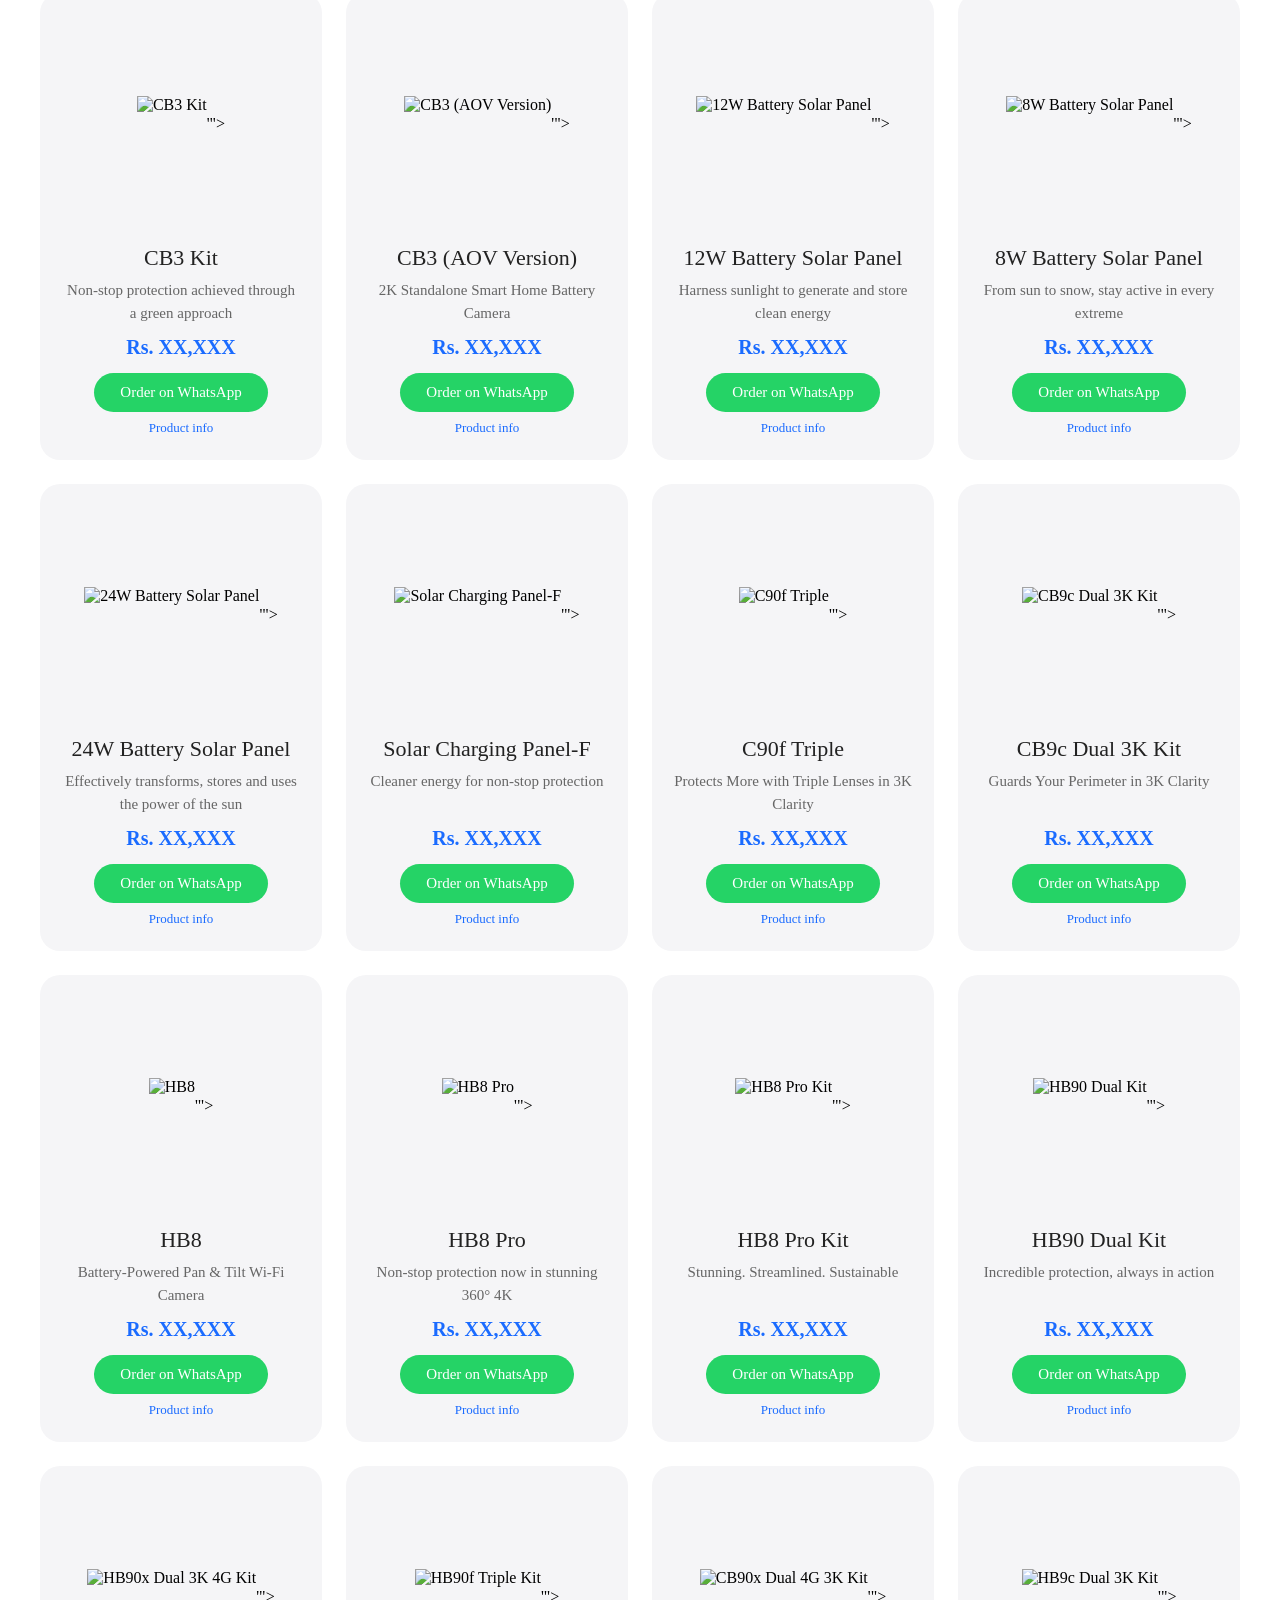
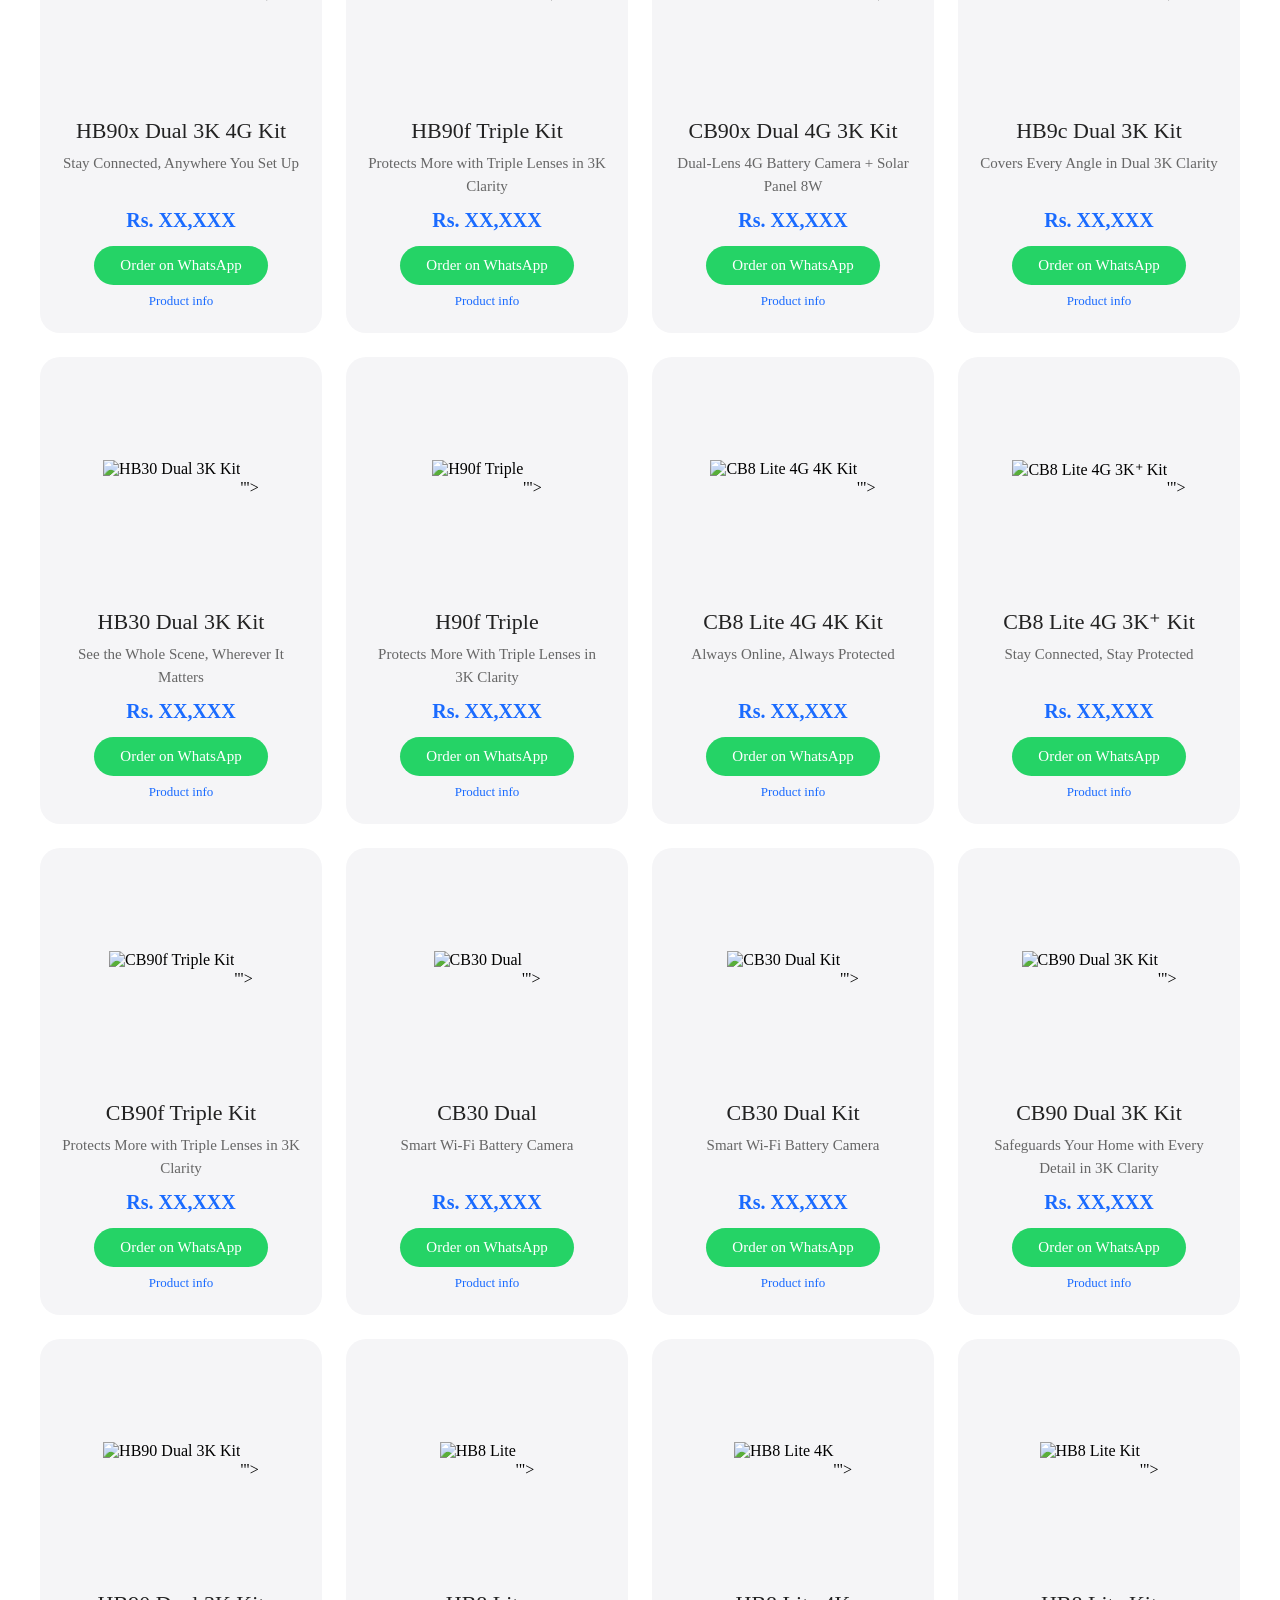
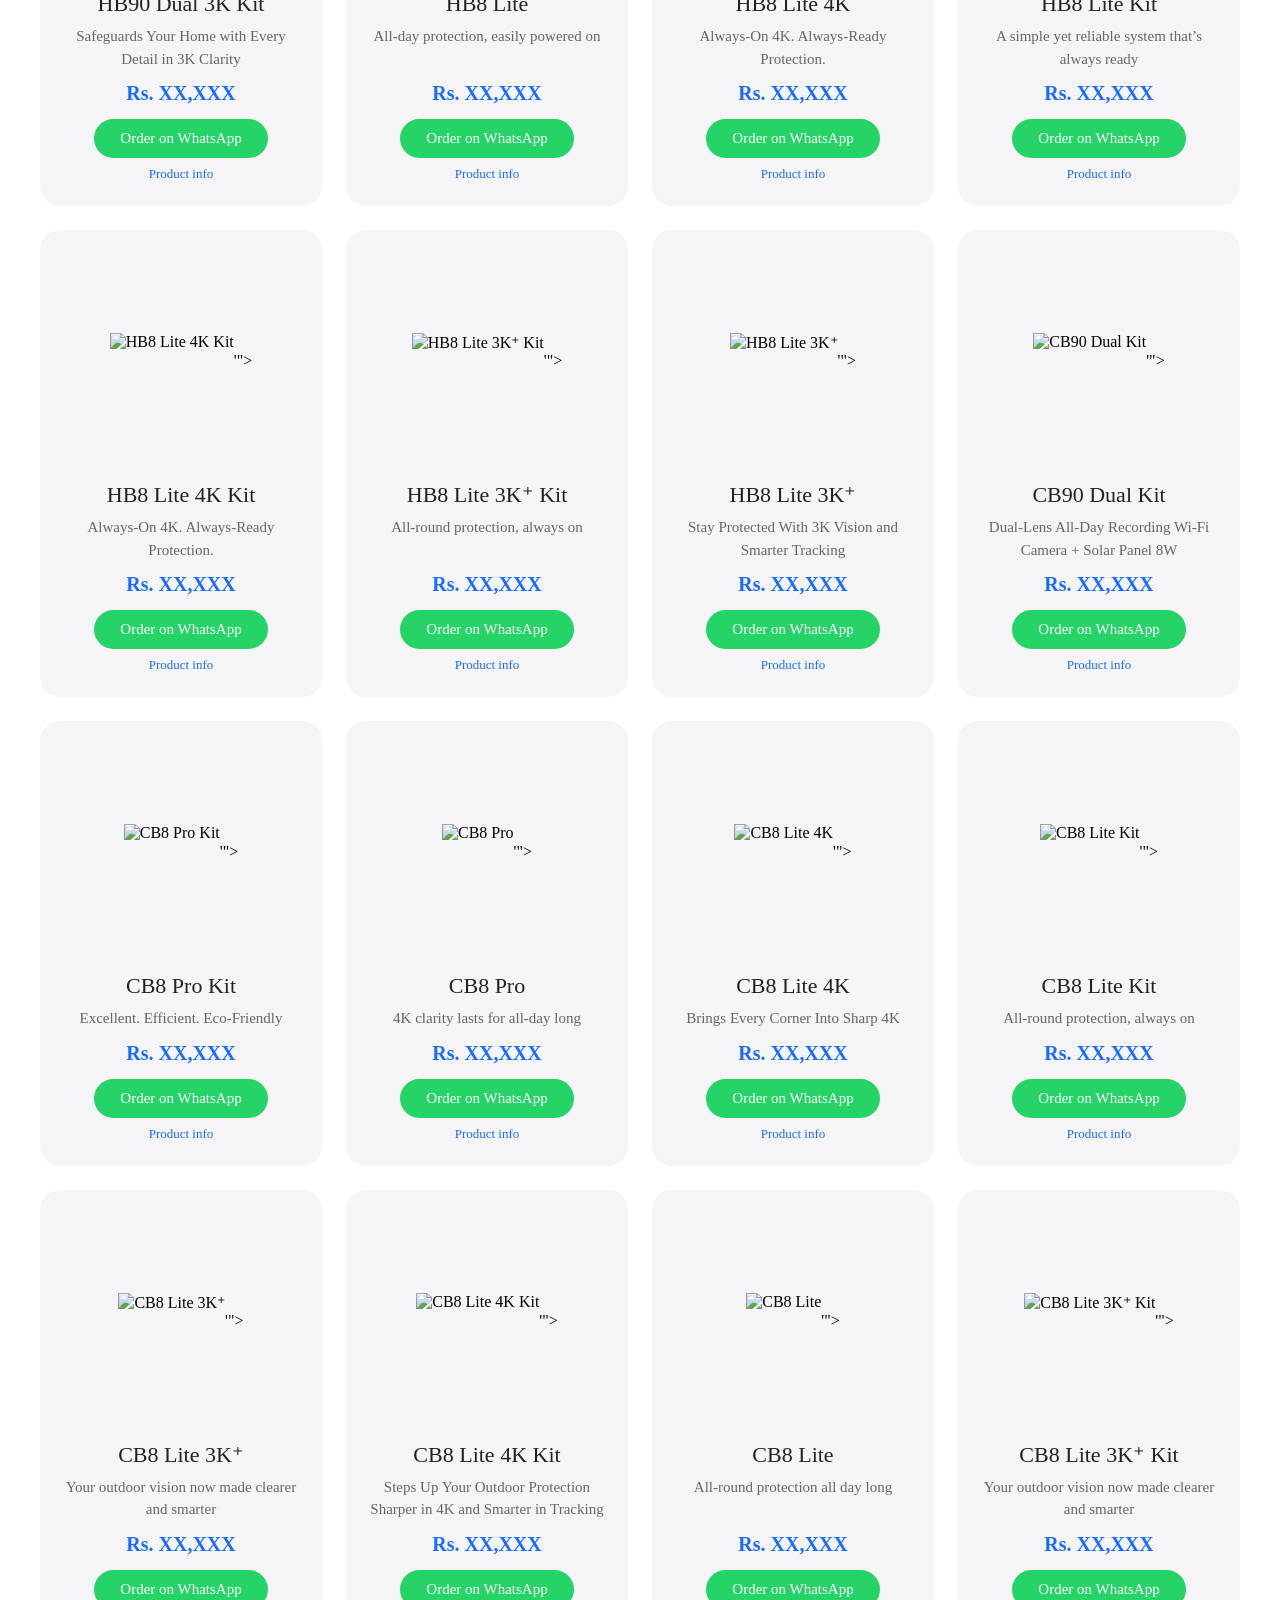
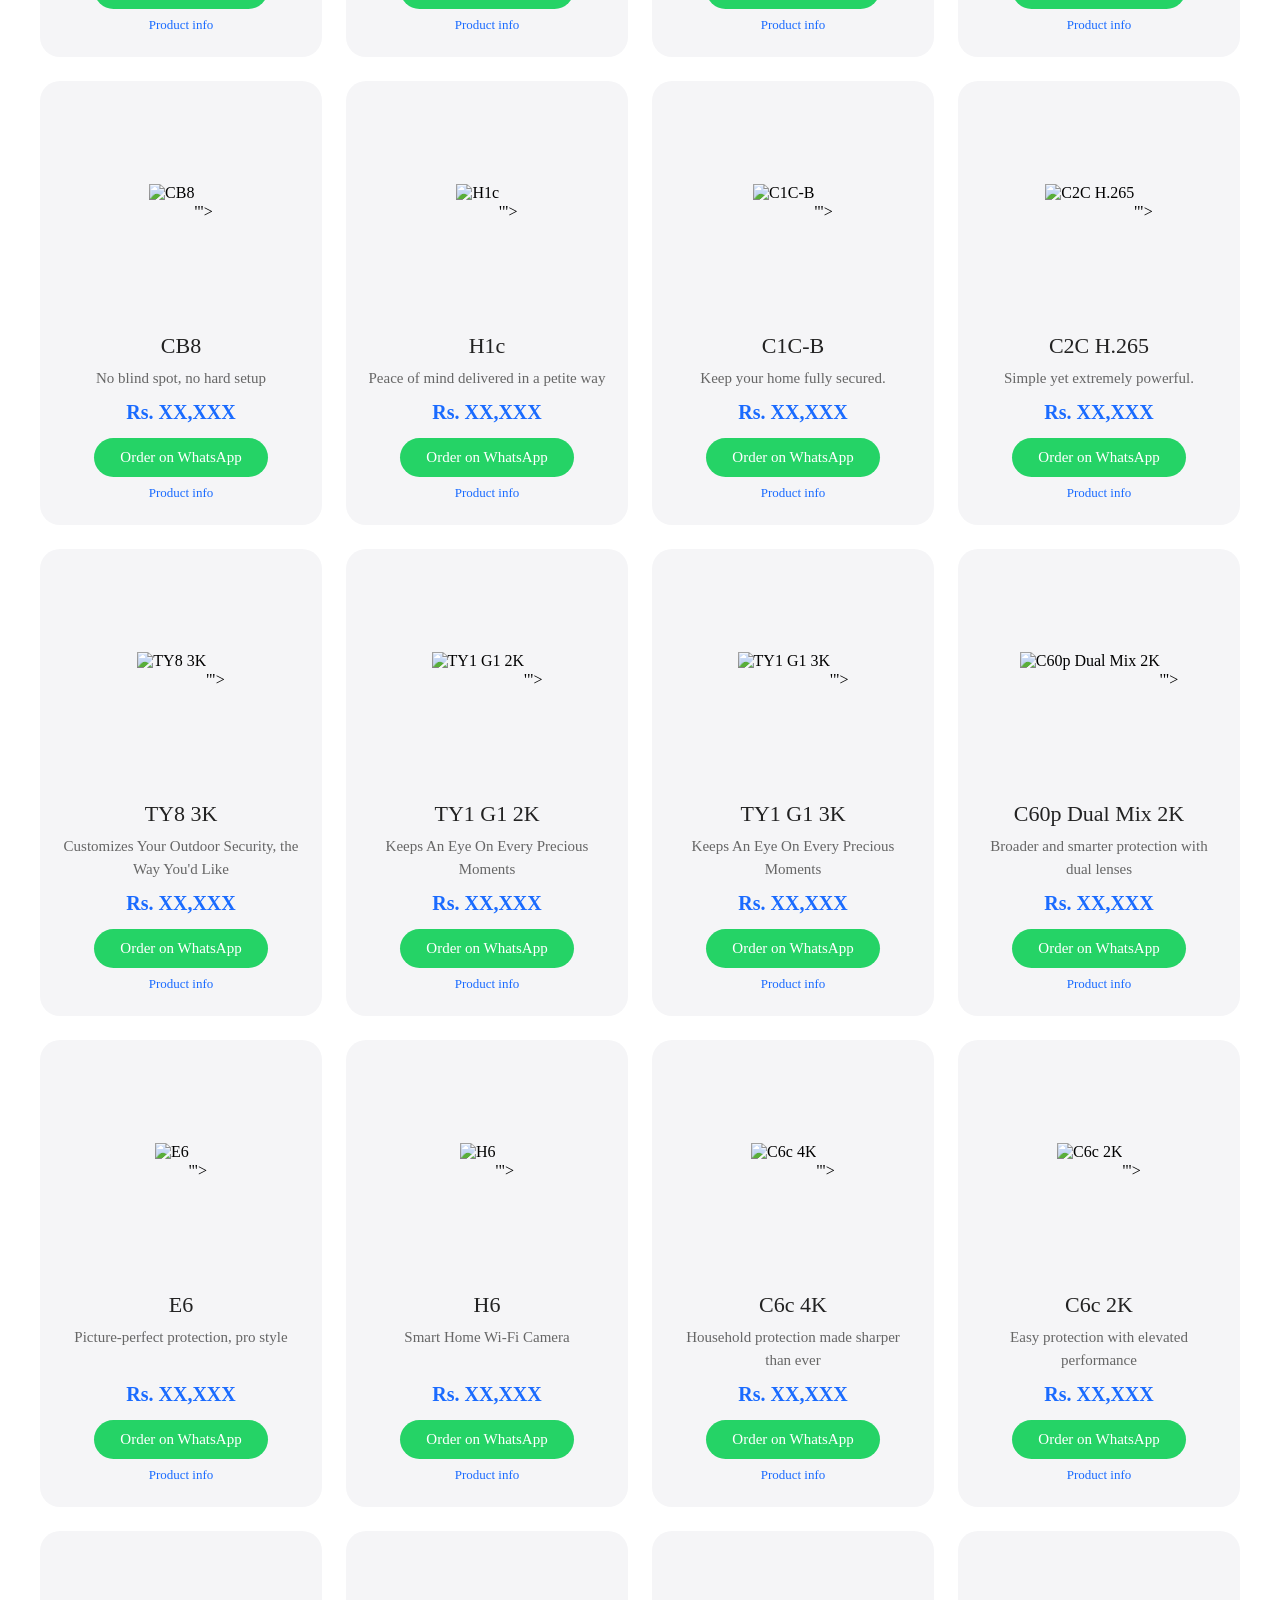
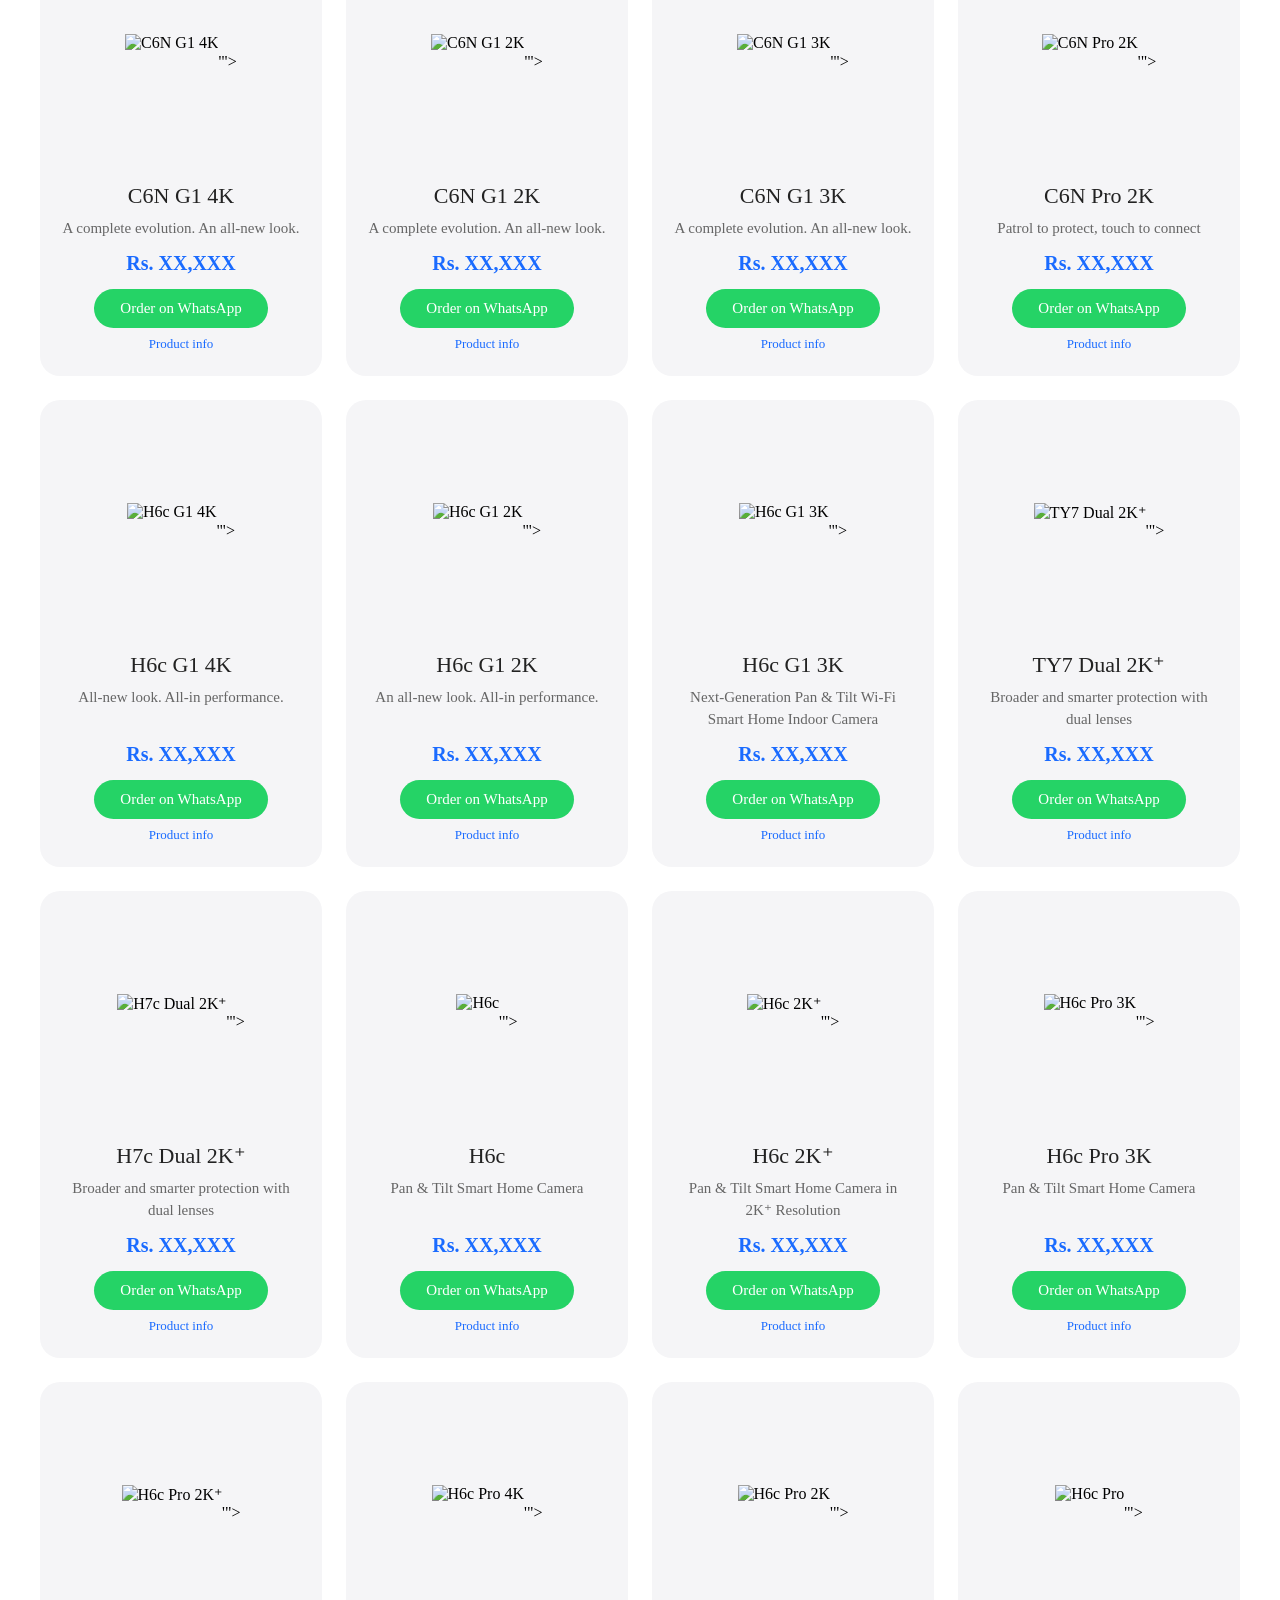
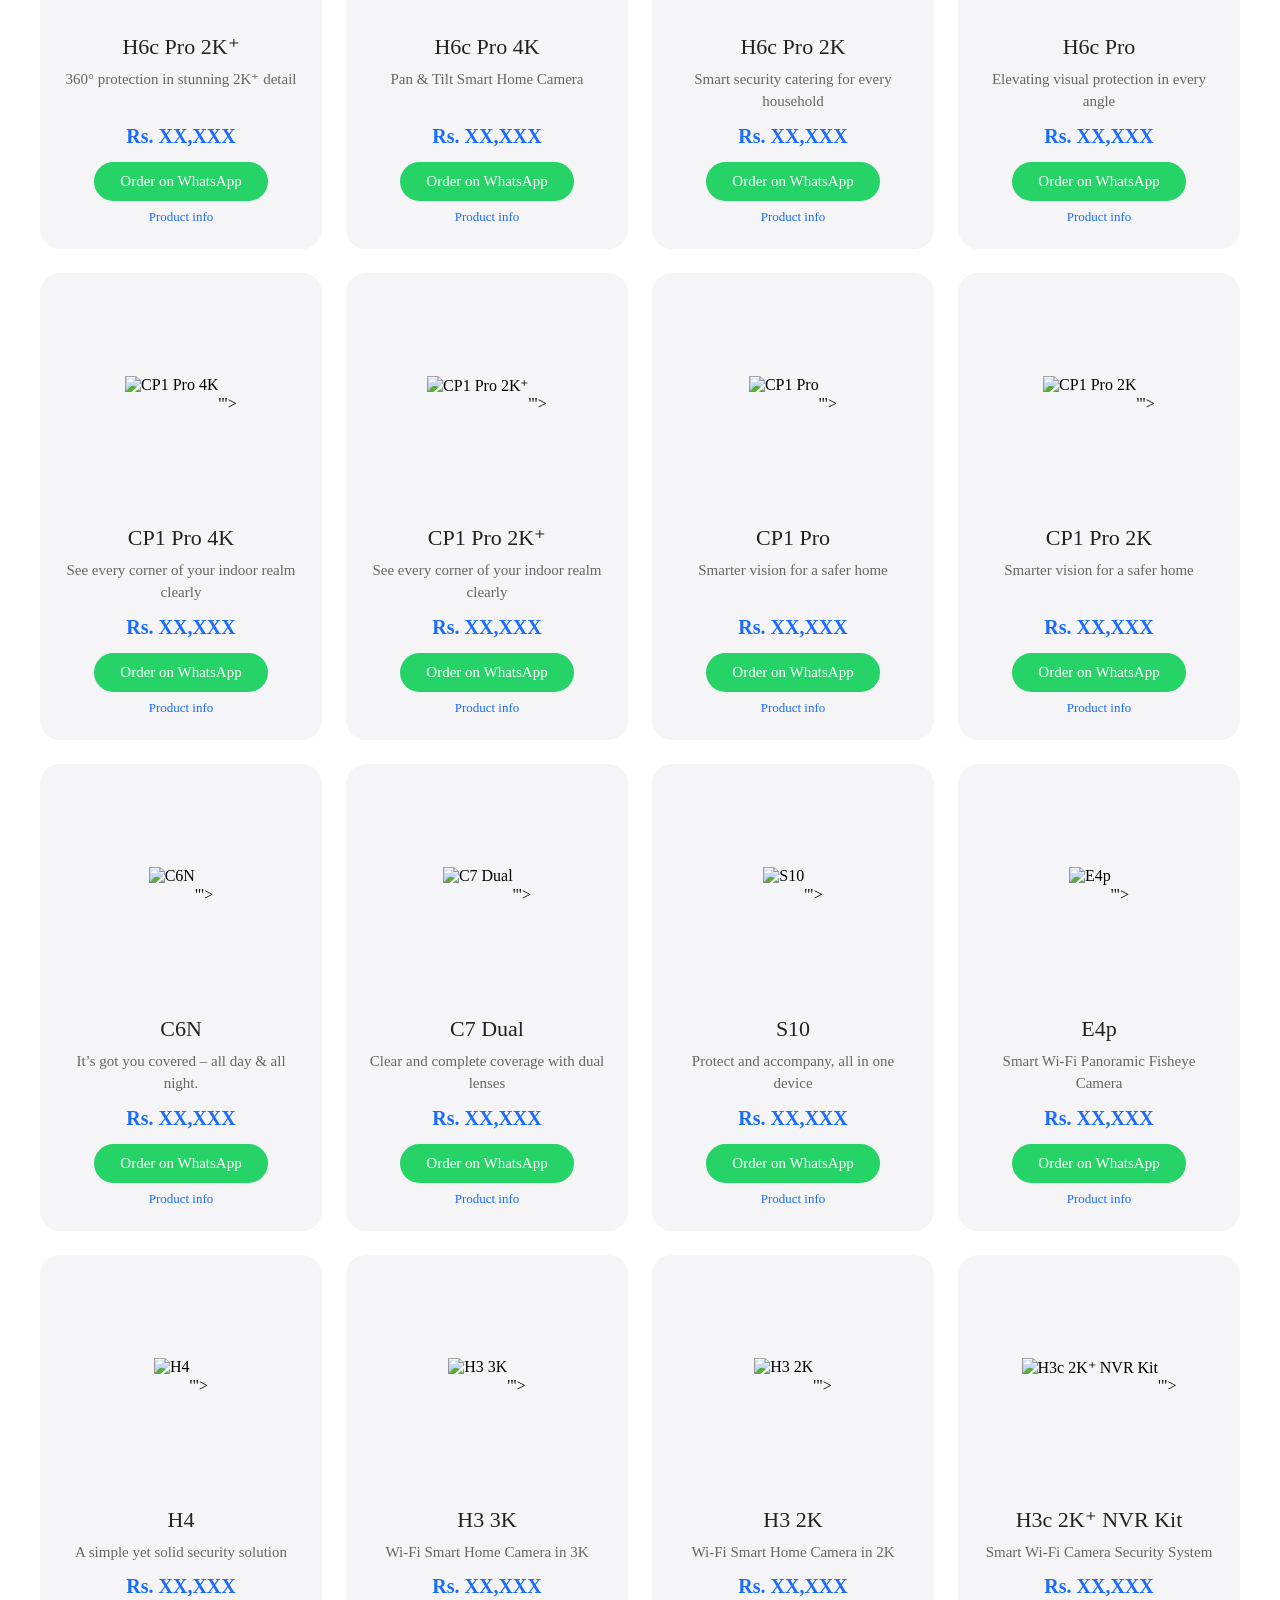
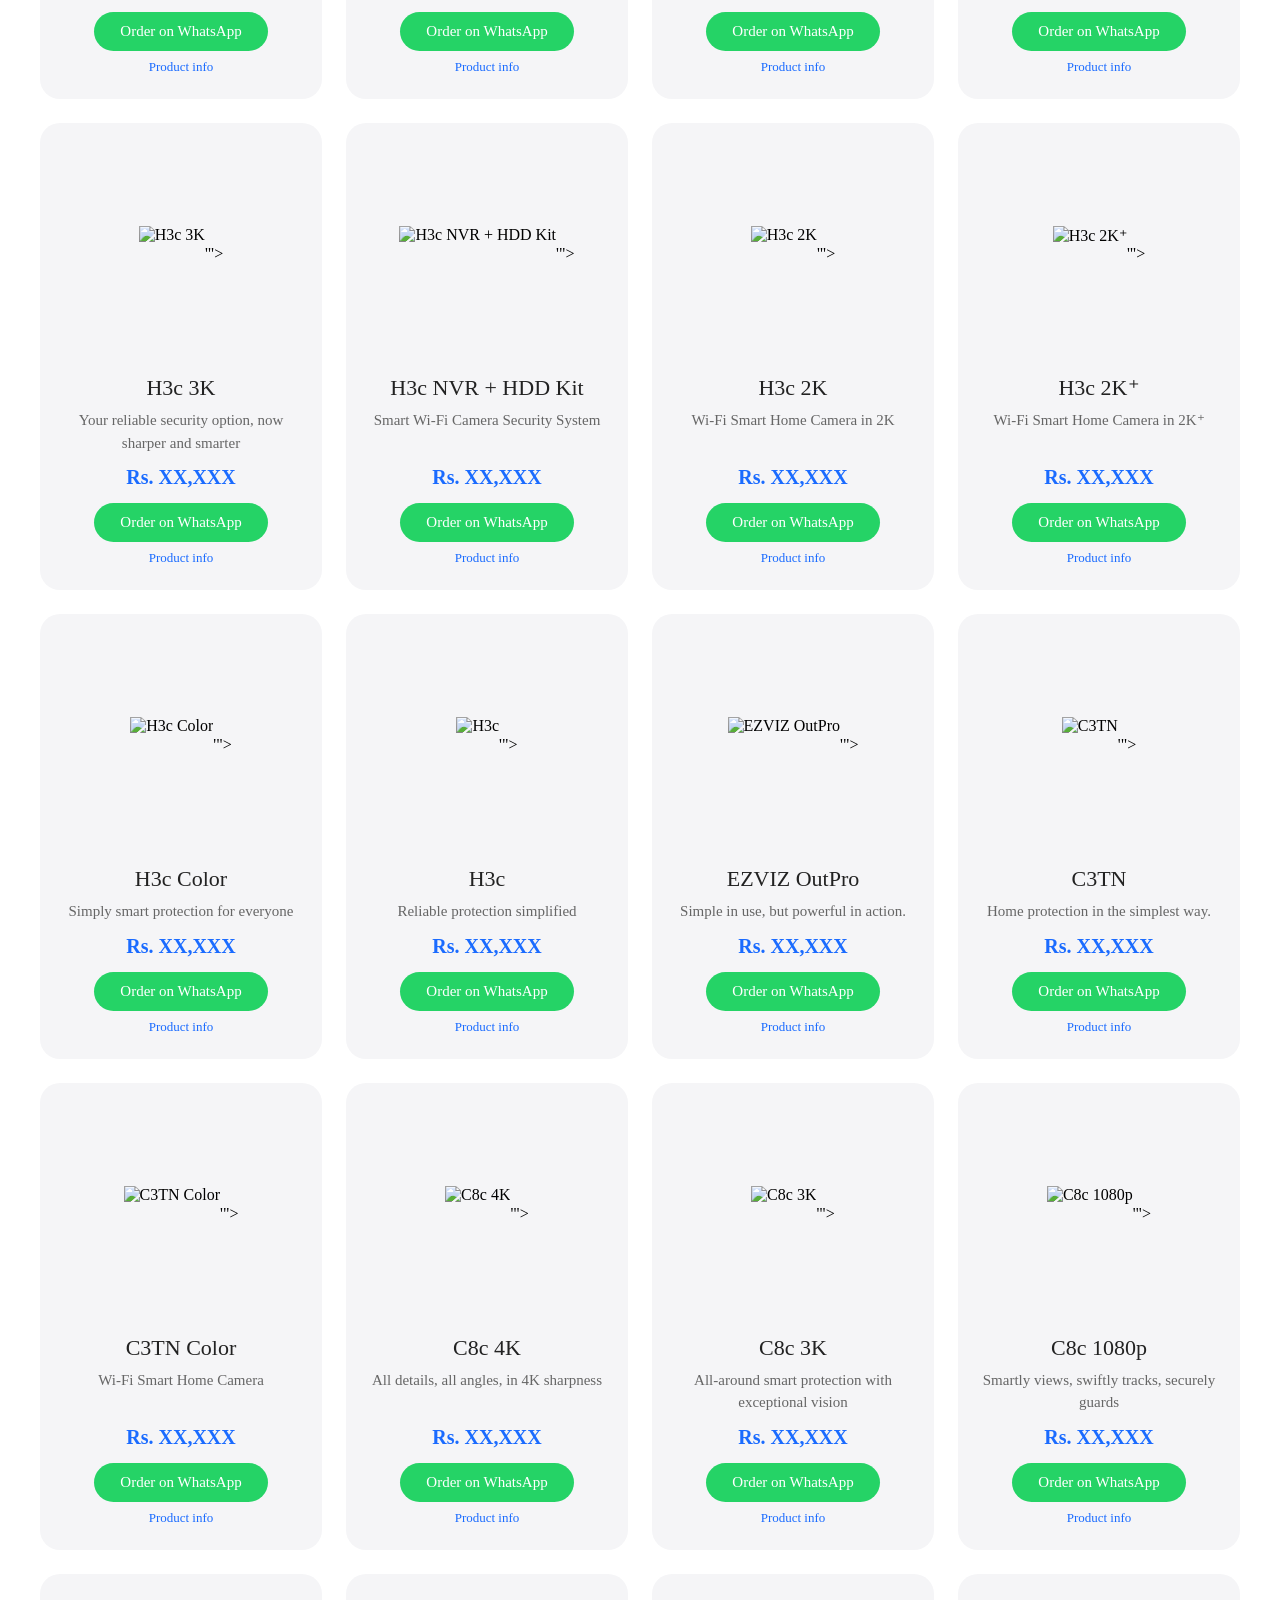
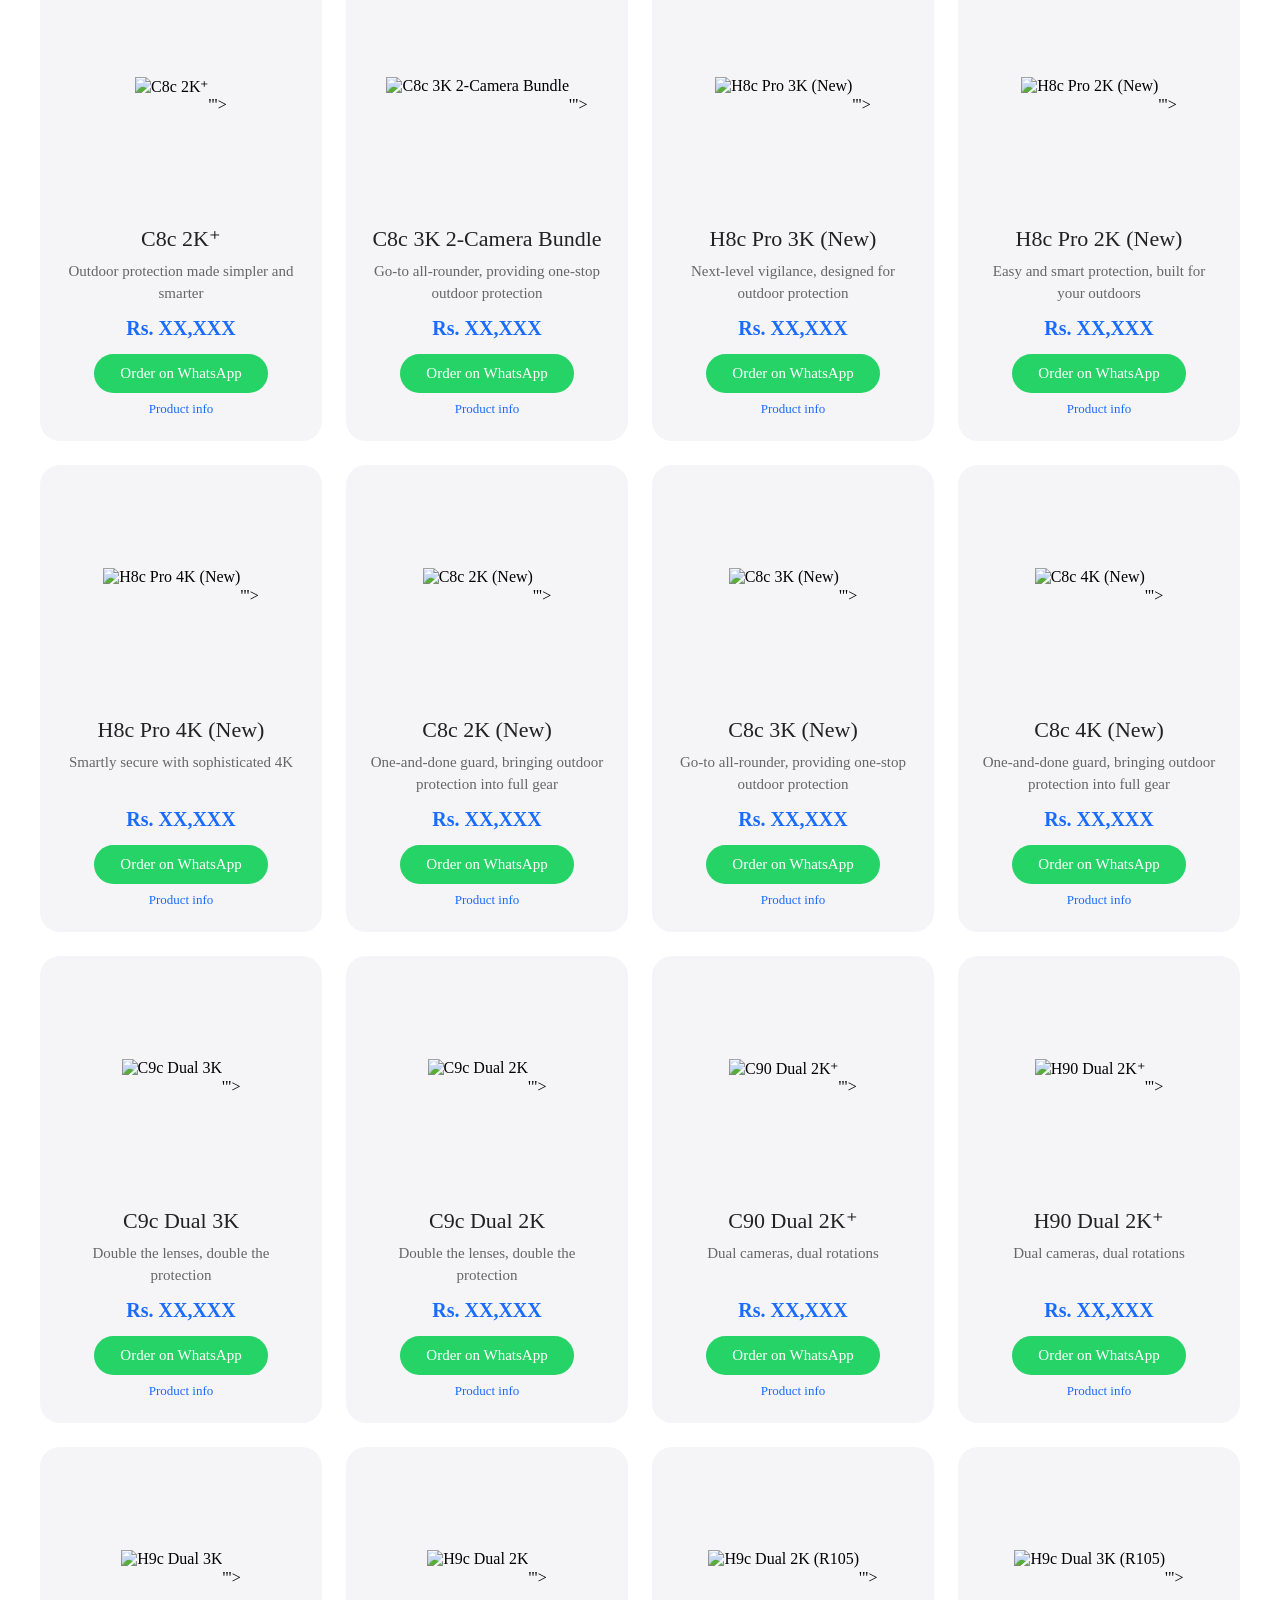
==== commit c5aa8c16: "Add files via upload" ====
--- a/products.html
+++ b/products.html
@@ -175,7 +175,7 @@
     <div id="J_nav" class="nav c-flex">
         <div class="nav-logo nav-item">
             <a href="index.html" class="nav-menu__img nav-menu__original ew-logo" aria-label="EzvizWifi logo">
-                <img src="images/logo.png" alt="EZVIZ WiFi LK" class="ew-logo-img">
+                <img src="logo.png" alt="EZVIZ WiFi LK" class="ew-logo-img">
             </a>
             
         </div>
@@ -992,7 +992,7 @@
 </footer>
 <footer id="contact" class="ew-footer">
   <div class="ew-footer-inner">
-    <div class="ew-footer-logo"><img src="images/logo.png" alt="EZVIZ WiFi LK" class="ew-flogo-img"></div>
+    <div class="ew-footer-logo"><img src="logo.png" alt="EZVIZ WiFi LK" class="ew-flogo-img"></div>
     <p>&#128205; 75 A Mirihana Rd, Nugegoda 10250</p>
     <p class="ew-copy">&copy; 2026 EzvizWifi. All rights reserved.</p>
   </div>
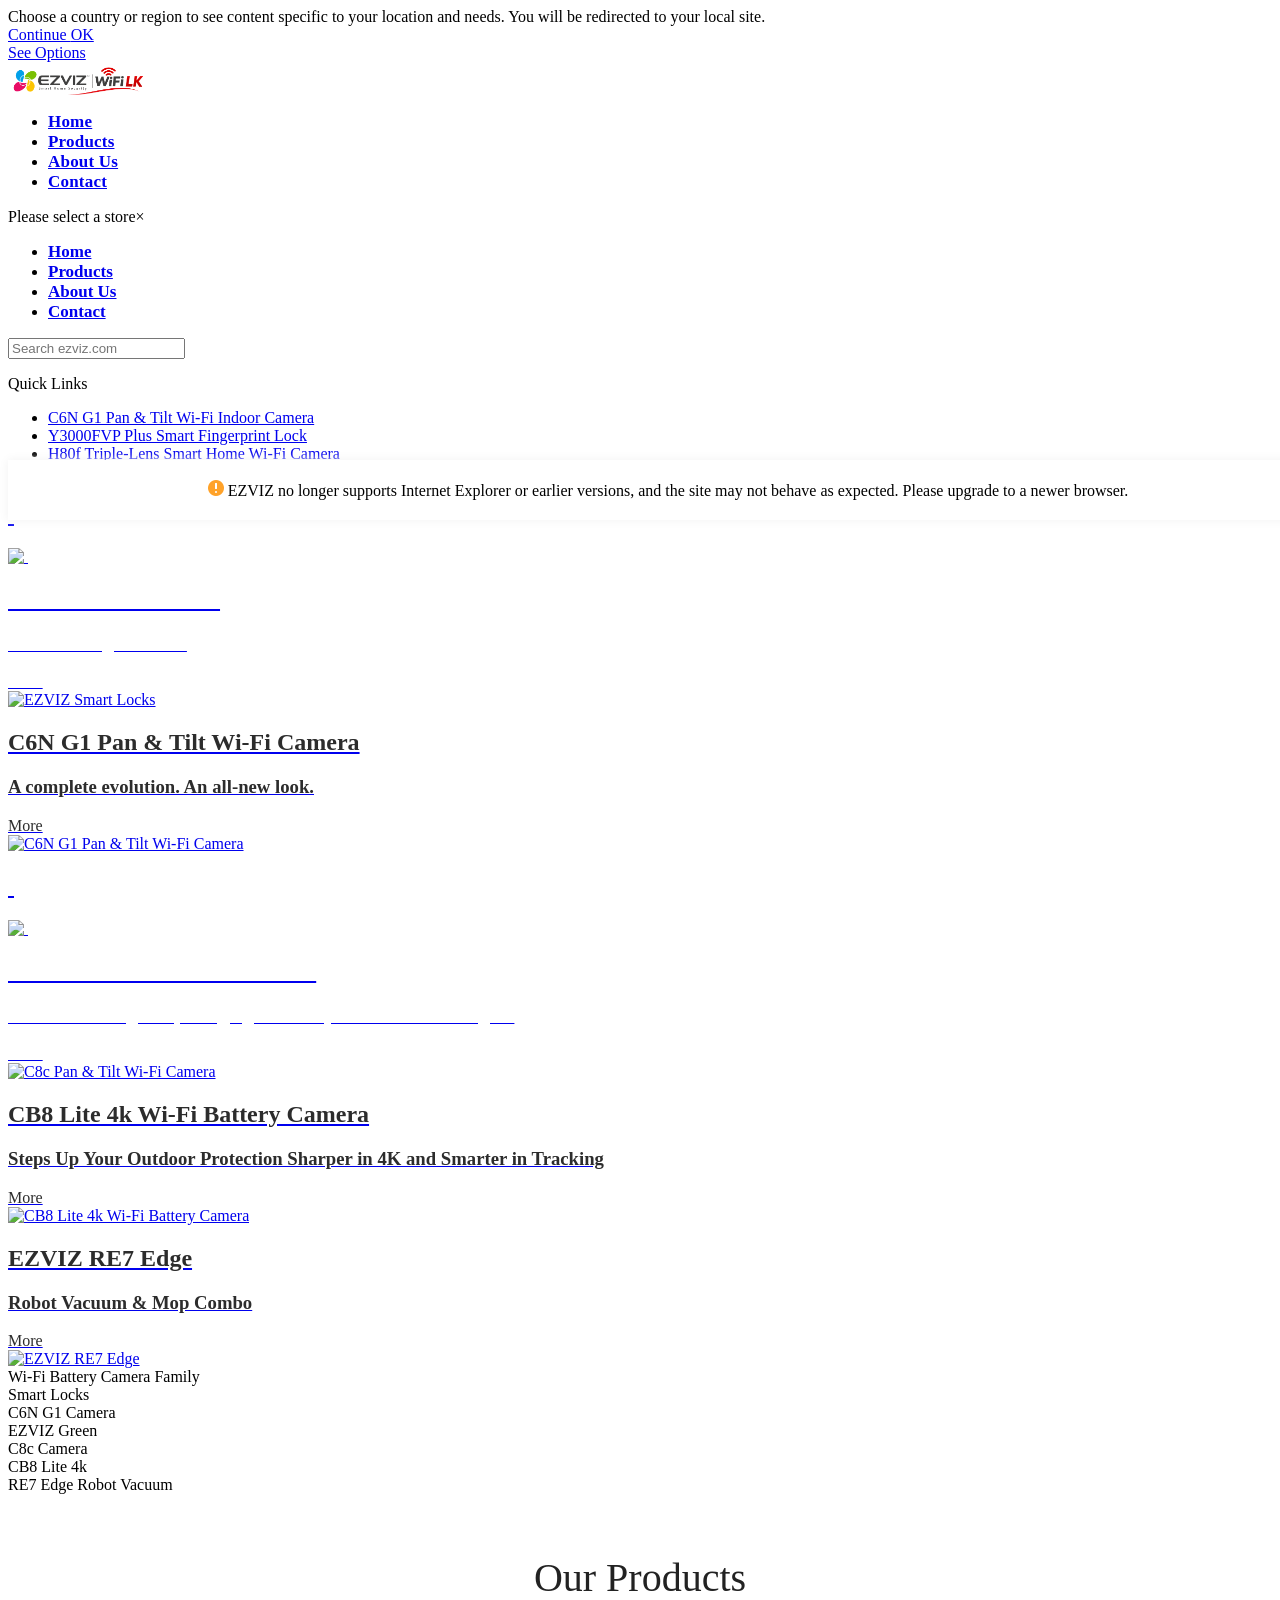
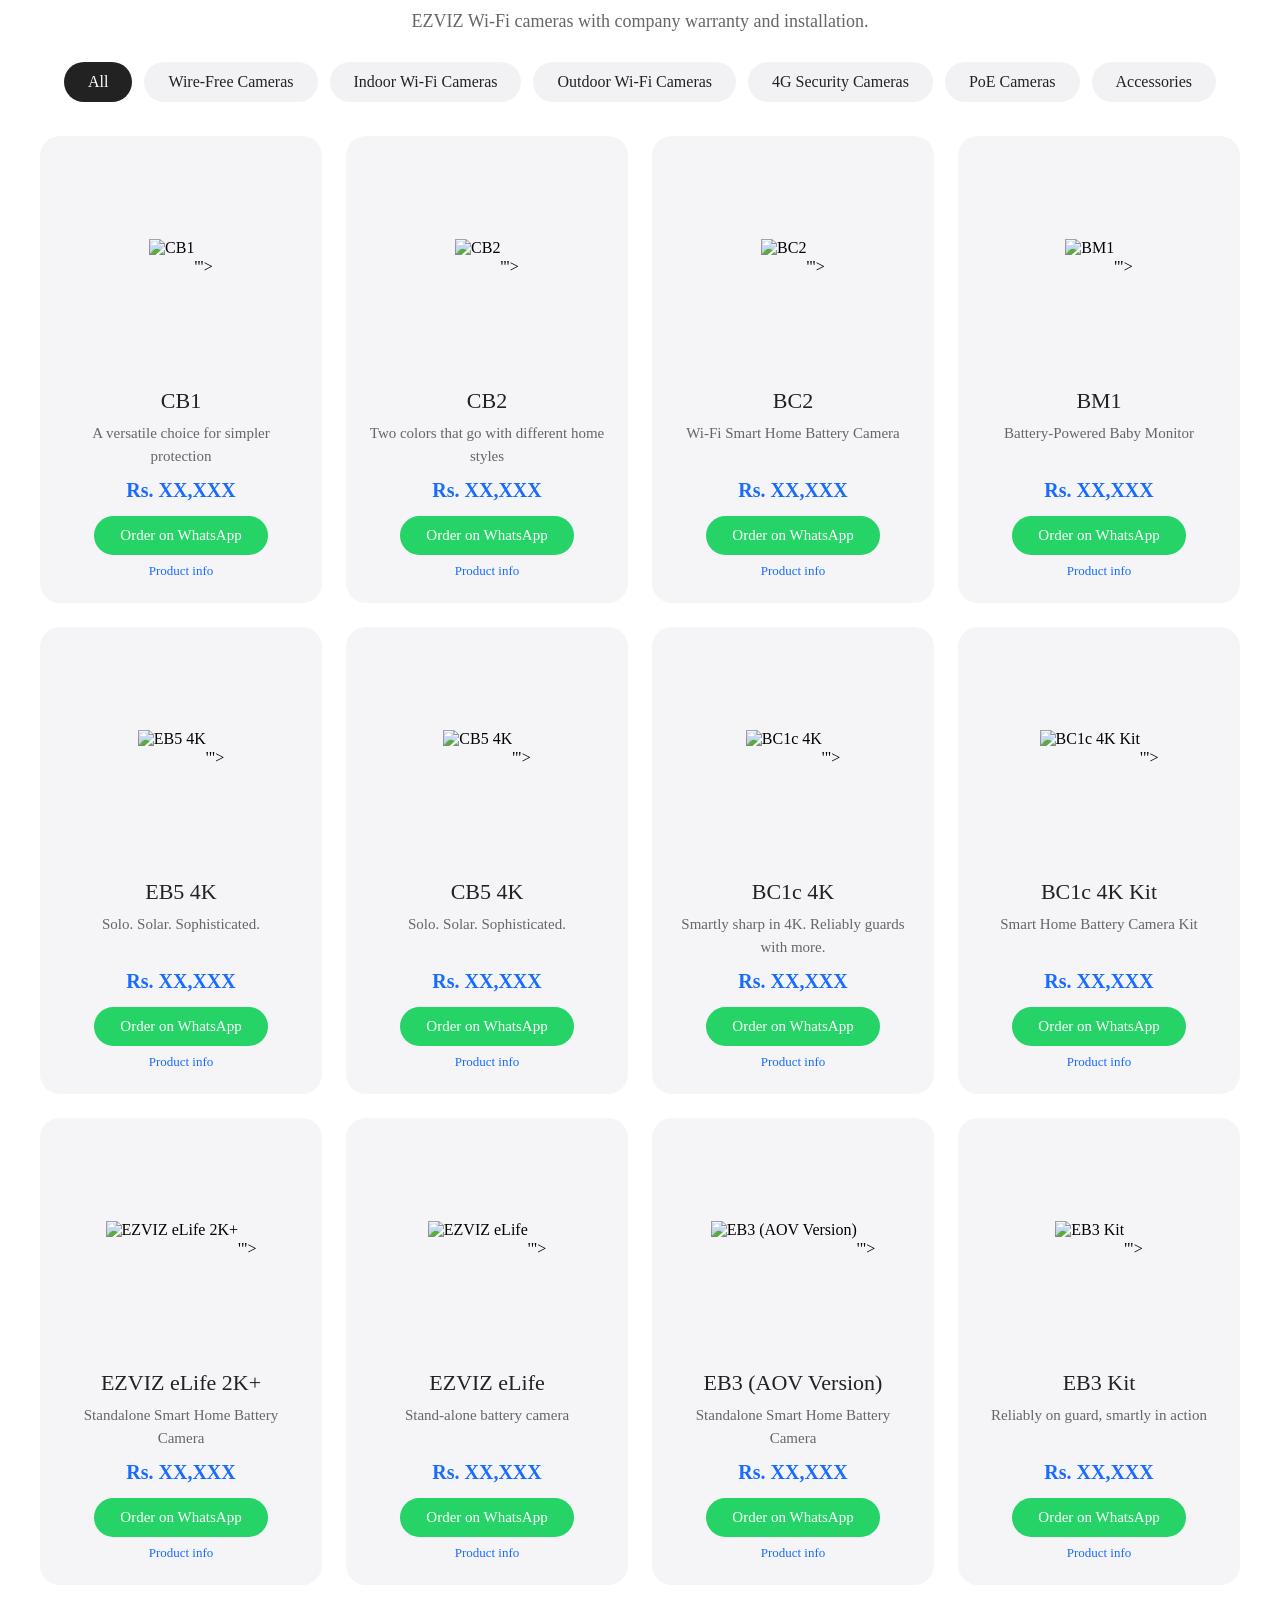
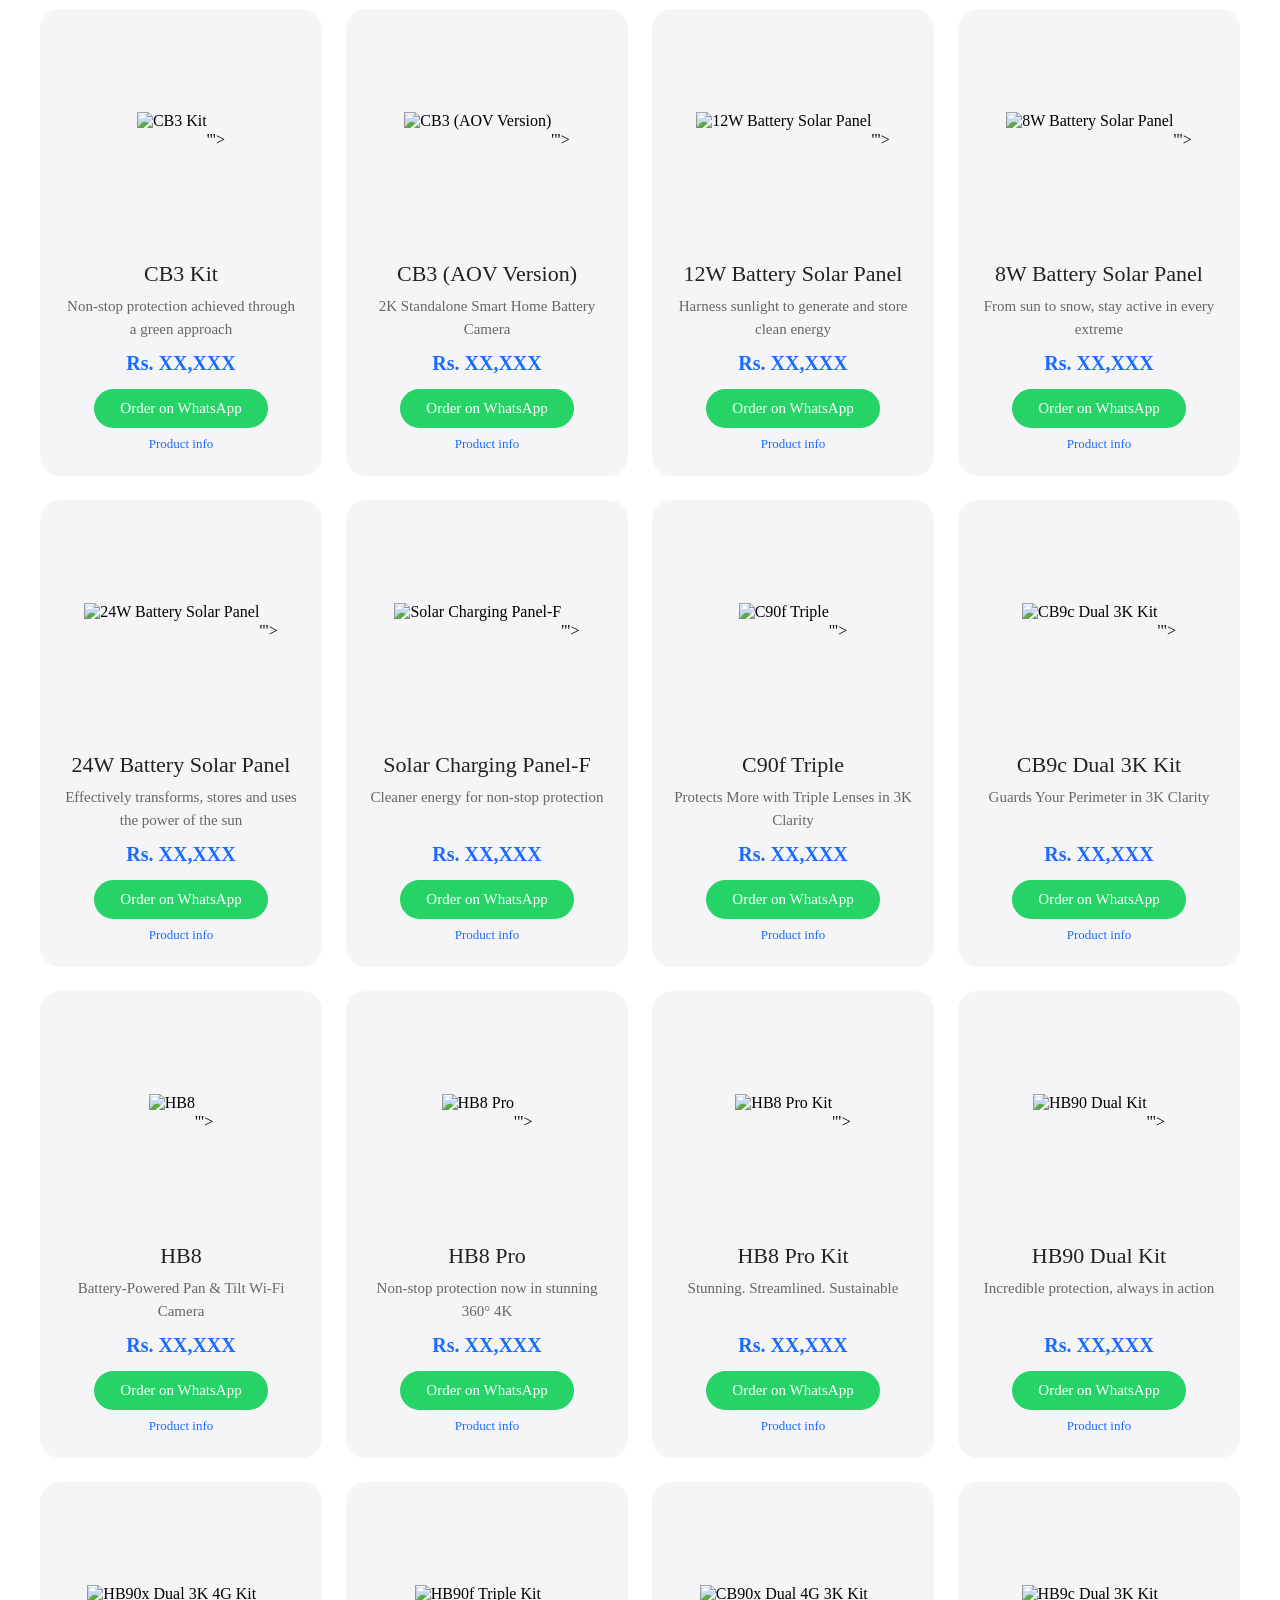
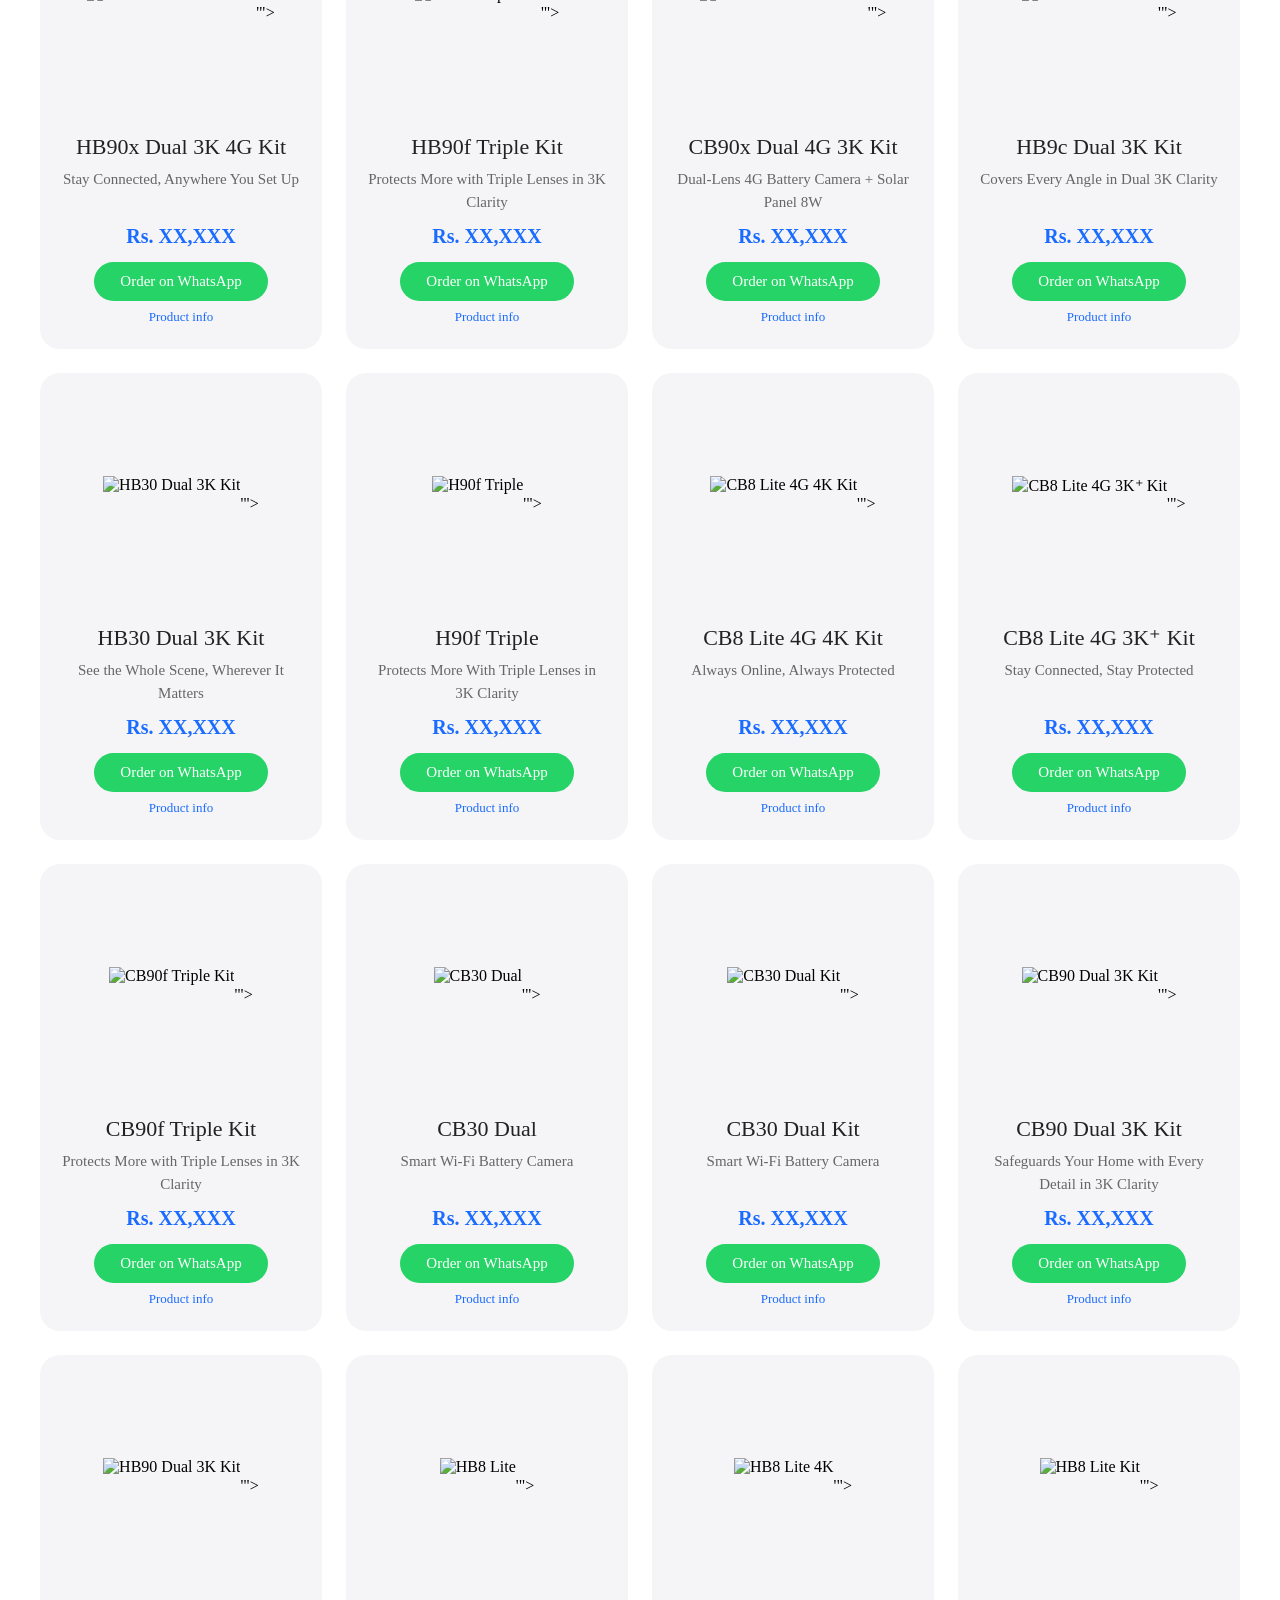
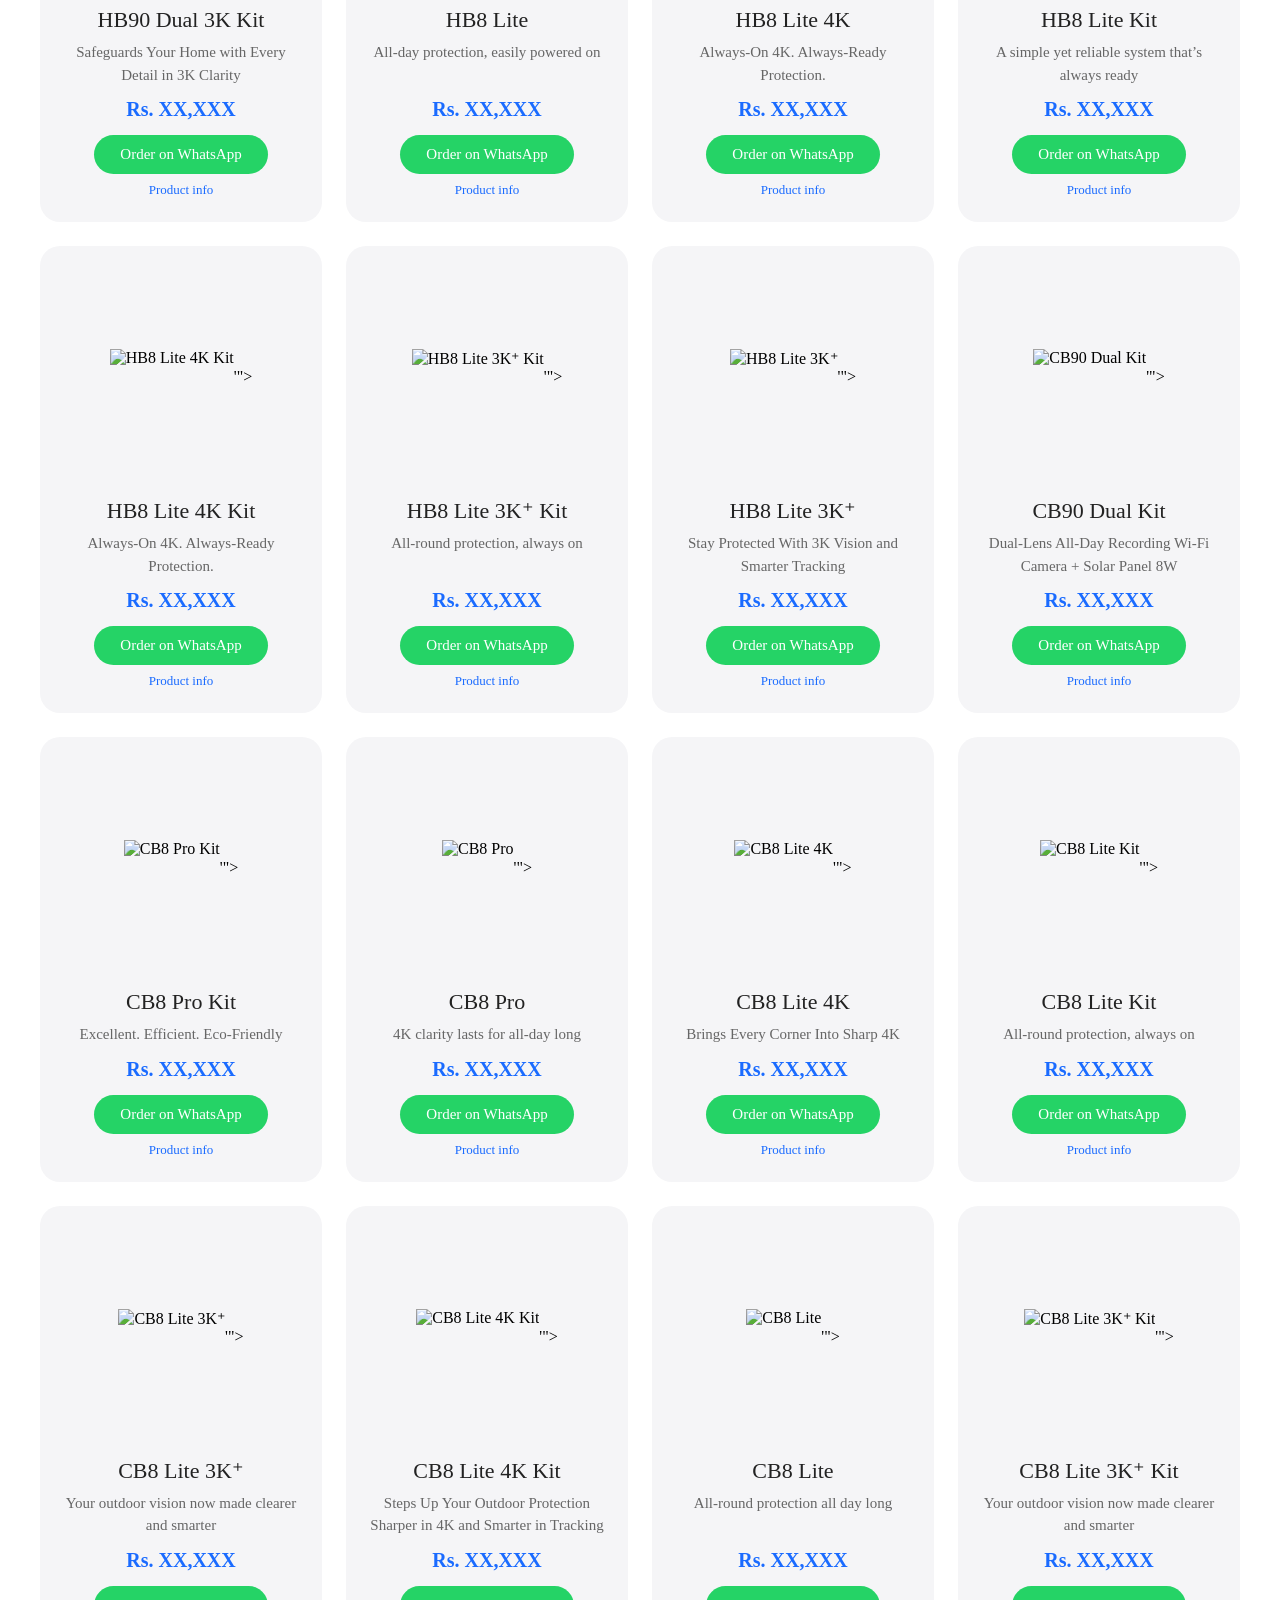
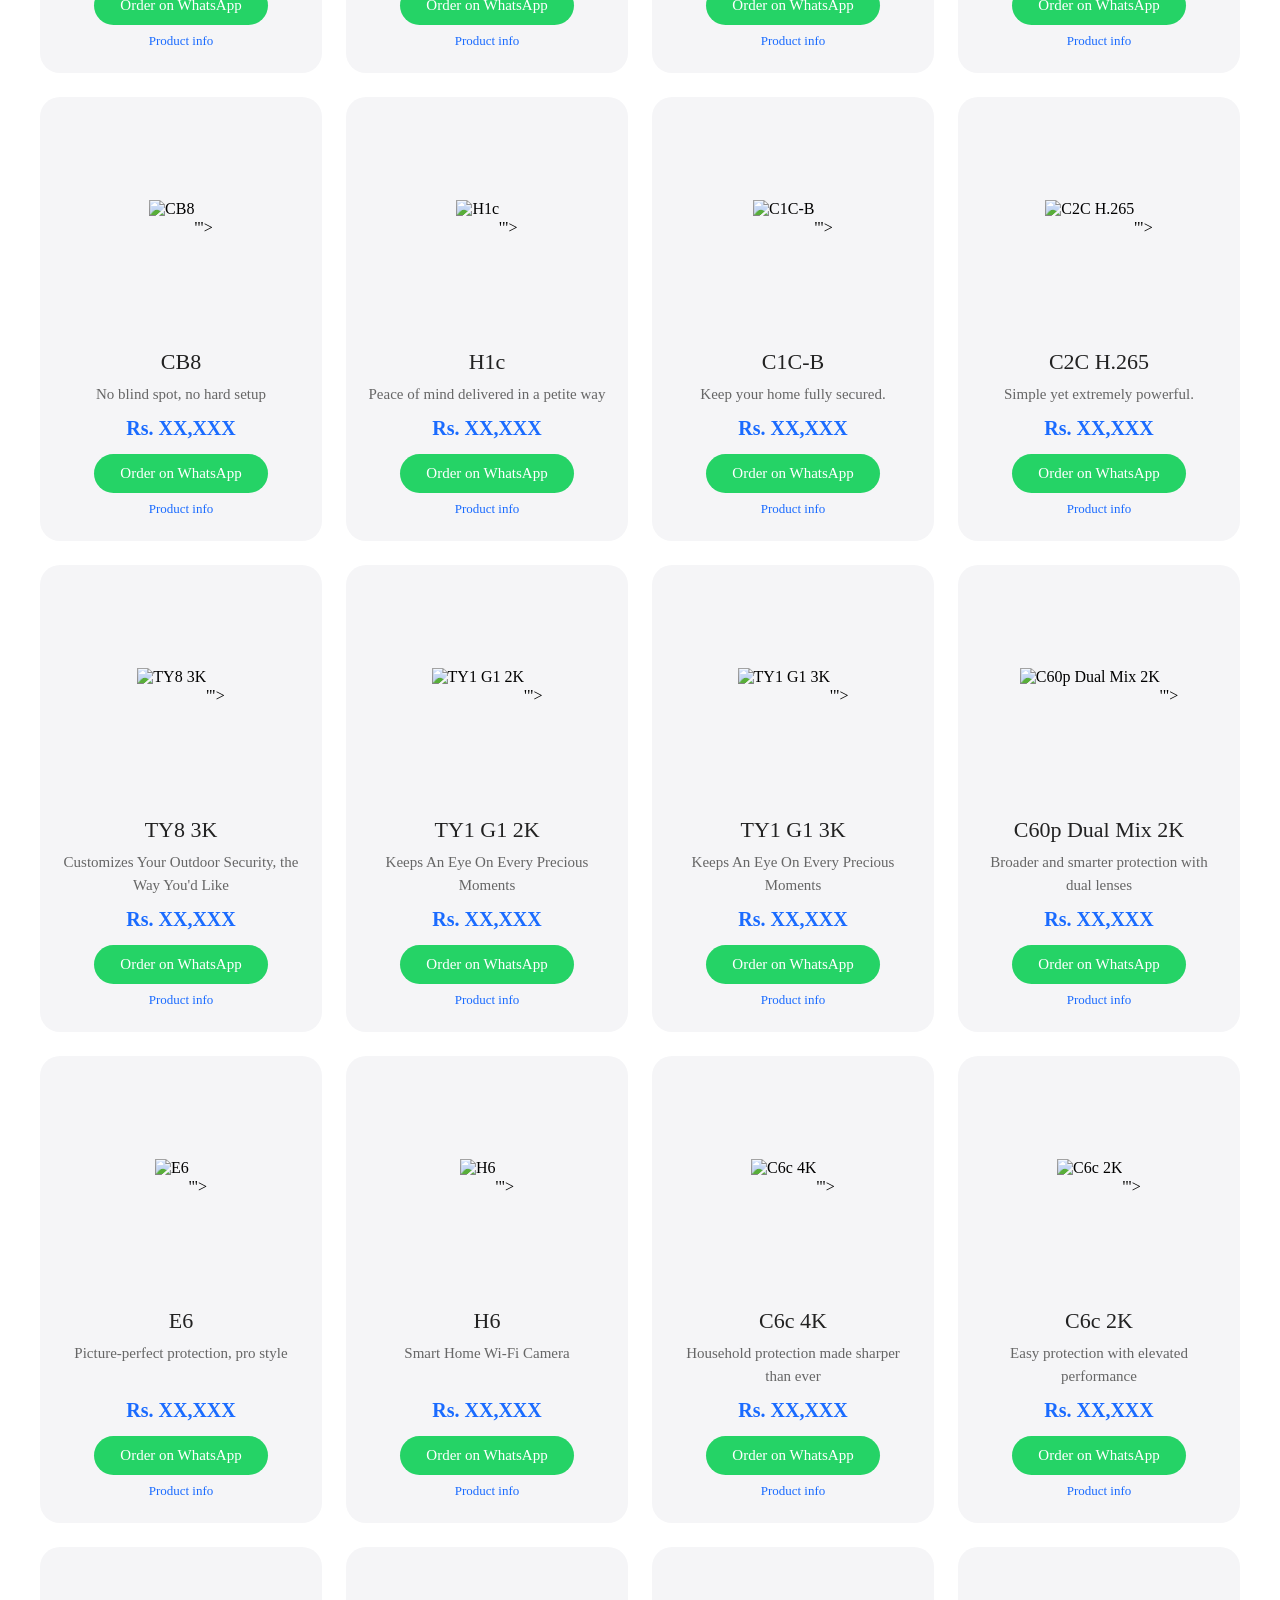
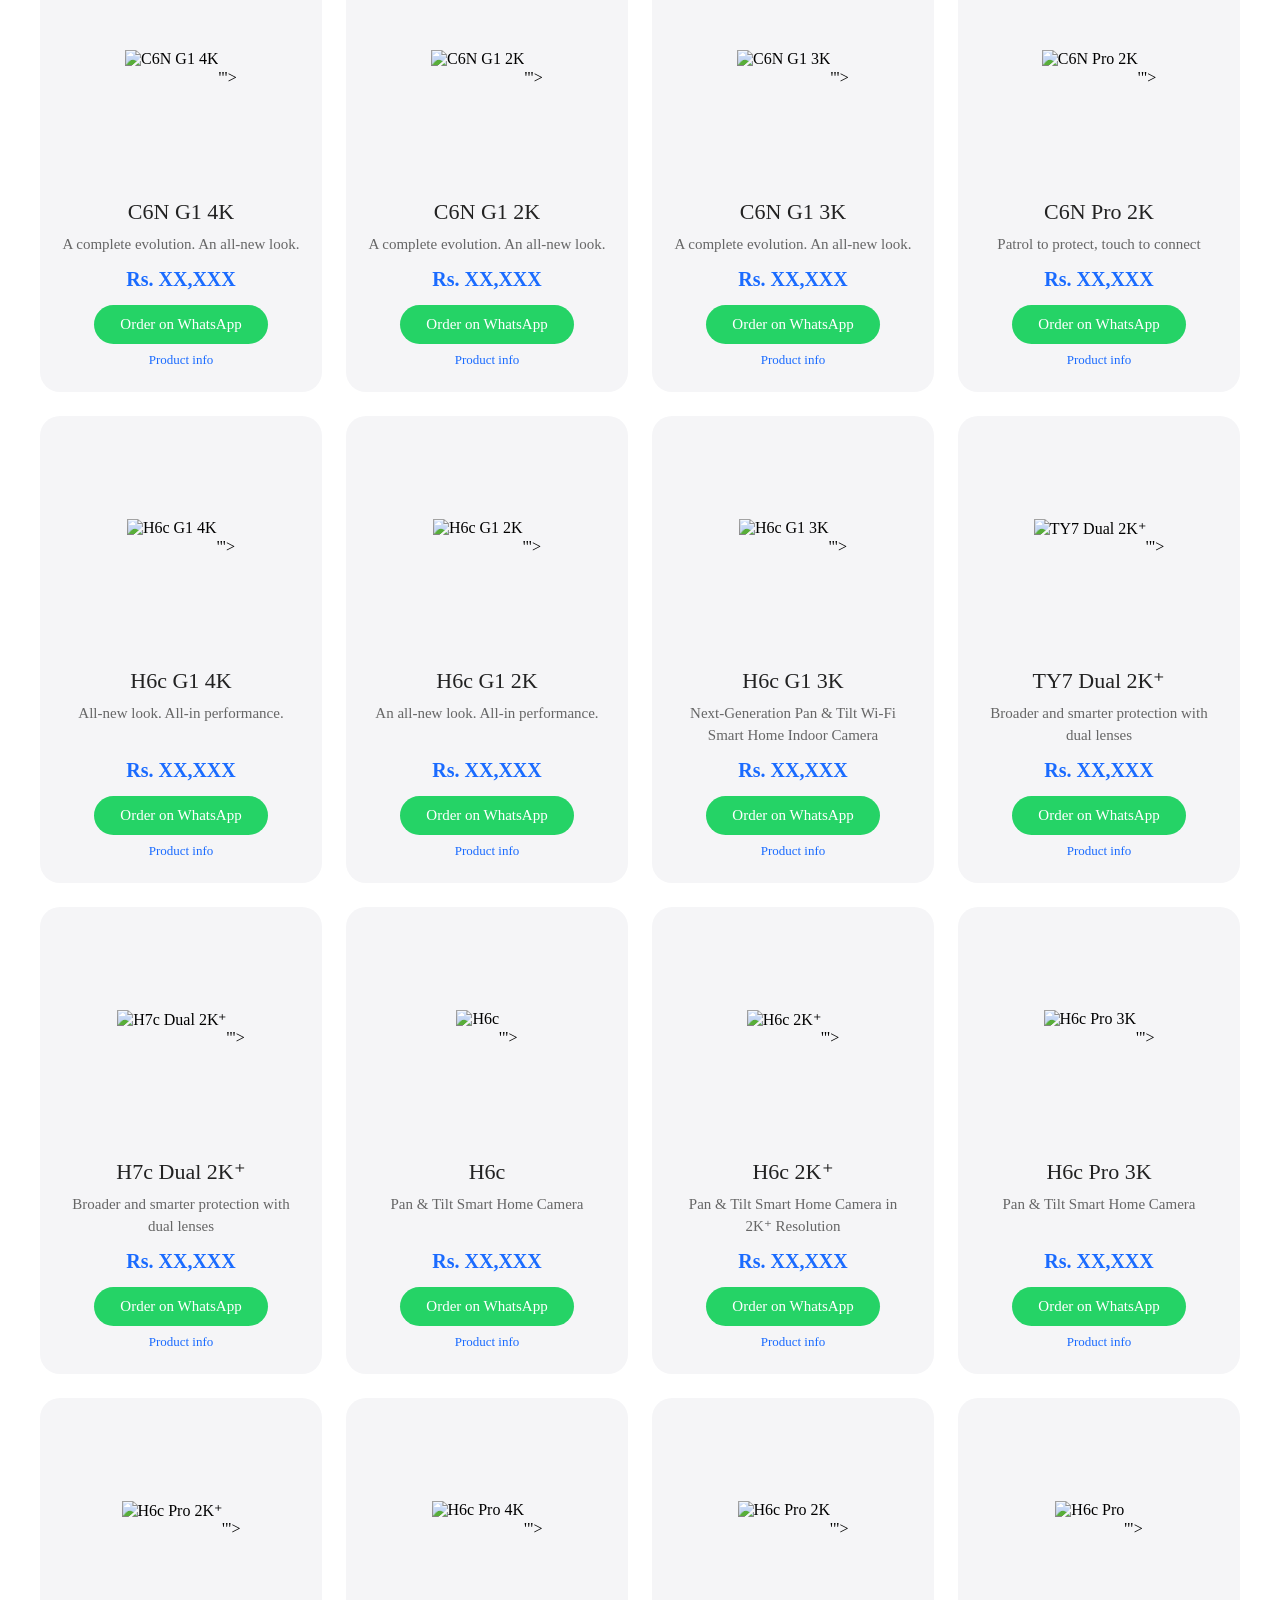
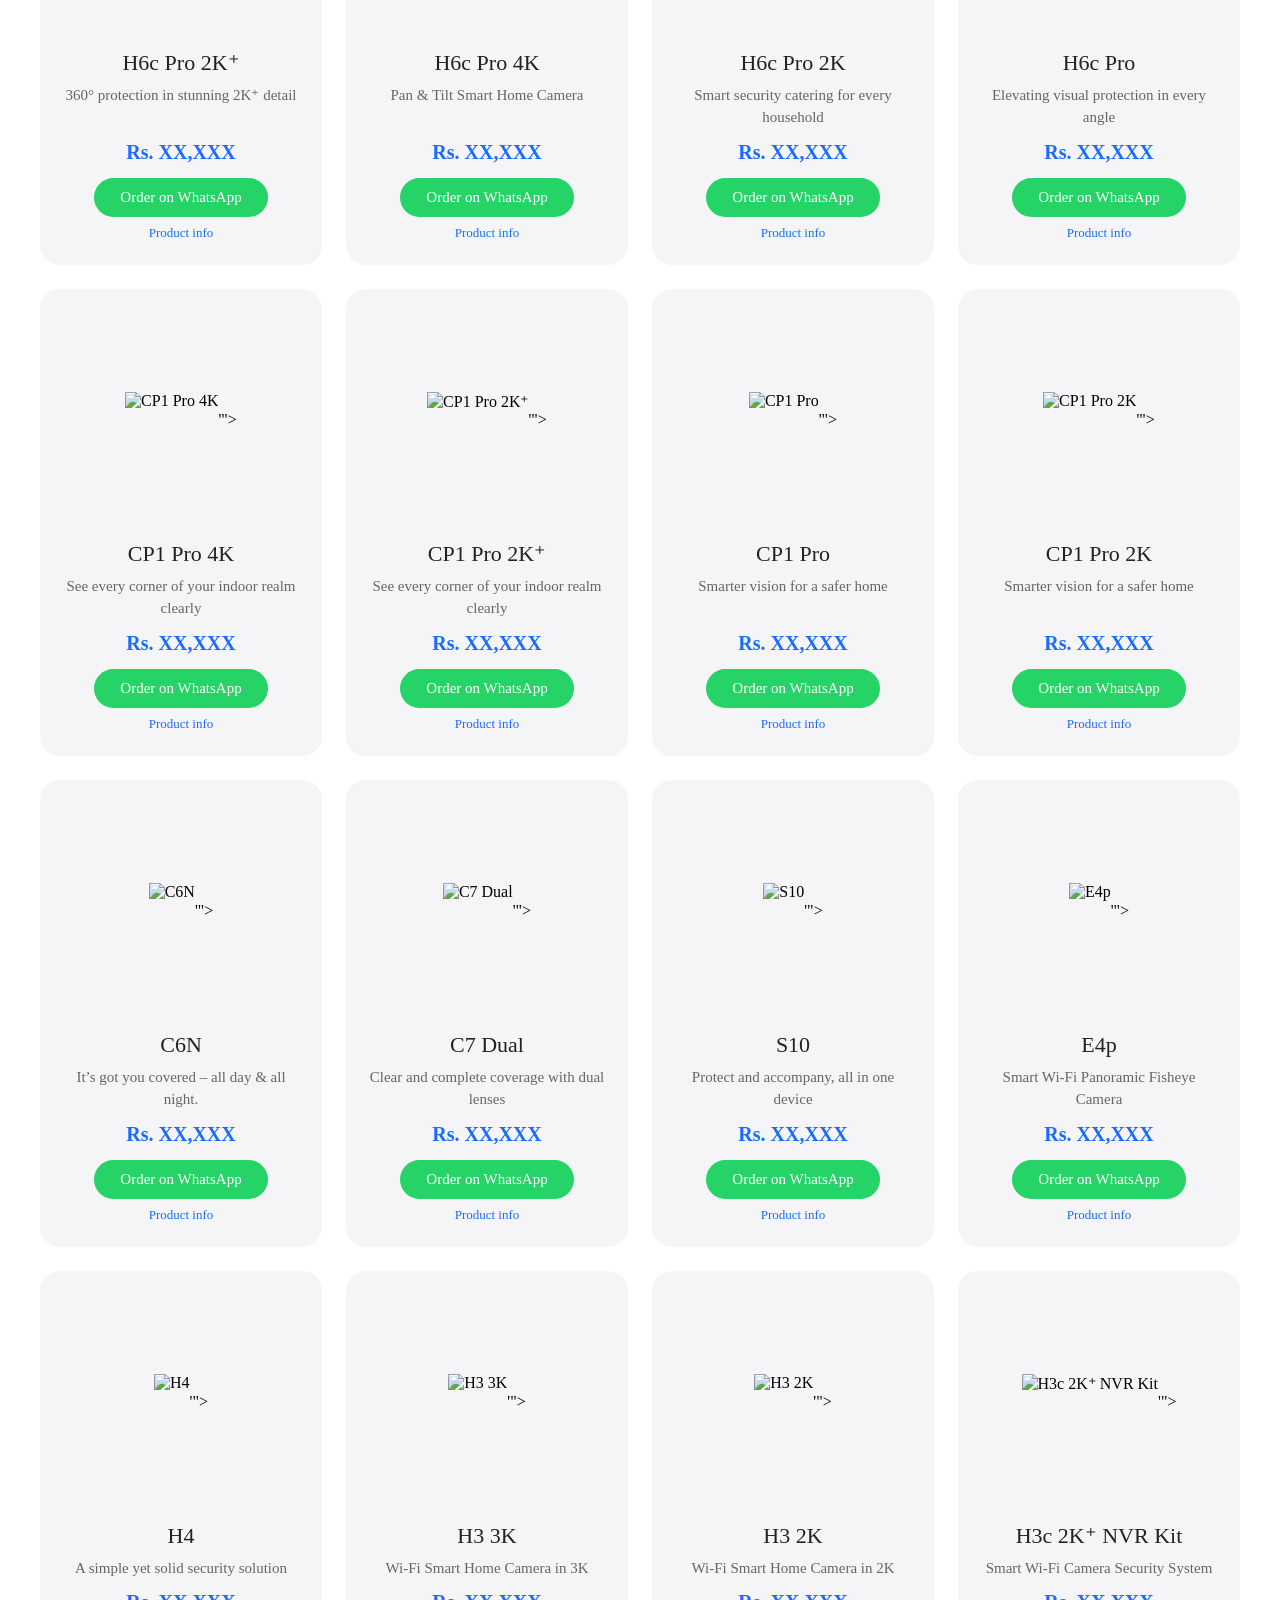
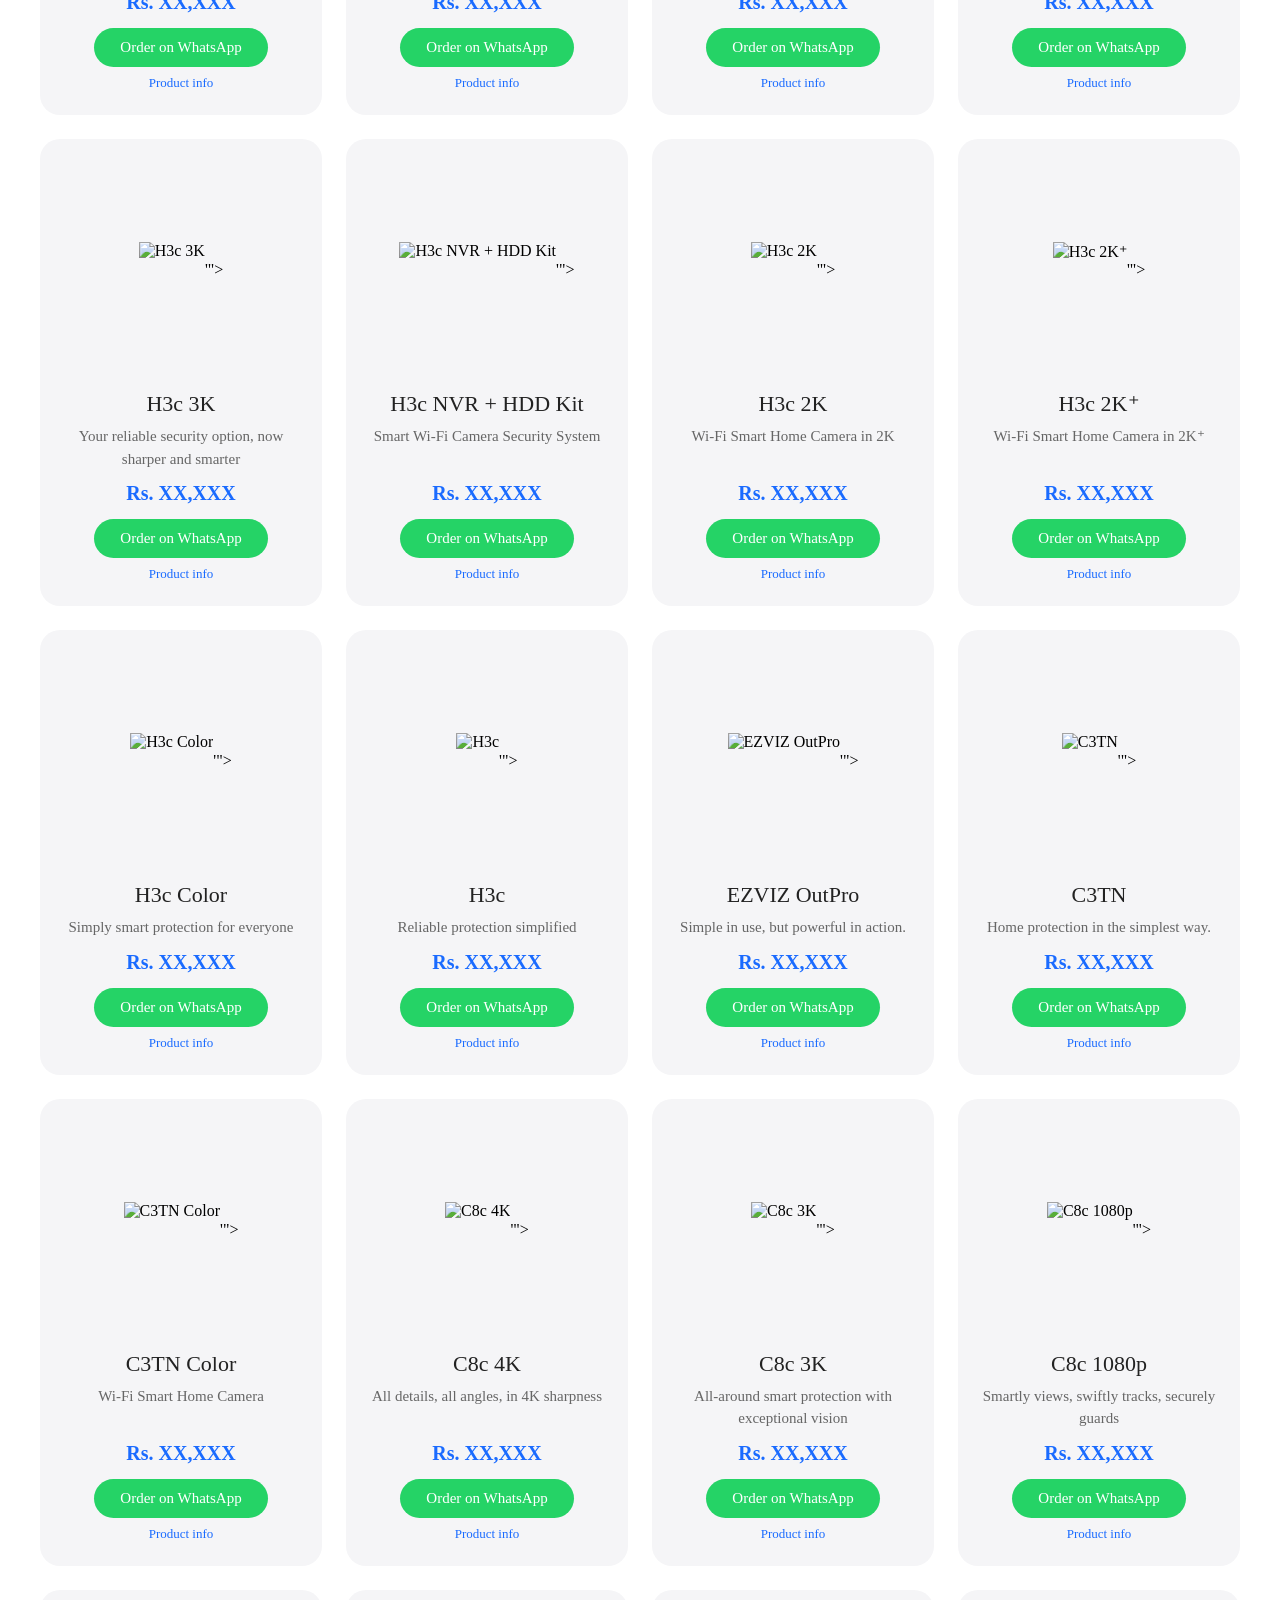
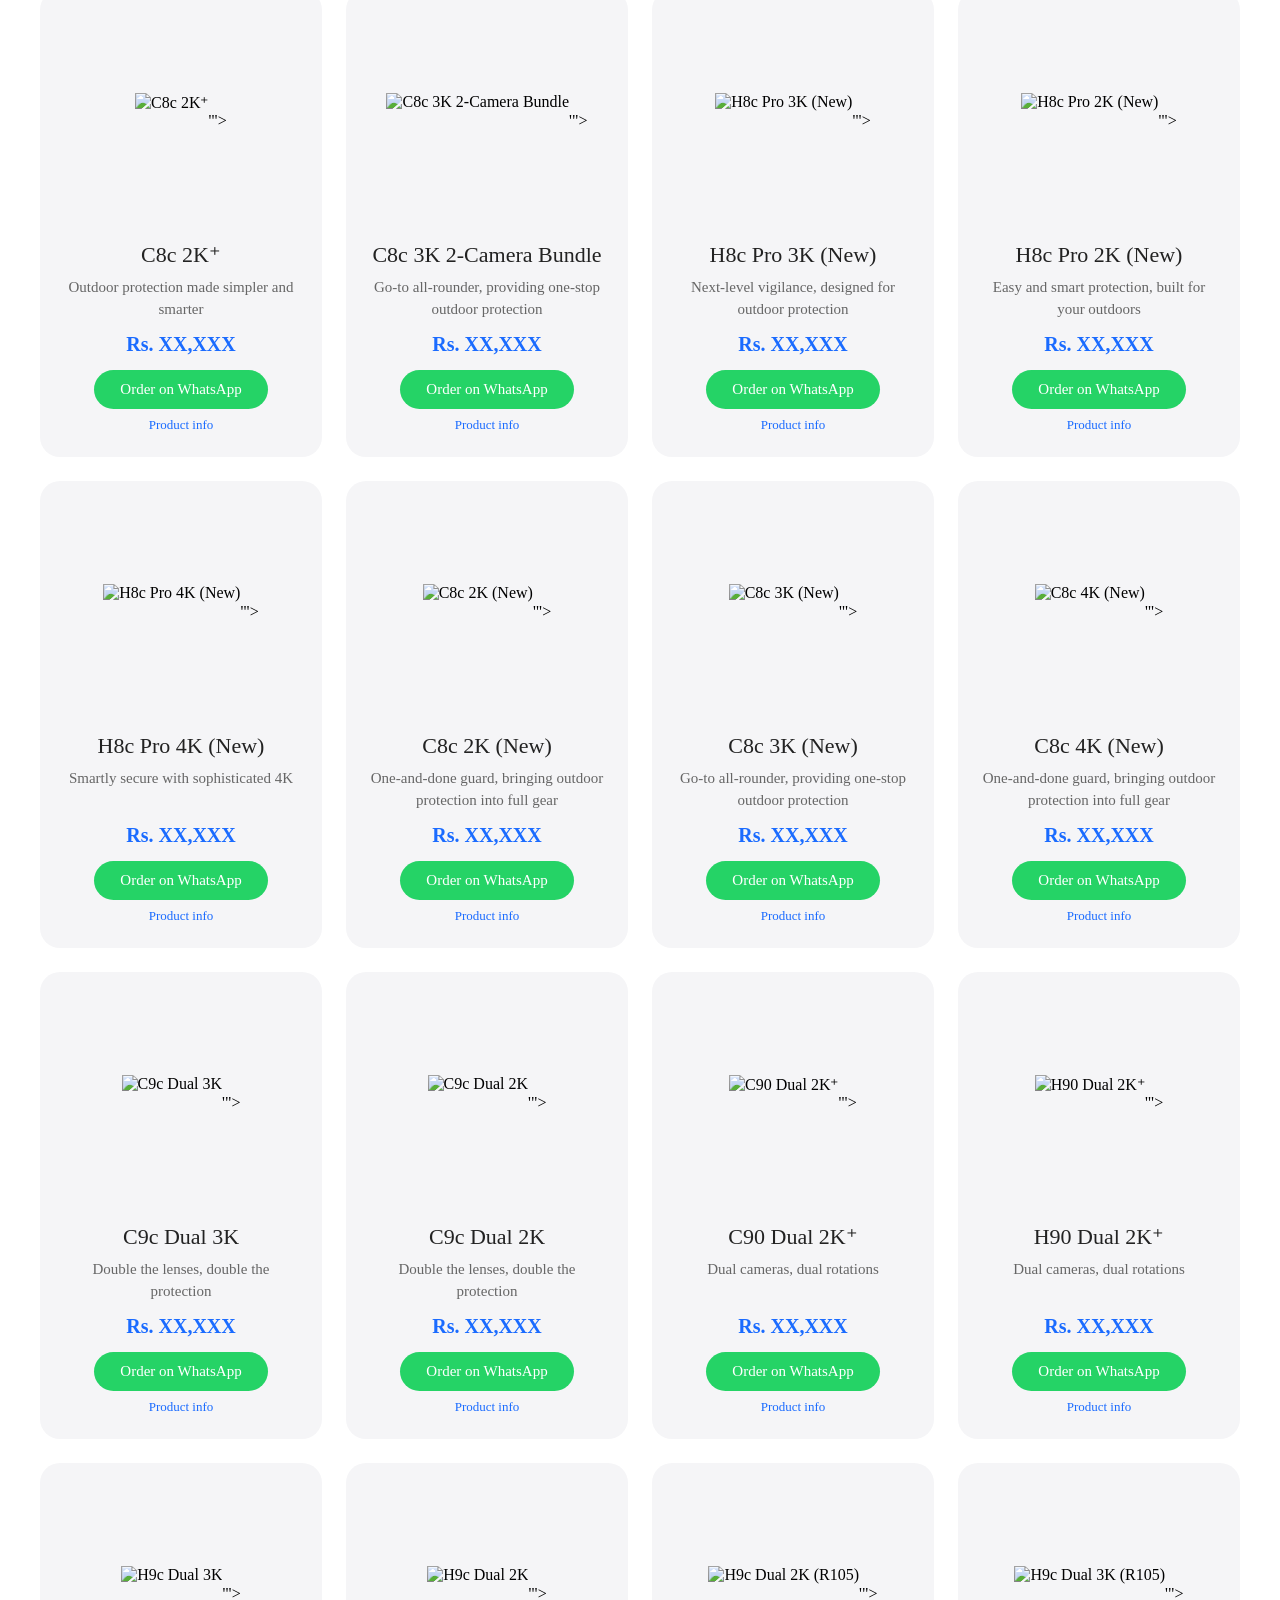
==== commit 89a9126f: "Add files via upload" ====
--- a/products.html
+++ b/products.html
@@ -121,6 +121,7 @@
 .ab-sec{padding:70px 20px;background:#f5f8ff;text-align:center;}.ab-inner{max-width:1000px;margin:0 auto;}.ab-sec h2{font-size:34px;margin:0 0 16px;color:#222;}.ab-lead{font-size:17px;line-height:1.7;color:#555;max-width:760px;margin:0 auto 36px;}.ab-cards{display:flex;gap:20px;flex-wrap:wrap;justify-content:center;}.ab-card{flex:1 1 260px;max-width:310px;background:#fff;border-radius:16px;padding:26px 22px;box-shadow:0 4px 18px rgba(26,107,255,.08);}.ab-card h3{font-size:19px;margin:0 0 10px;color:#1a6bff;}.ab-card p{font-size:15px;line-height:1.6;color:#555;margin:0;}.ab-addr{margin-top:34px;font-size:16px;color:#333;}
 footer.footer{display:none !important;}.ew-footer{background:#f5f5f7;padding:40px 20px;text-align:center;border-top:1px solid #e5e5e5;}.ew-flogo-img{height:28px;width:auto;}.ew-footer-logo{display:inline-flex;align-items:center;gap:8px;font-size:24px;color:#222;margin-bottom:14px;}.ew-footer-logo b{color:#1a6bff;}.ew-footer p{margin:6px 0;font-size:15px;color:#444;}.ew-footer .ew-copy{font-size:13px;color:#888;margin-top:16px;}
 .ew-products{padding:60px 20px 80px;background:#fff;}.ew-pwrap{max-width:1200px;margin:0 auto;text-align:center;}.ew-pwrap h2{font-size:40px;font-weight:500;color:#222;margin:0 0 10px;}.ew-psub{font-size:18px;color:#666;margin:0 0 30px;}.ew-tabs{display:flex;gap:12px;flex-wrap:wrap;justify-content:center;margin-bottom:34px;}.ew-tab{border:0;background:#f2f2f4;color:#222;padding:11px 24px;border-radius:999px;font-size:16px;cursor:pointer;font-family:inherit;}.ew-tab.on{background:#222;color:#fff;}.ew-grid{display:grid;grid-template-columns:repeat(auto-fill,minmax(260px,1fr));gap:24px;}.ew-card{background:#f5f5f7;border-radius:20px;padding:26px 22px 24px;display:flex;flex-direction:column;align-items:center;text-align:center;}.ew-img{height:210px;width:100%;display:flex;align-items:center;justify-content:center;margin-bottom:16px;}.ew-img img{max-width:100%;max-height:100%;object-fit:contain;}.noimg{color:#1a6bff;font-weight:600;}.ew-card h3{font-size:22px;font-weight:500;margin:0 0 8px;color:#222;}.ew-desc{font-size:15px;color:#666;line-height:1.5;margin:0 0 12px;flex:1;}.ew-price{font-size:20px;font-weight:600;color:#1a6bff;margin-bottom:14px;}.ew-btn{display:inline-block;background:#25d366;color:#fff !important;text-decoration:none;padding:11px 26px;border-radius:999px;font-size:15px;font-weight:500;}.ew-btn:hover{opacity:.9;}.ew-more{display:block;margin-top:8px;color:#1a6bff;text-decoration:none;font-size:13px;font-weight:500;}.ew-more:hover{text-decoration:underline;}
+.nav-menu__link{font-size:17px !important;font-weight:600 !important;letter-spacing:.2px;transition:color .15s;}.nav-menu__link:hover{color:#1a6bff !important;}.menu-item__blk-name{font-size:17px !important;font-weight:600 !important;}
 </style>
 </head>
 
